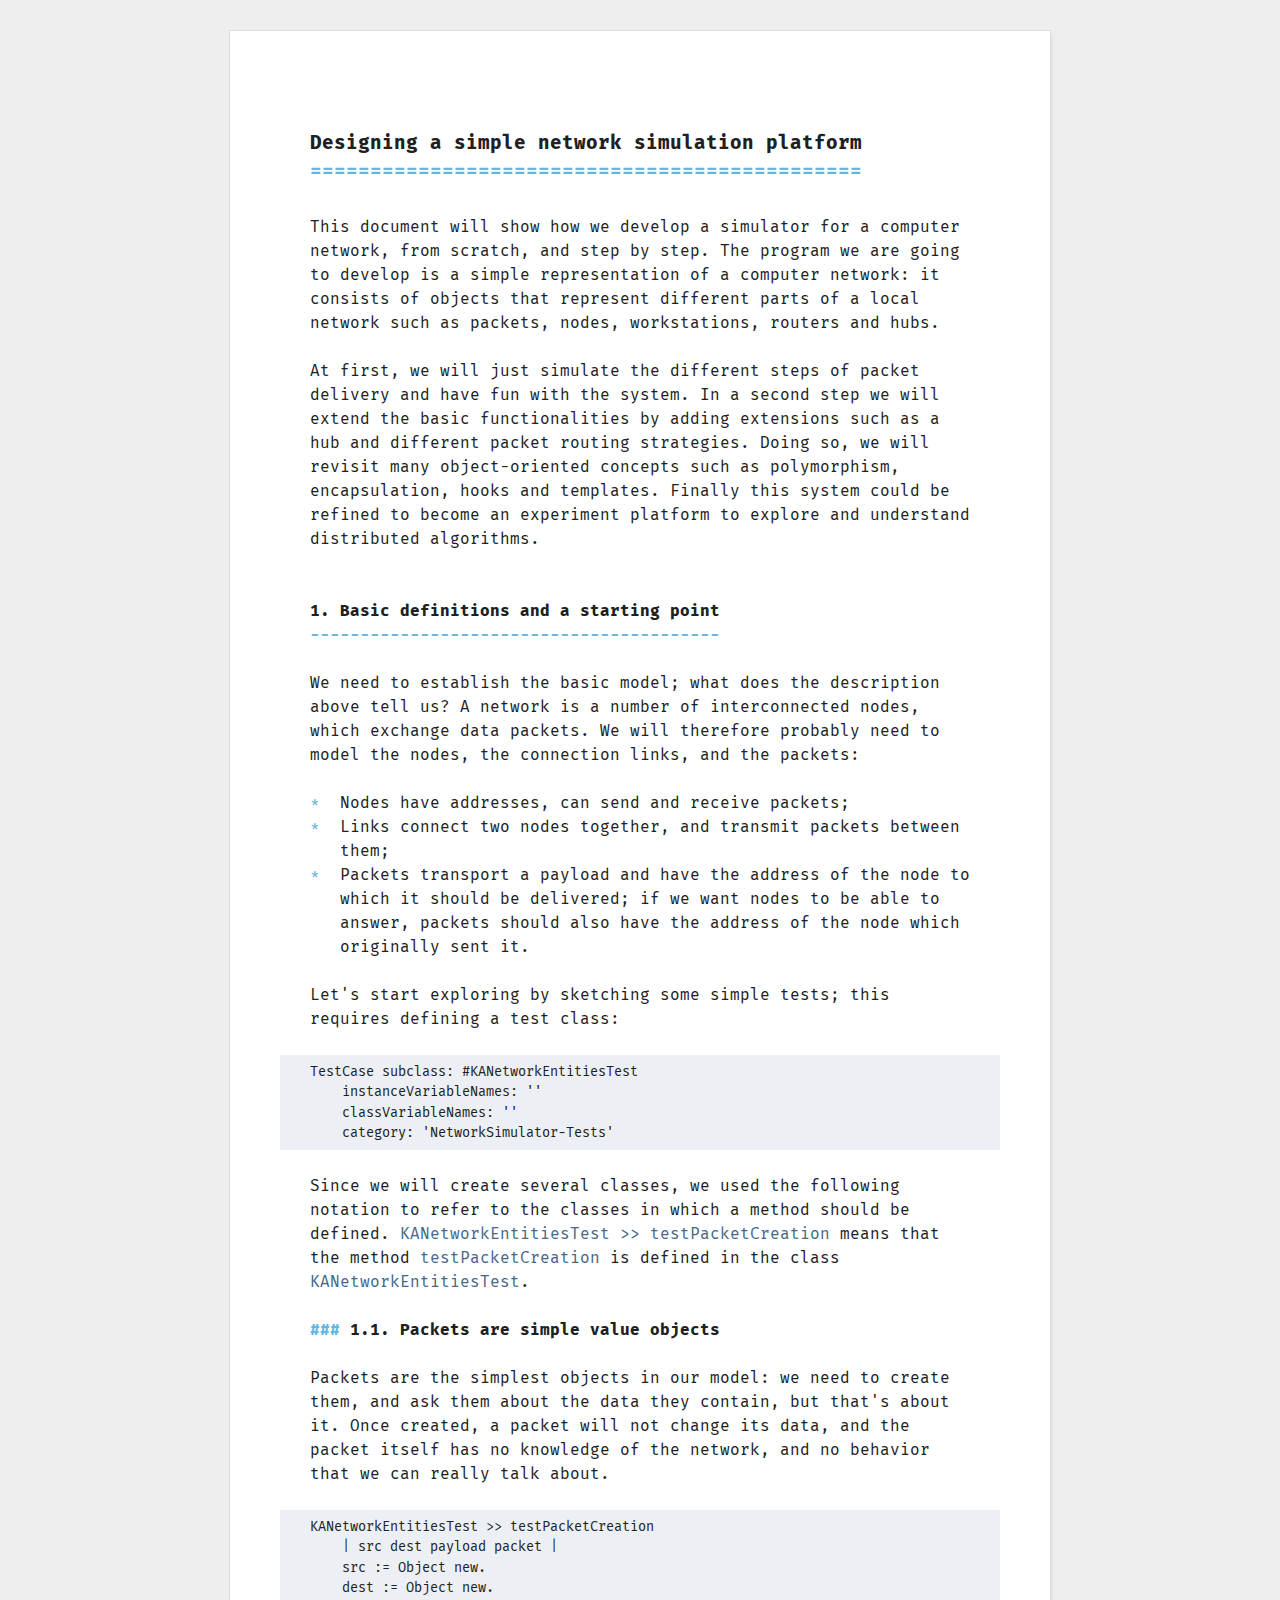
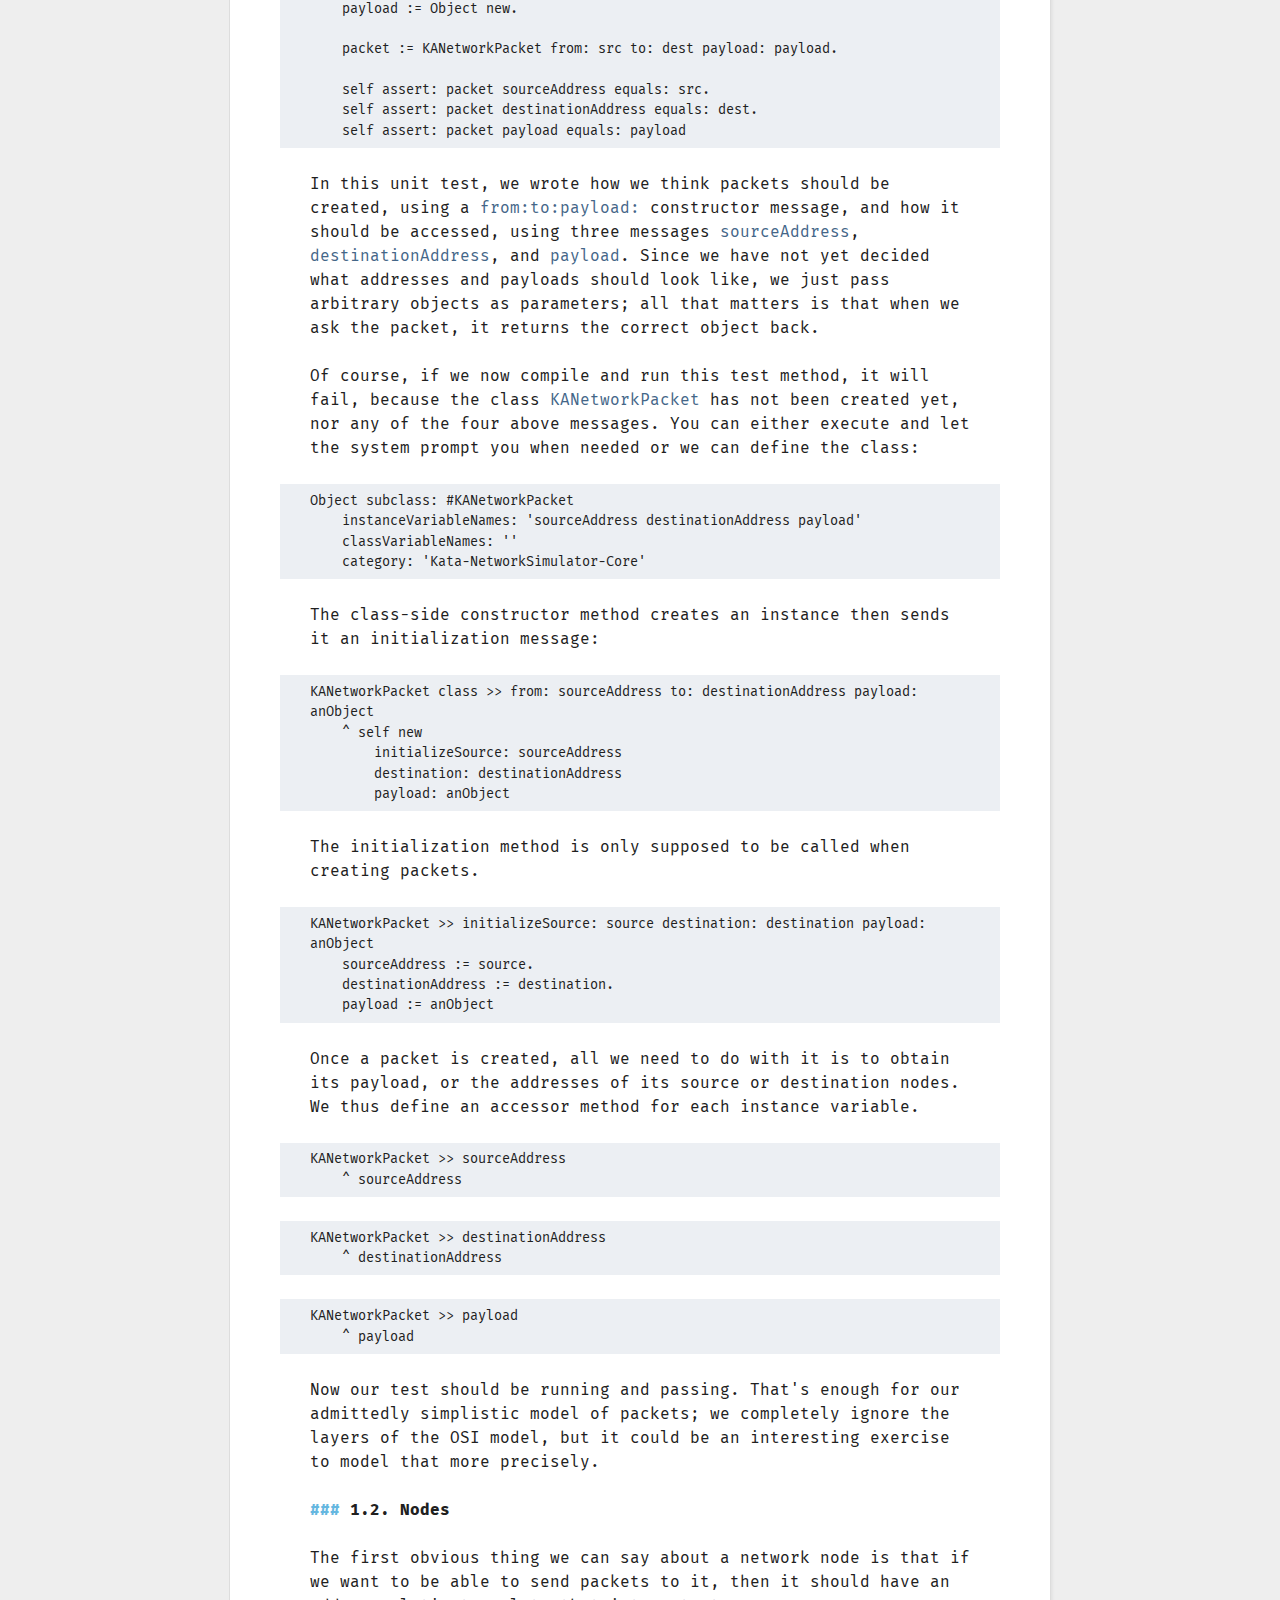
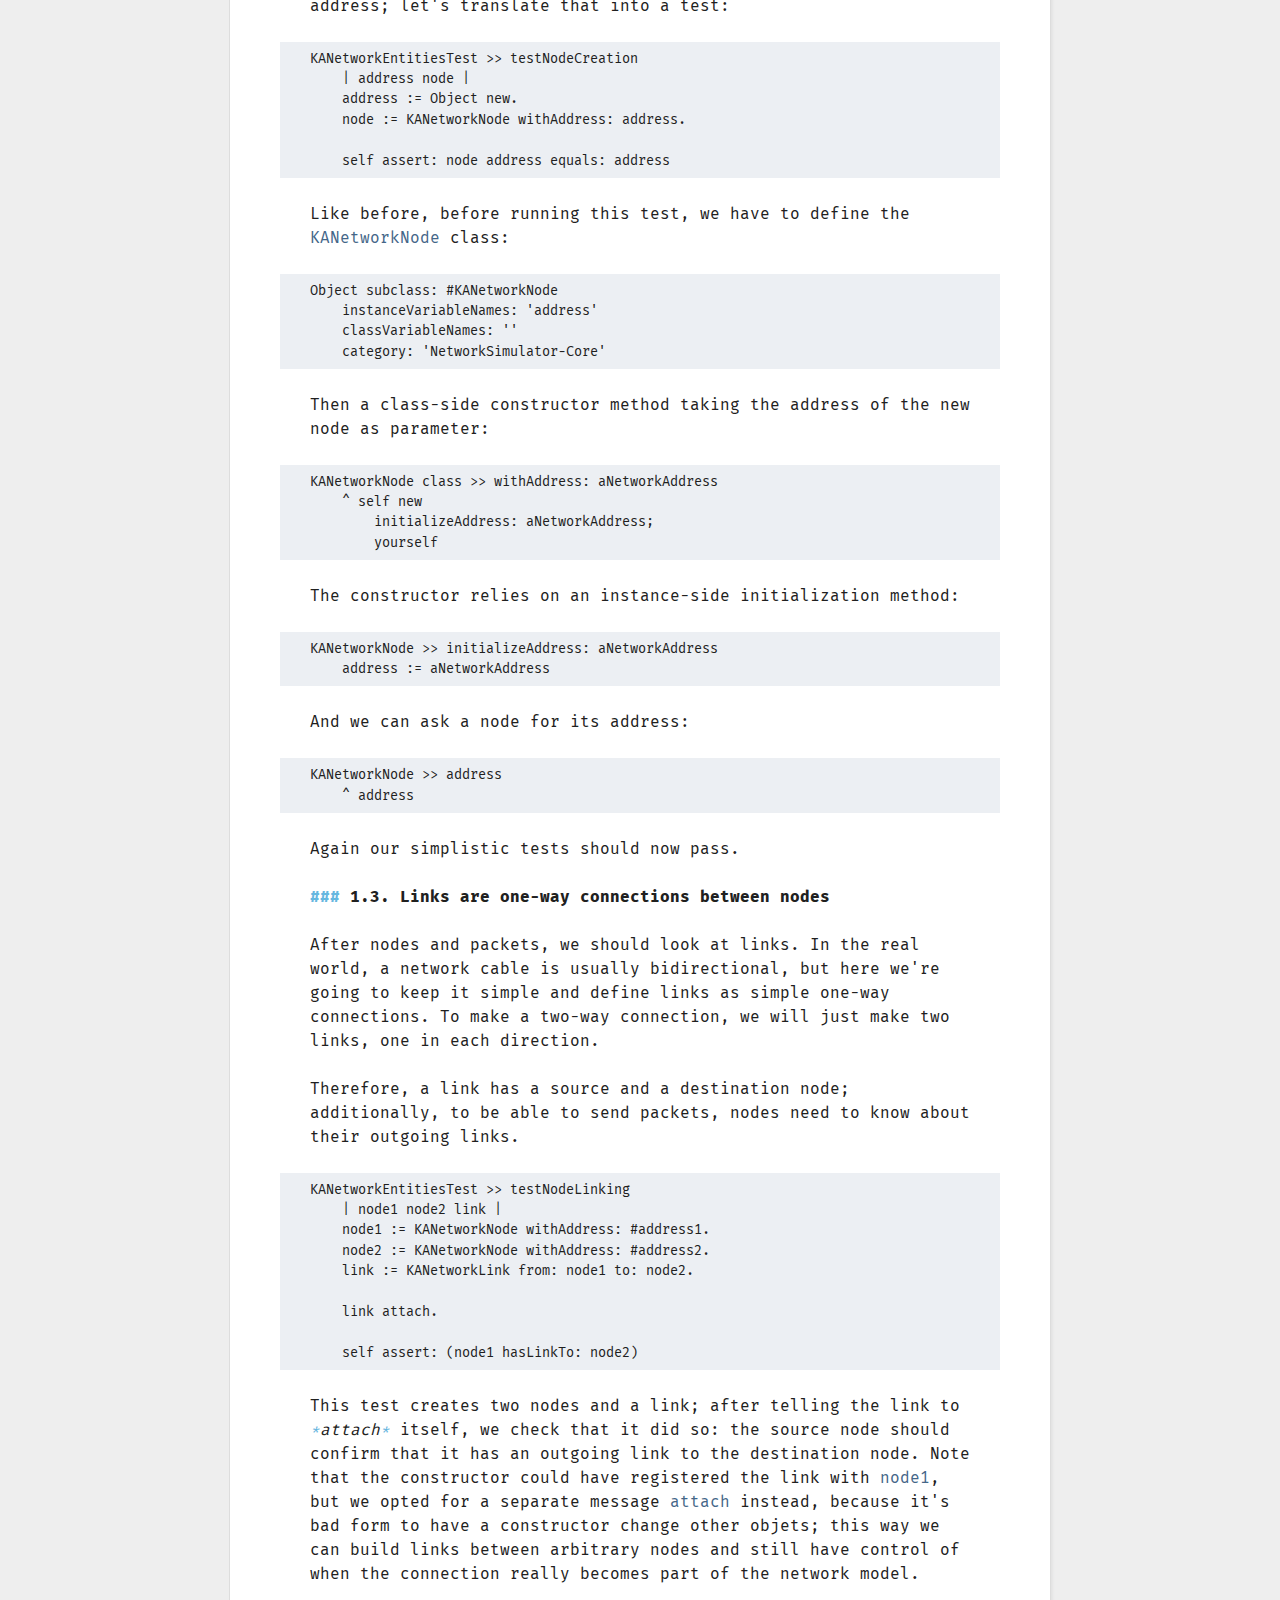
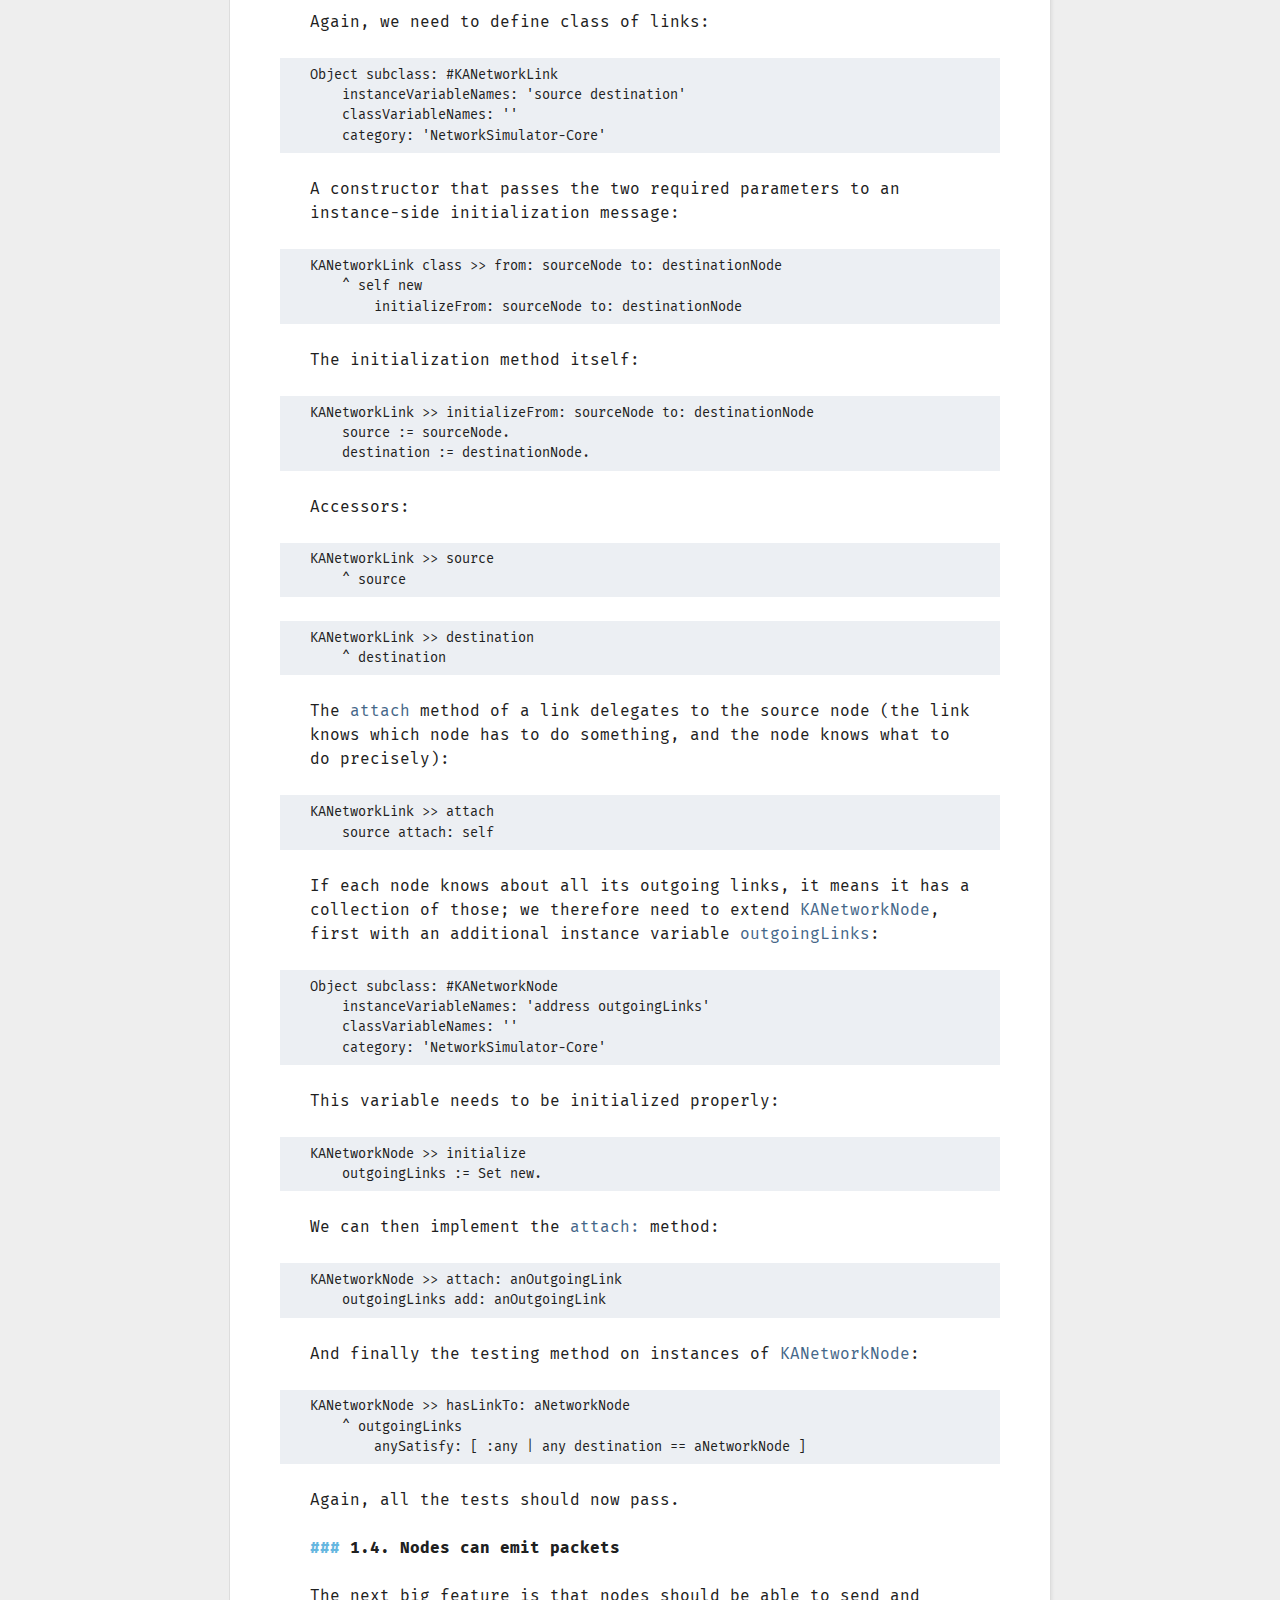
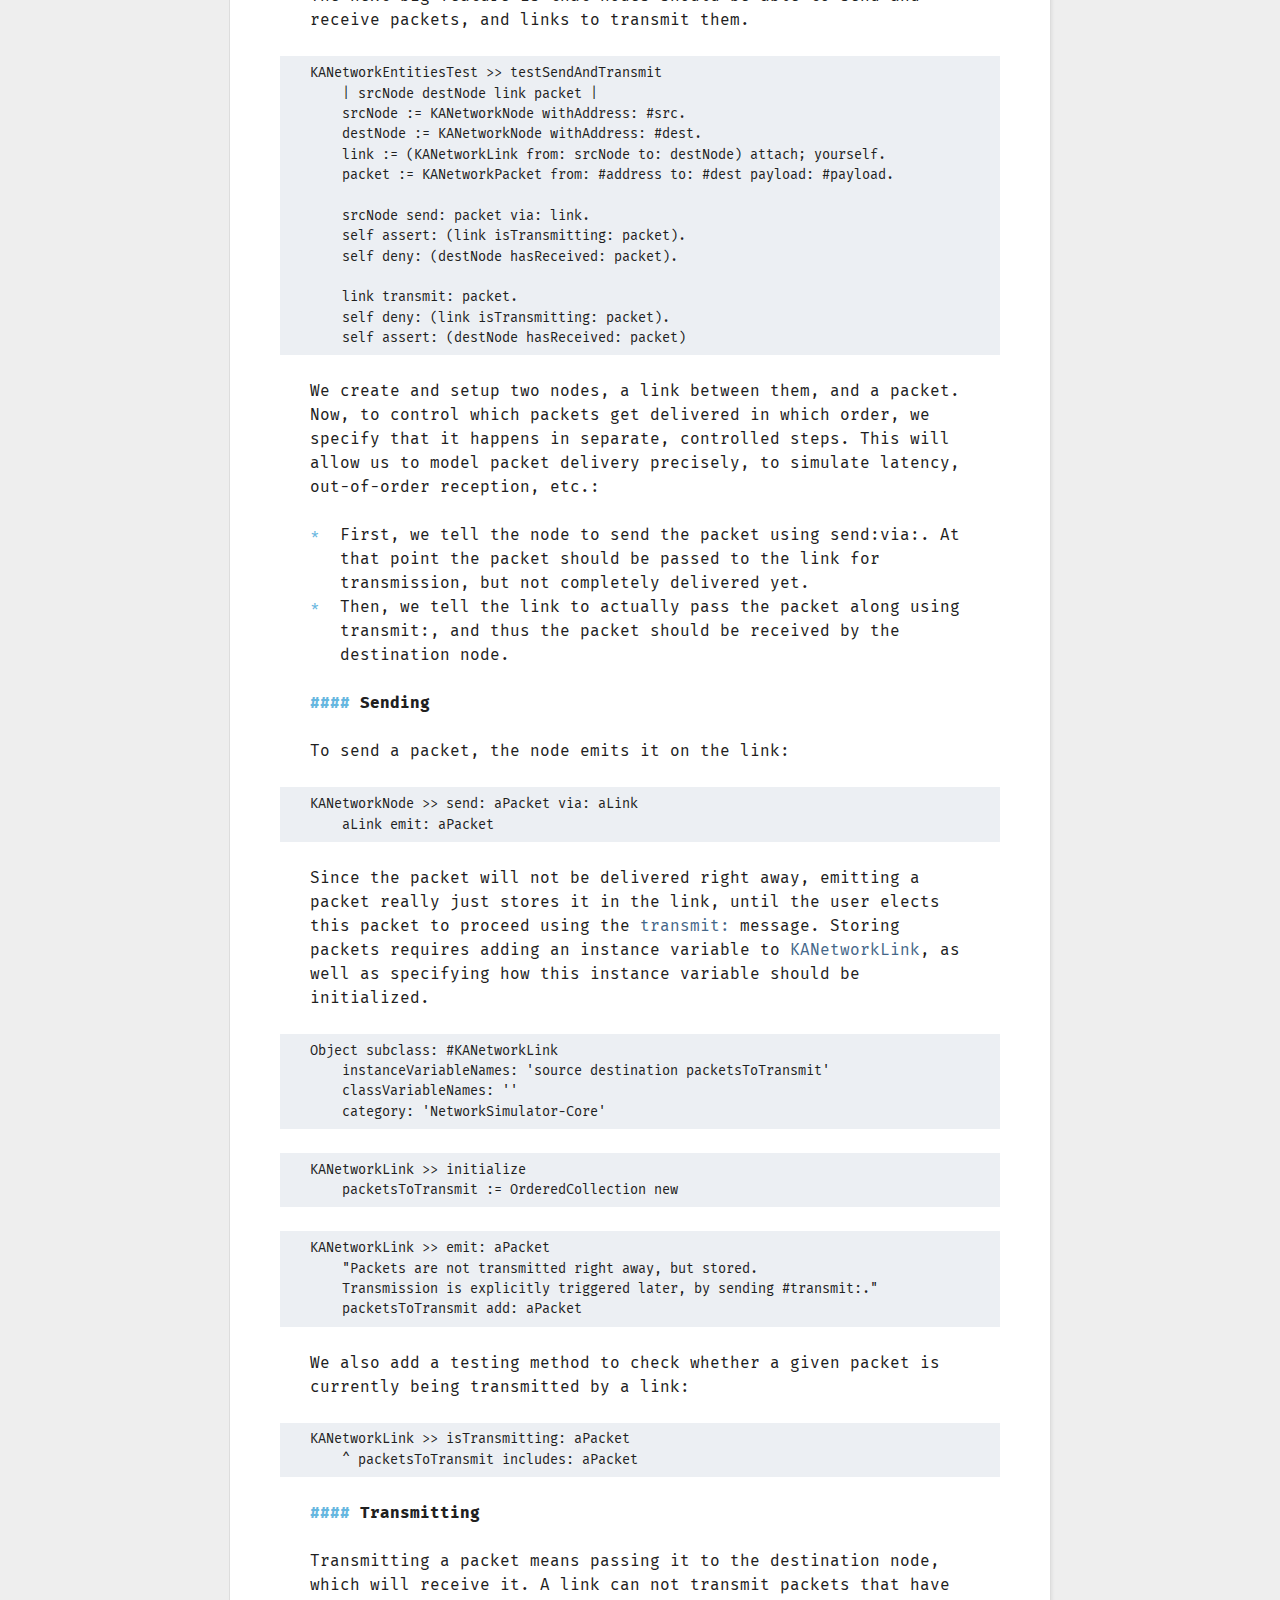
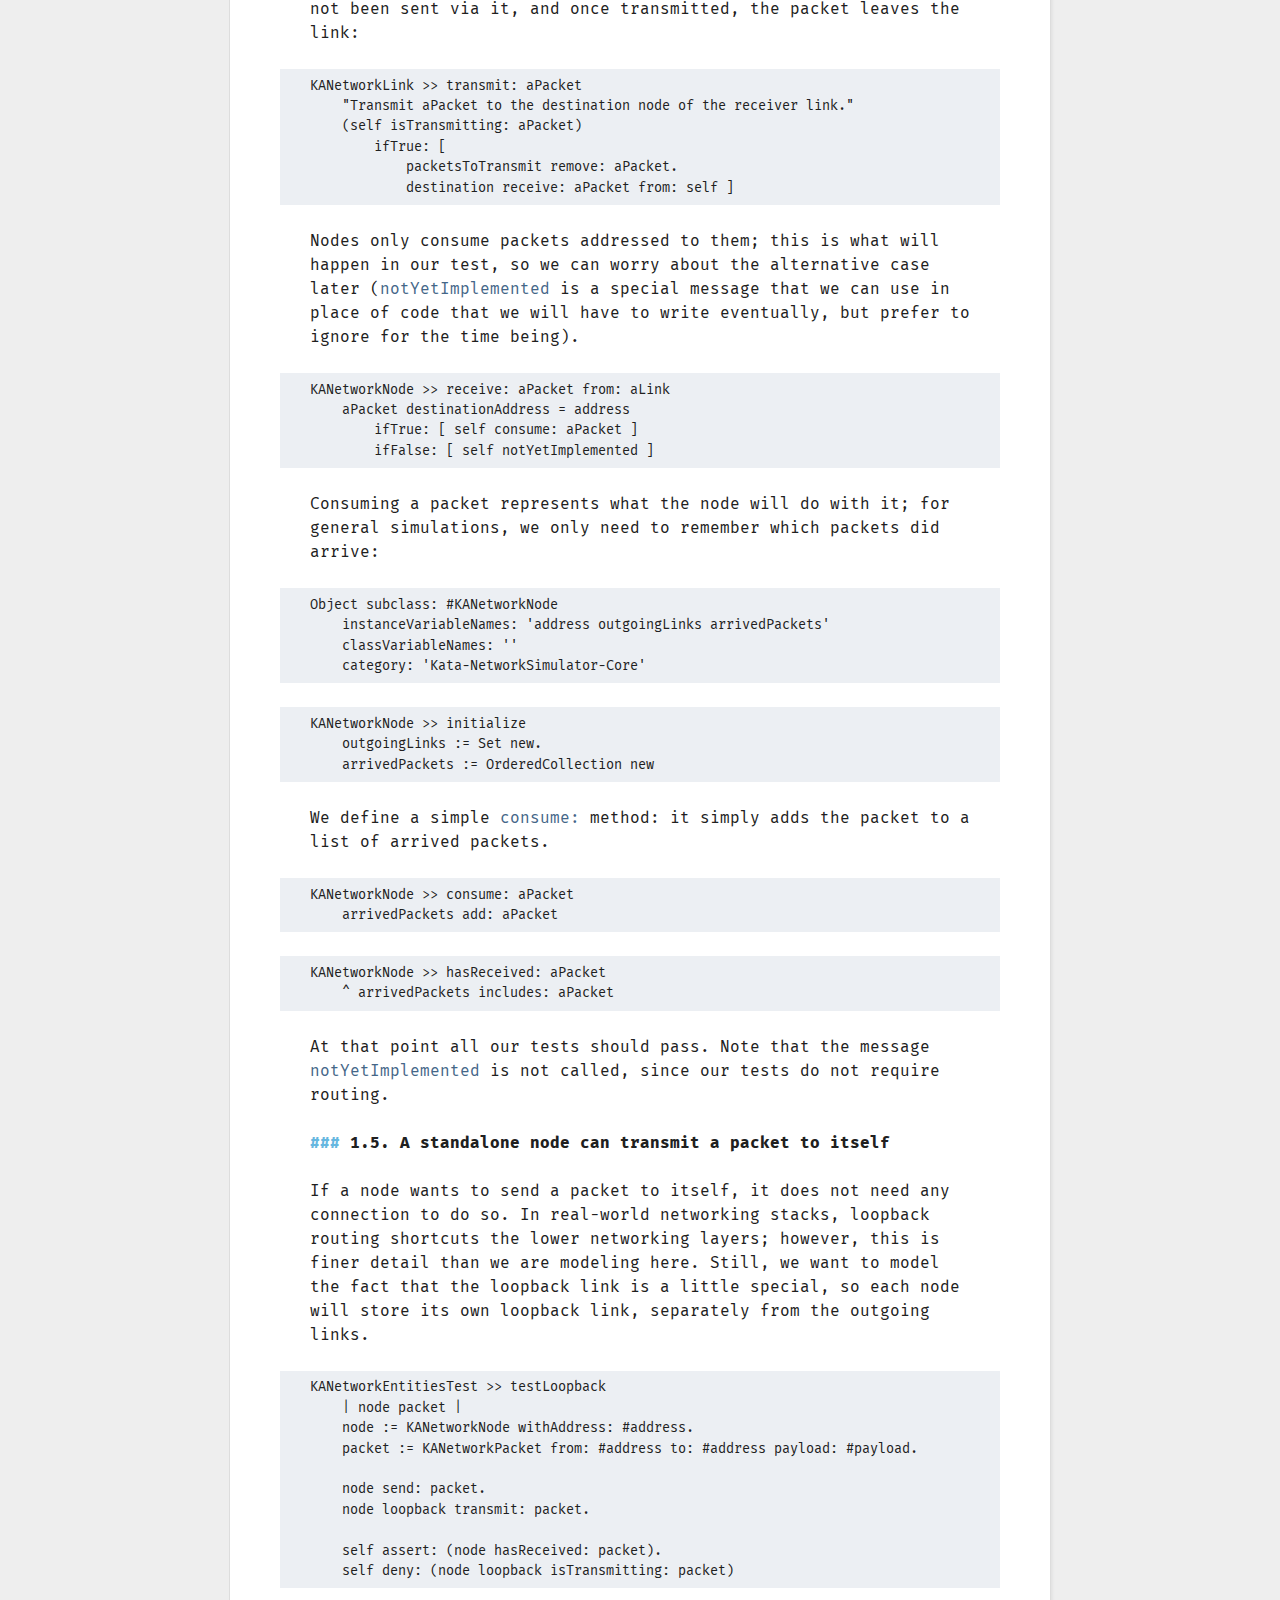
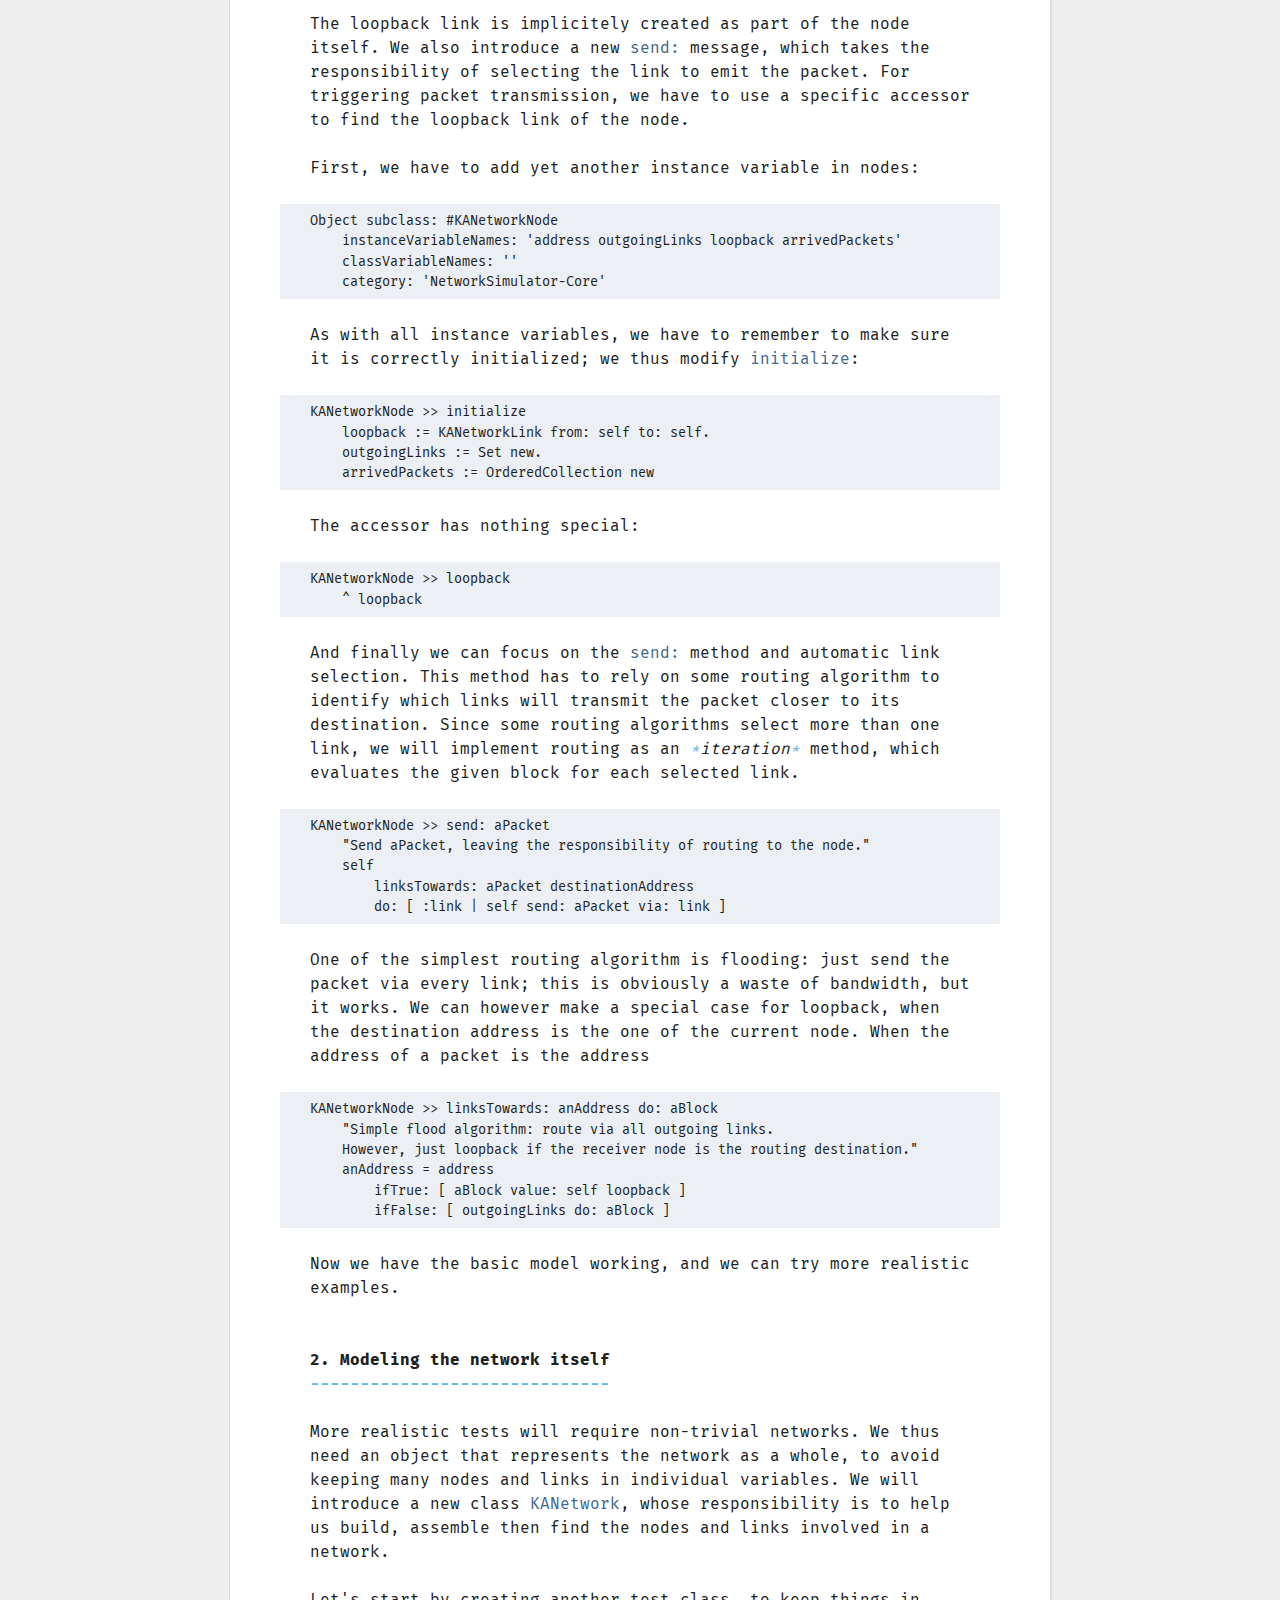
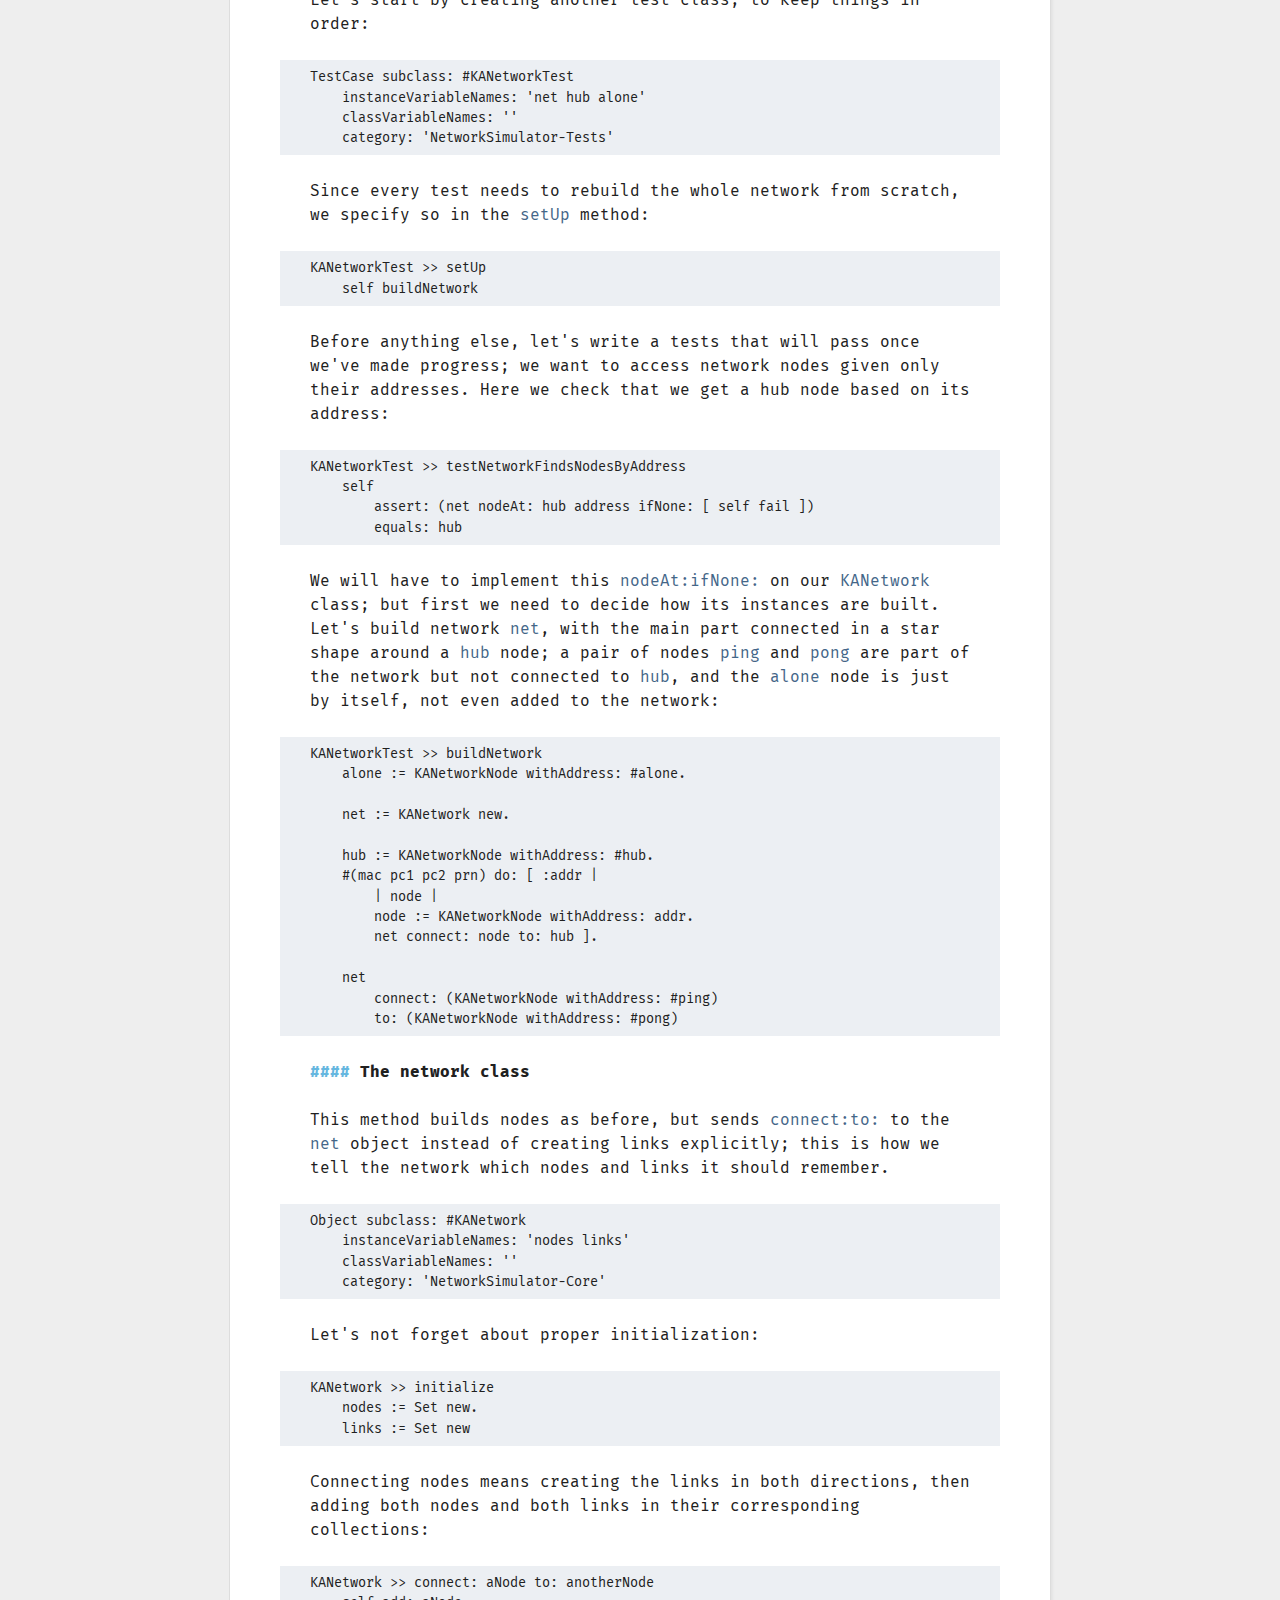
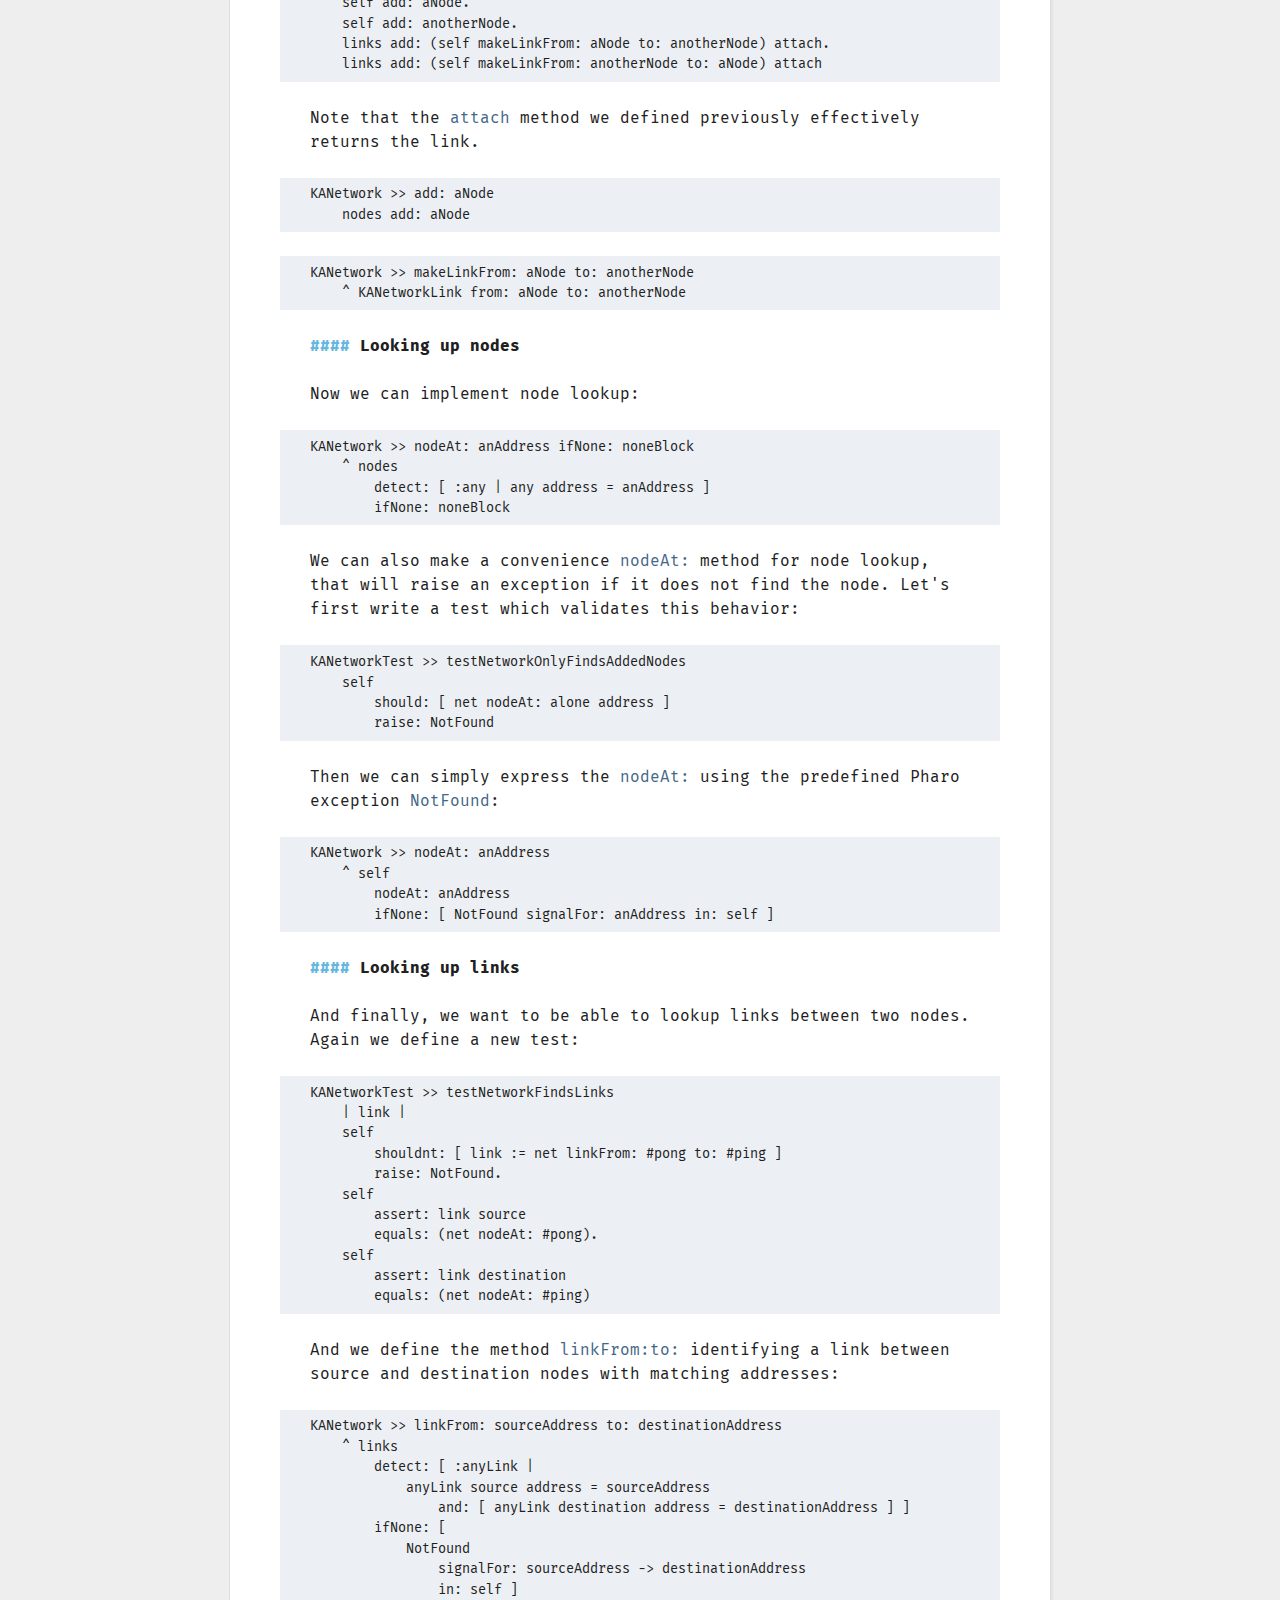
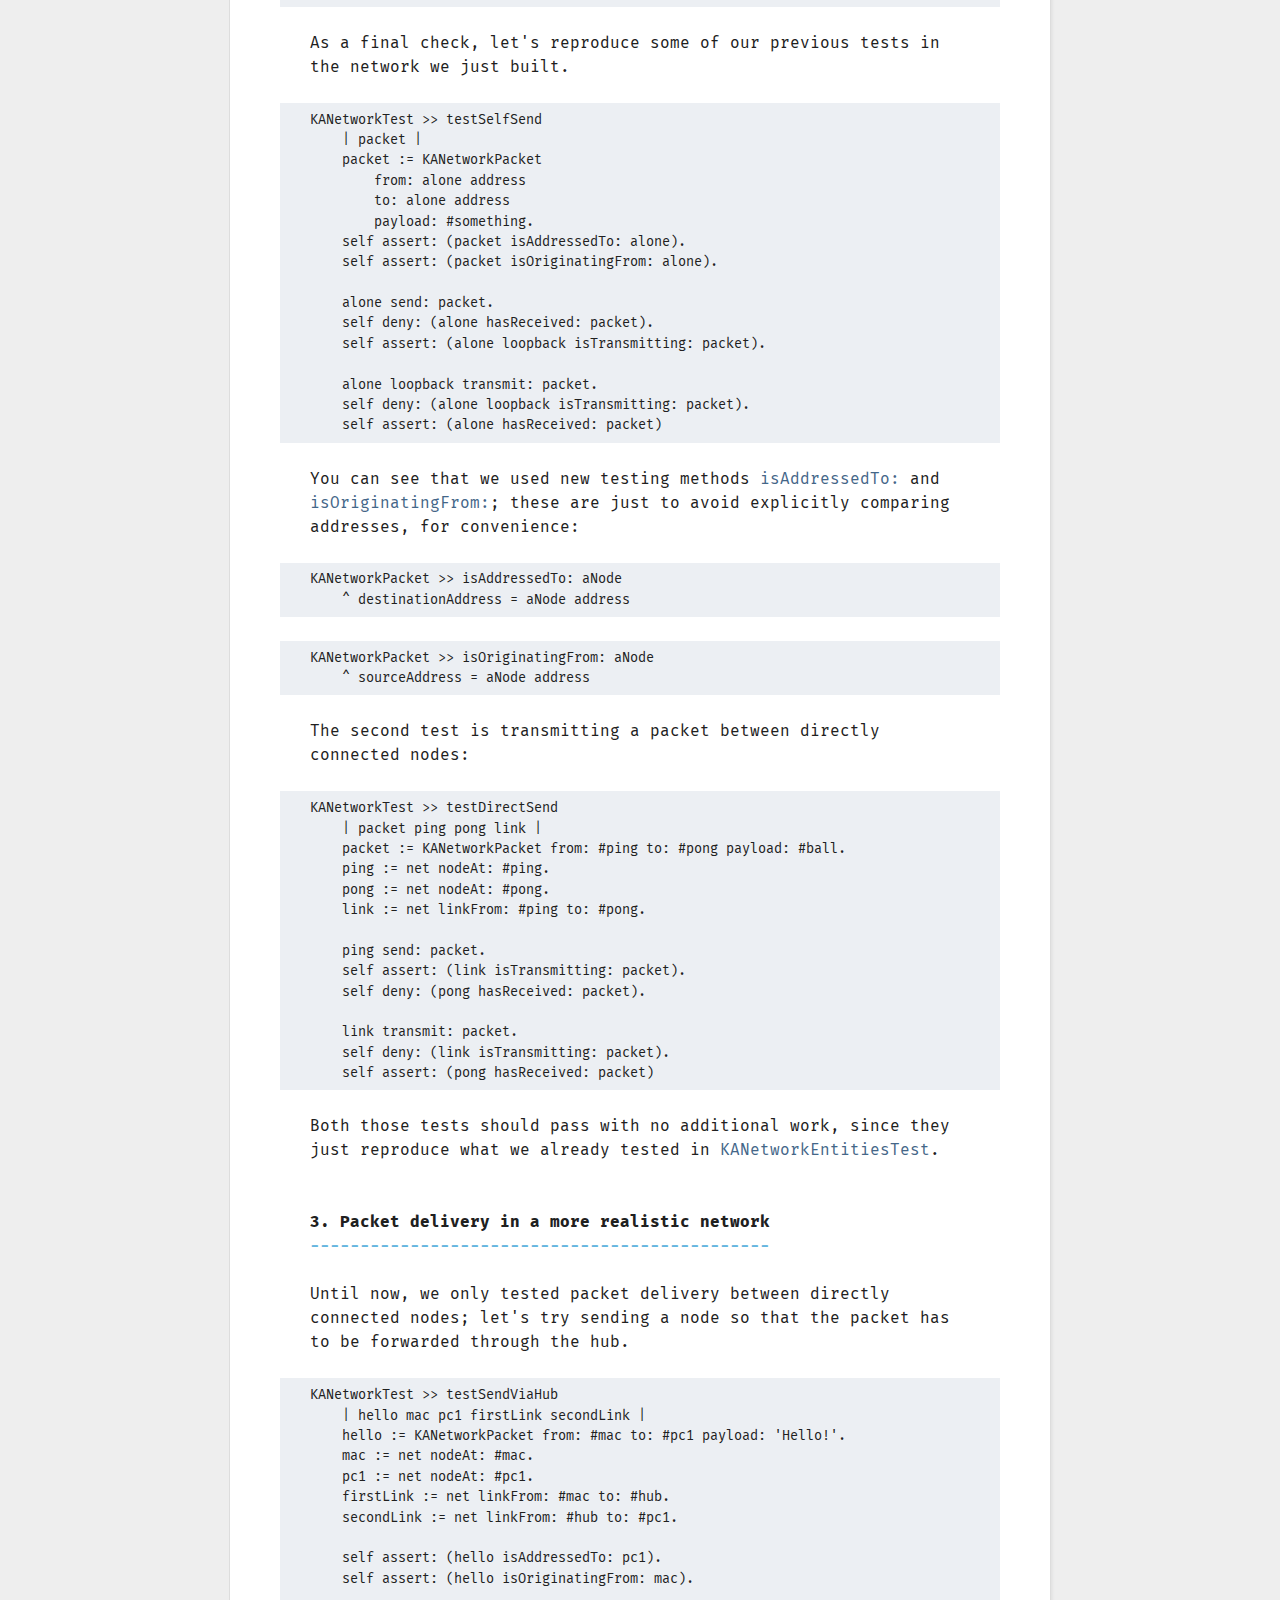
==== lan-simulator.html @ c487df73 "Pillar export on 2015-11-18 16:50:44" ====
<!DOCTYPE html>
<html lang="en">
    <head>
        <meta charset="utf-8">
        <title>A simple network simulator</title>
        <meta name="description" content="">
        <meta name="author" content="Damien Pollet">
        <link href='https://fonts.googleapis.com/css?family=Fira+Mono:400,700' rel='stylesheet' type='text/css'>
        <link rel="stylesheet" href="css/remarkdown.css">
        <link rel="stylesheet" href="css/custom.css">
    </head>
    <body data-rmd="h1-underline h2-underline ul-star">
        <section>
<h1> Designing a simple network simulation platform</h1>

<p>
This document will show how we develop a simulator for a computer network, from scratch, and step by step.
The program we are going to develop is a simple representation of a computer network: it consists of objects that represent different parts of a local network such as packets, nodes, workstations, routers and hubs.
</p>
<p>
At first, we will just simulate the different steps of packet delivery and have fun with the system.
In a second step we will extend the basic functionalities by adding extensions such as a hub and different packet routing strategies.
Doing so, we will revisit many object-oriented concepts such as polymorphism, encapsulation, hooks and templates.
Finally this system could be refined to become an experiment platform to explore and understand distributed algorithms.
</p>

<section>
<h2>1.  Basic definitions and a starting point</h2>

<p>
We need to establish the basic model; what does the description above tell us?
A network is a number of interconnected nodes, which exchange data packets.
We will therefore probably need to model the nodes, the connection links, and the packets:
</p>
<ul>
<li> Nodes have addresses, can send and receive packets;</li>
<li> Links connect two nodes together, and transmit packets between them;</li>
<li> Packets transport a payload and have the address of the node to which it should be delivered; if we want nodes to be able to answer, packets should also have the address of the node which originally sent it.</li>
</ul>

<p>
Let's start exploring by sketching some simple tests; this requires defining a test class:
</p>
<p>
<figure><pre><code class="smalltalk">TestCase subclass: #KANetworkEntitiesTest
    instanceVariableNames: ''
    classVariableNames: ''
    category: 'NetworkSimulator-Tests'</code></pre><figcaption></figcaption></figure>

</p>
<p>
Since we will create several classes, we used the following notation to refer to the classes in which a method should be defined.
<code>KANetworkEntitiesTest &gt;&gt; testPacketCreation</code> means that the method <code>testPacketCreation</code> is defined in the class <code>KANetworkEntitiesTest</code>.
</p>

<section>
<h3>1.1.  Packets are simple value objects</h3>

<p>
Packets are the simplest objects in our model: we need to create them, and ask them about the data they contain, but that's about it.
Once created, a packet will not change its data, and the packet itself has no knowledge of the network, and no behavior that we can really talk about.
</p>
<p>
<figure><pre><code class="smalltalk">KANetworkEntitiesTest &gt;&gt; testPacketCreation
	| src dest payload packet |
	src := Object new.
	dest := Object new.
	payload := Object new.

	packet := KANetworkPacket from: src to: dest payload: payload.

	self assert: packet sourceAddress equals: src.
	self assert: packet destinationAddress equals: dest.
	self assert: packet payload equals: payload</code></pre><figcaption></figcaption></figure>

</p>
<p>
In this unit test, we wrote how we think packets should be created, using a <code>from:to:payload:</code> constructor message, and how it should be accessed, using three messages <code>sourceAddress</code>, <code>destinationAddress</code>, and <code>payload</code>.
Since we have not yet decided what addresses and payloads should look like, we just pass arbitrary objects as parameters; all that matters is that when we ask the packet, it returns the correct object back.
</p>
<p>
Of course, if we now compile and run this test method, it will fail, because the class <code>KANetworkPacket</code> has not been created yet, nor any of the four above messages.
You can either execute and let the system prompt you when needed or we can define the class:
</p>
<p>
<figure><pre><code class="smalltalk">Object subclass: #KANetworkPacket
	instanceVariableNames: 'sourceAddress destinationAddress payload'
	classVariableNames: ''
	category: 'Kata-NetworkSimulator-Core'</code></pre><figcaption></figcaption></figure>

</p>
<p>
The class-side constructor method creates an instance then sends it an initialization message:
</p>
<p>
<figure><pre><code class="smalltalk">KANetworkPacket class &gt;&gt; from: sourceAddress to: destinationAddress payload: anObject
	^ self new
		initializeSource: sourceAddress
		destination: destinationAddress
		payload: anObject</code></pre><figcaption></figcaption></figure>

</p>
<p>
The initialization method is only supposed to be called when creating packets.
</p>
<p>
<figure><pre><code class="smalltalk">KANetworkPacket &gt;&gt; initializeSource: source destination: destination payload: anObject
	sourceAddress := source.
	destinationAddress := destination.
	payload := anObject</code></pre><figcaption></figcaption></figure>

</p>
<p>
Once a packet is created, all we need to do with it is to obtain its payload, or the addresses of its source or destination nodes.
We thus define an accessor method for each instance variable.
</p>
<p>
<figure><pre><code class="smalltalk">KANetworkPacket &gt;&gt; sourceAddress
	^ sourceAddress</code></pre><figcaption></figcaption></figure>

</p>
<p>
<figure><pre><code class="smalltalk">KANetworkPacket &gt;&gt; destinationAddress
	^ destinationAddress</code></pre><figcaption></figcaption></figure>

</p>
<p>
<figure><pre><code class="smalltalk">KANetworkPacket &gt;&gt; payload
	^ payload</code></pre><figcaption></figcaption></figure>

</p>
<p>
Now our test should be running and passing.
That's enough for our admittedly simplistic model of packets; we completely ignore the layers of the OSI model, but it could be an interesting exercise to model that more precisely.
</p>

</section><section>
<h3>1.2.  Nodes</h3>

<p>
The first obvious thing we can say about a network node is that if we want to be able to send packets to it, then it should have an address; let's translate that into a test:
</p>
<p>
<figure><pre><code class="smalltalk">KANetworkEntitiesTest &gt;&gt; testNodeCreation
	| address node |
	address := Object new.
	node := KANetworkNode withAddress: address.

	self assert: node address equals: address</code></pre><figcaption></figcaption></figure>

</p>
<p>
Like before, before running this test, we have to define the <code>KANetworkNode</code> class:
</p>
<p>
<figure><pre><code class="smalltalk">Object subclass: #KANetworkNode
    instanceVariableNames: 'address'
    classVariableNames: ''
    category: 'NetworkSimulator-Core'</code></pre><figcaption></figcaption></figure>

</p>
<p>
Then a class-side constructor method taking the address of the new node as parameter:
</p>
<p>
<figure><pre><code class="smalltalk">KANetworkNode class &gt;&gt; withAddress: aNetworkAddress
	^ self new
		initializeAddress: aNetworkAddress;
		yourself</code></pre><figcaption></figcaption></figure>

</p>
<p>
The constructor relies on an instance-side initialization method:
</p>
<p>
<figure><pre><code class="smalltalk">KANetworkNode &gt;&gt; initializeAddress: aNetworkAddress
	address := aNetworkAddress</code></pre><figcaption></figcaption></figure>

</p>
<p>
And we can ask a node for its address:
</p>
<p>
<figure><pre><code class="smalltalk">KANetworkNode &gt;&gt; address
    ^ address</code></pre><figcaption></figcaption></figure>

</p>
<p>
Again our simplistic tests should now pass.
</p>

</section><section>
<h3>1.3.  Links are one-way connections between nodes</h3>

<p>
After nodes and packets, we should look at links.
In the real world, a network cable is usually bidirectional, but here we're going to keep it simple and define links as simple one-way connections.
To make a two-way connection, we will just make two links, one in each direction.
</p>
<p>
Therefore, a link has a source and a destination node; additionally, to be able to send packets, nodes need to know about their outgoing links.
</p>
<p>
<figure><pre><code class="smalltalk">KANetworkEntitiesTest &gt;&gt; testNodeLinking
	| node1 node2 link |
	node1 := KANetworkNode withAddress: #address1.
	node2 := KANetworkNode withAddress: #address2.
	link := KANetworkLink from: node1 to: node2.

	link attach.

	self assert: (node1 hasLinkTo: node2)</code></pre><figcaption></figcaption></figure>

</p>
<p>
This test creates two nodes and a link; after telling the link to <em>attach</em> itself,  we check that it did so: the source node should confirm that it has an outgoing link to the destination node.
Note that the constructor could have registered the link with <code>node1</code>, but we opted for a separate message <code>attach</code> instead, because it's bad form to have a constructor change other objets; this way we can build links between arbitrary nodes and still have control of when the connection really becomes part of the network model.
</p>
<p>
Again, we need to define class of links:
</p>
<p>
<figure><pre><code class="smalltalk">Object subclass: #KANetworkLink
	instanceVariableNames: 'source destination'
	classVariableNames: ''
	category: 'NetworkSimulator-Core'</code></pre><figcaption></figcaption></figure>

</p>
<p>
A constructor that passes the two required parameters to an instance-side initialization message:
</p>
<p>
<figure><pre><code class="smalltalk">KANetworkLink class &gt;&gt; from: sourceNode to: destinationNode
	^ self new
		initializeFrom: sourceNode to: destinationNode</code></pre><figcaption></figcaption></figure>

</p>
<p>
The initialization method itself:
</p>
<p>
<figure><pre><code class="smalltalk">KANetworkLink &gt;&gt; initializeFrom: sourceNode to: destinationNode
	source := sourceNode.
	destination := destinationNode.</code></pre><figcaption></figcaption></figure>

</p>
<p>
Accessors:
</p>
<p>
<figure><pre><code class="smalltalk">KANetworkLink &gt;&gt; source
	^ source</code></pre><figcaption></figcaption></figure>

</p>
<p>
<figure><pre><code class="smalltalk">KANetworkLink &gt;&gt; destination
    ^ destination</code></pre><figcaption></figcaption></figure>

</p>
<p>
The <code>attach</code> method of a link delegates to the source node (the link knows which node has to do something, and the node knows what to do precisely):
</p>
<p>
<figure><pre><code class="smalltalk">KANetworkLink &gt;&gt; attach
	source attach: self</code></pre><figcaption></figcaption></figure>

</p>
<p>
If each node knows about all its outgoing links, it means it has a collection of those; we therefore need to extend <code>KANetworkNode</code>, first with an additional instance variable <code>outgoingLinks</code>:
</p>
<p>
<figure><pre><code class="smalltalk">Object subclass: #KANetworkNode
	instanceVariableNames: 'address outgoingLinks'
	classVariableNames: ''
	category: 'NetworkSimulator-Core'</code></pre><figcaption></figcaption></figure>

</p>
<p>
This variable needs to be initialized properly:
</p>
<p>
<figure><pre><code class="smalltalk">KANetworkNode &gt;&gt; initialize
	outgoingLinks := Set new.</code></pre><figcaption></figcaption></figure>

</p>
<p>
We can then implement the <code>attach:</code> method:
</p>
<p>
<figure><pre><code class="smalltalk">KANetworkNode &gt;&gt; attach: anOutgoingLink
	outgoingLinks add: anOutgoingLink</code></pre><figcaption></figcaption></figure>

</p>
<p>
And finally the testing method on instances of <code>KANetworkNode</code>:
</p>
<p>
<figure><pre><code class="smalltalk">KANetworkNode &gt;&gt; hasLinkTo: aNetworkNode
	^ outgoingLinks
		anySatisfy: [ :any | any destination == aNetworkNode ]</code></pre><figcaption></figcaption></figure>

</p>
<p>
Again, all the tests should now pass.
</p>

</section><section>
<h3>1.4.  Nodes can emit packets</h3>

<p>
The next big feature is that nodes should be able to send and receive packets, and links to transmit them.
</p>
<p>
<figure><pre><code class="smalltalk">KANetworkEntitiesTest &gt;&gt; testSendAndTransmit
	| srcNode destNode link packet |
	srcNode := KANetworkNode withAddress: #src.
	destNode := KANetworkNode withAddress: #dest.
	link := (KANetworkLink from: srcNode to: destNode) attach; yourself.
	packet := KANetworkPacket from: #address to: #dest payload: #payload.

	srcNode send: packet via: link.
	self assert: (link isTransmitting: packet).
	self deny: (destNode hasReceived: packet).

	link transmit: packet.
	self deny: (link isTransmitting: packet).
	self assert: (destNode hasReceived: packet)</code></pre><figcaption></figcaption></figure>

</p>
<p>
We create and setup two nodes, a link between them, and a packet.
Now, to control which packets get delivered in which order, we specify that it happens in separate, controlled steps.
This will allow us to model packet delivery precisely, to simulate latency, out-of-order reception, etc.:
</p>
<ul>
<li> First, we tell the node to send the packet using <code>send:via:</code>. At that point the packet should be passed to the link for transmission, but not completely delivered yet.</li>
<li> Then, we tell the link to actually pass the packet along using <code>transmit:</code>, and thus the packet should be received by the destination node.</li>
</ul>

<section>
<h4> Sending</h4>

<p>
To send a packet, the node emits it on the link:
</p>
<p>
<figure><pre><code class="smalltalk">KANetworkNode &gt;&gt; send: aPacket via: aLink
	aLink emit: aPacket</code></pre><figcaption></figcaption></figure>

</p>
<p>
Since the packet will not be delivered right away, emitting a packet really just stores it in the link, until the user elects this packet to proceed using the <code>transmit:</code> message.
Storing packets requires adding an instance variable to <code>KANetworkLink</code>, as well as specifying how this instance variable should be initialized.
</p>
<p>
<figure><pre><code class="smalltalk">Object subclass: #KANetworkLink
	instanceVariableNames: 'source destination packetsToTransmit'
	classVariableNames: ''
	category: 'NetworkSimulator-Core'</code></pre><figcaption></figcaption></figure>

</p>
<p>
<figure><pre><code class="smalltalk">KANetworkLink &gt;&gt; initialize
	packetsToTransmit := OrderedCollection new</code></pre><figcaption></figcaption></figure>

</p>
<p>
<figure><pre><code class="smalltalk">KANetworkLink &gt;&gt; emit: aPacket
	&quot;Packets are not transmitted right away, but stored.
	Transmission is explicitly triggered later, by sending #transmit:.&quot;
	packetsToTransmit add: aPacket</code></pre><figcaption></figcaption></figure>

</p>
<p>
We also add a testing method to check whether a given packet is currently being transmitted by a link:
</p>
<p>
<figure><pre><code class="smalltalk">KANetworkLink &gt;&gt; isTransmitting: aPacket
	^ packetsToTransmit includes: aPacket</code></pre><figcaption></figcaption></figure>

</p>
</section><section>
<h4> Transmitting</h4>

<p>
Transmitting a packet means passing it to the destination node, which will receive it.
A link can not transmit packets that have not been sent via it, and once transmitted, the packet leaves the link:
</p>
<p>
<figure><pre><code class="smalltalk">KANetworkLink &gt;&gt; transmit: aPacket
	&quot;Transmit aPacket to the destination node of the receiver link.&quot;
	(self isTransmitting: aPacket)
		ifTrue: [
			packetsToTransmit remove: aPacket.
			destination receive: aPacket from: self ]</code></pre><figcaption></figcaption></figure>

</p>
<p>
Nodes only consume packets addressed to them; this is what will happen in our test, so we can worry about the alternative case later (<code>notYetImplemented</code> is a special message that we can use in place of code that we will have to write eventually, but prefer to ignore for the time being).
</p>
<p>
<figure><pre><code class="smalltalk">KANetworkNode &gt;&gt; receive: aPacket from: aLink
	aPacket destinationAddress = address
		ifTrue: [ self consume: aPacket ]
		ifFalse: [ self notYetImplemented ]</code></pre><figcaption></figcaption></figure>

</p>
<p>
Consuming a packet represents what the node will do with it; for general simulations, we only need to remember which packets did arrive:
</p>
<p>
<figure><pre><code class="smalltalk">Object subclass: #KANetworkNode
	instanceVariableNames: 'address outgoingLinks arrivedPackets'
	classVariableNames: ''
	category: 'Kata-NetworkSimulator-Core'</code></pre><figcaption></figcaption></figure>

</p>
<p>
<figure><pre><code class="smalltalk">KANetworkNode &gt;&gt; initialize
	outgoingLinks := Set new.
	arrivedPackets := OrderedCollection new</code></pre><figcaption></figcaption></figure>

</p>
<p>
We define a simple <code>consume:</code> method: it simply adds the packet to a list of arrived packets.
</p>
<p>
<figure><pre><code class="smalltalk">KANetworkNode &gt;&gt; consume: aPacket
	arrivedPackets add: aPacket</code></pre><figcaption></figcaption></figure>

</p>
<p>
<figure><pre><code class="smalltalk">KANetworkNode &gt;&gt; hasReceived: aPacket
	^ arrivedPackets includes: aPacket</code></pre><figcaption></figcaption></figure>

</p>
<p>
At that point all our tests should pass.
Note that the message <code>notYetImplemented</code> is not called, since our tests do not require routing.
</p>

</section></section><section>
<h3>1.5.  A standalone node can transmit a packet to itself</h3>

<p>
If a node wants to send a packet to itself, it does not need any connection to do so.
In real-world networking stacks, loopback routing shortcuts the lower networking layers; however, this is finer detail than we are modeling here.
Still, we want to model the fact that the loopback link is a little special, so each node will store its own loopback link, separately from the outgoing links.
</p>
<p>
<figure><pre><code class="smalltalk">KANetworkEntitiesTest &gt;&gt; testLoopback
	| node packet |
	node := KANetworkNode withAddress: #address.
	packet := KANetworkPacket from: #address to: #address payload: #payload.
	
	node send: packet.
	node loopback transmit: packet.
	
	self assert: (node hasReceived: packet).
	self deny: (node loopback isTransmitting: packet) </code></pre><figcaption></figcaption></figure>

</p>
<p>
The loopback link is implicitely created as part of the node itself.
We also introduce a new <code>send:</code> message, which takes the responsibility of selecting the link to emit the packet.
For triggering packet transmission, we have to use a specific accessor to find the loopback link of the node.
</p>
<p>
First, we have to add yet another instance variable in nodes:
</p>
<p>
<figure><pre><code class="smalltalk">Object subclass: #KANetworkNode
	instanceVariableNames: 'address outgoingLinks loopback arrivedPackets'
	classVariableNames: ''
	category: 'NetworkSimulator-Core'</code></pre><figcaption></figcaption></figure>

</p>
<p>
As with all instance variables, we have to remember to make sure it is correctly initialized; we thus modify <code>initialize</code>:
</p>
<p>
<figure><pre><code class="smalltalk">KANetworkNode &gt;&gt; initialize
	loopback := KANetworkLink from: self to: self.
	outgoingLinks := Set new.
	arrivedPackets := OrderedCollection new</code></pre><figcaption></figcaption></figure>

</p>
<p>
The accessor has nothing special:
</p>
<p>
<figure><pre><code class="smalltalk">KANetworkNode &gt;&gt; loopback
	^ loopback</code></pre><figcaption></figcaption></figure>

</p>
<p>
And finally we can focus on the <code>send:</code> method and automatic link selection.
This method has to rely on some routing algorithm to identify which links will transmit the packet closer to its destination.
Since some routing algorithms select more than one link, we will implement routing as an <em>iteration</em> method, which evaluates the given block for each selected link.
</p>
<p>
<figure><pre><code class="smalltalk">KANetworkNode &gt;&gt; send: aPacket
	&quot;Send aPacket, leaving the responsibility of routing to the node.&quot;
	self
		linksTowards: aPacket destinationAddress
		do: [ :link | self send: aPacket via: link ]</code></pre><figcaption></figcaption></figure>

</p>
<p>
One of the simplest routing algorithm is flooding: just send the packet via every link; this is obviously a waste of bandwidth, but it works.
We can however make a special case for loopback, when the destination address is the one of the current node. When the address of a packet is the address
</p>
<p>
<figure><pre><code class="smalltalk">KANetworkNode &gt;&gt; linksTowards: anAddress do: aBlock
	&quot;Simple flood algorithm: route via all outgoing links.
	However, just loopback if the receiver node is the routing destination.&quot;
	anAddress = address
		ifTrue: [ aBlock value: self loopback ]
		ifFalse: [ outgoingLinks do: aBlock ]</code></pre><figcaption></figcaption></figure>

</p>
<p>
Now we have the basic model working, and we can try more realistic examples.
</p>

</section></section><section>
<h2>2.  Modeling the network itself</h2>

<p>
More realistic tests will require non-trivial networks.
We thus need an object that represents the network as a whole, to avoid keeping many nodes and links in individual variables.
We will introduce a new class <code>KANetwork</code>, whose responsibility is to help us build, assemble then find the nodes and links involved in a network.
</p>
<p>
Let's start by creating another test class, to keep things in order:
</p>
<p>
<figure><pre><code class="smalltalk">TestCase subclass: #KANetworkTest
	instanceVariableNames: 'net hub alone'
	classVariableNames: ''
	category: 'NetworkSimulator-Tests'</code></pre><figcaption></figcaption></figure>

</p>
<p>
Since every test needs to rebuild the whole network from scratch, we specify so in the <code>setUp</code> method:
</p>
<p>
<figure><pre><code class="smalltalk">KANetworkTest &gt;&gt; setUp
	self buildNetwork</code></pre><figcaption></figcaption></figure>

</p>
<p>
Before anything else, let's write a tests that will pass once we've made progress; we want to access network nodes given only their addresses. Here we check that we get a hub node based on its address: 
</p>
<p>
<figure><pre><code class="smalltalk">KANetworkTest &gt;&gt; testNetworkFindsNodesByAddress
	self
		assert: (net nodeAt: hub address ifNone: [ self fail ])
		equals: hub</code></pre><figcaption></figcaption></figure>

</p>
<p>
We will have to implement this <code>nodeAt:ifNone:</code> on our <code>KANetwork</code> class; but first we need to decide how its instances are built.
Let's build network <code>net</code>, with the main part connected in a star shape around a <code>hub</code> node; a pair of nodes <code>ping</code> and <code>pong</code> are part of the network but not connected to <code>hub</code>, and the <code>alone</code> node is just by itself, not even added to the network:
</p>
<p>
<figure><pre><code class="smalltalk">KANetworkTest &gt;&gt; buildNetwork
	alone := KANetworkNode withAddress: #alone.

	net := KANetwork new.

	hub := KANetworkNode withAddress: #hub.
	#(mac pc1 pc2 prn) do: [ :addr |
		| node |
		node := KANetworkNode withAddress: addr.
		net connect: node to: hub ].

	net
		connect: (KANetworkNode withAddress: #ping)
		to: (KANetworkNode withAddress: #pong)</code></pre><figcaption></figcaption></figure>

</p>
<section>
<h4> The network class</h4>

<p>
This method builds nodes as before, but sends <code>connect:to:</code> to the <code>net</code> object instead of creating links explicitly; this is how we tell the network which nodes and links it should remember.
</p>
<p>
<figure><pre><code class="smalltalk">Object subclass: #KANetwork
	instanceVariableNames: 'nodes links'
	classVariableNames: ''
	category: 'NetworkSimulator-Core'</code></pre><figcaption></figcaption></figure>

</p>
<p>
Let's not forget about proper initialization:
</p>
<p>
<figure><pre><code class="smalltalk">KANetwork &gt;&gt; initialize
	nodes := Set new.
	links := Set new</code></pre><figcaption></figcaption></figure>

</p>
<p>
Connecting nodes means creating the links in both directions, then adding both nodes and both links in their corresponding collections:
</p>
<p>
<figure><pre><code class="smalltalk">KANetwork &gt;&gt; connect: aNode to: anotherNode
	self add: aNode.
	self add: anotherNode.
	links add: (self makeLinkFrom: aNode to: anotherNode) attach.
	links add: (self makeLinkFrom: anotherNode to: aNode) attach</code></pre><figcaption></figcaption></figure>

</p>
<p>
Note that the <code>attach</code> method we defined previously effectively returns the link.
</p>
<p>
<figure><pre><code class="smalltalk">KANetwork &gt;&gt; add: aNode
	nodes add: aNode</code></pre><figcaption></figcaption></figure>

</p>
<p>
<figure><pre><code class="smalltalk">KANetwork &gt;&gt; makeLinkFrom: aNode to: anotherNode
	^ KANetworkLink from: aNode to: anotherNode</code></pre><figcaption></figcaption></figure>

</p>
</section><section>
<h4> Looking up nodes</h4>

<p>
Now we can implement node lookup:
</p>
<p>
<figure><pre><code class="smalltalk">KANetwork &gt;&gt; nodeAt: anAddress ifNone: noneBlock
	^ nodes
		detect: [ :any | any address = anAddress ]
		ifNone: noneBlock</code></pre><figcaption></figcaption></figure>

</p>
<p>
We can also make a convenience <code>nodeAt:</code> method for node lookup, that will raise an exception if it does not find the node.
Let's first write a test which validates this behavior:
</p>
<p>
<figure><pre><code class="smalltalk">KANetworkTest &gt;&gt; testNetworkOnlyFindsAddedNodes
	self
		should: [ net nodeAt: alone address ]
		raise: NotFound</code></pre><figcaption></figcaption></figure>

</p>
<p>
Then we can simply express the <code>nodeAt:</code> using the predefined Pharo exception <code>NotFound</code>:
</p>
<p>
<figure><pre><code class="smalltalk">KANetwork &gt;&gt; nodeAt: anAddress
	^ self
		nodeAt: anAddress
		ifNone: [ NotFound signalFor: anAddress in: self ]</code></pre><figcaption></figcaption></figure>

</p>
</section><section>
<h4> Looking up links</h4>

<p>
And finally, we want to be able to lookup links between two nodes. Again we define a new test:
</p>
<p>
<figure><pre><code class="smalltalk">KANetworkTest &gt;&gt; testNetworkFindsLinks
	| link |
	self
		shouldnt: [ link := net linkFrom: #pong to: #ping ]
		raise: NotFound.
	self
		assert: link source
		equals: (net nodeAt: #pong).
	self
		assert: link destination
		equals: (net nodeAt: #ping)</code></pre><figcaption></figcaption></figure>

</p>
<p>
And we define the method <code>linkFrom:to:</code> identifying a link between source and destination nodes with matching addresses:
</p>
<p>
<figure><pre><code class="smalltalk">KANetwork &gt;&gt; linkFrom: sourceAddress to: destinationAddress
	^ links
		detect: [ :anyLink |
			anyLink source address = sourceAddress
				and: [ anyLink destination address = destinationAddress ] ]
		ifNone: [
            NotFound
                signalFor: sourceAddress -&gt; destinationAddress
                in: self ]</code></pre><figcaption></figcaption></figure>

</p>
<p>
As a final check, let's reproduce some of our previous tests in the network we just built.
</p>
<p>
<figure><pre><code class="smalltalk">KANetworkTest &gt;&gt; testSelfSend
	| packet |
	packet := KANetworkPacket
		from: alone address
		to: alone address
		payload: #something.
	self assert: (packet isAddressedTo: alone).
	self assert: (packet isOriginatingFrom: alone).

	alone send: packet.
	self deny: (alone hasReceived: packet).
	self assert: (alone loopback isTransmitting: packet).

	alone loopback transmit: packet.
	self deny: (alone loopback isTransmitting: packet).
	self assert: (alone hasReceived: packet)</code></pre><figcaption></figcaption></figure>

</p>
<p>
You can see that we used new testing methods <code>isAddressedTo:</code> and <code>isOriginatingFrom:</code>; these are just to avoid explicitly comparing addresses, for convenience:
</p>
<p>
<figure><pre><code class="smalltalk">KANetworkPacket &gt;&gt; isAddressedTo: aNode
	^ destinationAddress = aNode address</code></pre><figcaption></figcaption></figure>

</p>
<p>
<figure><pre><code class="smalltalk">KANetworkPacket &gt;&gt; isOriginatingFrom: aNode
	^ sourceAddress = aNode address</code></pre><figcaption></figcaption></figure>

</p>
<p>
The second test is transmitting a packet between directly connected nodes:
</p>
<p>
<figure><pre><code class="smalltalk">KANetworkTest &gt;&gt; testDirectSend
	| packet ping pong link |
	packet := KANetworkPacket from: #ping to: #pong payload: #ball.
	ping := net nodeAt: #ping.
	pong := net nodeAt: #pong.
	link := net linkFrom: #ping to: #pong.

	ping send: packet.
	self assert: (link isTransmitting: packet).
	self deny: (pong hasReceived: packet).

	link transmit: packet.
	self deny: (link isTransmitting: packet).
	self assert: (pong hasReceived: packet)</code></pre><figcaption></figcaption></figure>

</p>
<p>
Both those tests should pass with no additional work, since they just reproduce what we already tested in <code>KANetworkEntitiesTest</code>.
</p>

</section></section><section>
<h2>3.  Packet delivery in a more realistic network</h2>

<p>
Until now, we only tested packet delivery between directly connected nodes; let's try sending a node so that the packet has to be forwarded through the hub.
</p>
<p>
<figure><pre><code class="smalltalk">KANetworkTest &gt;&gt; testSendViaHub
	| hello mac pc1 firstLink secondLink |
	hello := KANetworkPacket from: #mac to: #pc1 payload: 'Hello!'.
	mac := net nodeAt: #mac.
	pc1 := net nodeAt: #pc1.
	firstLink := net linkFrom: #mac to: #hub.
	secondLink := net linkFrom: #hub to: #pc1.

	self assert: (hello isAddressedTo: pc1).
	self assert: (hello isOriginatingFrom: mac).

	mac send: hello.
	self deny: (pc1 hasReceived: hello).
	self assert: (firstLink isTransmitting: hello).

	firstLink transmit: hello.
	self deny: (pc1 hasReceived: hello).
	self assert: (secondLink isTransmitting: hello).

	secondLink transmit: hello.
	self assert: (pc1 hasReceived: hello).</code></pre><figcaption></figcaption></figure>

</p>
<p>
If you run this test, you will see that it fails because of the <code>notYetImplemented</code> message we left earlier; it's time to fix that!
When a node receives a packet but is not the recipient, it should forward the packet:
</p>
<p>
<figure><pre><code class="smalltalk">KANetworkNode &gt;&gt; receive: aPacket from: aLink
	aPacket destinationAddress = address
		ifTrue: [ self consume: aPacket ]
		ifFalse: [ self forward: aPacket from: aLink ]</code></pre><figcaption></figcaption></figure>

</p>
<p>
Now we need to implement packet forwarding, but there is an trap.
An easy solution would be to simply <code>send:</code> the packet again: the hub would send the packet to all its connected nodes, one of which happens to be <code>pc1</code>, the recipient, so all is good!
</p>
<p>
Wrong.
</p>
<p>
The packet would be sent back to other nodes than the recipient; what will those nodes do when they receive a packet not addressed to them? Forward it. Where? To all their neighbours, which will forward it again... so when is the forwarding going to stop?
</p>

<section>
<h3>3.1.  Differenciating hubs from normal nodes</h3>


</section><section>
<h3>3.2.  Specializing other nodes</h3>


</section><section>
<h3>3.3.  Cycles and routing tables</h3>

</section></section></section>
    </body>
</html>
---- css/remarkdown.css ----
/*
	ReMarkdown 2.0.0 - http://fvsch.com/code/remarkdown/
	[license] WTFPL - http://fvsch.com/code/remarkdown/COPYING
	[build info] Styles: all. Defaults: hn-hash em-star strong-star a-bracket hr-star
*/
[data-rmd] {
  line-height: 1.5;
  font-family: "Source Code Pro", monospace; }
[data-rmd] h1, [data-rmd] h2, [data-rmd] h3, [data-rmd] h4, [data-rmd] h5, [data-rmd] h6 {
  font-size: inherit;
  font-weight: inherit; }
[data-rmd] h1 {
  margin-top: 3em;
  margin-bottom: 1.5em; }
[data-rmd] h2 {
  margin-top: 3em;
  margin-bottom: 1.5em; }
[data-rmd] h3, [data-rmd] h4, [data-rmd] h5, [data-rmd] h6 {
  margin-top: 1.5em;
  margin-bottom: 1.5em; }
[data-rmd] p {
  margin-top: 1.5em;
  margin-bottom: 1.5em; }
[data-rmd] figure {
  margin: 1.5em 0 1.5em; }
[data-rmd] ul {
  margin-top: 1.5em;
  margin-bottom: 1.5em; }
[data-rmd] ol {
  margin-top: 1.5em;
  margin-bottom: 1.5em; }
[data-rmd] ul, [data-rmd] ol {
  margin-left: 3ch;
  padding: 0;
  list-style: none; }
[data-rmd] ul ul, [data-rmd] ul ol,
[data-rmd] ol ul, [data-rmd] ol ol {
  margin-top: 0;
  margin-bottom: 0; }
[data-rmd] ul > li::before {
  float: left;
  margin-left: -3ch;
  width: 1ch; }
[data-rmd] ol {
  counter-reset: item; }
[data-rmd] ol > li {
  counter-increment: item; }
[data-rmd] ol > li::before {
  float: left;
  margin-left: -4ch;
  width: 3ch;
  overflow: hidden;
  text-align: right;
  content: counter(item) "."; }
[data-rmd] ol > li[value]::before {
  content: attr(value) ".";
  word-spacing: -1ch; }
[data-rmd] pre {
  margin-top: 1.5em;
  margin-bottom: 1.5em;
  -moz-tab-size: 4;
  tab-size: 4; }
[data-rmd] blockquote {
  position: relative;
  margin-top: 1.5em;
  margin-bottom: 1.5em;
  margin-left: 0;
  margin-right: 0;
  padding: 0;
  padding-left: 3ch; }
[data-rmd] blockquote::before {
  position: absolute;
  top: 0;
  left: 0;
  bottom: 0;
  overflow: hidden;
  white-space: pre;
  content: ">\a>\a>\a>\a>\a>\a>\a>\a>\a>\a>\a>\a>\a>\a>\a>\a>\a>\a>\a>\a>\a>\a>\a>\a>\a>\a>\a>\a>\a>\a>\a>\a>\a>\a>\a>\a>\a>\a>\a>\a>\a>\a>\a>\a>\a>\a>\a>\a>\a>\a>\a>\a>\a>\a>\a>\a>\a>\a>\a>\a>\a>\a>\a>\a>\a>\a>\a>\a>\a>\a>\a>\a>\a>\a>\a>\a>\a>\a>\a>\a>\a>\a>\a>\a>\a>\a>\a>\a>\a>\a>\a>\a>\a>\a>\a>\a>\a>\a>\a>\a>\a>\a>\a>\a>\a>\a>\a>\a>\a>\a>\a>\a>\a>\a>\a>\a>\a>\a>\a>\a>\a>\a>\a>\a>\a>\a>\a>\a>\a>\a>\a>\a>\a>\a>\a>\a>\a>\a>\a>\a>\a>\a>\a>\a>\a>\a>\a>\a>\a>\a>\a>\a>\a>\a>\a>\a>\a>\a>\a>\a>\a>\a>\a>\a>\a>\a>\a>\a>\a>\a>\a>\a>\a>\a>\a>\a>\a>\a>\a>\a>\a>\a>\a>\a>\a>\a>\a>\a>\a>\a>\a>\a>\a>\a>\a>\a>\a>\a>\a>\a";
  cursor: default; }
[data-rmd] hr {
  height: 1.5em;
  line-height: 1.5em;
  margin-top: 1.5em;
  margin-bottom: 1.5em;
  border: none;
  color: inherit; }
[data-rmd] em, [data-rmd] strong {
  font-style: normal;
  font-weight: normal; }
[data-rmd] pre, [data-rmd] code, [data-rmd] kbd, [data-rmd] samp, [data-rmd] tt {
  font-family: inherit; }

[data-rmd] h1::before, [data-rmd~=hn-hash] h1::before {
  content: "# "; }

[data-rmd~=hn-close] h1::after {
  content: " #"; }

[data-rmd] h2::before, [data-rmd~=hn-hash] h2::before {
  content: "## "; }

[data-rmd~=hn-close] h2::after {
  content: " ##"; }

[data-rmd] h3::before, [data-rmd~=hn-hash] h3::before {
  content: "### "; }

[data-rmd~=hn-close] h3::after {
  content: " ###"; }

[data-rmd] h4::before, [data-rmd~=hn-hash] h4::before {
  content: "#### "; }

[data-rmd~=hn-close] h4::after {
  content: " ####"; }

[data-rmd] h5::before, [data-rmd~=hn-hash] h5::before {
  content: "##### "; }

[data-rmd~=hn-close] h5::after {
  content: " #####"; }

[data-rmd] h6::before, [data-rmd~=hn-hash] h6::before {
  content: "###### "; }

[data-rmd~=hn-close] h6::after {
  content: " ######"; }

[data-rmd~=h1-underline] h1, [data-rmd~=h2-underline] h2 {
  display: table;
  overflow: hidden;
  position: relative;
  padding-bottom: 1.5em; }
  [data-rmd~=h1-underline] h1::before, [data-rmd~=h2-underline] h2::before {
    content: none; }
  [data-rmd~=h1-underline] h1::after, [data-rmd~=h2-underline] h2::after {
    position: absolute;
    bottom: 0;
    left: 0;
    height: 1.5em;
    width: 100%;
    overflow: hidden;
    word-break: break-all;
    cursor: default; }

[data-rmd~=h1-underline] h1::after {
  content: "========================================================================================================================"; }

[data-rmd~=h2-underline] h2::after {
  content: "------------------------------------------------------------------------------------------------------------------------"; }

[data-rmd] em::before, [data-rmd] em::after, [data-rmd~=em-star] em::before, [data-rmd~=em-star] em::after {
  content: "*"; }

[data-rmd~=em-underscore] em::before, [data-rmd~=em-underscore] em::after {
  content: "_"; }

[data-rmd] strong::before, [data-rmd] strong::after, [data-rmd~=strong-star] strong::before, [data-rmd~=strong-star] strong::after {
  content: "**"; }

[data-rmd~=strong-underscore] strong::before, [data-rmd~=strong-underscore] strong::after {
  content: "__"; }

[data-rmd] a::before, [data-rmd~=a-bracket] a::before {
  content: "["; }
[data-rmd] a::after, [data-rmd~=a-bracket] a::after {
  content: "]"; }

[data-rmd~=a-showurl] a[href]::before {
  content: "["; }
[data-rmd~=a-showurl] a[href]::after {
  content: "](" attr(href) ")";
  word-break: break-all; }

[data-rmd~=ul-star] ul > li::before {
  content: "*"; }

[data-rmd~=ul-plus] ul > li::before {
  content: "+"; }

[data-rmd~=ul-hyphen] ul > li::before {
  content: "-"; }

[data-rmd~=pre-indent] pre {
  margin-left: 4ch; }

[data-rmd~=code-tick] :not(pre) > code::before,
[data-rmd~=code-tick] :not(pre) > code::after {
  content: "`";
  text-shadow: 0 1px; }

[data-rmd~=code-fence] pre > code {
  display: block; }
[data-rmd~=code-fence] pre > code::before,
[data-rmd~=code-fence] pre > code::after {
  position: relative;
  top: .3em;
  content: "```";
  display: block;
  width: 100%;
  height: 1.5em;
  overflow: hidden;
  word-break: break-all;
  cursor: default; }

[data-rmd~=code-fence-tilde] pre > code::before,
[data-rmd~=code-fence-tilde] pre > code::after {
  top: 0;
  content: "~~~"; }

[data-rmd~=code-fence-full] pre > code::before,
[data-rmd~=code-fence-full] pre > code::after {
  top: 0;
  content: "~~~~~~~~~~~~~~~~~~~~~~~~~~~~~~~~~~~~~~~~~~~~~~~~~~~~~~~~~~~~~~~~~~~~~~~~~~~~~~~~~~~~~~~~~~~~~~~~~~~~~~~~~~~~~~~~~~~~~~~~"; }

[data-rmd~=del-gfm] del {
  text-decoration: none; }
[data-rmd~=del-gfm] del::before,
[data-rmd~=del-gfm] del::after {
  content: "~~"; }

[data-rmd~=hr-center] hr {
  text-align: center; }

[data-rmd] hr::before, [data-rmd~=hr-star] hr::before {
  content: "* * * *"; }

[data-rmd~=hr-hyphen] hr::before {
  content: "-------"; }

[data-rmd~=table-marker] table {
  margin-top: 1.5em;
  margin-bottom: 1.5em;
  border-collapse: collapse; }
[data-rmd~=table-marker] tr > * {
  min-width: 3ch;
  position: relative;
  padding: 0;
  text-align: inherit;
  vertical-align: top;
  font-weight: normal;
  border: none; }
[data-rmd~=table-marker] tr > * + * {
  padding-left: 3ch; }
[data-rmd~=table-marker] tr:first-child > th:not([scope="row"]) {
  padding-bottom: 1.5em; }
[data-rmd~=table-marker] tr:first-child > th:not([scope="row"])::after {
  content: "--------------------------------------------------------------------------------------------------------------";
  position: absolute;
  bottom: 0;
  left: 0;
  right: 0;
  overflow: hidden;
  word-break: break-all;
  height: 1.5em; }
[data-rmd~=table-marker] tr:first-child > * + th:not([scope="row"])::after {
  left: 3ch; }
[data-rmd~=table-marker] tr > * + *::before {
  content: "|\a|\a|\a|\a|\a|\a|\a|\a|\a|\a";
  position: absolute;
  overflow: hidden;
  left: 1ch;
  top: 0;
  bottom: 0;
  white-space: pre; }
[data-rmd~=table-marker] th[scope="row"],
[data-rmd~=table-marker] tr + tr > th:first-child {
  padding-right: 1ch; }
[data-rmd~=table-marker] th[scope="row"]::after,
[data-rmd~=table-marker] tr + tr > th:first-child::after {
  position: absolute;
  right: -1ch;
  content: ":"; }

/*# sourceMappingURL=remarkdown.css.map */
---- css/custom.css ----
/*
  Useful styles to complete the ReMarkdown look.
*/

/* Make the Markdown-like markers look cool */
[data-rmd] ::before,
[data-rmd] ::after {
    opacity: .6;
}
[data-rmd] :not(a)::before,
[data-rmd] :not(a)::after {
    color: #08c;
    /* color: #205080; */
}

/* Our own font-family. Also setting one for code elements */
[data-rmd],
[data-rmd-test] {
    font-family: "Courier Prime Sans", "Fira Mono", monospace;
}
[data-rmd] h1,
[data-rmd] h2,
[data-rmd] h3,
[data-rmd] h4 {
    font-weight: bold;
}
[data-rmd] h1 { font-size: 1.2em; }

[data-rmd] em { font-style: italic; } 
[data-rmd] strong { font-weight: bold; }

/* Avoid losing space to display code examples on small screens */
[data-rmd] pre,
[data-rmd-test] pre {
    white-space: pre-wrap;
}
@media (max-width: 700px) {
    [data-rmd] pre,
    [data-rmd-test] pre {
        margin-left: 0 !important;
    }
}

[data-rmd] table {
    margin: 2.5em 0;
    font-size: 95%;
}

#style-list tr > * {
    white-space: nowrap;
}

/*
  Other page styles, unrelated to ReMarkdown
*/

html {
    background-color: white;
    color: #202020;
    font-size: 100%;
}

body {
    max-width: 660px;
    margin: 30px auto;
    padding: 40px 80px;
}

@media (min-width: 901px) {
    html {
        background-color: #EEE;
    }
    body {
        background-color: white;
        border: 1px solid #DDD;
        box-shadow: 3px 3px 3px -2px #DDD;
    }
}

@media (max-width: 900px) {
    body { margin: 0 auto; }
}

@media (max-width: 700px) {
    body { padding: 30px; }
}

a {
    color: #F02050;
    text-decoration: none;
}
a:hover {
    border-bottom: 1px solid;
}
a:focus,
a:active {
    color: white;
    background-color: #F02050;
}

pre {
    margin: 1.5em -30px;
    padding: .5em 30px;
    background: rgba(65, 100, 140, 0.1);
    font-size: .85em;
}

p code {
    color: rgb(68, 102, 136);
}
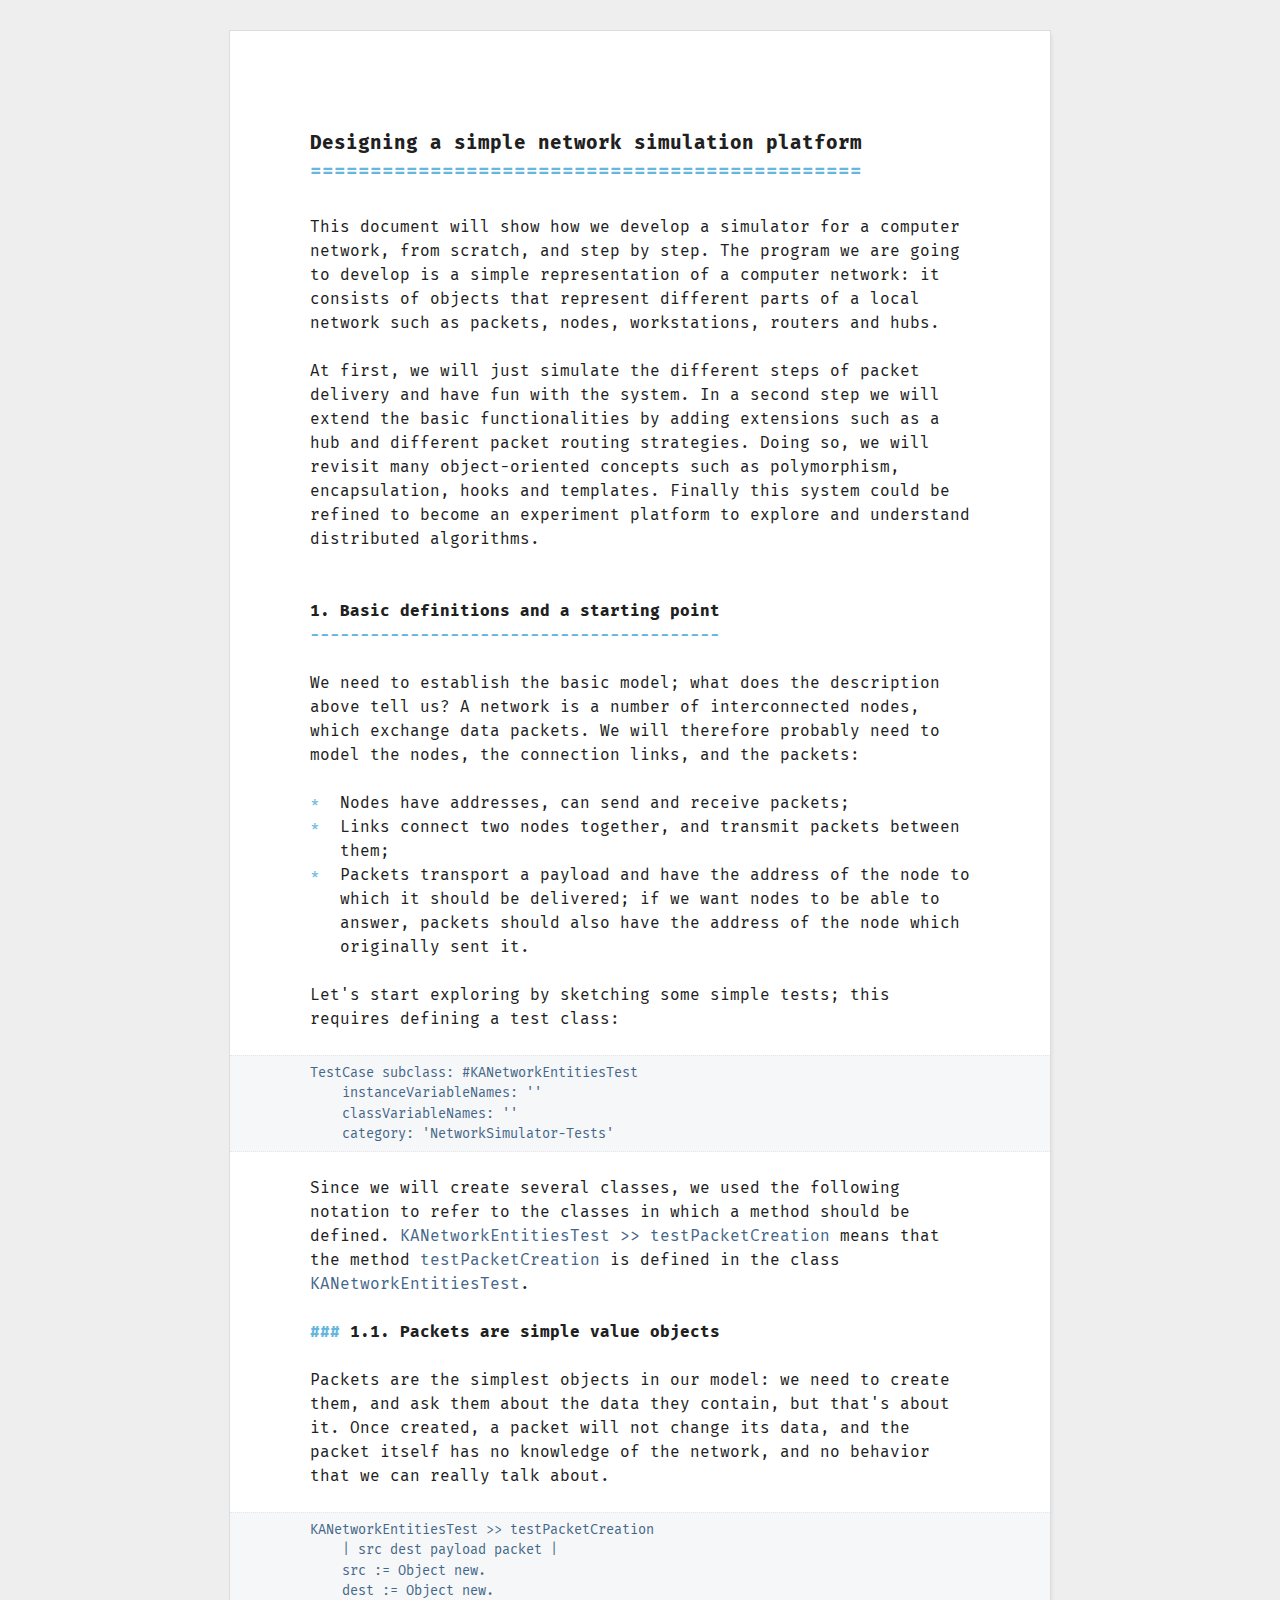
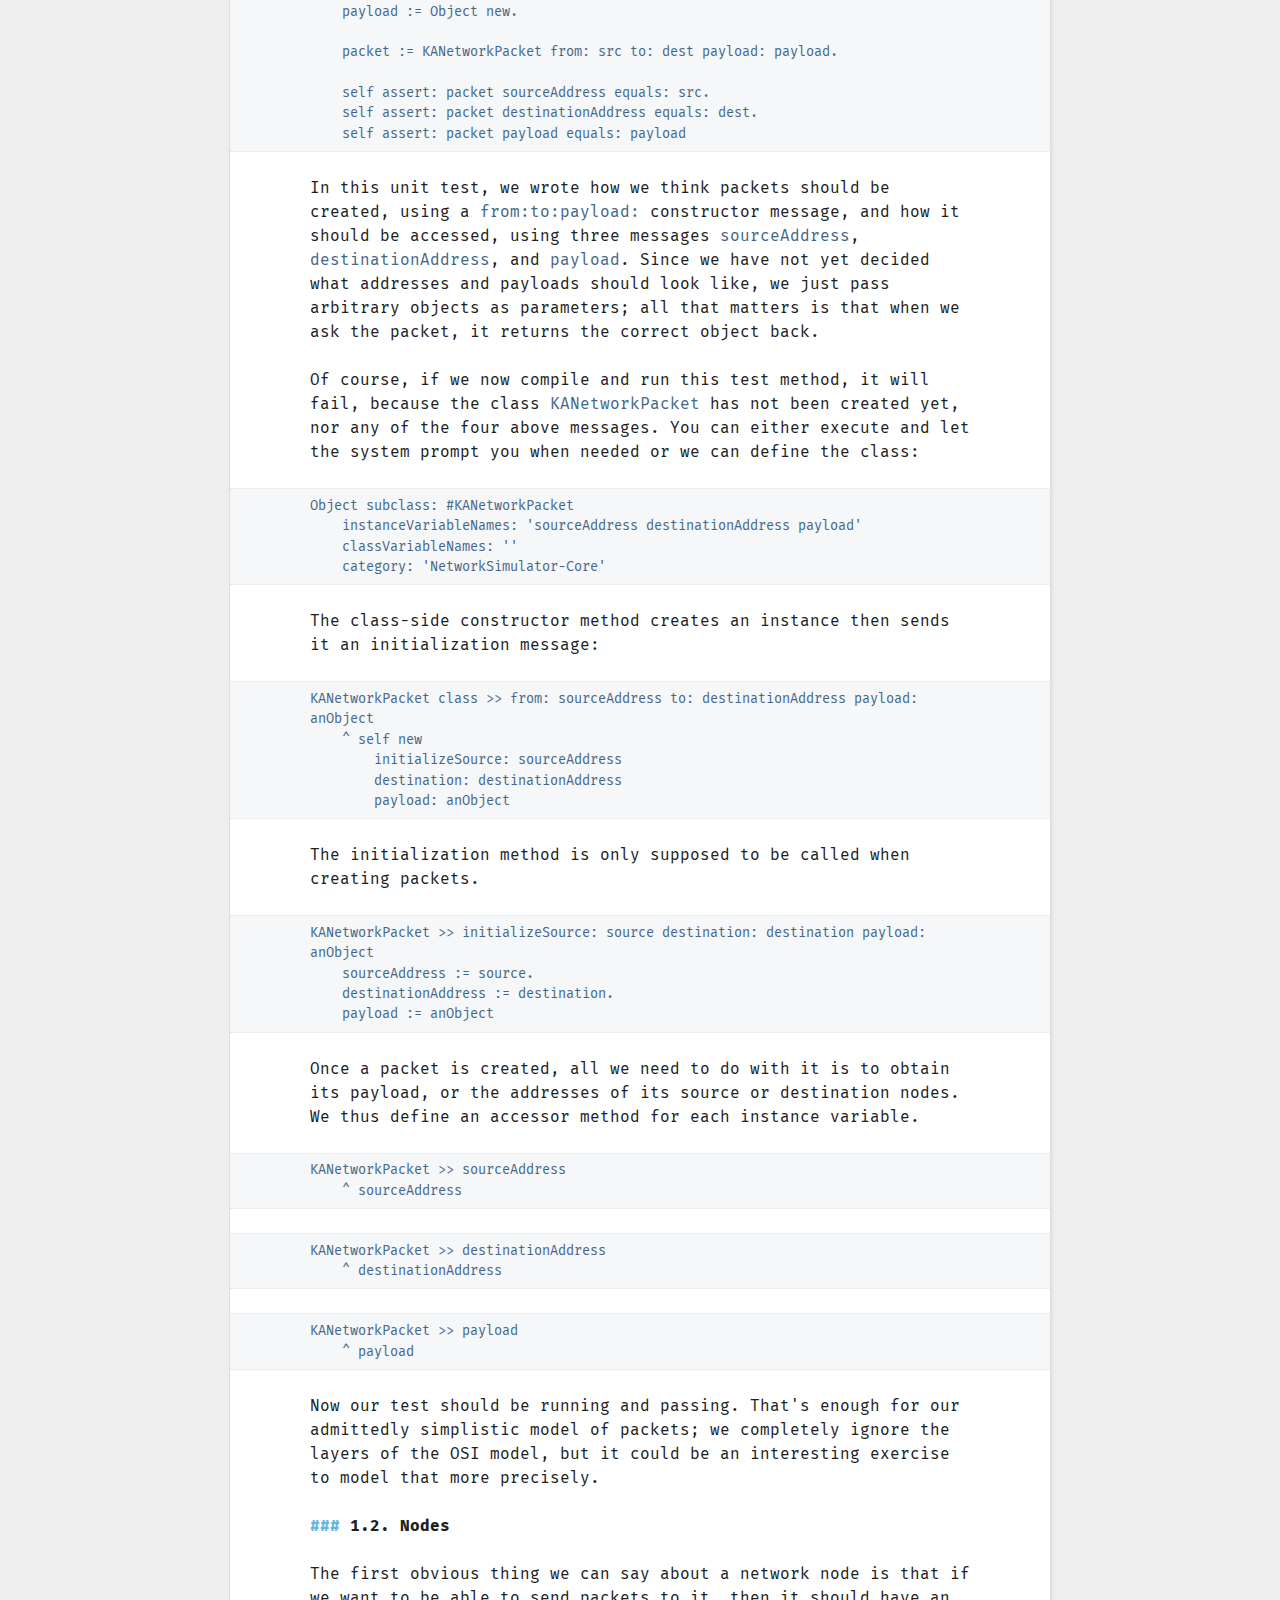
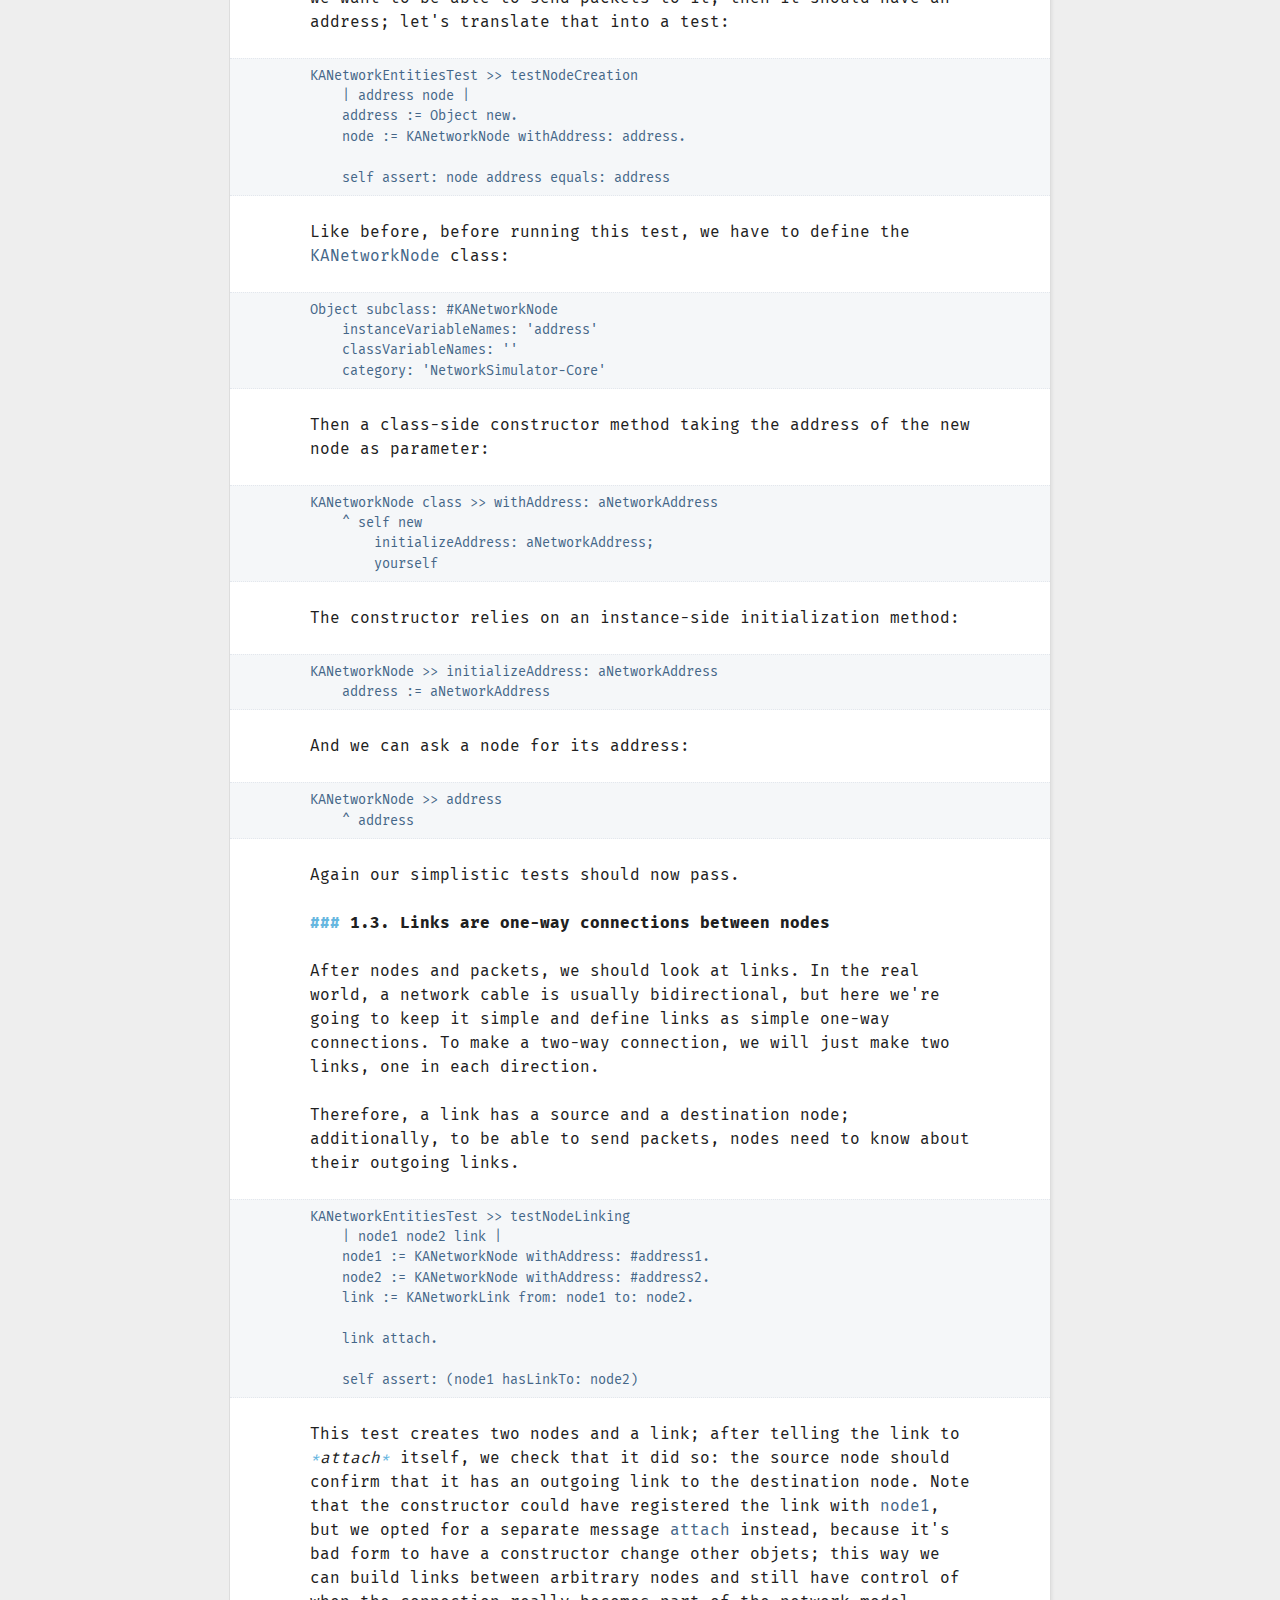
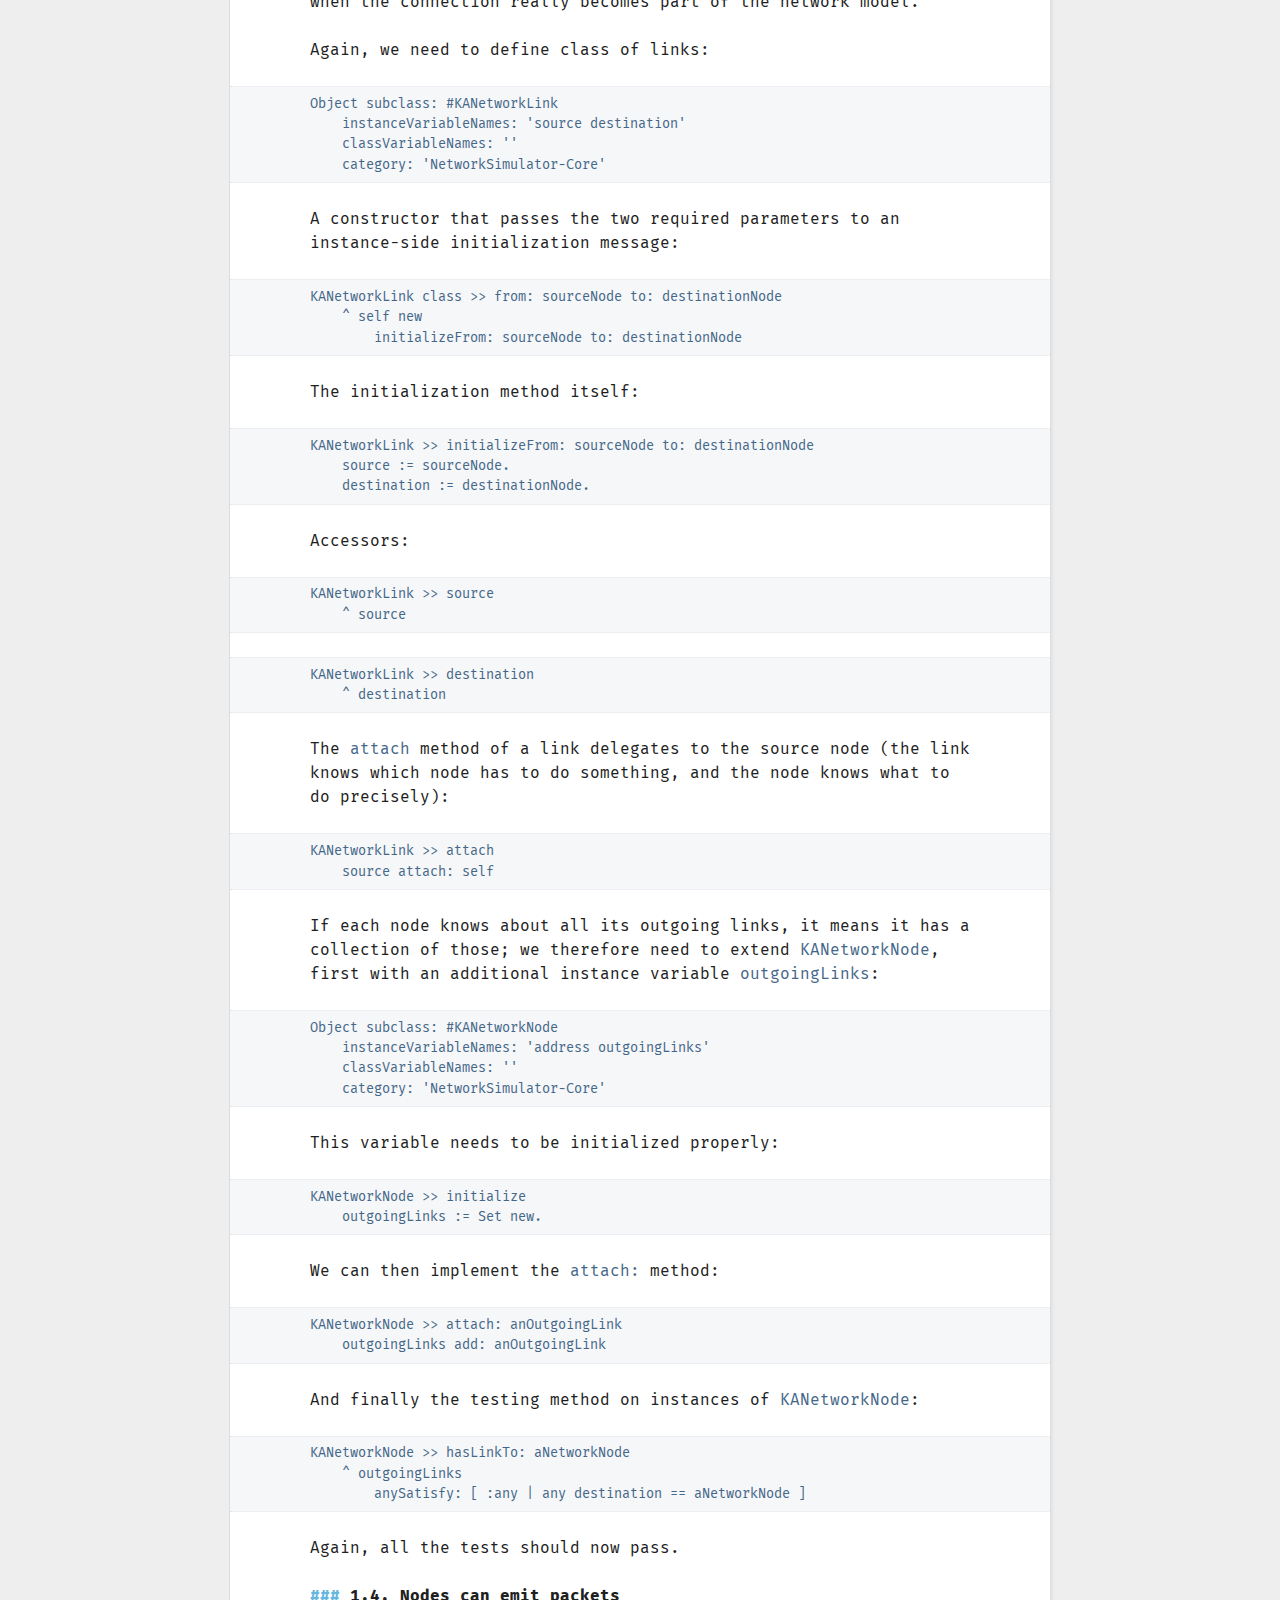
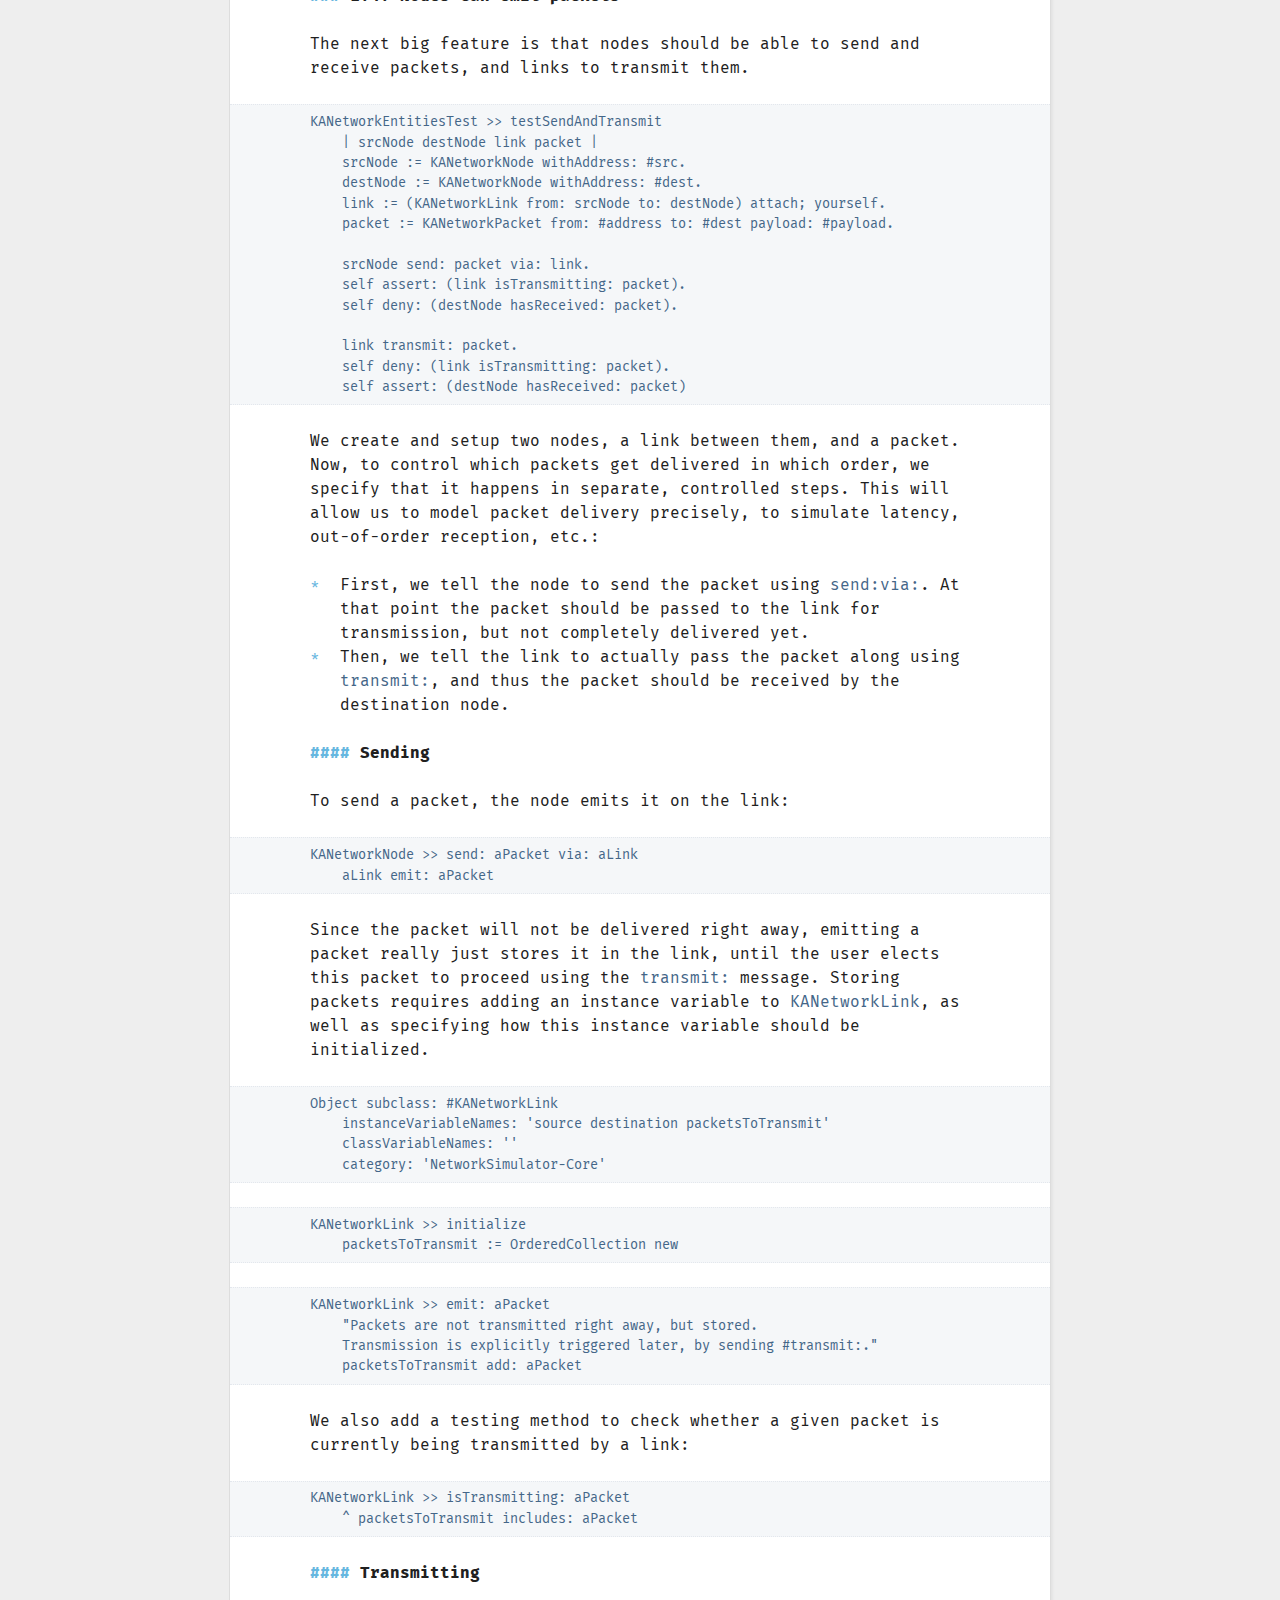
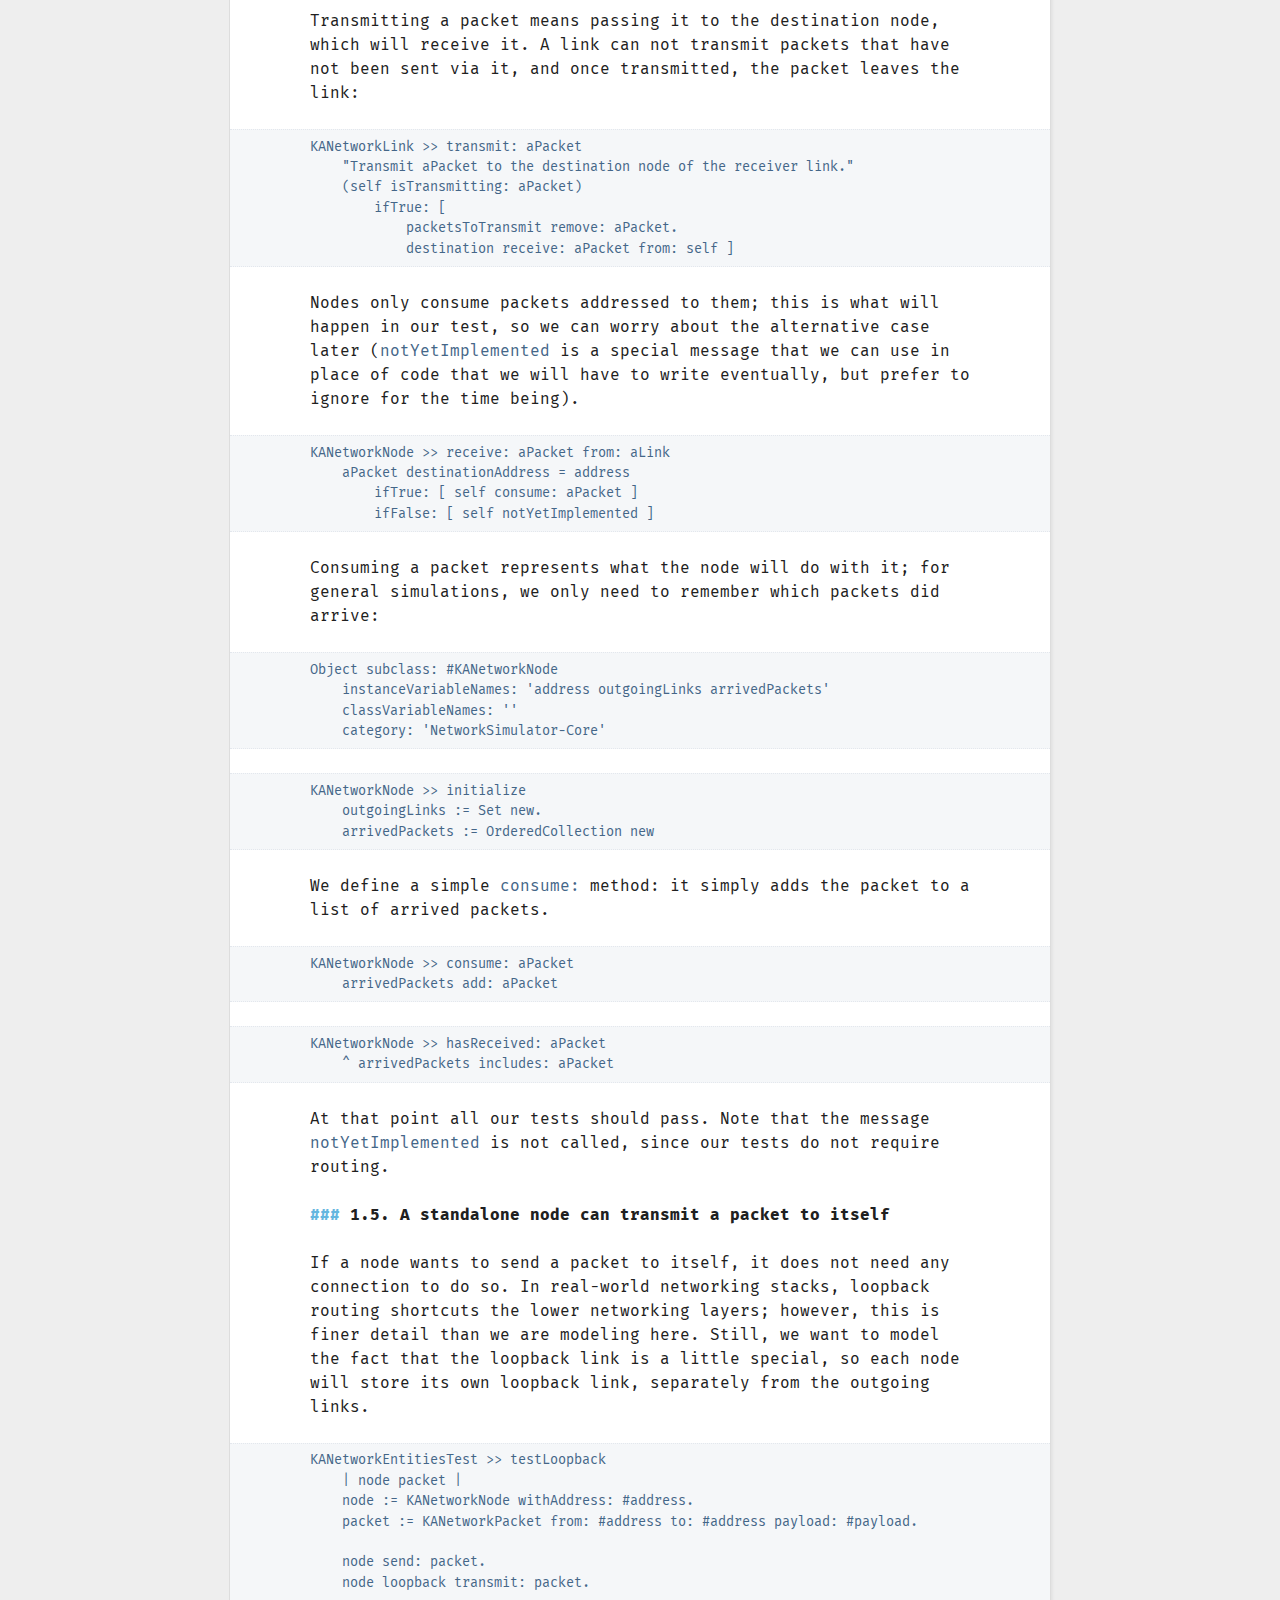
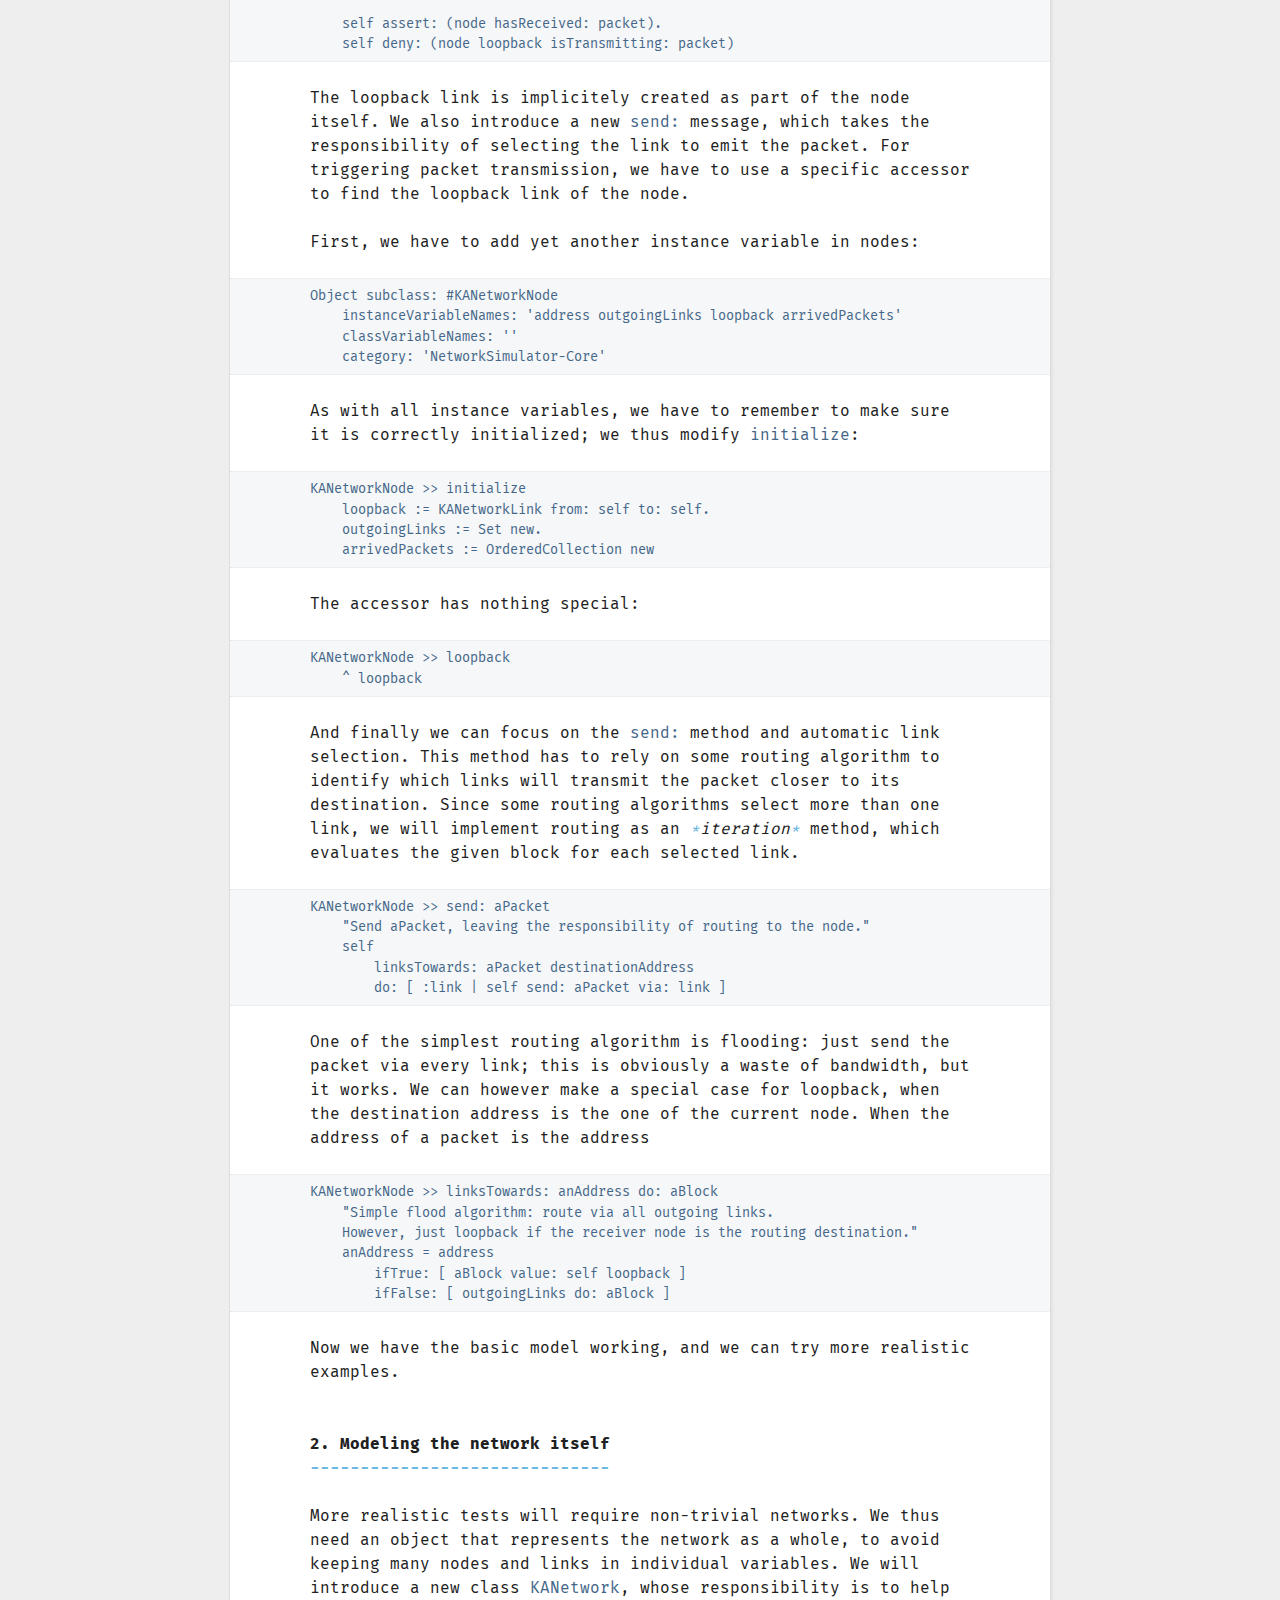
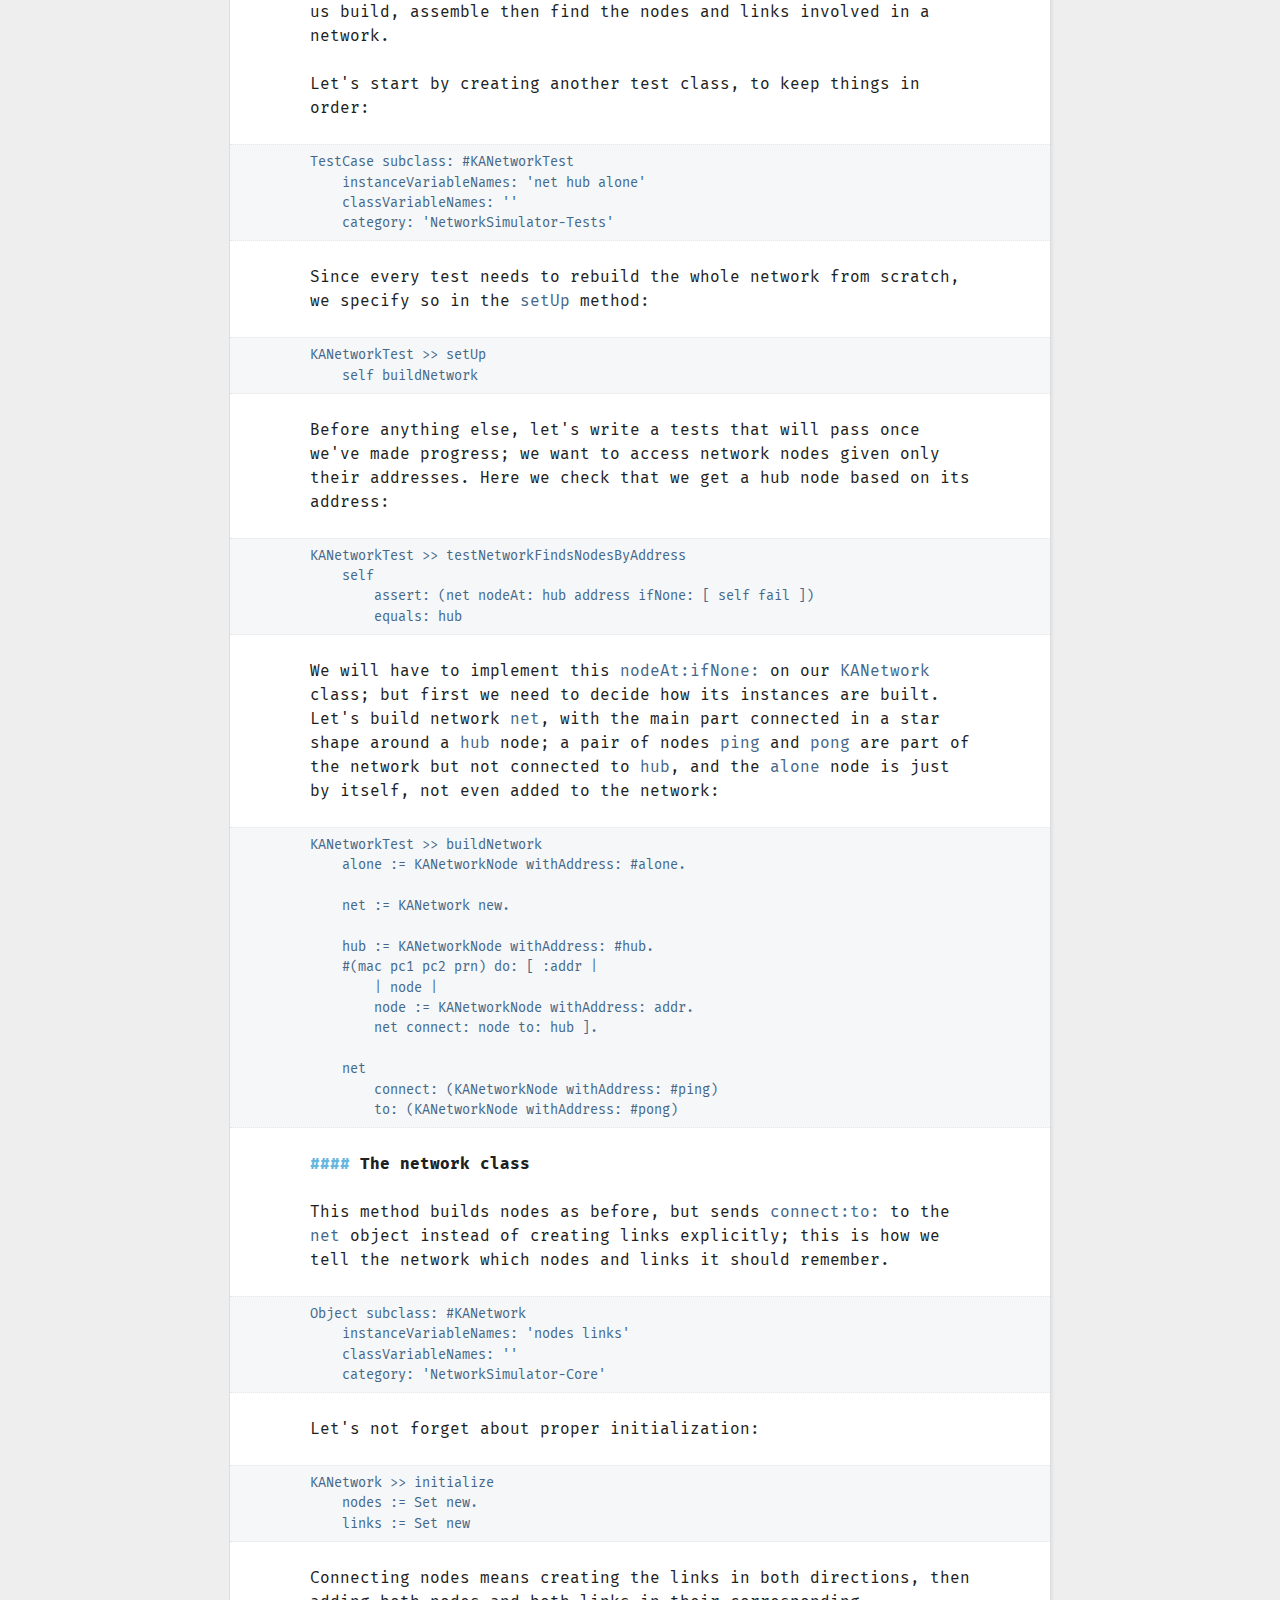
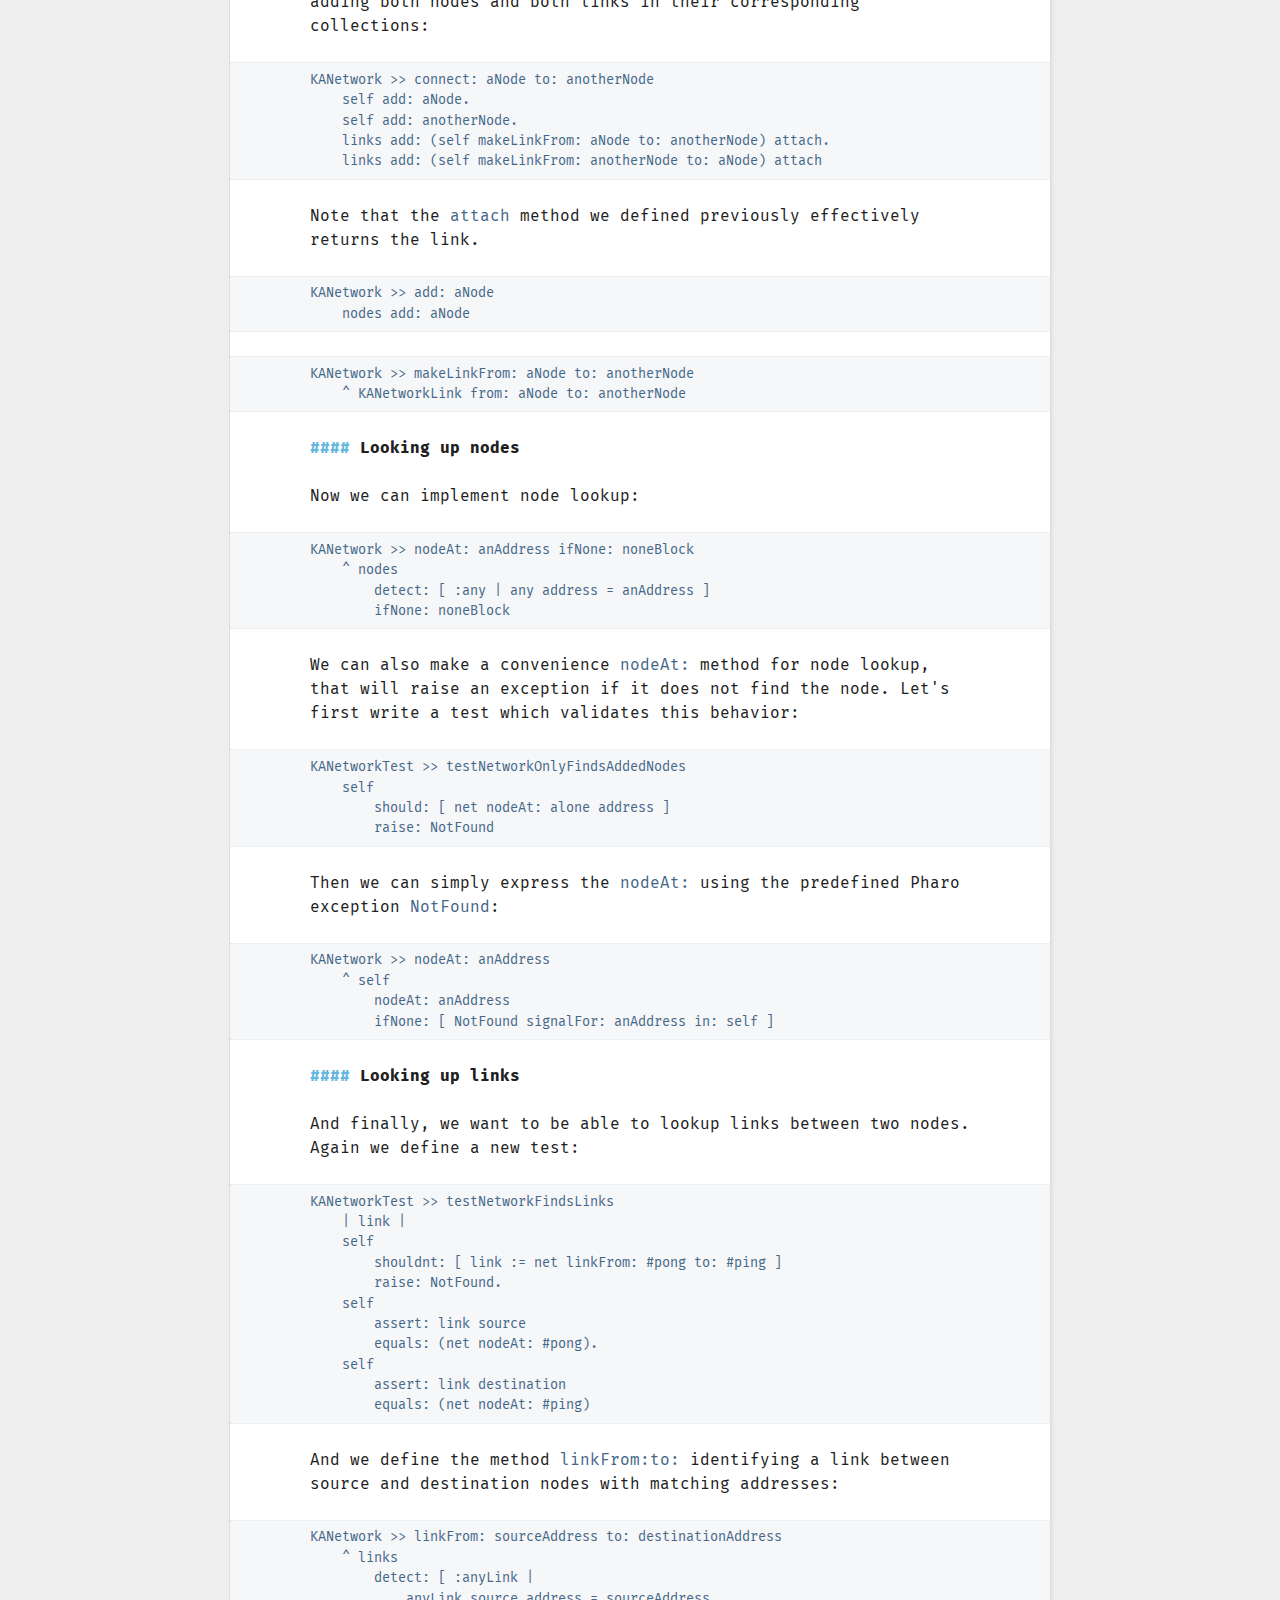
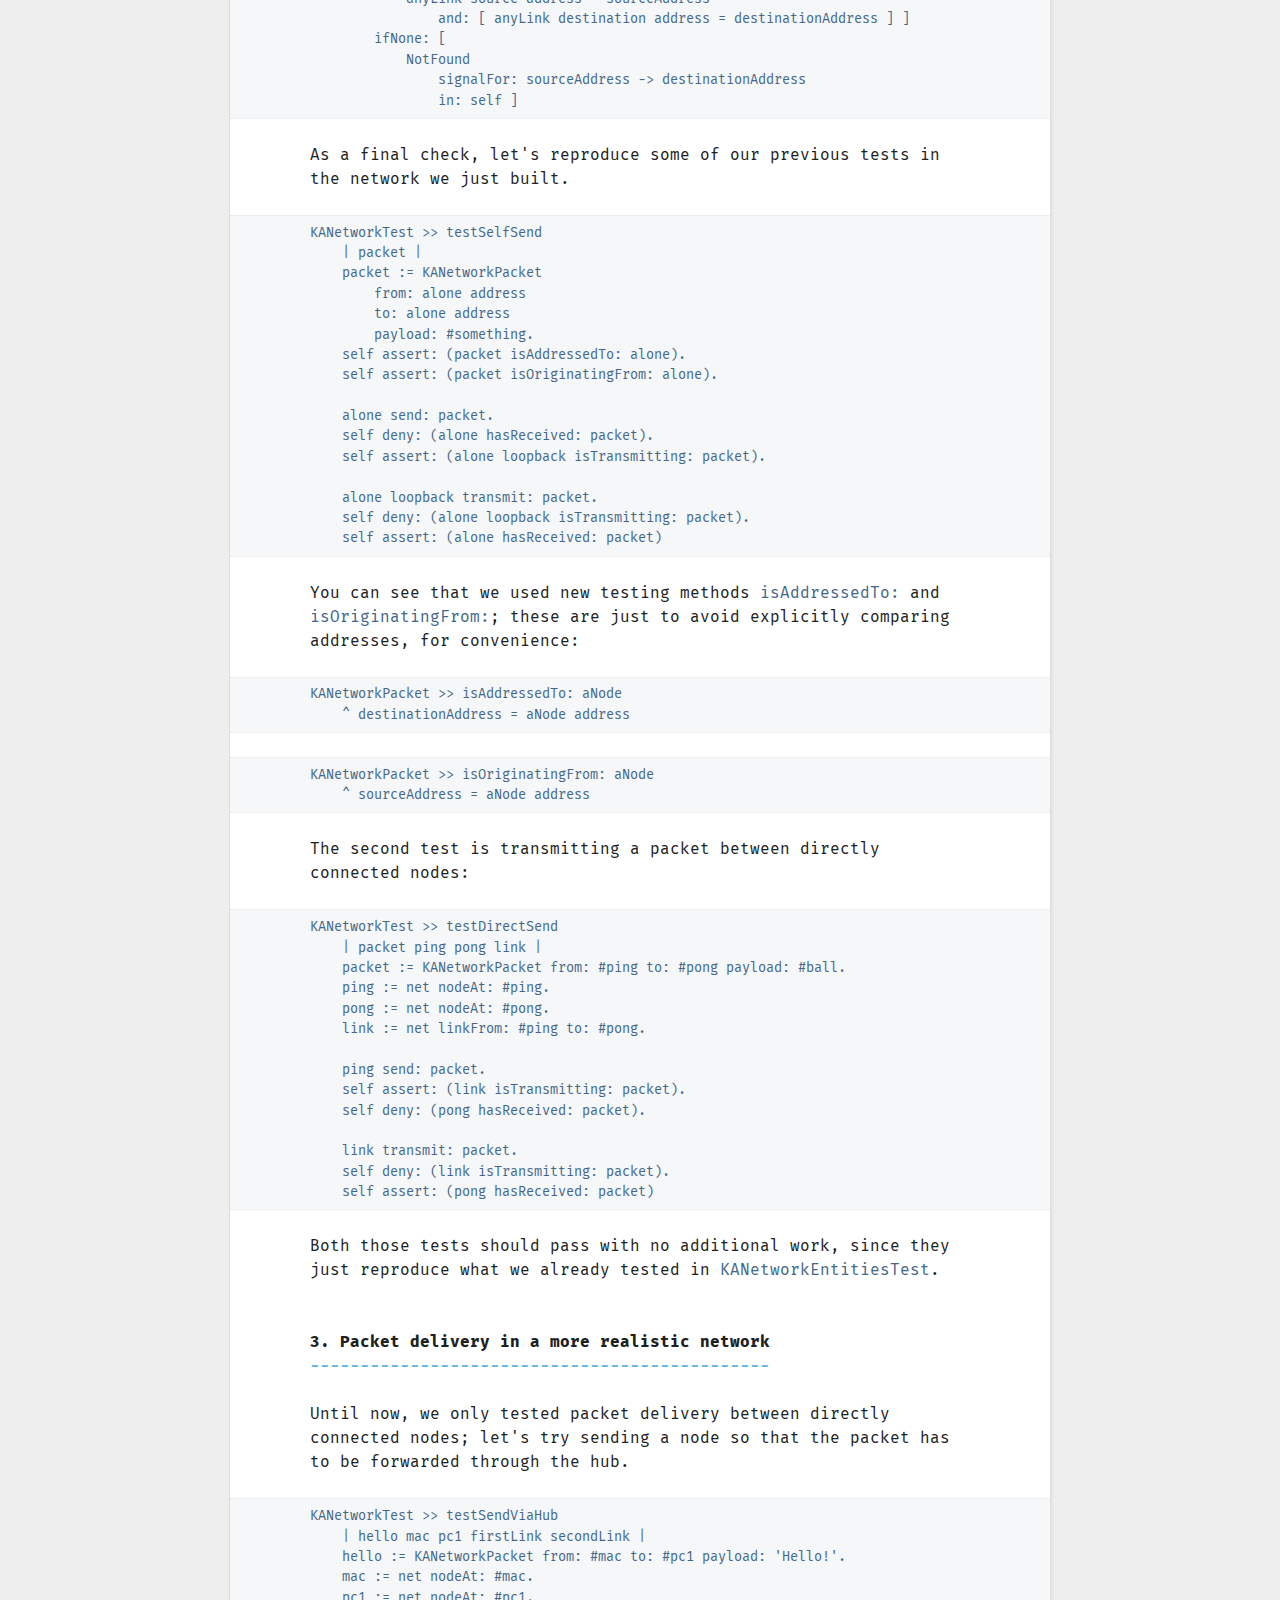
==== commit fd77841a: "Pillar export on 2015-11-25 18:17:43" ====
--- a/lan-simulator.html
+++ b/lan-simulator.html
@@ -62,16 +62,16 @@
 </p>
 <p>
 <figure><pre><code class="smalltalk">KANetworkEntitiesTest &gt;&gt; testPacketCreation
-	| src dest payload packet |
-	src := Object new.
-	dest := Object new.
-	payload := Object new.
-
-	packet := KANetworkPacket from: src to: dest payload: payload.
-
-	self assert: packet sourceAddress equals: src.
-	self assert: packet destinationAddress equals: dest.
-	self assert: packet payload equals: payload</code></pre><figcaption></figcaption></figure>
+    | src dest payload packet |
+    src := Object new.
+    dest := Object new.
+    payload := Object new.
+
+    packet := KANetworkPacket from: src to: dest payload: payload.
+
+    self assert: packet sourceAddress equals: src.
+    self assert: packet destinationAddress equals: dest.
+    self assert: packet payload equals: payload</code></pre><figcaption></figcaption></figure>
 
 </p>
 <p>
@@ -84,9 +84,9 @@
 </p>
 <p>
 <figure><pre><code class="smalltalk">Object subclass: #KANetworkPacket
-	instanceVariableNames: 'sourceAddress destinationAddress payload'
-	classVariableNames: ''
-	category: 'Kata-NetworkSimulator-Core'</code></pre><figcaption></figcaption></figure>
+    instanceVariableNames: 'sourceAddress destinationAddress payload'
+    classVariableNames: ''
+    category: 'NetworkSimulator-Core'</code></pre><figcaption></figcaption></figure>
 
 </p>
 <p>
@@ -94,10 +94,10 @@
 </p>
 <p>
 <figure><pre><code class="smalltalk">KANetworkPacket class &gt;&gt; from: sourceAddress to: destinationAddress payload: anObject
-	^ self new
-		initializeSource: sourceAddress
-		destination: destinationAddress
-		payload: anObject</code></pre><figcaption></figcaption></figure>
+    ^ self new
+        initializeSource: sourceAddress
+        destination: destinationAddress
+        payload: anObject</code></pre><figcaption></figcaption></figure>
 
 </p>
 <p>
@@ -105,9 +105,9 @@
 </p>
 <p>
 <figure><pre><code class="smalltalk">KANetworkPacket &gt;&gt; initializeSource: source destination: destination payload: anObject
-	sourceAddress := source.
-	destinationAddress := destination.
-	payload := anObject</code></pre><figcaption></figcaption></figure>
+    sourceAddress := source.
+    destinationAddress := destination.
+    payload := anObject</code></pre><figcaption></figcaption></figure>
 
 </p>
 <p>
@@ -116,17 +116,17 @@
 </p>
 <p>
 <figure><pre><code class="smalltalk">KANetworkPacket &gt;&gt; sourceAddress
-	^ sourceAddress</code></pre><figcaption></figcaption></figure>
+    ^ sourceAddress</code></pre><figcaption></figcaption></figure>
 
 </p>
 <p>
 <figure><pre><code class="smalltalk">KANetworkPacket &gt;&gt; destinationAddress
-	^ destinationAddress</code></pre><figcaption></figcaption></figure>
+    ^ destinationAddress</code></pre><figcaption></figcaption></figure>
 
 </p>
 <p>
 <figure><pre><code class="smalltalk">KANetworkPacket &gt;&gt; payload
-	^ payload</code></pre><figcaption></figcaption></figure>
+    ^ payload</code></pre><figcaption></figcaption></figure>
 
 </p>
 <p>
@@ -142,11 +142,11 @@
 </p>
 <p>
 <figure><pre><code class="smalltalk">KANetworkEntitiesTest &gt;&gt; testNodeCreation
-	| address node |
-	address := Object new.
-	node := KANetworkNode withAddress: address.
-
-	self assert: node address equals: address</code></pre><figcaption></figcaption></figure>
+    | address node |
+    address := Object new.
+    node := KANetworkNode withAddress: address.
+
+    self assert: node address equals: address</code></pre><figcaption></figcaption></figure>
 
 </p>
 <p>
@@ -164,9 +164,9 @@
 </p>
 <p>
 <figure><pre><code class="smalltalk">KANetworkNode class &gt;&gt; withAddress: aNetworkAddress
-	^ self new
-		initializeAddress: aNetworkAddress;
-		yourself</code></pre><figcaption></figcaption></figure>
+    ^ self new
+        initializeAddress: aNetworkAddress;
+        yourself</code></pre><figcaption></figcaption></figure>
 
 </p>
 <p>
@@ -174,7 +174,7 @@
 </p>
 <p>
 <figure><pre><code class="smalltalk">KANetworkNode &gt;&gt; initializeAddress: aNetworkAddress
-	address := aNetworkAddress</code></pre><figcaption></figcaption></figure>
+    address := aNetworkAddress</code></pre><figcaption></figcaption></figure>
 
 </p>
 <p>
@@ -202,14 +202,14 @@
 </p>
 <p>
 <figure><pre><code class="smalltalk">KANetworkEntitiesTest &gt;&gt; testNodeLinking
-	| node1 node2 link |
-	node1 := KANetworkNode withAddress: #address1.
-	node2 := KANetworkNode withAddress: #address2.
-	link := KANetworkLink from: node1 to: node2.
-
-	link attach.
-
-	self assert: (node1 hasLinkTo: node2)</code></pre><figcaption></figcaption></figure>
+    | node1 node2 link |
+    node1 := KANetworkNode withAddress: #address1.
+    node2 := KANetworkNode withAddress: #address2.
+    link := KANetworkLink from: node1 to: node2.
+
+    link attach.
+
+    self assert: (node1 hasLinkTo: node2)</code></pre><figcaption></figcaption></figure>
 
 </p>
 <p>
@@ -221,9 +221,9 @@
 </p>
 <p>
 <figure><pre><code class="smalltalk">Object subclass: #KANetworkLink
-	instanceVariableNames: 'source destination'
-	classVariableNames: ''
-	category: 'NetworkSimulator-Core'</code></pre><figcaption></figcaption></figure>
+    instanceVariableNames: 'source destination'
+    classVariableNames: ''
+    category: 'NetworkSimulator-Core'</code></pre><figcaption></figcaption></figure>
 
 </p>
 <p>
@@ -231,8 +231,8 @@
 </p>
 <p>
 <figure><pre><code class="smalltalk">KANetworkLink class &gt;&gt; from: sourceNode to: destinationNode
-	^ self new
-		initializeFrom: sourceNode to: destinationNode</code></pre><figcaption></figcaption></figure>
+    ^ self new
+        initializeFrom: sourceNode to: destinationNode</code></pre><figcaption></figcaption></figure>
 
 </p>
 <p>
@@ -240,8 +240,8 @@
 </p>
 <p>
 <figure><pre><code class="smalltalk">KANetworkLink &gt;&gt; initializeFrom: sourceNode to: destinationNode
-	source := sourceNode.
-	destination := destinationNode.</code></pre><figcaption></figcaption></figure>
+    source := sourceNode.
+    destination := destinationNode.</code></pre><figcaption></figcaption></figure>
 
 </p>
 <p>
@@ -249,7 +249,7 @@
 </p>
 <p>
 <figure><pre><code class="smalltalk">KANetworkLink &gt;&gt; source
-	^ source</code></pre><figcaption></figcaption></figure>
+    ^ source</code></pre><figcaption></figcaption></figure>
 
 </p>
 <p>
@@ -262,7 +262,7 @@
 </p>
 <p>
 <figure><pre><code class="smalltalk">KANetworkLink &gt;&gt; attach
-	source attach: self</code></pre><figcaption></figcaption></figure>
+    source attach: self</code></pre><figcaption></figcaption></figure>
 
 </p>
 <p>
@@ -270,9 +270,9 @@
 </p>
 <p>
 <figure><pre><code class="smalltalk">Object subclass: #KANetworkNode
-	instanceVariableNames: 'address outgoingLinks'
-	classVariableNames: ''
-	category: 'NetworkSimulator-Core'</code></pre><figcaption></figcaption></figure>
+    instanceVariableNames: 'address outgoingLinks'
+    classVariableNames: ''
+    category: 'NetworkSimulator-Core'</code></pre><figcaption></figcaption></figure>
 
 </p>
 <p>
@@ -280,7 +280,7 @@
 </p>
 <p>
 <figure><pre><code class="smalltalk">KANetworkNode &gt;&gt; initialize
-	outgoingLinks := Set new.</code></pre><figcaption></figcaption></figure>
+    outgoingLinks := Set new.</code></pre><figcaption></figcaption></figure>
 
 </p>
 <p>
@@ -288,7 +288,7 @@
 </p>
 <p>
 <figure><pre><code class="smalltalk">KANetworkNode &gt;&gt; attach: anOutgoingLink
-	outgoingLinks add: anOutgoingLink</code></pre><figcaption></figcaption></figure>
+    outgoingLinks add: anOutgoingLink</code></pre><figcaption></figcaption></figure>
 
 </p>
 <p>
@@ -296,8 +296,8 @@
 </p>
 <p>
 <figure><pre><code class="smalltalk">KANetworkNode &gt;&gt; hasLinkTo: aNetworkNode
-	^ outgoingLinks
-		anySatisfy: [ :any | any destination == aNetworkNode ]</code></pre><figcaption></figcaption></figure>
+    ^ outgoingLinks
+        anySatisfy: [ :any | any destination == aNetworkNode ]</code></pre><figcaption></figcaption></figure>
 
 </p>
 <p>
@@ -312,19 +312,19 @@
 </p>
 <p>
 <figure><pre><code class="smalltalk">KANetworkEntitiesTest &gt;&gt; testSendAndTransmit
-	| srcNode destNode link packet |
-	srcNode := KANetworkNode withAddress: #src.
-	destNode := KANetworkNode withAddress: #dest.
-	link := (KANetworkLink from: srcNode to: destNode) attach; yourself.
-	packet := KANetworkPacket from: #address to: #dest payload: #payload.
-
-	srcNode send: packet via: link.
-	self assert: (link isTransmitting: packet).
-	self deny: (destNode hasReceived: packet).
-
-	link transmit: packet.
-	self deny: (link isTransmitting: packet).
-	self assert: (destNode hasReceived: packet)</code></pre><figcaption></figcaption></figure>
+    | srcNode destNode link packet |
+    srcNode := KANetworkNode withAddress: #src.
+    destNode := KANetworkNode withAddress: #dest.
+    link := (KANetworkLink from: srcNode to: destNode) attach; yourself.
+    packet := KANetworkPacket from: #address to: #dest payload: #payload.
+
+    srcNode send: packet via: link.
+    self assert: (link isTransmitting: packet).
+    self deny: (destNode hasReceived: packet).
+
+    link transmit: packet.
+    self deny: (link isTransmitting: packet).
+    self assert: (destNode hasReceived: packet)</code></pre><figcaption></figcaption></figure>
 
 </p>
 <p>
@@ -345,7 +345,7 @@
 </p>
 <p>
 <figure><pre><code class="smalltalk">KANetworkNode &gt;&gt; send: aPacket via: aLink
-	aLink emit: aPacket</code></pre><figcaption></figcaption></figure>
+    aLink emit: aPacket</code></pre><figcaption></figcaption></figure>
 
 </p>
 <p>
@@ -354,21 +354,21 @@
 </p>
 <p>
 <figure><pre><code class="smalltalk">Object subclass: #KANetworkLink
-	instanceVariableNames: 'source destination packetsToTransmit'
-	classVariableNames: ''
-	category: 'NetworkSimulator-Core'</code></pre><figcaption></figcaption></figure>
+    instanceVariableNames: 'source destination packetsToTransmit'
+    classVariableNames: ''
+    category: 'NetworkSimulator-Core'</code></pre><figcaption></figcaption></figure>
 
 </p>
 <p>
 <figure><pre><code class="smalltalk">KANetworkLink &gt;&gt; initialize
-	packetsToTransmit := OrderedCollection new</code></pre><figcaption></figcaption></figure>
+    packetsToTransmit := OrderedCollection new</code></pre><figcaption></figcaption></figure>
 
 </p>
 <p>
 <figure><pre><code class="smalltalk">KANetworkLink &gt;&gt; emit: aPacket
-	&quot;Packets are not transmitted right away, but stored.
-	Transmission is explicitly triggered later, by sending #transmit:.&quot;
-	packetsToTransmit add: aPacket</code></pre><figcaption></figcaption></figure>
+    &quot;Packets are not transmitted right away, but stored.
+    Transmission is explicitly triggered later, by sending #transmit:.&quot;
+    packetsToTransmit add: aPacket</code></pre><figcaption></figcaption></figure>
 
 </p>
 <p>
@@ -376,7 +376,7 @@
 </p>
 <p>
 <figure><pre><code class="smalltalk">KANetworkLink &gt;&gt; isTransmitting: aPacket
-	^ packetsToTransmit includes: aPacket</code></pre><figcaption></figcaption></figure>
+    ^ packetsToTransmit includes: aPacket</code></pre><figcaption></figcaption></figure>
 
 </p>
 </section><section>
@@ -388,11 +388,11 @@
 </p>
 <p>
 <figure><pre><code class="smalltalk">KANetworkLink &gt;&gt; transmit: aPacket
-	&quot;Transmit aPacket to the destination node of the receiver link.&quot;
-	(self isTransmitting: aPacket)
-		ifTrue: [
-			packetsToTransmit remove: aPacket.
-			destination receive: aPacket from: self ]</code></pre><figcaption></figcaption></figure>
+    &quot;Transmit aPacket to the destination node of the receiver link.&quot;
+    (self isTransmitting: aPacket)
+        ifTrue: [
+            packetsToTransmit remove: aPacket.
+            destination receive: aPacket from: self ]</code></pre><figcaption></figcaption></figure>
 
 </p>
 <p>
@@ -400,9 +400,9 @@
 </p>
 <p>
 <figure><pre><code class="smalltalk">KANetworkNode &gt;&gt; receive: aPacket from: aLink
-	aPacket destinationAddress = address
-		ifTrue: [ self consume: aPacket ]
-		ifFalse: [ self notYetImplemented ]</code></pre><figcaption></figcaption></figure>
+    aPacket destinationAddress = address
+        ifTrue: [ self consume: aPacket ]
+        ifFalse: [ self notYetImplemented ]</code></pre><figcaption></figcaption></figure>
 
 </p>
 <p>
@@ -410,15 +410,15 @@
 </p>
 <p>
 <figure><pre><code class="smalltalk">Object subclass: #KANetworkNode
-	instanceVariableNames: 'address outgoingLinks arrivedPackets'
-	classVariableNames: ''
-	category: 'Kata-NetworkSimulator-Core'</code></pre><figcaption></figcaption></figure>
+    instanceVariableNames: 'address outgoingLinks arrivedPackets'
+    classVariableNames: ''
+    category: 'NetworkSimulator-Core'</code></pre><figcaption></figcaption></figure>
 
 </p>
 <p>
 <figure><pre><code class="smalltalk">KANetworkNode &gt;&gt; initialize
-	outgoingLinks := Set new.
-	arrivedPackets := OrderedCollection new</code></pre><figcaption></figcaption></figure>
+    outgoingLinks := Set new.
+    arrivedPackets := OrderedCollection new</code></pre><figcaption></figcaption></figure>
 
 </p>
 <p>
@@ -426,12 +426,12 @@
 </p>
 <p>
 <figure><pre><code class="smalltalk">KANetworkNode &gt;&gt; consume: aPacket
-	arrivedPackets add: aPacket</code></pre><figcaption></figcaption></figure>
+    arrivedPackets add: aPacket</code></pre><figcaption></figcaption></figure>
 
 </p>
 <p>
 <figure><pre><code class="smalltalk">KANetworkNode &gt;&gt; hasReceived: aPacket
-	^ arrivedPackets includes: aPacket</code></pre><figcaption></figcaption></figure>
+    ^ arrivedPackets includes: aPacket</code></pre><figcaption></figcaption></figure>
 
 </p>
 <p>
@@ -449,15 +449,15 @@
 </p>
 <p>
 <figure><pre><code class="smalltalk">KANetworkEntitiesTest &gt;&gt; testLoopback
-	| node packet |
-	node := KANetworkNode withAddress: #address.
-	packet := KANetworkPacket from: #address to: #address payload: #payload.
-	
-	node send: packet.
-	node loopback transmit: packet.
-	
-	self assert: (node hasReceived: packet).
-	self deny: (node loopback isTransmitting: packet) </code></pre><figcaption></figcaption></figure>
+    | node packet |
+    node := KANetworkNode withAddress: #address.
+    packet := KANetworkPacket from: #address to: #address payload: #payload.
+
+    node send: packet.
+    node loopback transmit: packet.
+
+    self assert: (node hasReceived: packet).
+    self deny: (node loopback isTransmitting: packet)</code></pre><figcaption></figcaption></figure>
 
 </p>
 <p>
@@ -470,9 +470,9 @@
 </p>
 <p>
 <figure><pre><code class="smalltalk">Object subclass: #KANetworkNode
-	instanceVariableNames: 'address outgoingLinks loopback arrivedPackets'
-	classVariableNames: ''
-	category: 'NetworkSimulator-Core'</code></pre><figcaption></figcaption></figure>
+    instanceVariableNames: 'address outgoingLinks loopback arrivedPackets'
+    classVariableNames: ''
+    category: 'NetworkSimulator-Core'</code></pre><figcaption></figcaption></figure>
 
 </p>
 <p>
@@ -480,9 +480,9 @@
 </p>
 <p>
 <figure><pre><code class="smalltalk">KANetworkNode &gt;&gt; initialize
-	loopback := KANetworkLink from: self to: self.
-	outgoingLinks := Set new.
-	arrivedPackets := OrderedCollection new</code></pre><figcaption></figcaption></figure>
+    loopback := KANetworkLink from: self to: self.
+    outgoingLinks := Set new.
+    arrivedPackets := OrderedCollection new</code></pre><figcaption></figcaption></figure>
 
 </p>
 <p>
@@ -490,7 +490,7 @@
 </p>
 <p>
 <figure><pre><code class="smalltalk">KANetworkNode &gt;&gt; loopback
-	^ loopback</code></pre><figcaption></figcaption></figure>
+    ^ loopback</code></pre><figcaption></figcaption></figure>
 
 </p>
 <p>
@@ -500,10 +500,10 @@
 </p>
 <p>
 <figure><pre><code class="smalltalk">KANetworkNode &gt;&gt; send: aPacket
-	&quot;Send aPacket, leaving the responsibility of routing to the node.&quot;
-	self
-		linksTowards: aPacket destinationAddress
-		do: [ :link | self send: aPacket via: link ]</code></pre><figcaption></figcaption></figure>
+    &quot;Send aPacket, leaving the responsibility of routing to the node.&quot;
+    self
+        linksTowards: aPacket destinationAddress
+        do: [ :link | self send: aPacket via: link ]</code></pre><figcaption></figcaption></figure>
 
 </p>
 <p>
@@ -512,11 +512,11 @@
 </p>
 <p>
 <figure><pre><code class="smalltalk">KANetworkNode &gt;&gt; linksTowards: anAddress do: aBlock
-	&quot;Simple flood algorithm: route via all outgoing links.
-	However, just loopback if the receiver node is the routing destination.&quot;
-	anAddress = address
-		ifTrue: [ aBlock value: self loopback ]
-		ifFalse: [ outgoingLinks do: aBlock ]</code></pre><figcaption></figcaption></figure>
+    &quot;Simple flood algorithm: route via all outgoing links.
+    However, just loopback if the receiver node is the routing destination.&quot;
+    anAddress = address
+        ifTrue: [ aBlock value: self loopback ]
+        ifFalse: [ outgoingLinks do: aBlock ]</code></pre><figcaption></figcaption></figure>
 
 </p>
 <p>
@@ -536,9 +536,9 @@
 </p>
 <p>
 <figure><pre><code class="smalltalk">TestCase subclass: #KANetworkTest
-	instanceVariableNames: 'net hub alone'
-	classVariableNames: ''
-	category: 'NetworkSimulator-Tests'</code></pre><figcaption></figcaption></figure>
+    instanceVariableNames: 'net hub alone'
+    classVariableNames: ''
+    category: 'NetworkSimulator-Tests'</code></pre><figcaption></figcaption></figure>
 
 </p>
 <p>
@@ -546,7 +546,7 @@
 </p>
 <p>
 <figure><pre><code class="smalltalk">KANetworkTest &gt;&gt; setUp
-	self buildNetwork</code></pre><figcaption></figcaption></figure>
+    self buildNetwork</code></pre><figcaption></figcaption></figure>
 
 </p>
 <p>
@@ -554,9 +554,9 @@
 </p>
 <p>
 <figure><pre><code class="smalltalk">KANetworkTest &gt;&gt; testNetworkFindsNodesByAddress
-	self
-		assert: (net nodeAt: hub address ifNone: [ self fail ])
-		equals: hub</code></pre><figcaption></figcaption></figure>
+    self
+        assert: (net nodeAt: hub address ifNone: [ self fail ])
+        equals: hub</code></pre><figcaption></figcaption></figure>
 
 </p>
 <p>
@@ -565,19 +565,19 @@
 </p>
 <p>
 <figure><pre><code class="smalltalk">KANetworkTest &gt;&gt; buildNetwork
-	alone := KANetworkNode withAddress: #alone.
-
-	net := KANetwork new.
-
-	hub := KANetworkNode withAddress: #hub.
-	#(mac pc1 pc2 prn) do: [ :addr |
-		| node |
-		node := KANetworkNode withAddress: addr.
-		net connect: node to: hub ].
-
-	net
-		connect: (KANetworkNode withAddress: #ping)
-		to: (KANetworkNode withAddress: #pong)</code></pre><figcaption></figcaption></figure>
+    alone := KANetworkNode withAddress: #alone.
+
+    net := KANetwork new.
+
+    hub := KANetworkNode withAddress: #hub.
+    #(mac pc1 pc2 prn) do: [ :addr |
+        | node |
+        node := KANetworkNode withAddress: addr.
+        net connect: node to: hub ].
+
+    net
+        connect: (KANetworkNode withAddress: #ping)
+        to: (KANetworkNode withAddress: #pong)</code></pre><figcaption></figcaption></figure>
 
 </p>
 <section>
@@ -588,9 +588,9 @@
 </p>
 <p>
 <figure><pre><code class="smalltalk">Object subclass: #KANetwork
-	instanceVariableNames: 'nodes links'
-	classVariableNames: ''
-	category: 'NetworkSimulator-Core'</code></pre><figcaption></figcaption></figure>
+    instanceVariableNames: 'nodes links'
+    classVariableNames: ''
+    category: 'NetworkSimulator-Core'</code></pre><figcaption></figcaption></figure>
 
 </p>
 <p>
@@ -598,8 +598,8 @@
 </p>
 <p>
 <figure><pre><code class="smalltalk">KANetwork &gt;&gt; initialize
-	nodes := Set new.
-	links := Set new</code></pre><figcaption></figcaption></figure>
+    nodes := Set new.
+    links := Set new</code></pre><figcaption></figcaption></figure>
 
 </p>
 <p>
@@ -607,10 +607,10 @@
 </p>
 <p>
 <figure><pre><code class="smalltalk">KANetwork &gt;&gt; connect: aNode to: anotherNode
-	self add: aNode.
-	self add: anotherNode.
-	links add: (self makeLinkFrom: aNode to: anotherNode) attach.
-	links add: (self makeLinkFrom: anotherNode to: aNode) attach</code></pre><figcaption></figcaption></figure>
+    self add: aNode.
+    self add: anotherNode.
+    links add: (self makeLinkFrom: aNode to: anotherNode) attach.
+    links add: (self makeLinkFrom: anotherNode to: aNode) attach</code></pre><figcaption></figcaption></figure>
 
 </p>
 <p>
@@ -618,12 +618,12 @@
 </p>
 <p>
 <figure><pre><code class="smalltalk">KANetwork &gt;&gt; add: aNode
-	nodes add: aNode</code></pre><figcaption></figcaption></figure>
+    nodes add: aNode</code></pre><figcaption></figcaption></figure>
 
 </p>
 <p>
 <figure><pre><code class="smalltalk">KANetwork &gt;&gt; makeLinkFrom: aNode to: anotherNode
-	^ KANetworkLink from: aNode to: anotherNode</code></pre><figcaption></figcaption></figure>
+    ^ KANetworkLink from: aNode to: anotherNode</code></pre><figcaption></figcaption></figure>
 
 </p>
 </section><section>
@@ -634,9 +634,9 @@
 </p>
 <p>
 <figure><pre><code class="smalltalk">KANetwork &gt;&gt; nodeAt: anAddress ifNone: noneBlock
-	^ nodes
-		detect: [ :any | any address = anAddress ]
-		ifNone: noneBlock</code></pre><figcaption></figcaption></figure>
+    ^ nodes
+        detect: [ :any | any address = anAddress ]
+        ifNone: noneBlock</code></pre><figcaption></figcaption></figure>
 
 </p>
 <p>
@@ -645,9 +645,9 @@
 </p>
 <p>
 <figure><pre><code class="smalltalk">KANetworkTest &gt;&gt; testNetworkOnlyFindsAddedNodes
-	self
-		should: [ net nodeAt: alone address ]
-		raise: NotFound</code></pre><figcaption></figcaption></figure>
+    self
+        should: [ net nodeAt: alone address ]
+        raise: NotFound</code></pre><figcaption></figcaption></figure>
 
 </p>
 <p>
@@ -655,9 +655,9 @@
 </p>
 <p>
 <figure><pre><code class="smalltalk">KANetwork &gt;&gt; nodeAt: anAddress
-	^ self
-		nodeAt: anAddress
-		ifNone: [ NotFound signalFor: anAddress in: self ]</code></pre><figcaption></figcaption></figure>
+    ^ self
+        nodeAt: anAddress
+        ifNone: [ NotFound signalFor: anAddress in: self ]</code></pre><figcaption></figcaption></figure>
 
 </p>
 </section><section>
@@ -668,16 +668,16 @@
 </p>
 <p>
 <figure><pre><code class="smalltalk">KANetworkTest &gt;&gt; testNetworkFindsLinks
-	| link |
-	self
-		shouldnt: [ link := net linkFrom: #pong to: #ping ]
-		raise: NotFound.
-	self
-		assert: link source
-		equals: (net nodeAt: #pong).
-	self
-		assert: link destination
-		equals: (net nodeAt: #ping)</code></pre><figcaption></figcaption></figure>
+    | link |
+    self
+        shouldnt: [ link := net linkFrom: #pong to: #ping ]
+        raise: NotFound.
+    self
+        assert: link source
+        equals: (net nodeAt: #pong).
+    self
+        assert: link destination
+        equals: (net nodeAt: #ping)</code></pre><figcaption></figcaption></figure>
 
 </p>
 <p>
@@ -685,11 +685,11 @@
 </p>
 <p>
 <figure><pre><code class="smalltalk">KANetwork &gt;&gt; linkFrom: sourceAddress to: destinationAddress
-	^ links
-		detect: [ :anyLink |
-			anyLink source address = sourceAddress
-				and: [ anyLink destination address = destinationAddress ] ]
-		ifNone: [
+    ^ links
+        detect: [ :anyLink |
+            anyLink source address = sourceAddress
+                and: [ anyLink destination address = destinationAddress ] ]
+        ifNone: [
             NotFound
                 signalFor: sourceAddress -&gt; destinationAddress
                 in: self ]</code></pre><figcaption></figcaption></figure>
@@ -700,21 +700,21 @@
 </p>
 <p>
 <figure><pre><code class="smalltalk">KANetworkTest &gt;&gt; testSelfSend
-	| packet |
-	packet := KANetworkPacket
-		from: alone address
-		to: alone address
-		payload: #something.
-	self assert: (packet isAddressedTo: alone).
-	self assert: (packet isOriginatingFrom: alone).
-
-	alone send: packet.
-	self deny: (alone hasReceived: packet).
-	self assert: (alone loopback isTransmitting: packet).
-
-	alone loopback transmit: packet.
-	self deny: (alone loopback isTransmitting: packet).
-	self assert: (alone hasReceived: packet)</code></pre><figcaption></figcaption></figure>
+    | packet |
+    packet := KANetworkPacket
+        from: alone address
+        to: alone address
+        payload: #something.
+    self assert: (packet isAddressedTo: alone).
+    self assert: (packet isOriginatingFrom: alone).
+
+    alone send: packet.
+    self deny: (alone hasReceived: packet).
+    self assert: (alone loopback isTransmitting: packet).
+
+    alone loopback transmit: packet.
+    self deny: (alone loopback isTransmitting: packet).
+    self assert: (alone hasReceived: packet)</code></pre><figcaption></figcaption></figure>
 
 </p>
 <p>
@@ -722,12 +722,12 @@
 </p>
 <p>
 <figure><pre><code class="smalltalk">KANetworkPacket &gt;&gt; isAddressedTo: aNode
-	^ destinationAddress = aNode address</code></pre><figcaption></figcaption></figure>
+    ^ destinationAddress = aNode address</code></pre><figcaption></figcaption></figure>
 
 </p>
 <p>
 <figure><pre><code class="smalltalk">KANetworkPacket &gt;&gt; isOriginatingFrom: aNode
-	^ sourceAddress = aNode address</code></pre><figcaption></figcaption></figure>
+    ^ sourceAddress = aNode address</code></pre><figcaption></figcaption></figure>
 
 </p>
 <p>
@@ -735,19 +735,19 @@
 </p>
 <p>
 <figure><pre><code class="smalltalk">KANetworkTest &gt;&gt; testDirectSend
-	| packet ping pong link |
-	packet := KANetworkPacket from: #ping to: #pong payload: #ball.
-	ping := net nodeAt: #ping.
-	pong := net nodeAt: #pong.
-	link := net linkFrom: #ping to: #pong.
-
-	ping send: packet.
-	self assert: (link isTransmitting: packet).
-	self deny: (pong hasReceived: packet).
-
-	link transmit: packet.
-	self deny: (link isTransmitting: packet).
-	self assert: (pong hasReceived: packet)</code></pre><figcaption></figcaption></figure>
+    | packet ping pong link |
+    packet := KANetworkPacket from: #ping to: #pong payload: #ball.
+    ping := net nodeAt: #ping.
+    pong := net nodeAt: #pong.
+    link := net linkFrom: #ping to: #pong.
+
+    ping send: packet.
+    self assert: (link isTransmitting: packet).
+    self deny: (pong hasReceived: packet).
+
+    link transmit: packet.
+    self deny: (link isTransmitting: packet).
+    self assert: (pong hasReceived: packet)</code></pre><figcaption></figcaption></figure>
 
 </p>
 <p>
@@ -762,26 +762,26 @@
 </p>
 <p>
 <figure><pre><code class="smalltalk">KANetworkTest &gt;&gt; testSendViaHub
-	| hello mac pc1 firstLink secondLink |
-	hello := KANetworkPacket from: #mac to: #pc1 payload: 'Hello!'.
-	mac := net nodeAt: #mac.
-	pc1 := net nodeAt: #pc1.
-	firstLink := net linkFrom: #mac to: #hub.
-	secondLink := net linkFrom: #hub to: #pc1.
-
-	self assert: (hello isAddressedTo: pc1).
-	self assert: (hello isOriginatingFrom: mac).
-
-	mac send: hello.
-	self deny: (pc1 hasReceived: hello).
-	self assert: (firstLink isTransmitting: hello).
-
-	firstLink transmit: hello.
-	self deny: (pc1 hasReceived: hello).
-	self assert: (secondLink isTransmitting: hello).
-
-	secondLink transmit: hello.
-	self assert: (pc1 hasReceived: hello).</code></pre><figcaption></figcaption></figure>
+    | hello mac pc1 firstLink secondLink |
+    hello := KANetworkPacket from: #mac to: #pc1 payload: 'Hello!'.
+    mac := net nodeAt: #mac.
+    pc1 := net nodeAt: #pc1.
+    firstLink := net linkFrom: #mac to: #hub.
+    secondLink := net linkFrom: #hub to: #pc1.
+
+    self assert: (hello isAddressedTo: pc1).
+    self assert: (hello isOriginatingFrom: mac).
+
+    mac send: hello.
+    self deny: (pc1 hasReceived: hello).
+    self assert: (firstLink isTransmitting: hello).
+
+    firstLink transmit: hello.
+    self deny: (pc1 hasReceived: hello).
+    self assert: (secondLink isTransmitting: hello).
+
+    secondLink transmit: hello.
+    self assert: (pc1 hasReceived: hello).</code></pre><figcaption></figcaption></figure>
 
 </p>
 <p>
@@ -790,9 +790,9 @@
 </p>
 <p>
 <figure><pre><code class="smalltalk">KANetworkNode &gt;&gt; receive: aPacket from: aLink
-	aPacket destinationAddress = address
-		ifTrue: [ self consume: aPacket ]
-		ifFalse: [ self forward: aPacket from: aLink ]</code></pre><figcaption></figcaption></figure>
+    aPacket destinationAddress = address
+        ifTrue: [ self consume: aPacket ]
+        ifFalse: [ self forward: aPacket from: aLink ]</code></pre><figcaption></figcaption></figure>
 
 </p>
 <p>
@@ -816,6 +816,8 @@
 
 </section><section>
 <h3>3.3.  Cycles and routing tables</h3>
+
+
 
 </section></section></section>
     </body>
--- a/css/custom.css
+++ b/css/custom.css
@@ -10,7 +10,6 @@
 [data-rmd] :not(a)::before,
 [data-rmd] :not(a)::after {
     color: #08c;
-    /* color: #205080; */
 }
 
 /* Our own font-family. Also setting one for code elements */
@@ -99,12 +98,14 @@
 }
 
 pre {
-    margin: 1.5em -30px;
-    padding: .5em 30px;
-    background: rgba(65, 100, 140, 0.1);
+    margin: 1.5em -80px;
+    padding: .5em 80px;
+    background: rgba(65, 100, 140, 0.05);
+    border-top: 1px dotted rgba(65, 100, 140, 0.1);
+    border-bottom: 1px dotted rgba(65, 100, 140, 0.1);
     font-size: .85em;
 }
 
-p code {
+:not(pre) code {
     color: rgb(68, 102, 136);
 }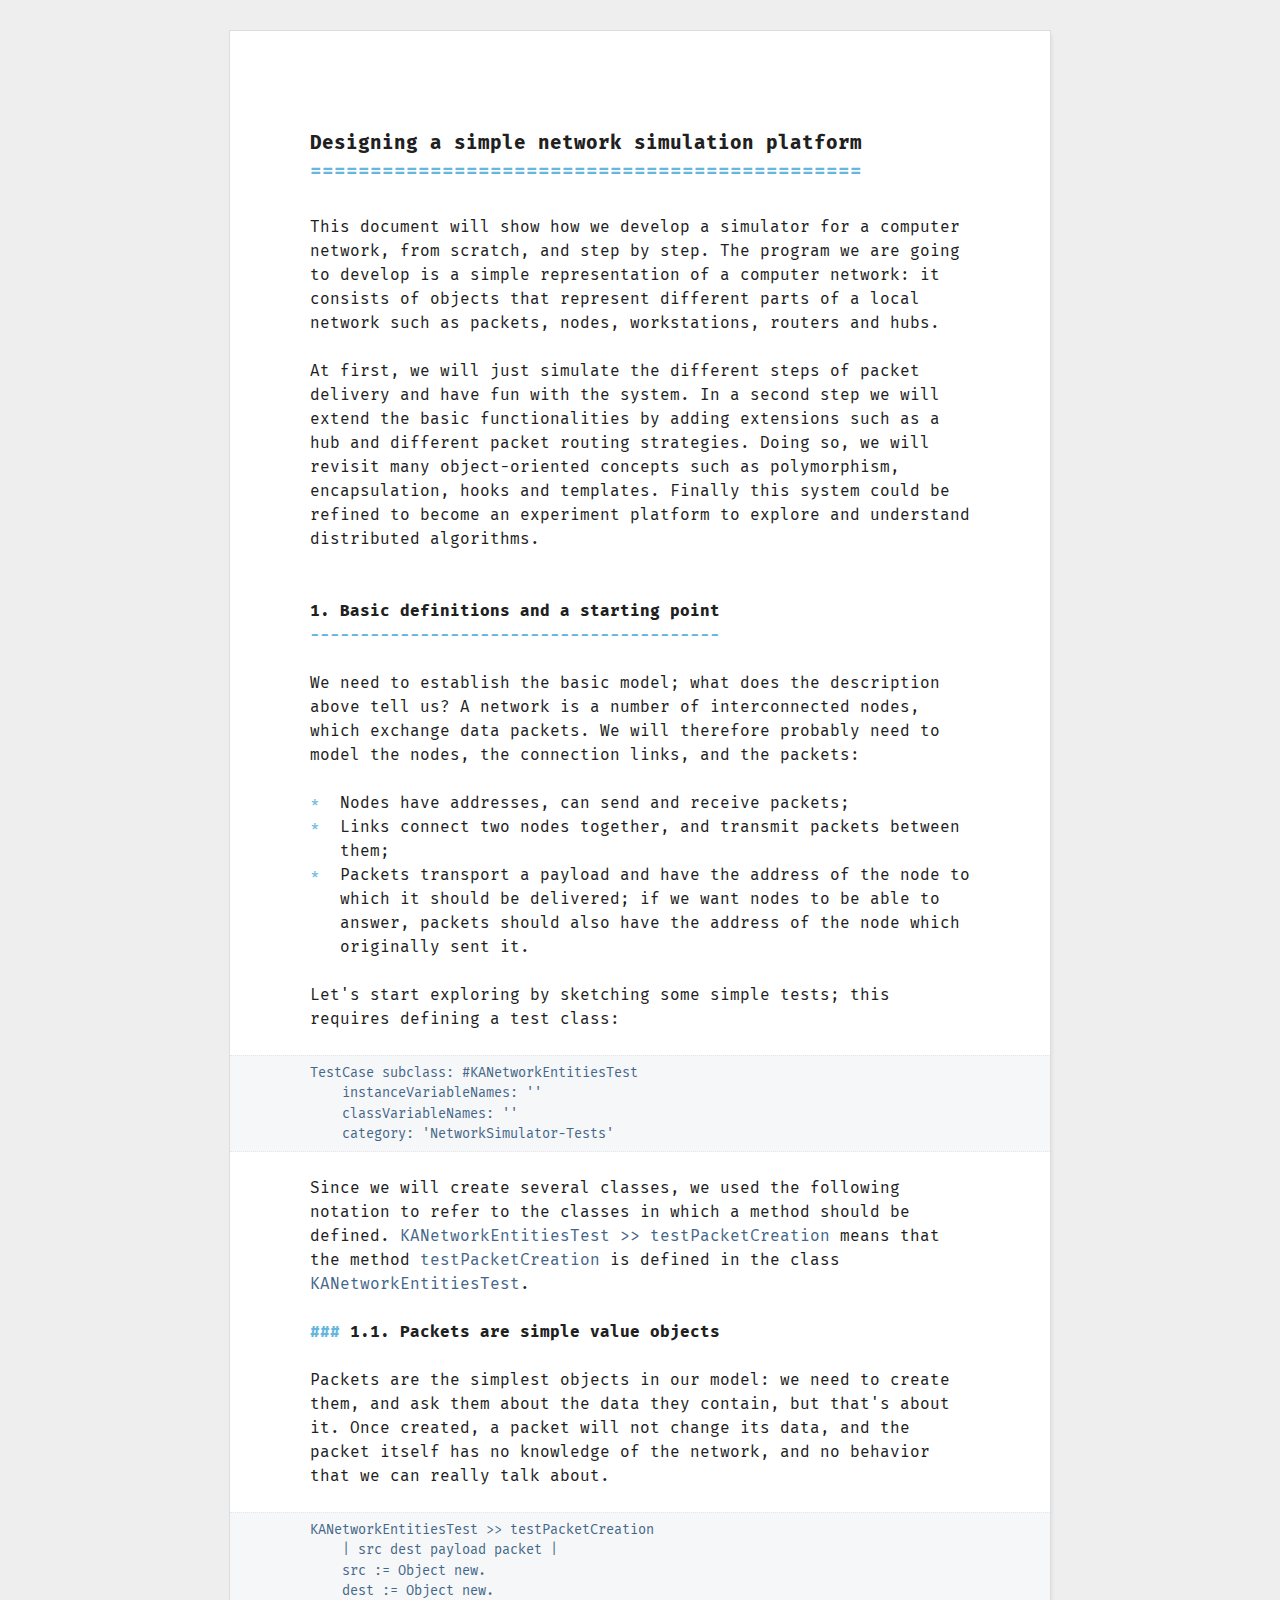
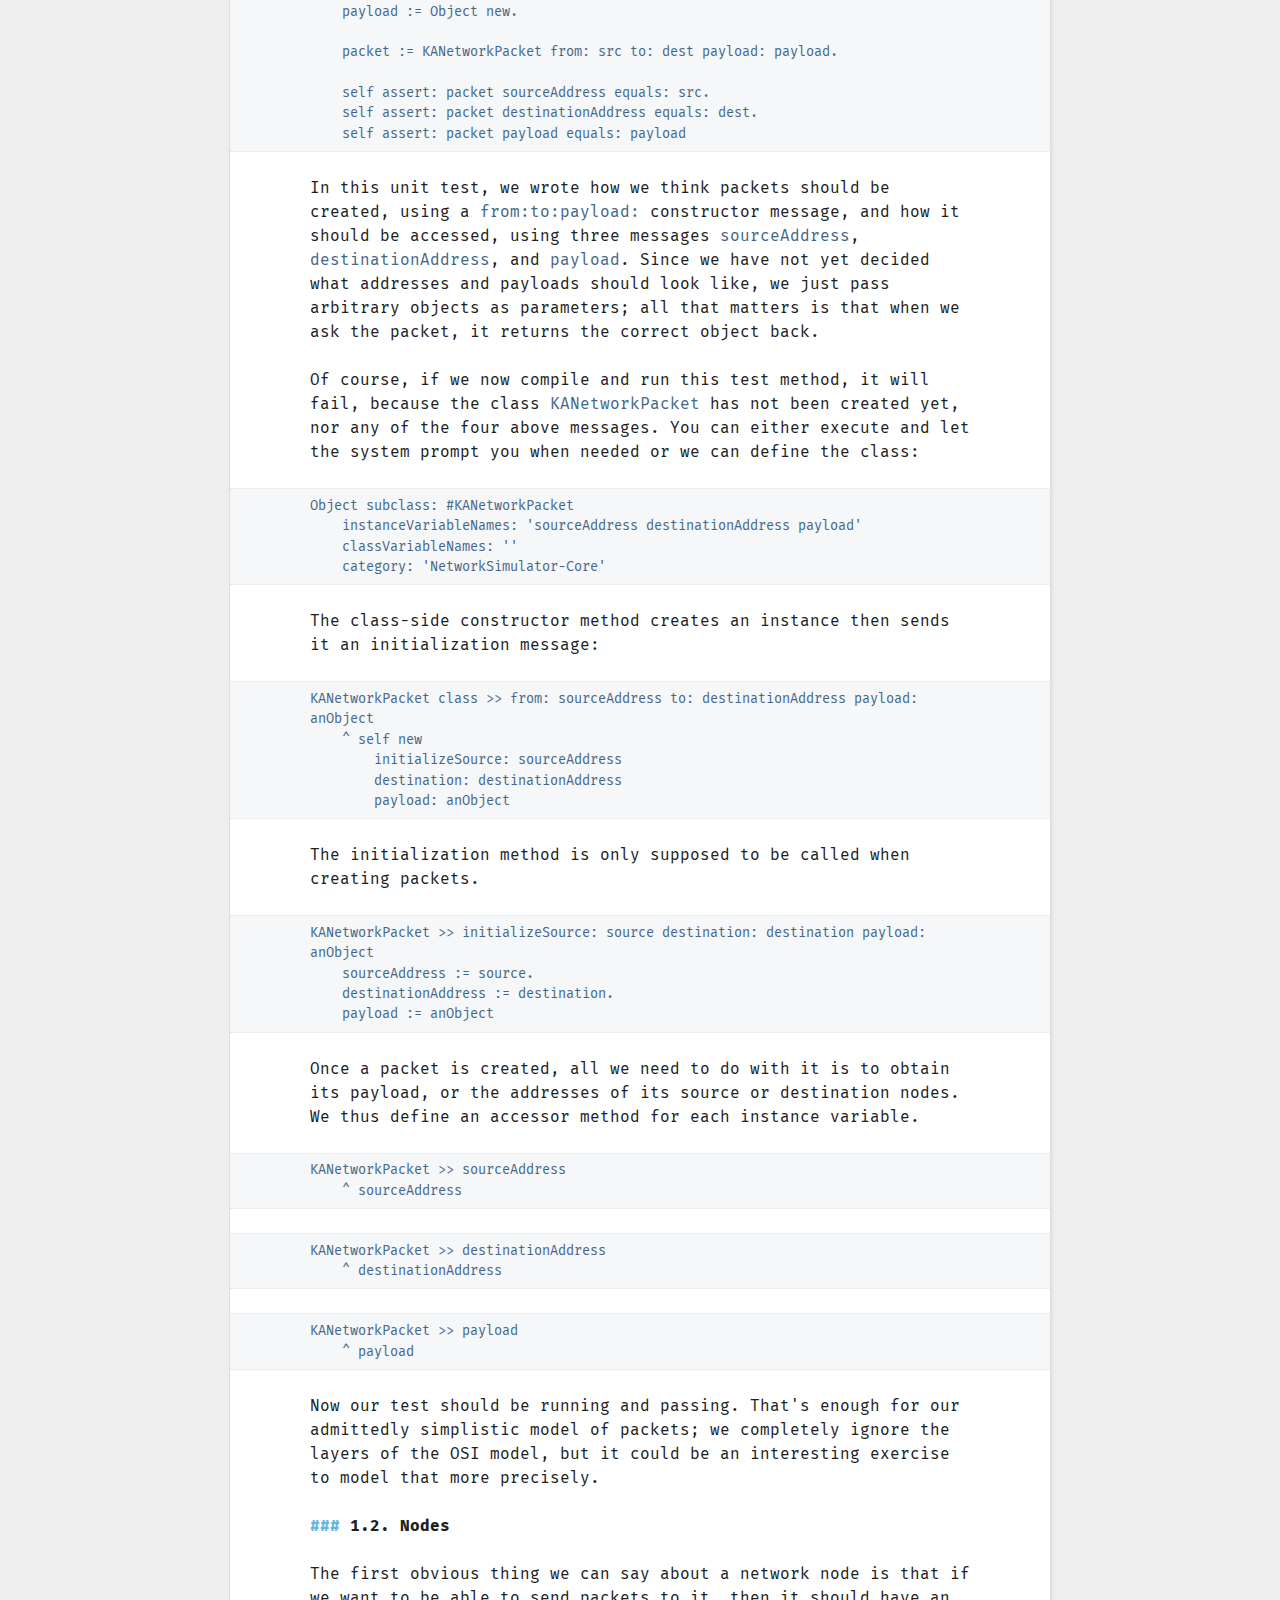
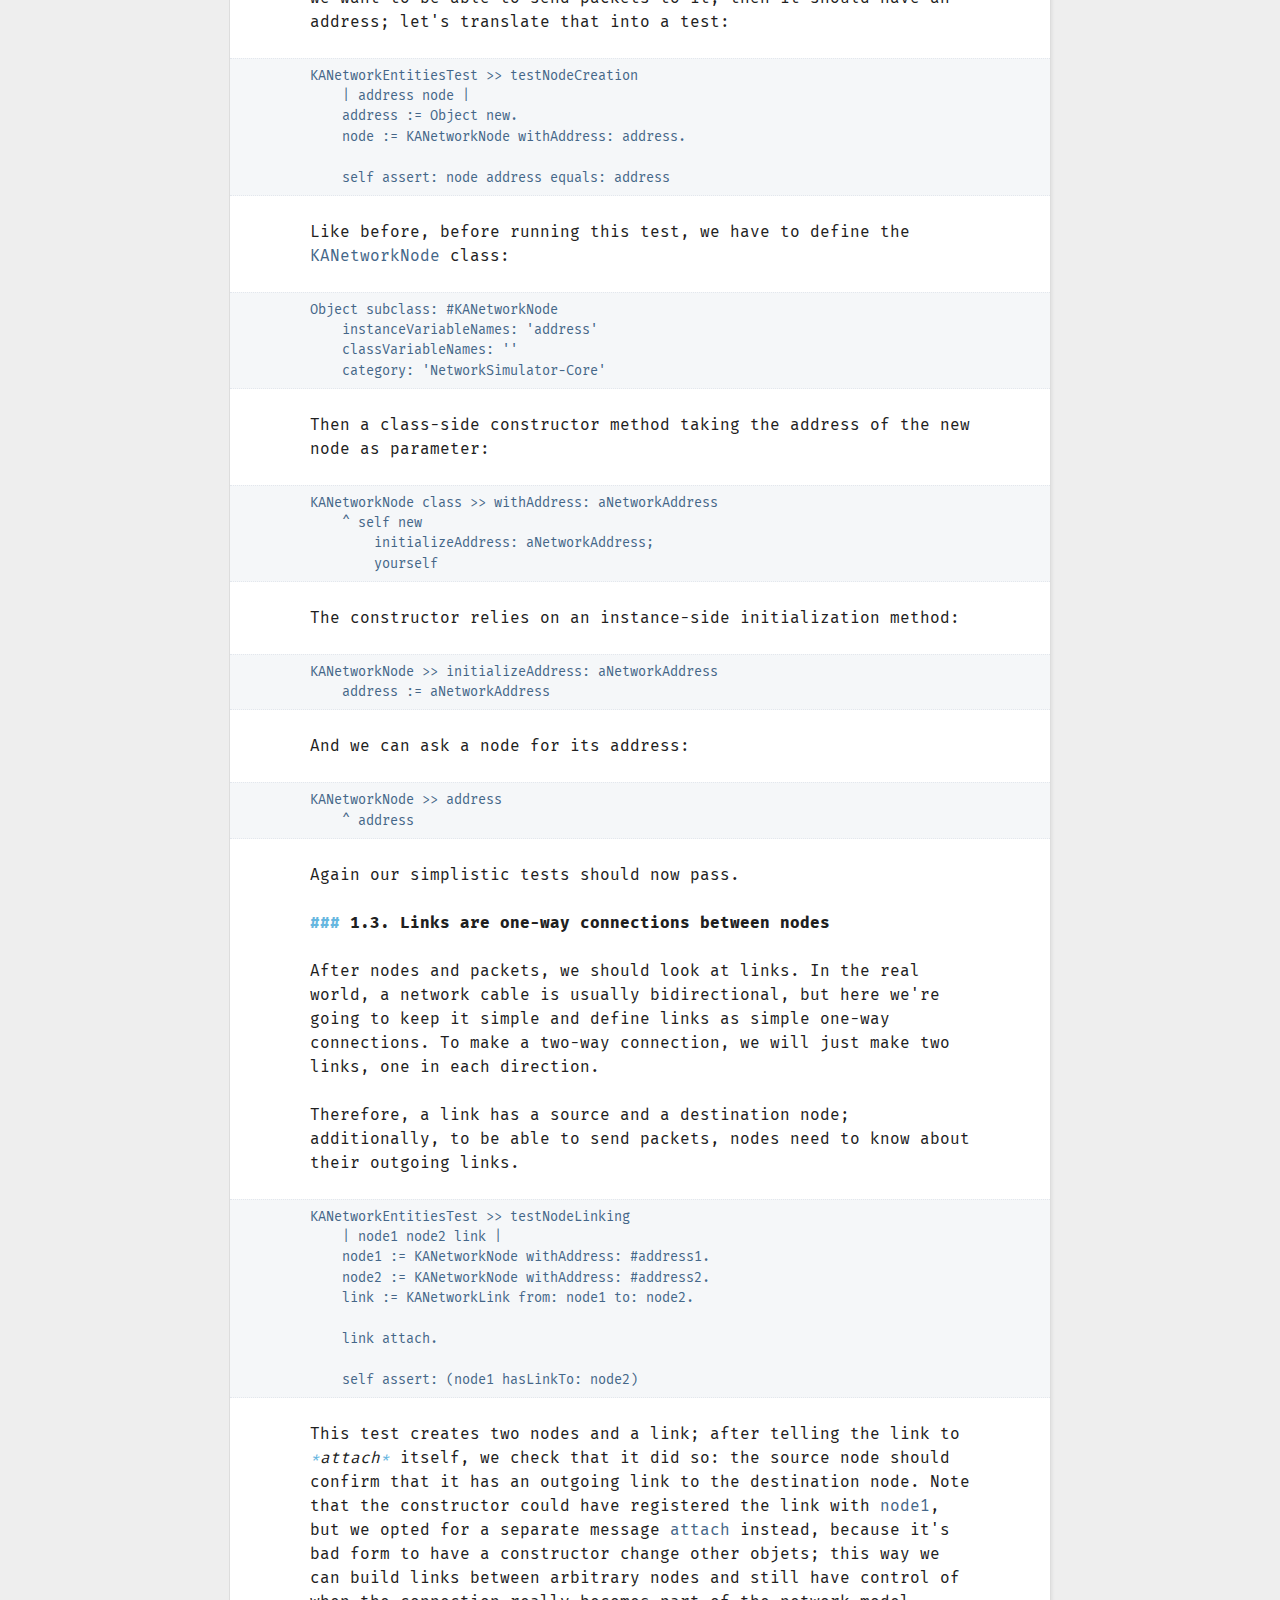
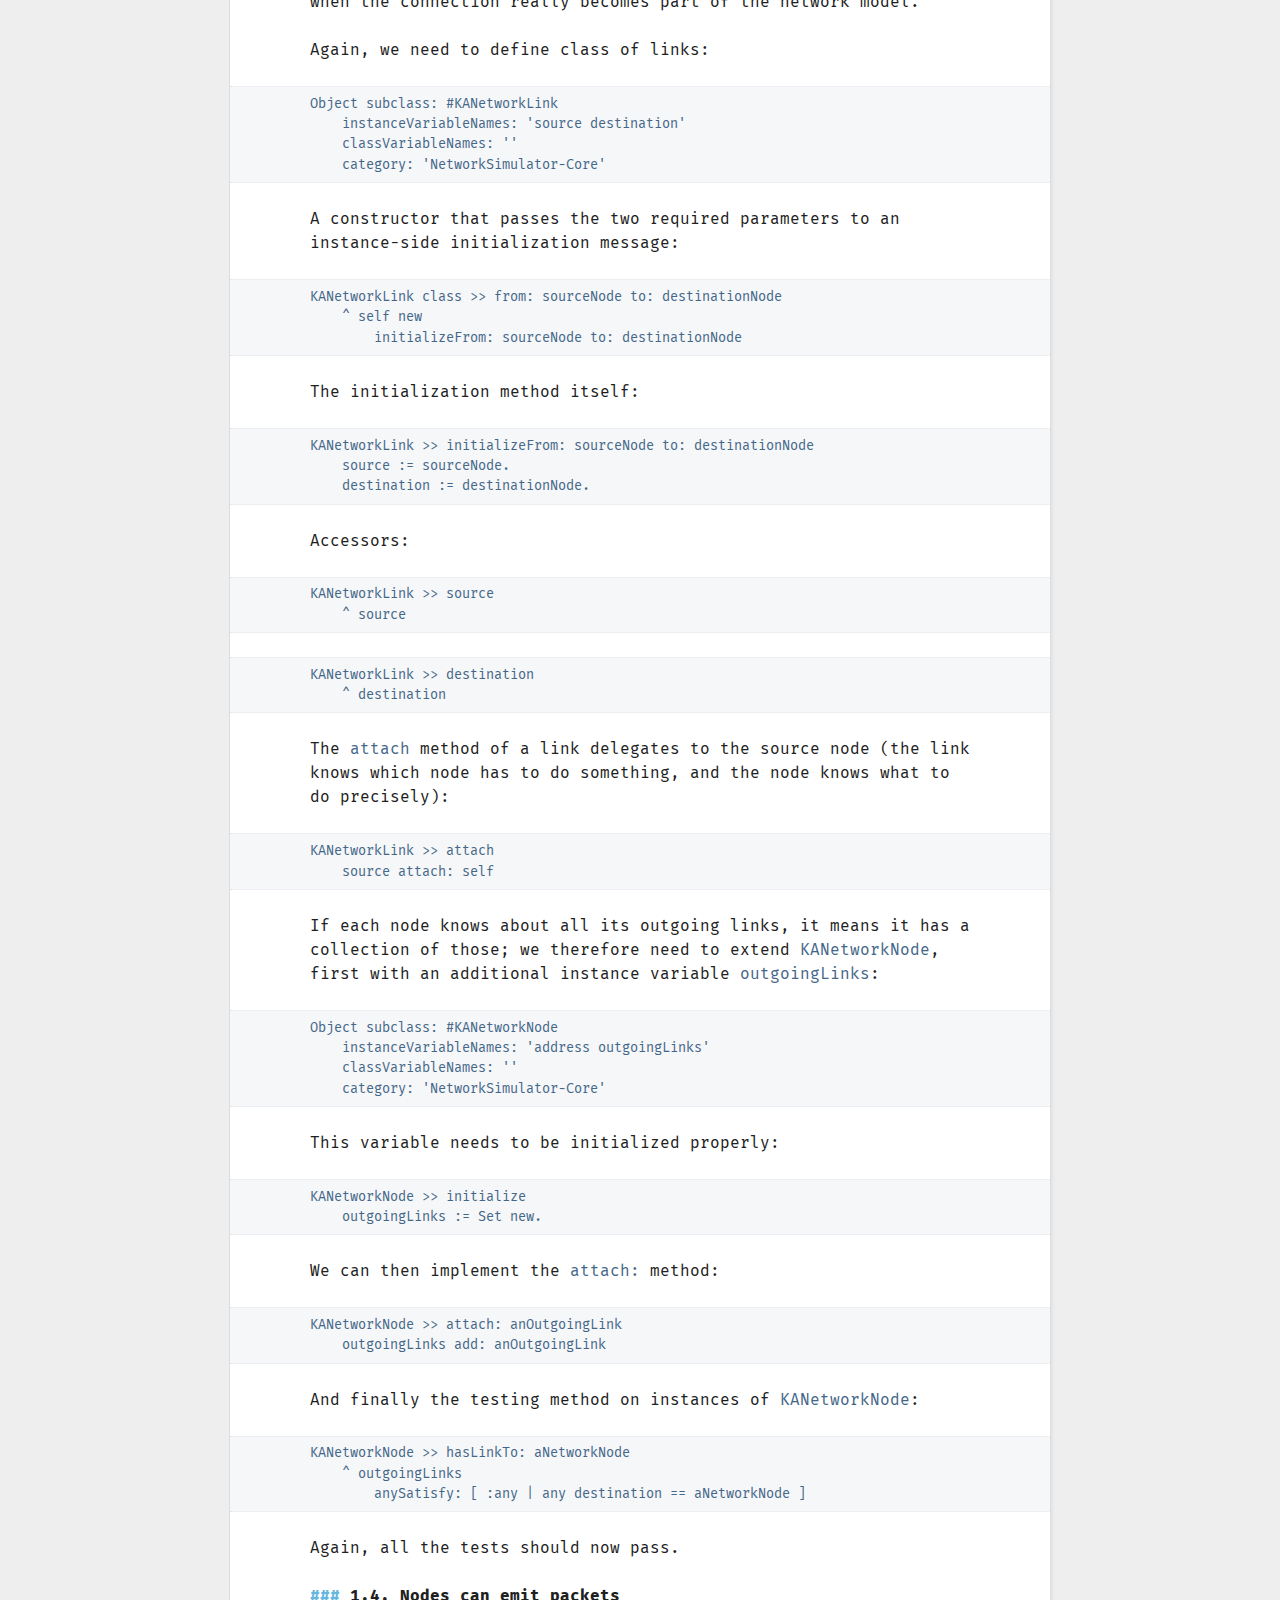
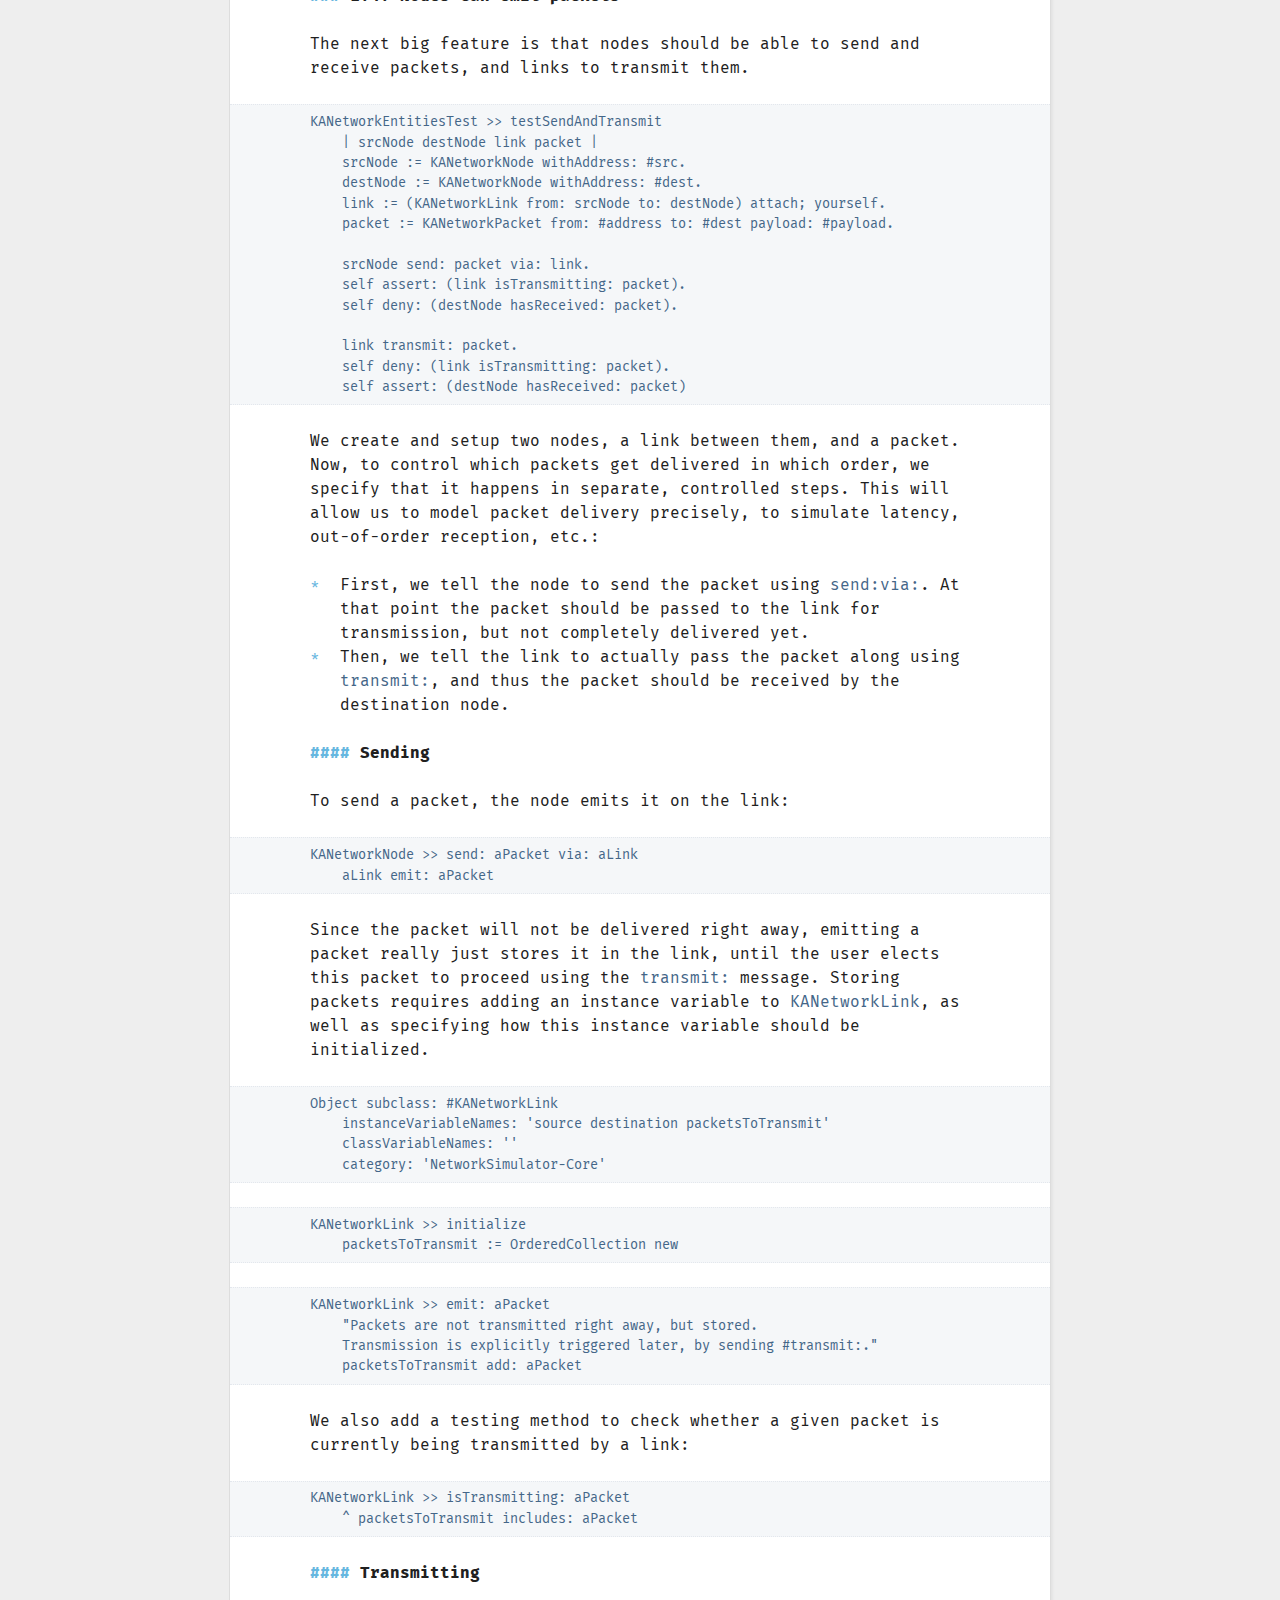
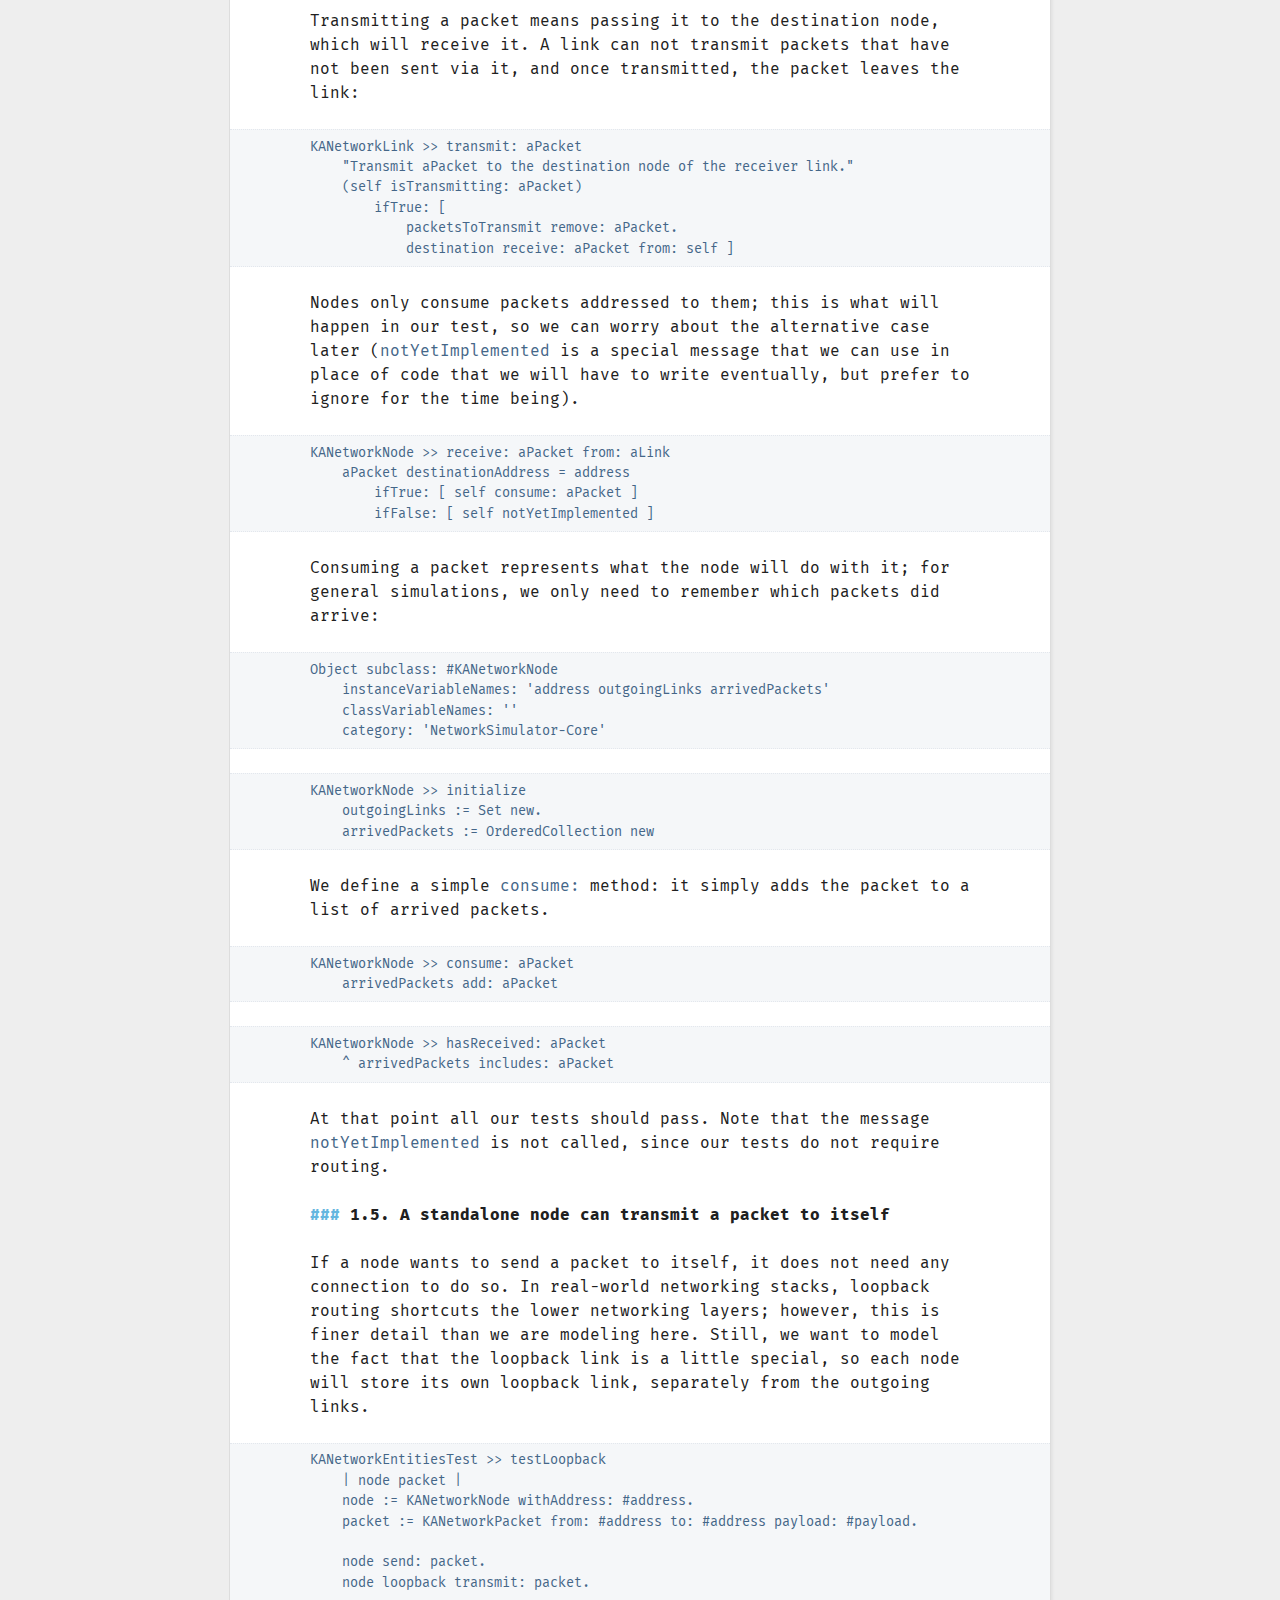
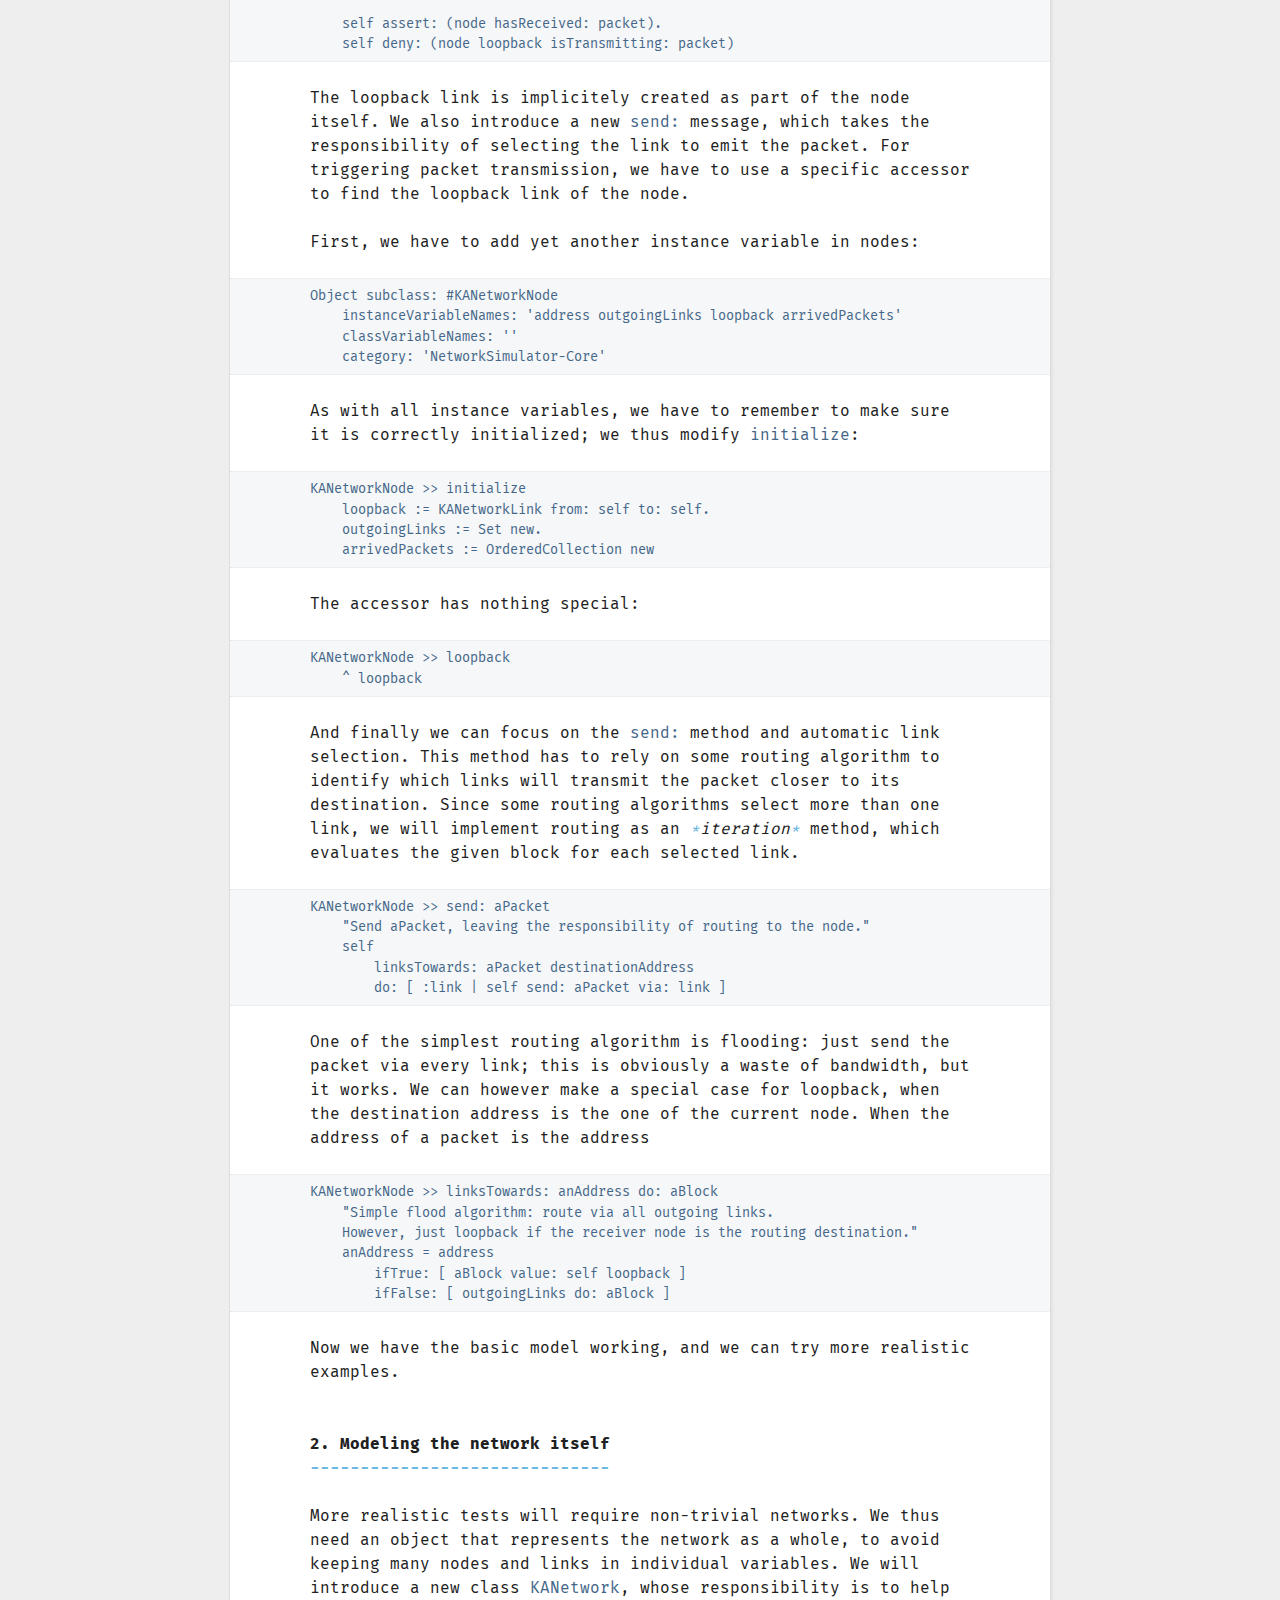
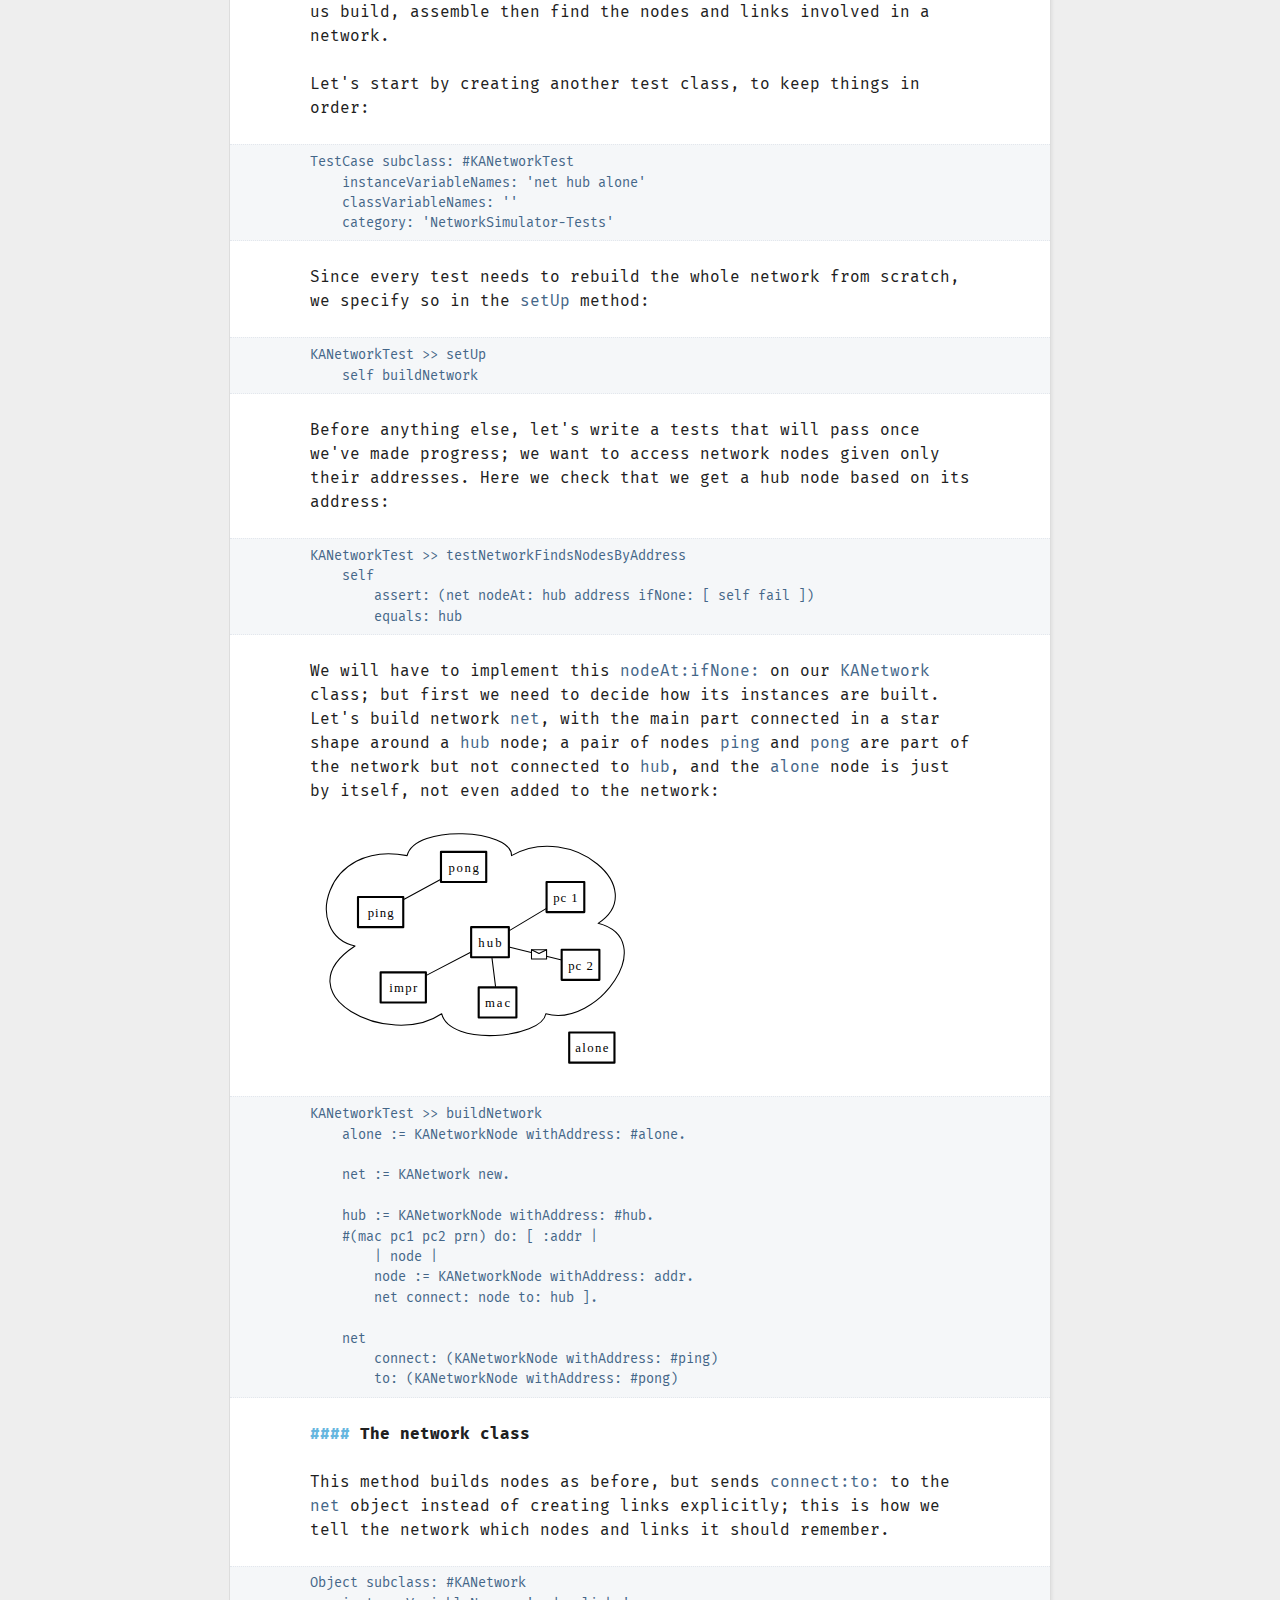
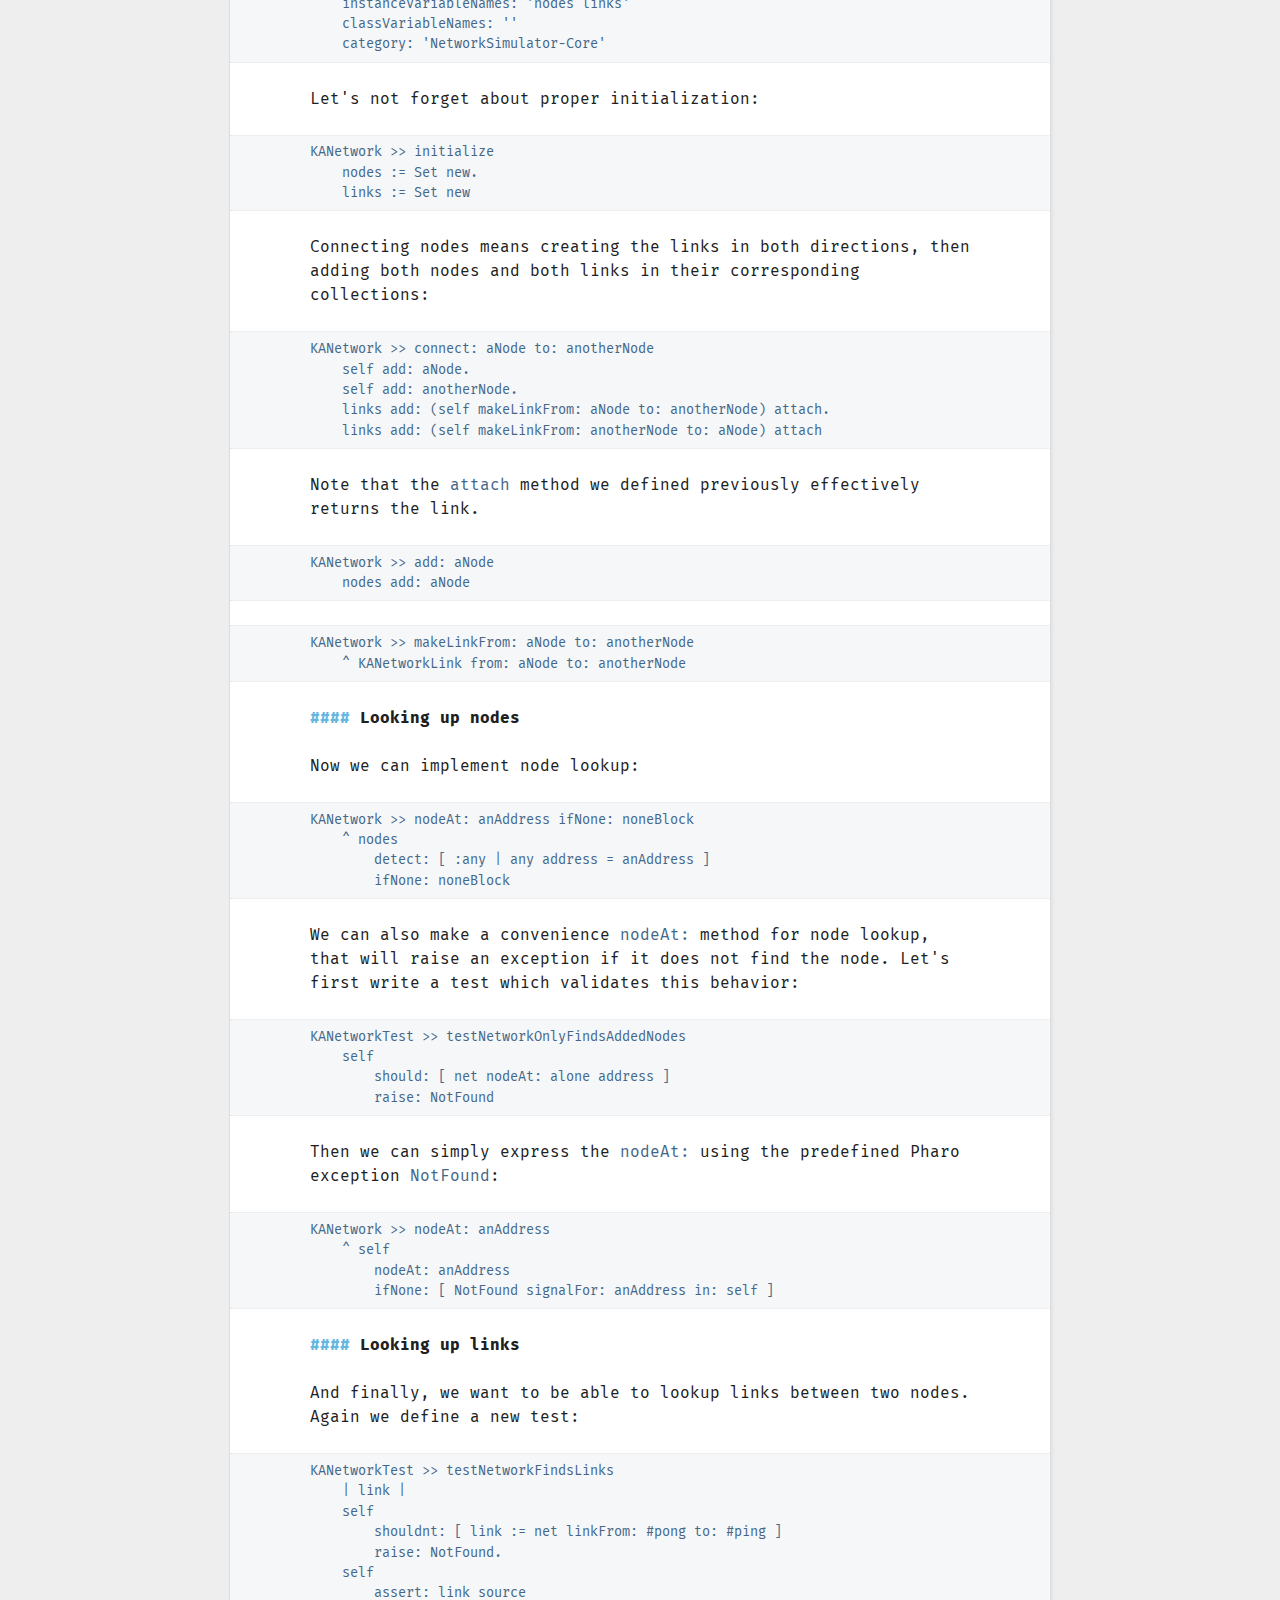
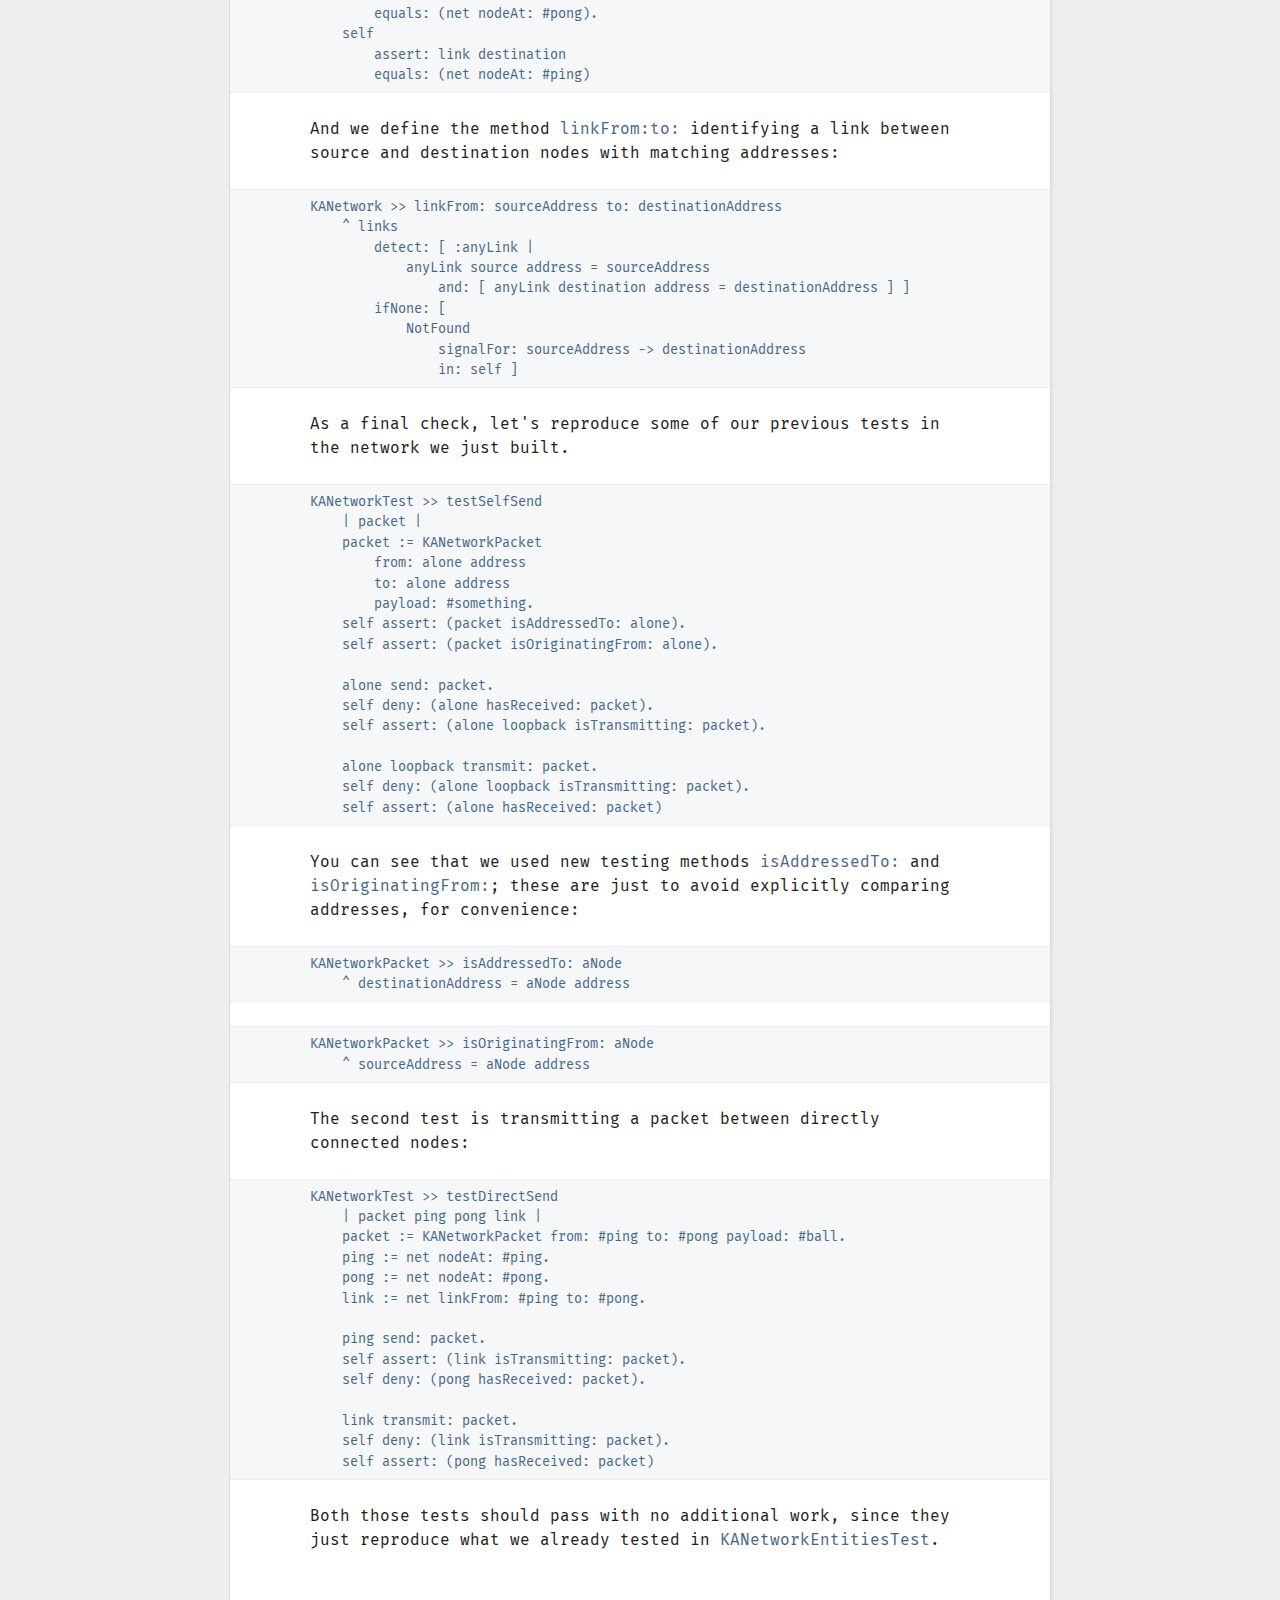
==== commit 37c0dbba: "Pillar export on 2015-12-02 18:32:40" ====
--- a/lan-simulator.html
+++ b/lan-simulator.html
@@ -11,7 +11,7 @@
     </head>
     <body data-rmd="h1-underline h2-underline ul-star">
         <section>
-<h1> Designing a simple network simulation platform</h1>
+<h1>Designing a simple network simulation platform</h1>
 
 <p>
 This document will show how we develop a simulator for a computer network, from scratch, and step by step.
@@ -25,7 +25,7 @@
 </p>
 
 <section>
-<h2>1.  Basic definitions and a starting point</h2>
+<h2>1. Basic definitions and a starting point</h2>
 
 <p>
 We need to establish the basic model; what does the description above tell us?
@@ -33,34 +33,31 @@
 We will therefore probably need to model the nodes, the connection links, and the packets:
 </p>
 <ul>
-<li> Nodes have addresses, can send and receive packets;</li>
-<li> Links connect two nodes together, and transmit packets between them;</li>
-<li> Packets transport a payload and have the address of the node to which it should be delivered; if we want nodes to be able to answer, packets should also have the address of the node which originally sent it.</li>
+<li>Nodes have addresses, can send and receive packets;</li>
+<li>Links connect two nodes together, and transmit packets between them;</li>
+<li>Packets transport a payload and have the address of the node to which it should be delivered; if we want nodes to be able to answer, packets should also have the address of the node which originally sent it.</li>
 </ul>
 
 <p>
 Let's start exploring by sketching some simple tests; this requires defining a test class:
 </p>
-<p>
 <figure><pre><code class="smalltalk">TestCase subclass: #KANetworkEntitiesTest
     instanceVariableNames: ''
     classVariableNames: ''
     category: 'NetworkSimulator-Tests'</code></pre><figcaption></figcaption></figure>
 
-</p>
 <p>
 Since we will create several classes, we used the following notation to refer to the classes in which a method should be defined.
 <code>KANetworkEntitiesTest &gt;&gt; testPacketCreation</code> means that the method <code>testPacketCreation</code> is defined in the class <code>KANetworkEntitiesTest</code>.
 </p>
 
 <section>
-<h3>1.1.  Packets are simple value objects</h3>
+<h3>1.1. Packets are simple value objects</h3>
 
 <p>
 Packets are the simplest objects in our model: we need to create them, and ask them about the data they contain, but that's about it.
 Once created, a packet will not change its data, and the packet itself has no knowledge of the network, and no behavior that we can really talk about.
 </p>
-<p>
 <figure><pre><code class="smalltalk">KANetworkEntitiesTest &gt;&gt; testPacketCreation
     | src dest payload packet |
     src := Object new.
@@ -73,7 +70,6 @@
     self assert: packet destinationAddress equals: dest.
     self assert: packet payload equals: payload</code></pre><figcaption></figcaption></figure>
 
-</p>
 <p>
 In this unit test, we wrote how we think packets should be created, using a <code>from:to:payload:</code> constructor message, and how it should be accessed, using three messages <code>sourceAddress</code>, <code>destinationAddress</code>, and <code>payload</code>.
 Since we have not yet decided what addresses and payloads should look like, we just pass arbitrary objects as parameters; all that matters is that when we ask the packet, it returns the correct object back.
@@ -82,65 +78,52 @@
 Of course, if we now compile and run this test method, it will fail, because the class <code>KANetworkPacket</code> has not been created yet, nor any of the four above messages.
 You can either execute and let the system prompt you when needed or we can define the class:
 </p>
-<p>
 <figure><pre><code class="smalltalk">Object subclass: #KANetworkPacket
     instanceVariableNames: 'sourceAddress destinationAddress payload'
     classVariableNames: ''
     category: 'NetworkSimulator-Core'</code></pre><figcaption></figcaption></figure>
 
-</p>
 <p>
 The class-side constructor method creates an instance then sends it an initialization message:
 </p>
-<p>
 <figure><pre><code class="smalltalk">KANetworkPacket class &gt;&gt; from: sourceAddress to: destinationAddress payload: anObject
     ^ self new
         initializeSource: sourceAddress
         destination: destinationAddress
         payload: anObject</code></pre><figcaption></figcaption></figure>
 
-</p>
 <p>
 The initialization method is only supposed to be called when creating packets.
 </p>
-<p>
 <figure><pre><code class="smalltalk">KANetworkPacket &gt;&gt; initializeSource: source destination: destination payload: anObject
     sourceAddress := source.
     destinationAddress := destination.
     payload := anObject</code></pre><figcaption></figcaption></figure>
 
-</p>
 <p>
 Once a packet is created, all we need to do with it is to obtain its payload, or the addresses of its source or destination nodes.
 We thus define an accessor method for each instance variable.
 </p>
-<p>
 <figure><pre><code class="smalltalk">KANetworkPacket &gt;&gt; sourceAddress
     ^ sourceAddress</code></pre><figcaption></figcaption></figure>
 
-</p>
-<p>
 <figure><pre><code class="smalltalk">KANetworkPacket &gt;&gt; destinationAddress
     ^ destinationAddress</code></pre><figcaption></figcaption></figure>
 
-</p>
-<p>
 <figure><pre><code class="smalltalk">KANetworkPacket &gt;&gt; payload
     ^ payload</code></pre><figcaption></figcaption></figure>
 
-</p>
 <p>
 Now our test should be running and passing.
 That's enough for our admittedly simplistic model of packets; we completely ignore the layers of the OSI model, but it could be an interesting exercise to model that more precisely.
 </p>
 
 </section><section>
-<h3>1.2.  Nodes</h3>
+<h3>1.2. Nodes</h3>
 
 <p>
 The first obvious thing we can say about a network node is that if we want to be able to send packets to it, then it should have an address; let's translate that into a test:
 </p>
-<p>
 <figure><pre><code class="smalltalk">KANetworkEntitiesTest &gt;&gt; testNodeCreation
     | address node |
     address := Object new.
@@ -148,49 +131,40 @@
 
     self assert: node address equals: address</code></pre><figcaption></figcaption></figure>
 
-</p>
 <p>
 Like before, before running this test, we have to define the <code>KANetworkNode</code> class:
 </p>
-<p>
 <figure><pre><code class="smalltalk">Object subclass: #KANetworkNode
     instanceVariableNames: 'address'
     classVariableNames: ''
     category: 'NetworkSimulator-Core'</code></pre><figcaption></figcaption></figure>
 
-</p>
 <p>
 Then a class-side constructor method taking the address of the new node as parameter:
 </p>
-<p>
 <figure><pre><code class="smalltalk">KANetworkNode class &gt;&gt; withAddress: aNetworkAddress
     ^ self new
         initializeAddress: aNetworkAddress;
         yourself</code></pre><figcaption></figcaption></figure>
 
-</p>
 <p>
 The constructor relies on an instance-side initialization method:
 </p>
-<p>
 <figure><pre><code class="smalltalk">KANetworkNode &gt;&gt; initializeAddress: aNetworkAddress
     address := aNetworkAddress</code></pre><figcaption></figcaption></figure>
 
-</p>
 <p>
 And we can ask a node for its address:
 </p>
-<p>
 <figure><pre><code class="smalltalk">KANetworkNode &gt;&gt; address
     ^ address</code></pre><figcaption></figcaption></figure>
 
-</p>
 <p>
 Again our simplistic tests should now pass.
 </p>
 
 </section><section>
-<h3>1.3.  Links are one-way connections between nodes</h3>
+<h3>1.3. Links are one-way connections between nodes</h3>
 
 <p>
 After nodes and packets, we should look at links.
@@ -200,7 +174,6 @@
 <p>
 Therefore, a link has a source and a destination node; additionally, to be able to send packets, nodes need to know about their outgoing links.
 </p>
-<p>
 <figure><pre><code class="smalltalk">KANetworkEntitiesTest &gt;&gt; testNodeLinking
     | node1 node2 link |
     node1 := KANetworkNode withAddress: #address1.
@@ -211,7 +184,6 @@
 
     self assert: (node1 hasLinkTo: node2)</code></pre><figcaption></figcaption></figure>
 
-</p>
 <p>
 This test creates two nodes and a link; after telling the link to <em>attach</em> itself,  we check that it did so: the source node should confirm that it has an outgoing link to the destination node.
 Note that the constructor could have registered the link with <code>node1</code>, but we opted for a separate message <code>attach</code> instead, because it's bad form to have a constructor change other objets; this way we can build links between arbitrary nodes and still have control of when the connection really becomes part of the network model.
@@ -219,98 +191,77 @@
 <p>
 Again, we need to define class of links:
 </p>
-<p>
 <figure><pre><code class="smalltalk">Object subclass: #KANetworkLink
     instanceVariableNames: 'source destination'
     classVariableNames: ''
     category: 'NetworkSimulator-Core'</code></pre><figcaption></figcaption></figure>
 
-</p>
 <p>
 A constructor that passes the two required parameters to an instance-side initialization message:
 </p>
-<p>
 <figure><pre><code class="smalltalk">KANetworkLink class &gt;&gt; from: sourceNode to: destinationNode
     ^ self new
         initializeFrom: sourceNode to: destinationNode</code></pre><figcaption></figcaption></figure>
 
-</p>
 <p>
 The initialization method itself:
 </p>
-<p>
 <figure><pre><code class="smalltalk">KANetworkLink &gt;&gt; initializeFrom: sourceNode to: destinationNode
     source := sourceNode.
     destination := destinationNode.</code></pre><figcaption></figcaption></figure>
 
-</p>
 <p>
 Accessors:
 </p>
-<p>
 <figure><pre><code class="smalltalk">KANetworkLink &gt;&gt; source
     ^ source</code></pre><figcaption></figcaption></figure>
 
-</p>
-<p>
 <figure><pre><code class="smalltalk">KANetworkLink &gt;&gt; destination
     ^ destination</code></pre><figcaption></figcaption></figure>
 
-</p>
 <p>
 The <code>attach</code> method of a link delegates to the source node (the link knows which node has to do something, and the node knows what to do precisely):
 </p>
-<p>
 <figure><pre><code class="smalltalk">KANetworkLink &gt;&gt; attach
     source attach: self</code></pre><figcaption></figcaption></figure>
 
-</p>
 <p>
 If each node knows about all its outgoing links, it means it has a collection of those; we therefore need to extend <code>KANetworkNode</code>, first with an additional instance variable <code>outgoingLinks</code>:
 </p>
-<p>
 <figure><pre><code class="smalltalk">Object subclass: #KANetworkNode
     instanceVariableNames: 'address outgoingLinks'
     classVariableNames: ''
     category: 'NetworkSimulator-Core'</code></pre><figcaption></figcaption></figure>
 
-</p>
 <p>
 This variable needs to be initialized properly:
 </p>
-<p>
 <figure><pre><code class="smalltalk">KANetworkNode &gt;&gt; initialize
     outgoingLinks := Set new.</code></pre><figcaption></figcaption></figure>
 
-</p>
 <p>
 We can then implement the <code>attach:</code> method:
 </p>
-<p>
 <figure><pre><code class="smalltalk">KANetworkNode &gt;&gt; attach: anOutgoingLink
     outgoingLinks add: anOutgoingLink</code></pre><figcaption></figcaption></figure>
 
-</p>
 <p>
 And finally the testing method on instances of <code>KANetworkNode</code>:
 </p>
-<p>
 <figure><pre><code class="smalltalk">KANetworkNode &gt;&gt; hasLinkTo: aNetworkNode
     ^ outgoingLinks
         anySatisfy: [ :any | any destination == aNetworkNode ]</code></pre><figcaption></figcaption></figure>
 
-</p>
 <p>
 Again, all the tests should now pass.
 </p>
 
 </section><section>
-<h3>1.4.  Nodes can emit packets</h3>
+<h3>1.4. Nodes can emit packets</h3>
 
 <p>
 The next big feature is that nodes should be able to send and receive packets, and links to transmit them.
 </p>
-<p>
 <figure><pre><code class="smalltalk">KANetworkEntitiesTest &gt;&gt; testSendAndTransmit
     | srcNode destNode link packet |
     srcNode := KANetworkNode withAddress: #src.
@@ -326,67 +277,55 @@
     self deny: (link isTransmitting: packet).
     self assert: (destNode hasReceived: packet)</code></pre><figcaption></figcaption></figure>
 
-</p>
 <p>
 We create and setup two nodes, a link between them, and a packet.
 Now, to control which packets get delivered in which order, we specify that it happens in separate, controlled steps.
 This will allow us to model packet delivery precisely, to simulate latency, out-of-order reception, etc.:
 </p>
 <ul>
-<li> First, we tell the node to send the packet using <code>send:via:</code>. At that point the packet should be passed to the link for transmission, but not completely delivered yet.</li>
-<li> Then, we tell the link to actually pass the packet along using <code>transmit:</code>, and thus the packet should be received by the destination node.</li>
+<li>First, we tell the node to send the packet using <code>send:via:</code>. At that point the packet should be passed to the link for transmission, but not completely delivered yet.</li>
+<li>Then, we tell the link to actually pass the packet along using <code>transmit:</code>, and thus the packet should be received by the destination node.</li>
 </ul>
 
 <section>
-<h4> Sending</h4>
+<h4>Sending</h4>
 
 <p>
 To send a packet, the node emits it on the link:
 </p>
-<p>
 <figure><pre><code class="smalltalk">KANetworkNode &gt;&gt; send: aPacket via: aLink
     aLink emit: aPacket</code></pre><figcaption></figcaption></figure>
 
-</p>
 <p>
 Since the packet will not be delivered right away, emitting a packet really just stores it in the link, until the user elects this packet to proceed using the <code>transmit:</code> message.
 Storing packets requires adding an instance variable to <code>KANetworkLink</code>, as well as specifying how this instance variable should be initialized.
 </p>
-<p>
 <figure><pre><code class="smalltalk">Object subclass: #KANetworkLink
     instanceVariableNames: 'source destination packetsToTransmit'
     classVariableNames: ''
     category: 'NetworkSimulator-Core'</code></pre><figcaption></figcaption></figure>
 
-</p>
-<p>
 <figure><pre><code class="smalltalk">KANetworkLink &gt;&gt; initialize
     packetsToTransmit := OrderedCollection new</code></pre><figcaption></figcaption></figure>
 
-</p>
-<p>
 <figure><pre><code class="smalltalk">KANetworkLink &gt;&gt; emit: aPacket
     &quot;Packets are not transmitted right away, but stored.
     Transmission is explicitly triggered later, by sending #transmit:.&quot;
     packetsToTransmit add: aPacket</code></pre><figcaption></figcaption></figure>
 
-</p>
 <p>
 We also add a testing method to check whether a given packet is currently being transmitted by a link:
 </p>
-<p>
 <figure><pre><code class="smalltalk">KANetworkLink &gt;&gt; isTransmitting: aPacket
     ^ packetsToTransmit includes: aPacket</code></pre><figcaption></figcaption></figure>
 
-</p>
 </section><section>
-<h4> Transmitting</h4>
+<h4>Transmitting</h4>
 
 <p>
 Transmitting a packet means passing it to the destination node, which will receive it.
 A link can not transmit packets that have not been sent via it, and once transmitted, the packet leaves the link:
 </p>
-<p>
 <figure><pre><code class="smalltalk">KANetworkLink &gt;&gt; transmit: aPacket
     &quot;Transmit aPacket to the destination node of the receiver link.&quot;
     (self isTransmitting: aPacket)
@@ -394,60 +333,48 @@
             packetsToTransmit remove: aPacket.
             destination receive: aPacket from: self ]</code></pre><figcaption></figcaption></figure>
 
-</p>
 <p>
 Nodes only consume packets addressed to them; this is what will happen in our test, so we can worry about the alternative case later (<code>notYetImplemented</code> is a special message that we can use in place of code that we will have to write eventually, but prefer to ignore for the time being).
 </p>
-<p>
 <figure><pre><code class="smalltalk">KANetworkNode &gt;&gt; receive: aPacket from: aLink
     aPacket destinationAddress = address
         ifTrue: [ self consume: aPacket ]
         ifFalse: [ self notYetImplemented ]</code></pre><figcaption></figcaption></figure>
 
-</p>
 <p>
 Consuming a packet represents what the node will do with it; for general simulations, we only need to remember which packets did arrive:
 </p>
-<p>
 <figure><pre><code class="smalltalk">Object subclass: #KANetworkNode
     instanceVariableNames: 'address outgoingLinks arrivedPackets'
     classVariableNames: ''
     category: 'NetworkSimulator-Core'</code></pre><figcaption></figcaption></figure>
 
-</p>
-<p>
 <figure><pre><code class="smalltalk">KANetworkNode &gt;&gt; initialize
     outgoingLinks := Set new.
     arrivedPackets := OrderedCollection new</code></pre><figcaption></figcaption></figure>
 
-</p>
 <p>
 We define a simple <code>consume:</code> method: it simply adds the packet to a list of arrived packets.
 </p>
-<p>
 <figure><pre><code class="smalltalk">KANetworkNode &gt;&gt; consume: aPacket
     arrivedPackets add: aPacket</code></pre><figcaption></figcaption></figure>
 
-</p>
-<p>
 <figure><pre><code class="smalltalk">KANetworkNode &gt;&gt; hasReceived: aPacket
     ^ arrivedPackets includes: aPacket</code></pre><figcaption></figcaption></figure>
 
-</p>
 <p>
 At that point all our tests should pass.
 Note that the message <code>notYetImplemented</code> is not called, since our tests do not require routing.
 </p>
 
 </section></section><section>
-<h3>1.5.  A standalone node can transmit a packet to itself</h3>
+<h3>1.5. A standalone node can transmit a packet to itself</h3>
 
 <p>
 If a node wants to send a packet to itself, it does not need any connection to do so.
 In real-world networking stacks, loopback routing shortcuts the lower networking layers; however, this is finer detail than we are modeling here.
 Still, we want to model the fact that the loopback link is a little special, so each node will store its own loopback link, separately from the outgoing links.
 </p>
-<p>
 <figure><pre><code class="smalltalk">KANetworkEntitiesTest &gt;&gt; testLoopback
     | node packet |
     node := KANetworkNode withAddress: #address.
@@ -459,7 +386,6 @@
     self assert: (node hasReceived: packet).
     self deny: (node loopback isTransmitting: packet)</code></pre><figcaption></figcaption></figure>
 
-</p>
 <p>
 The loopback link is implicitely created as part of the node itself.
 We also introduce a new <code>send:</code> message, which takes the responsibility of selecting the link to emit the packet.
@@ -468,49 +394,40 @@
 <p>
 First, we have to add yet another instance variable in nodes:
 </p>
-<p>
 <figure><pre><code class="smalltalk">Object subclass: #KANetworkNode
     instanceVariableNames: 'address outgoingLinks loopback arrivedPackets'
     classVariableNames: ''
     category: 'NetworkSimulator-Core'</code></pre><figcaption></figcaption></figure>
 
-</p>
 <p>
 As with all instance variables, we have to remember to make sure it is correctly initialized; we thus modify <code>initialize</code>:
 </p>
-<p>
 <figure><pre><code class="smalltalk">KANetworkNode &gt;&gt; initialize
     loopback := KANetworkLink from: self to: self.
     outgoingLinks := Set new.
     arrivedPackets := OrderedCollection new</code></pre><figcaption></figcaption></figure>
 
-</p>
 <p>
 The accessor has nothing special:
 </p>
-<p>
 <figure><pre><code class="smalltalk">KANetworkNode &gt;&gt; loopback
     ^ loopback</code></pre><figcaption></figcaption></figure>
 
-</p>
 <p>
 And finally we can focus on the <code>send:</code> method and automatic link selection.
 This method has to rely on some routing algorithm to identify which links will transmit the packet closer to its destination.
 Since some routing algorithms select more than one link, we will implement routing as an <em>iteration</em> method, which evaluates the given block for each selected link.
 </p>
-<p>
 <figure><pre><code class="smalltalk">KANetworkNode &gt;&gt; send: aPacket
     &quot;Send aPacket, leaving the responsibility of routing to the node.&quot;
     self
         linksTowards: aPacket destinationAddress
         do: [ :link | self send: aPacket via: link ]</code></pre><figcaption></figcaption></figure>
 
-</p>
 <p>
 One of the simplest routing algorithm is flooding: just send the packet via every link; this is obviously a waste of bandwidth, but it works.
 We can however make a special case for loopback, when the destination address is the one of the current node. When the address of a packet is the address
 </p>
-<p>
 <figure><pre><code class="smalltalk">KANetworkNode &gt;&gt; linksTowards: anAddress do: aBlock
     &quot;Simple flood algorithm: route via all outgoing links.
     However, just loopback if the receiver node is the routing destination.&quot;
@@ -518,13 +435,12 @@
         ifTrue: [ aBlock value: self loopback ]
         ifFalse: [ outgoingLinks do: aBlock ]</code></pre><figcaption></figcaption></figure>
 
-</p>
 <p>
 Now we have the basic model working, and we can try more realistic examples.
 </p>
 
 </section></section><section>
-<h2>2.  Modeling the network itself</h2>
+<h2>2. Modeling the network itself</h2>
 
 <p>
 More realistic tests will require non-trivial networks.
@@ -534,36 +450,32 @@
 <p>
 Let's start by creating another test class, to keep things in order:
 </p>
-<p>
 <figure><pre><code class="smalltalk">TestCase subclass: #KANetworkTest
     instanceVariableNames: 'net hub alone'
     classVariableNames: ''
     category: 'NetworkSimulator-Tests'</code></pre><figcaption></figcaption></figure>
 
-</p>
 <p>
 Since every test needs to rebuild the whole network from scratch, we specify so in the <code>setUp</code> method:
 </p>
-<p>
 <figure><pre><code class="smalltalk">KANetworkTest &gt;&gt; setUp
     self buildNetwork</code></pre><figcaption></figcaption></figure>
 
-</p>
 <p>
 Before anything else, let's write a tests that will pass once we've made progress; we want to access network nodes given only their addresses. Here we check that we get a hub node based on its address: 
 </p>
-<p>
 <figure><pre><code class="smalltalk">KANetworkTest &gt;&gt; testNetworkFindsNodesByAddress
     self
         assert: (net nodeAt: hub address ifNone: [ self fail ])
         equals: hub</code></pre><figcaption></figcaption></figure>
 
-</p>
 <p>
 We will have to implement this <code>nodeAt:ifNone:</code> on our <code>KANetwork</code> class; but first we need to decide how its instances are built.
 Let's build network <code>net</code>, with the main part connected in a star shape around a <code>hub</code> node; a pair of nodes <code>ping</code> and <code>pong</code> are part of the network but not connected to <code>hub</code>, and the <code>alone</code> node is just by itself, not even added to the network:
 </p>
 <p>
+<img src="images/lan-star.svg" width="50%"/>
+</p>
 <figure><pre><code class="smalltalk">KANetworkTest &gt;&gt; buildNetwork
     alone := KANetworkNode withAddress: #alone.
 
@@ -579,94 +491,76 @@
         connect: (KANetworkNode withAddress: #ping)
         to: (KANetworkNode withAddress: #pong)</code></pre><figcaption></figcaption></figure>
 
-</p>
 <section>
-<h4> The network class</h4>
+<h4>The network class</h4>
 
 <p>
 This method builds nodes as before, but sends <code>connect:to:</code> to the <code>net</code> object instead of creating links explicitly; this is how we tell the network which nodes and links it should remember.
 </p>
-<p>
 <figure><pre><code class="smalltalk">Object subclass: #KANetwork
     instanceVariableNames: 'nodes links'
     classVariableNames: ''
     category: 'NetworkSimulator-Core'</code></pre><figcaption></figcaption></figure>
 
-</p>
 <p>
 Let's not forget about proper initialization:
 </p>
-<p>
 <figure><pre><code class="smalltalk">KANetwork &gt;&gt; initialize
     nodes := Set new.
     links := Set new</code></pre><figcaption></figcaption></figure>
 
-</p>
 <p>
 Connecting nodes means creating the links in both directions, then adding both nodes and both links in their corresponding collections:
 </p>
-<p>
 <figure><pre><code class="smalltalk">KANetwork &gt;&gt; connect: aNode to: anotherNode
     self add: aNode.
     self add: anotherNode.
     links add: (self makeLinkFrom: aNode to: anotherNode) attach.
     links add: (self makeLinkFrom: anotherNode to: aNode) attach</code></pre><figcaption></figcaption></figure>
 
-</p>
 <p>
 Note that the <code>attach</code> method we defined previously effectively returns the link.
 </p>
-<p>
 <figure><pre><code class="smalltalk">KANetwork &gt;&gt; add: aNode
     nodes add: aNode</code></pre><figcaption></figcaption></figure>
 
-</p>
-<p>
 <figure><pre><code class="smalltalk">KANetwork &gt;&gt; makeLinkFrom: aNode to: anotherNode
     ^ KANetworkLink from: aNode to: anotherNode</code></pre><figcaption></figcaption></figure>
 
-</p>
 </section><section>
-<h4> Looking up nodes</h4>
+<h4>Looking up nodes</h4>
 
 <p>
 Now we can implement node lookup:
 </p>
-<p>
 <figure><pre><code class="smalltalk">KANetwork &gt;&gt; nodeAt: anAddress ifNone: noneBlock
     ^ nodes
         detect: [ :any | any address = anAddress ]
         ifNone: noneBlock</code></pre><figcaption></figcaption></figure>
 
-</p>
 <p>
 We can also make a convenience <code>nodeAt:</code> method for node lookup, that will raise an exception if it does not find the node.
 Let's first write a test which validates this behavior:
 </p>
-<p>
 <figure><pre><code class="smalltalk">KANetworkTest &gt;&gt; testNetworkOnlyFindsAddedNodes
     self
         should: [ net nodeAt: alone address ]
         raise: NotFound</code></pre><figcaption></figcaption></figure>
 
-</p>
 <p>
 Then we can simply express the <code>nodeAt:</code> using the predefined Pharo exception <code>NotFound</code>:
 </p>
-<p>
 <figure><pre><code class="smalltalk">KANetwork &gt;&gt; nodeAt: anAddress
     ^ self
         nodeAt: anAddress
         ifNone: [ NotFound signalFor: anAddress in: self ]</code></pre><figcaption></figcaption></figure>
 
-</p>
 </section><section>
-<h4> Looking up links</h4>
+<h4>Looking up links</h4>
 
 <p>
 And finally, we want to be able to lookup links between two nodes. Again we define a new test:
 </p>
-<p>
 <figure><pre><code class="smalltalk">KANetworkTest &gt;&gt; testNetworkFindsLinks
     | link |
     self
@@ -679,11 +573,9 @@
         assert: link destination
         equals: (net nodeAt: #ping)</code></pre><figcaption></figcaption></figure>
 
-</p>
 <p>
 And we define the method <code>linkFrom:to:</code> identifying a link between source and destination nodes with matching addresses:
 </p>
-<p>
 <figure><pre><code class="smalltalk">KANetwork &gt;&gt; linkFrom: sourceAddress to: destinationAddress
     ^ links
         detect: [ :anyLink |
@@ -694,11 +586,9 @@
                 signalFor: sourceAddress -&gt; destinationAddress
                 in: self ]</code></pre><figcaption></figcaption></figure>
 
-</p>
 <p>
 As a final check, let's reproduce some of our previous tests in the network we just built.
 </p>
-<p>
 <figure><pre><code class="smalltalk">KANetworkTest &gt;&gt; testSelfSend
     | packet |
     packet := KANetworkPacket
@@ -716,24 +606,18 @@
     self deny: (alone loopback isTransmitting: packet).
     self assert: (alone hasReceived: packet)</code></pre><figcaption></figcaption></figure>
 
-</p>
 <p>
 You can see that we used new testing methods <code>isAddressedTo:</code> and <code>isOriginatingFrom:</code>; these are just to avoid explicitly comparing addresses, for convenience:
 </p>
-<p>
 <figure><pre><code class="smalltalk">KANetworkPacket &gt;&gt; isAddressedTo: aNode
     ^ destinationAddress = aNode address</code></pre><figcaption></figcaption></figure>
 
-</p>
-<p>
 <figure><pre><code class="smalltalk">KANetworkPacket &gt;&gt; isOriginatingFrom: aNode
     ^ sourceAddress = aNode address</code></pre><figcaption></figcaption></figure>
 
-</p>
 <p>
 The second test is transmitting a packet between directly connected nodes:
 </p>
-<p>
 <figure><pre><code class="smalltalk">KANetworkTest &gt;&gt; testDirectSend
     | packet ping pong link |
     packet := KANetworkPacket from: #ping to: #pong payload: #ball.
@@ -749,18 +633,16 @@
     self deny: (link isTransmitting: packet).
     self assert: (pong hasReceived: packet)</code></pre><figcaption></figcaption></figure>
 
-</p>
 <p>
 Both those tests should pass with no additional work, since they just reproduce what we already tested in <code>KANetworkEntitiesTest</code>.
 </p>
 
 </section></section><section>
-<h2>3.  Packet delivery in a more realistic network</h2>
+<h2>3. Packet delivery in a more realistic network</h2>
 
 <p>
 Until now, we only tested packet delivery between directly connected nodes; let's try sending a node so that the packet has to be forwarded through the hub.
 </p>
-<p>
 <figure><pre><code class="smalltalk">KANetworkTest &gt;&gt; testSendViaHub
     | hello mac pc1 firstLink secondLink |
     hello := KANetworkPacket from: #mac to: #pc1 payload: 'Hello!'.
@@ -783,18 +665,15 @@
     secondLink transmit: hello.
     self assert: (pc1 hasReceived: hello).</code></pre><figcaption></figcaption></figure>
 
-</p>
 <p>
 If you run this test, you will see that it fails because of the <code>notYetImplemented</code> message we left earlier; it's time to fix that!
 When a node receives a packet but is not the recipient, it should forward the packet:
 </p>
-<p>
 <figure><pre><code class="smalltalk">KANetworkNode &gt;&gt; receive: aPacket from: aLink
     aPacket destinationAddress = address
         ifTrue: [ self consume: aPacket ]
         ifFalse: [ self forward: aPacket from: aLink ]</code></pre><figcaption></figcaption></figure>
 
-</p>
 <p>
 Now we need to implement packet forwarding, but there is an trap.
 An easy solution would be to simply <code>send:</code> the packet again: the hub would send the packet to all its connected nodes, one of which happens to be <code>pc1</code>, the recipient, so all is good!
@@ -803,19 +682,47 @@
 Wrong.
 </p>
 <p>
-The packet would be sent back to other nodes than the recipient; what will those nodes do when they receive a packet not addressed to them? Forward it. Where? To all their neighbours, which will forward it again... so when is the forwarding going to stop?
+The packet would be sent back to other nodes than the recipient; what would those nodes do when they receive a packet not addressed to them? Forward it. Where? To all their neighbours, which would forward it again... so when would the forwarding stop?
 </p>
 
 <section>
-<h3>3.1.  Differenciating hubs from normal nodes</h3>
+<h3>3.1. Differenciating hubs from normal nodes</h3>
+
+<p>
+To fix this, we need hubs to behave differently from nodes.
+When receiving a packet addressed to another node, a hub should forward it, but a normal node should just ignore it.
+</p>
+<p>
+Let's first define an empty <code>forward:from:</code> method for nodes:
+</p>
+<figure><pre><code class="smalltalk">KANetworkNode &gt;&gt; forward: aPacket from: arrivalLink
+    &quot;Do nothing. Normal nodes do not route packets.&quot;</code></pre><figcaption></figcaption></figure>
+
+<p>
+Now we can add a new class for hubs, which will have an actual implementation of forwarding:
+</p>
+<figure><pre><code class="smalltalk">KANetworkNode subclass: #KANetworkHub
+    instanceVariableNames: ''
+    classVariableNames: ''
+    category: 'NetworkSimulator-Nodes'</code></pre><figcaption></figcaption></figure>
+
+<p>
+A hub does not have routing information, so all we can do is forward the packet on all outbound links, unless the link goes back where the packet arrived from:
+</p>
+<figure><pre><code class="smalltalk">KANetworkHub &gt;&gt; forward: aPacket from: arrivalLink
+    self
+        linksTowards: aPacket destinationAddress
+        do: [ :link |
+            link destination == arrivalLink source
+                ifFalse: [ self send: aPacket via: link ] ]</code></pre><figcaption></figcaption></figure>
 
 
 </section><section>
-<h3>3.2.  Specializing other nodes</h3>
+<h3>3.2. Specializing other nodes</h3>
 
 
 </section><section>
-<h3>3.3.  Cycles and routing tables</h3>
+<h3>3.3. Cycles and routing tables</h3>
 
 
 
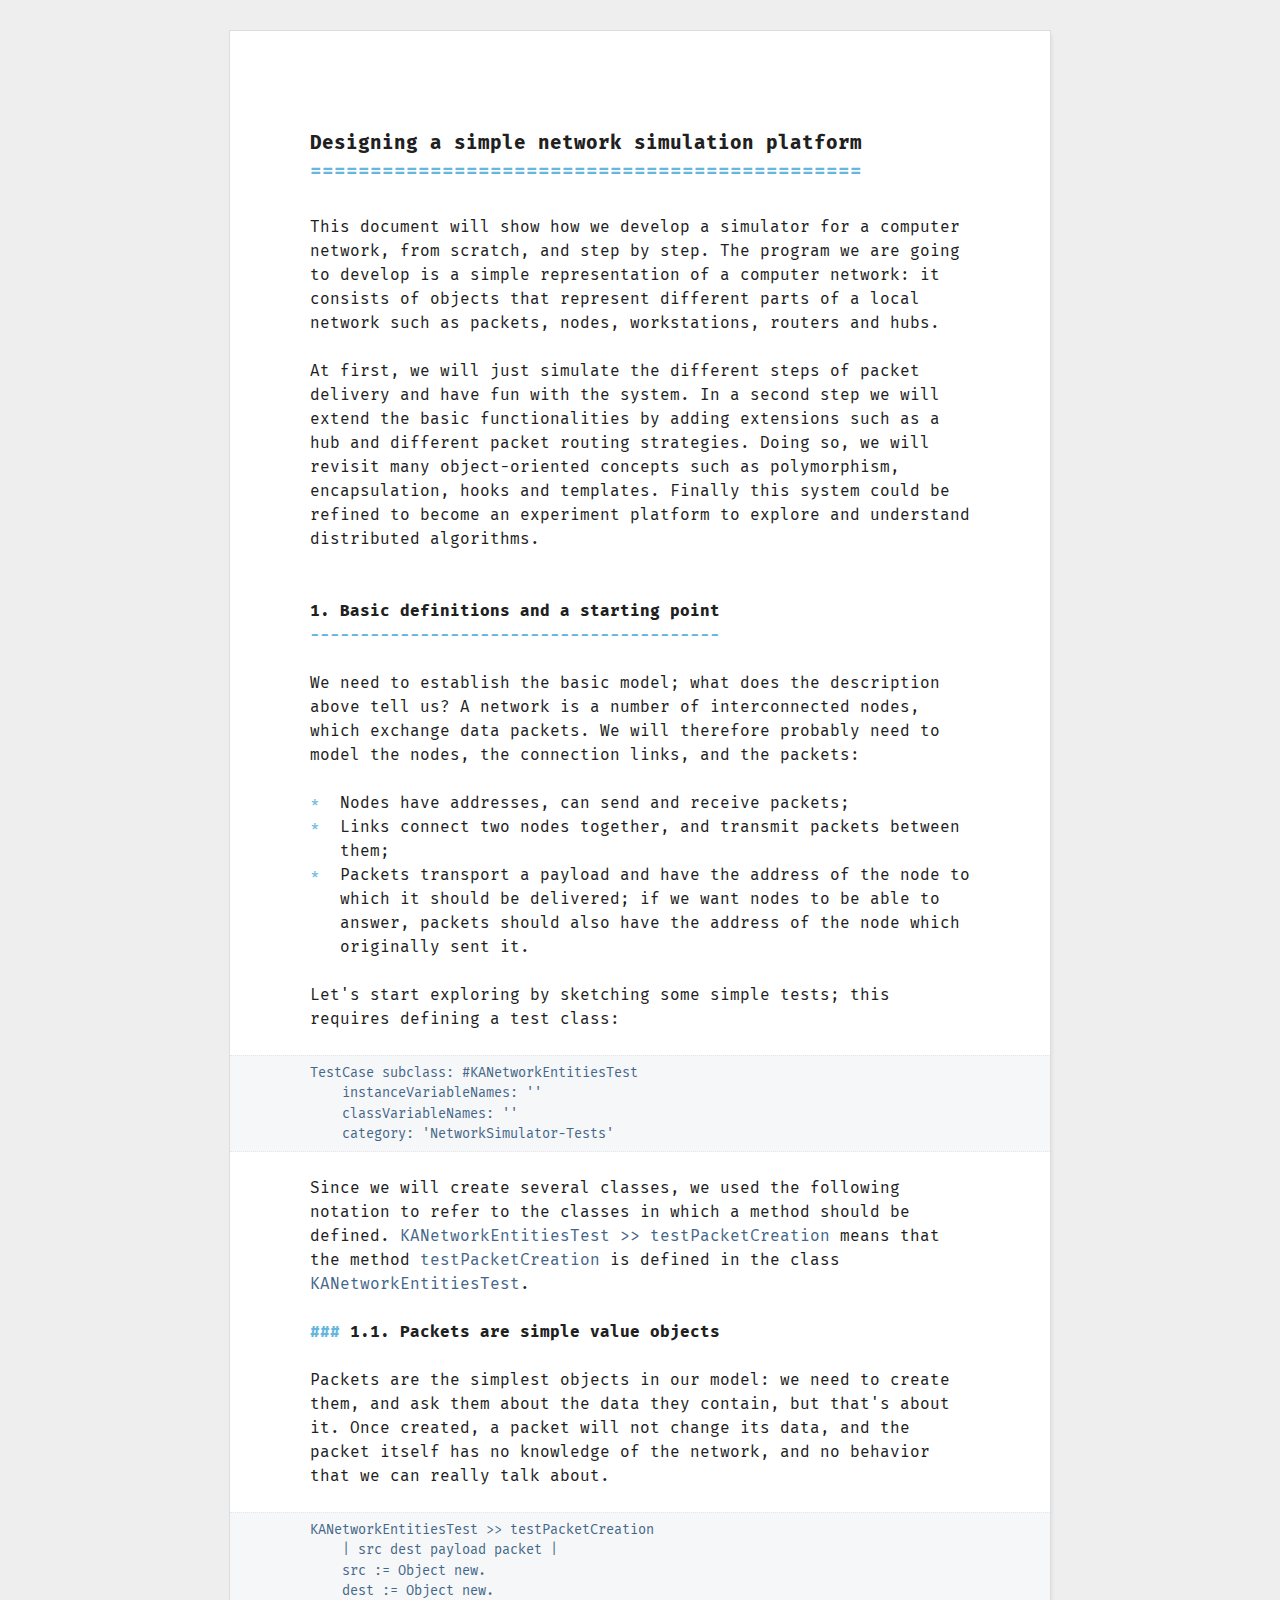
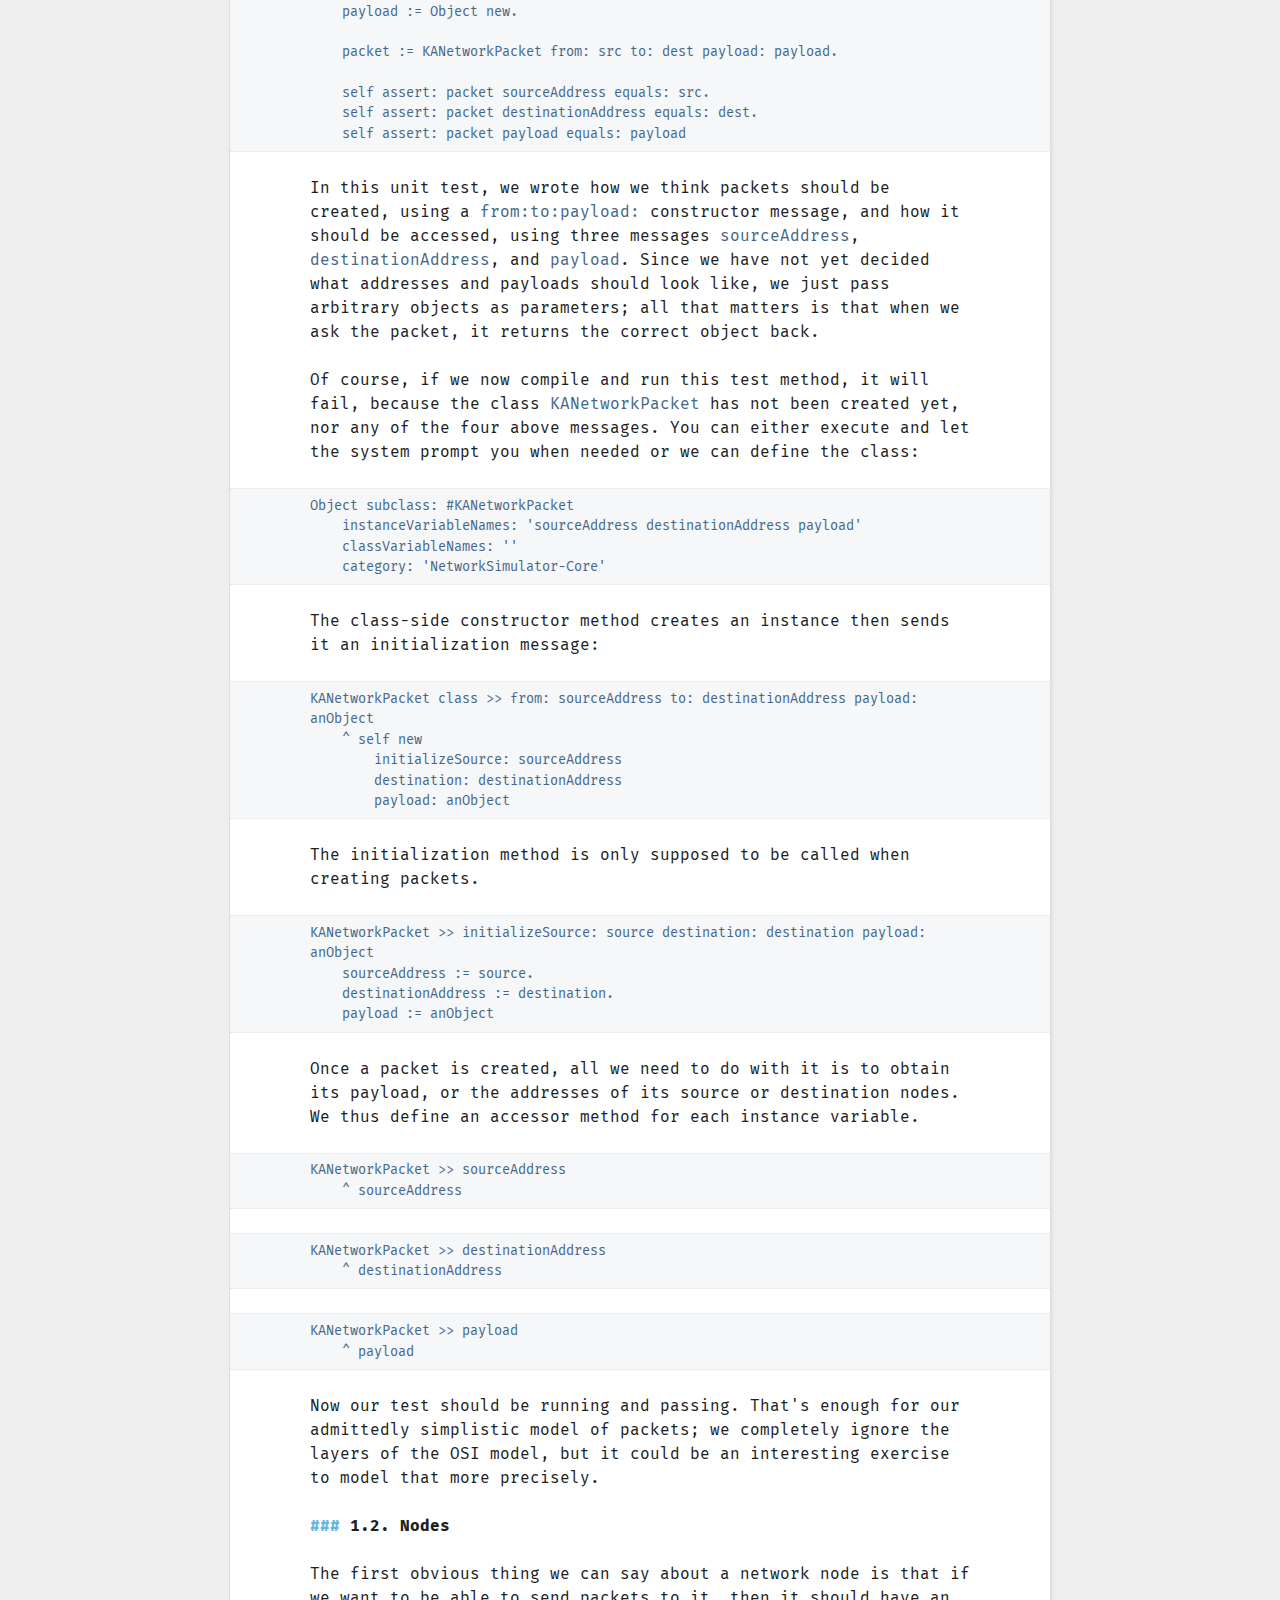
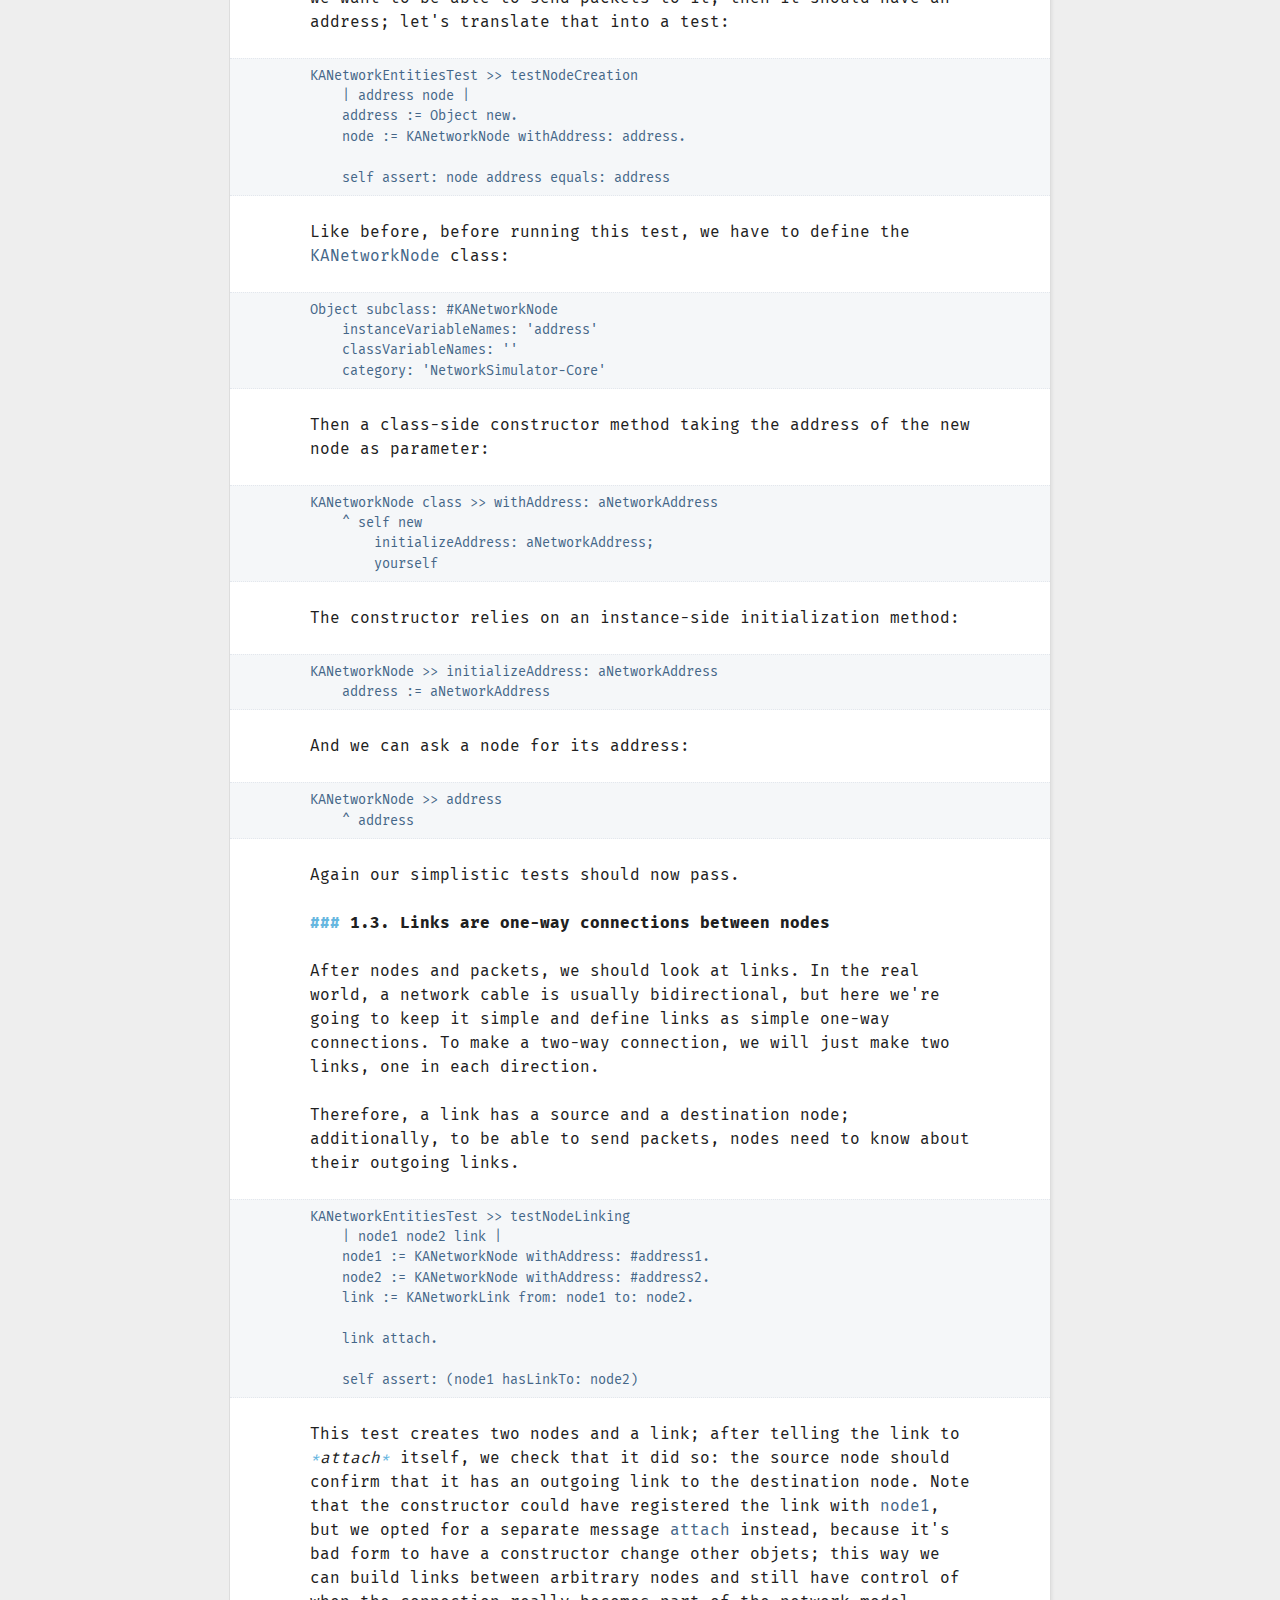
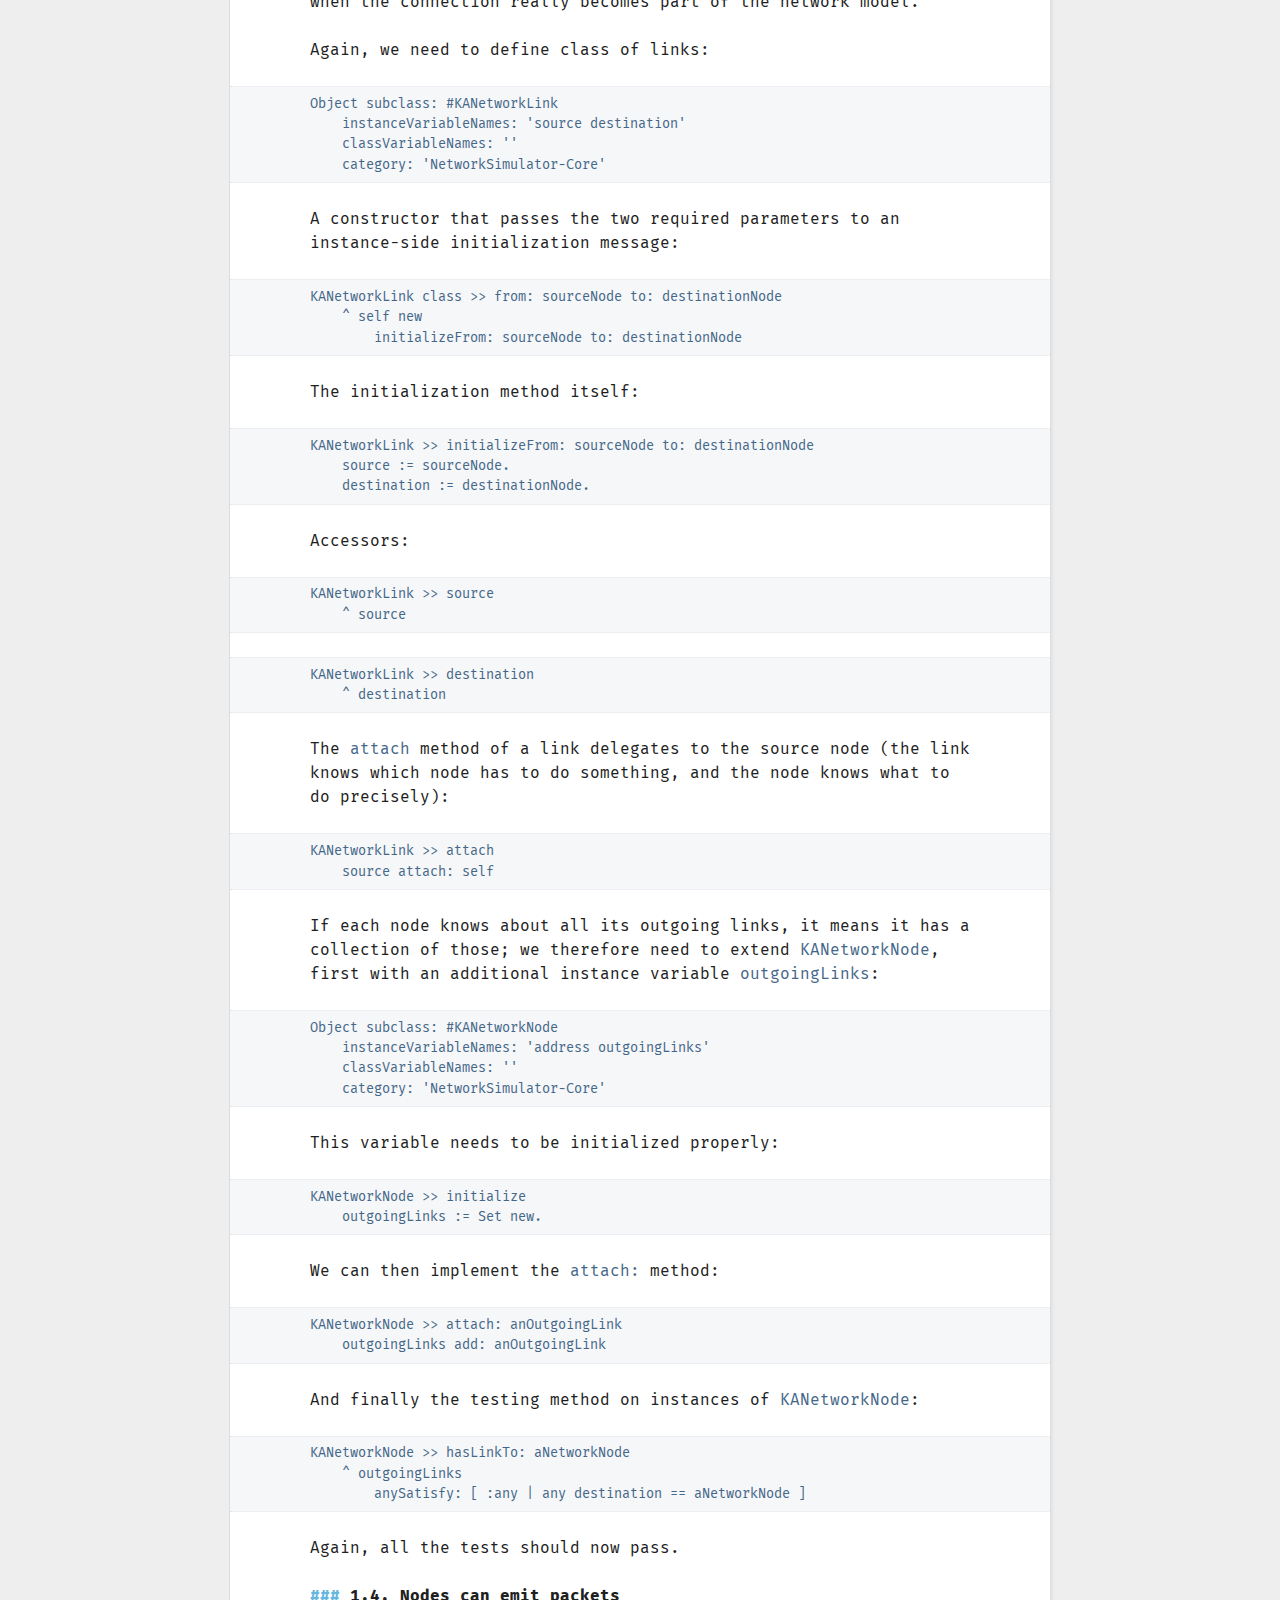
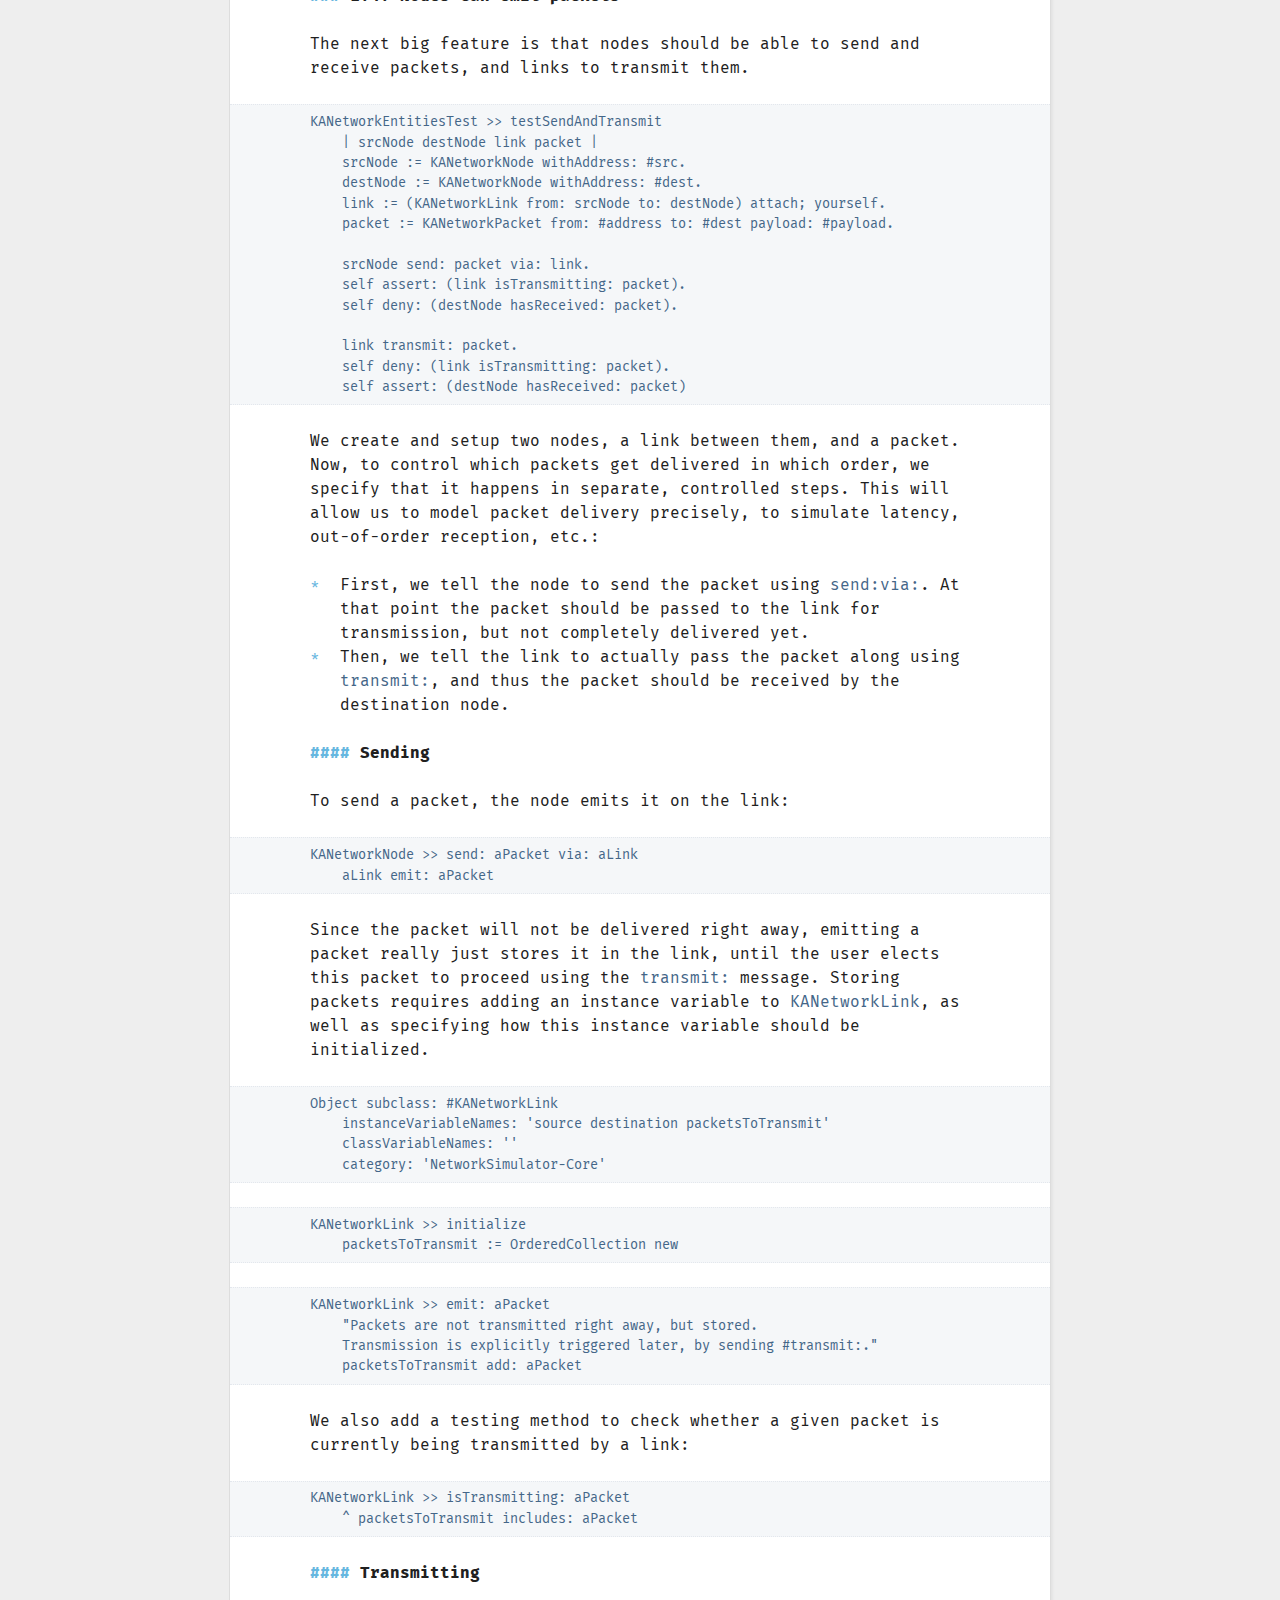
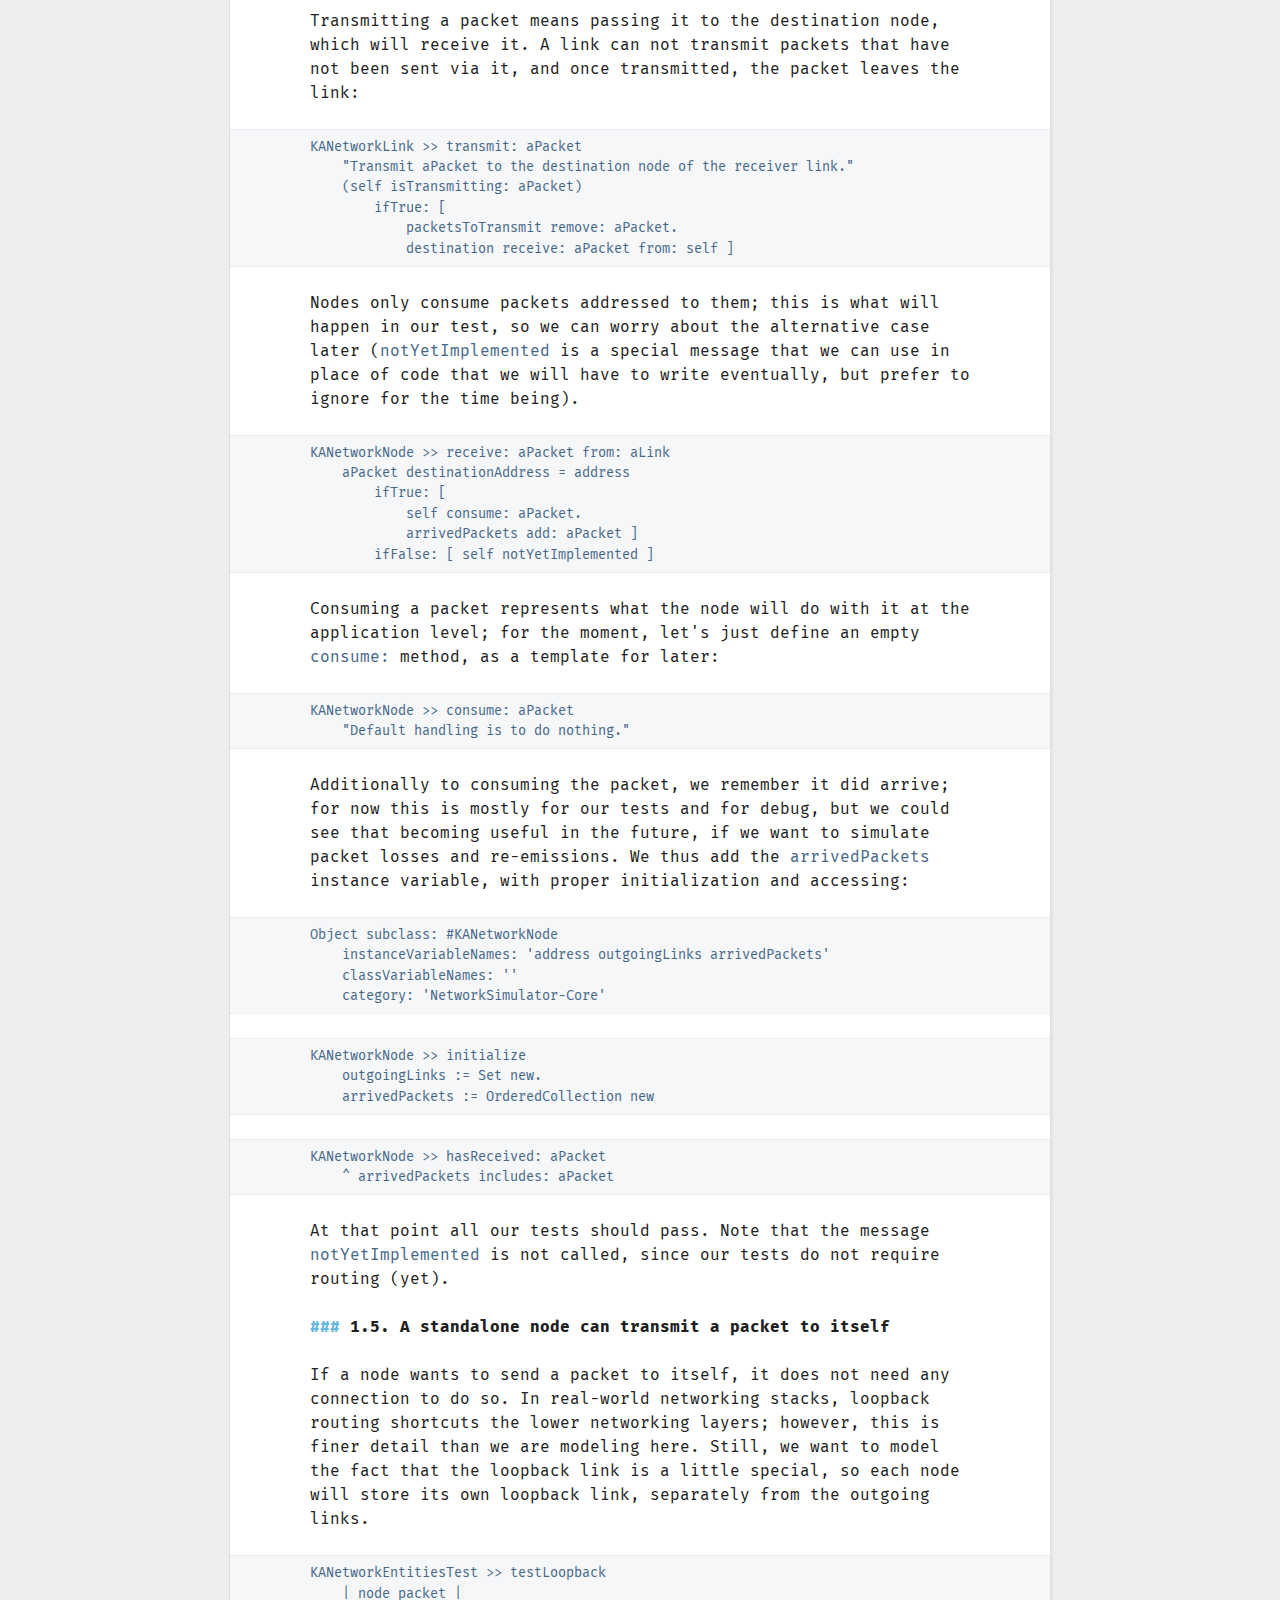
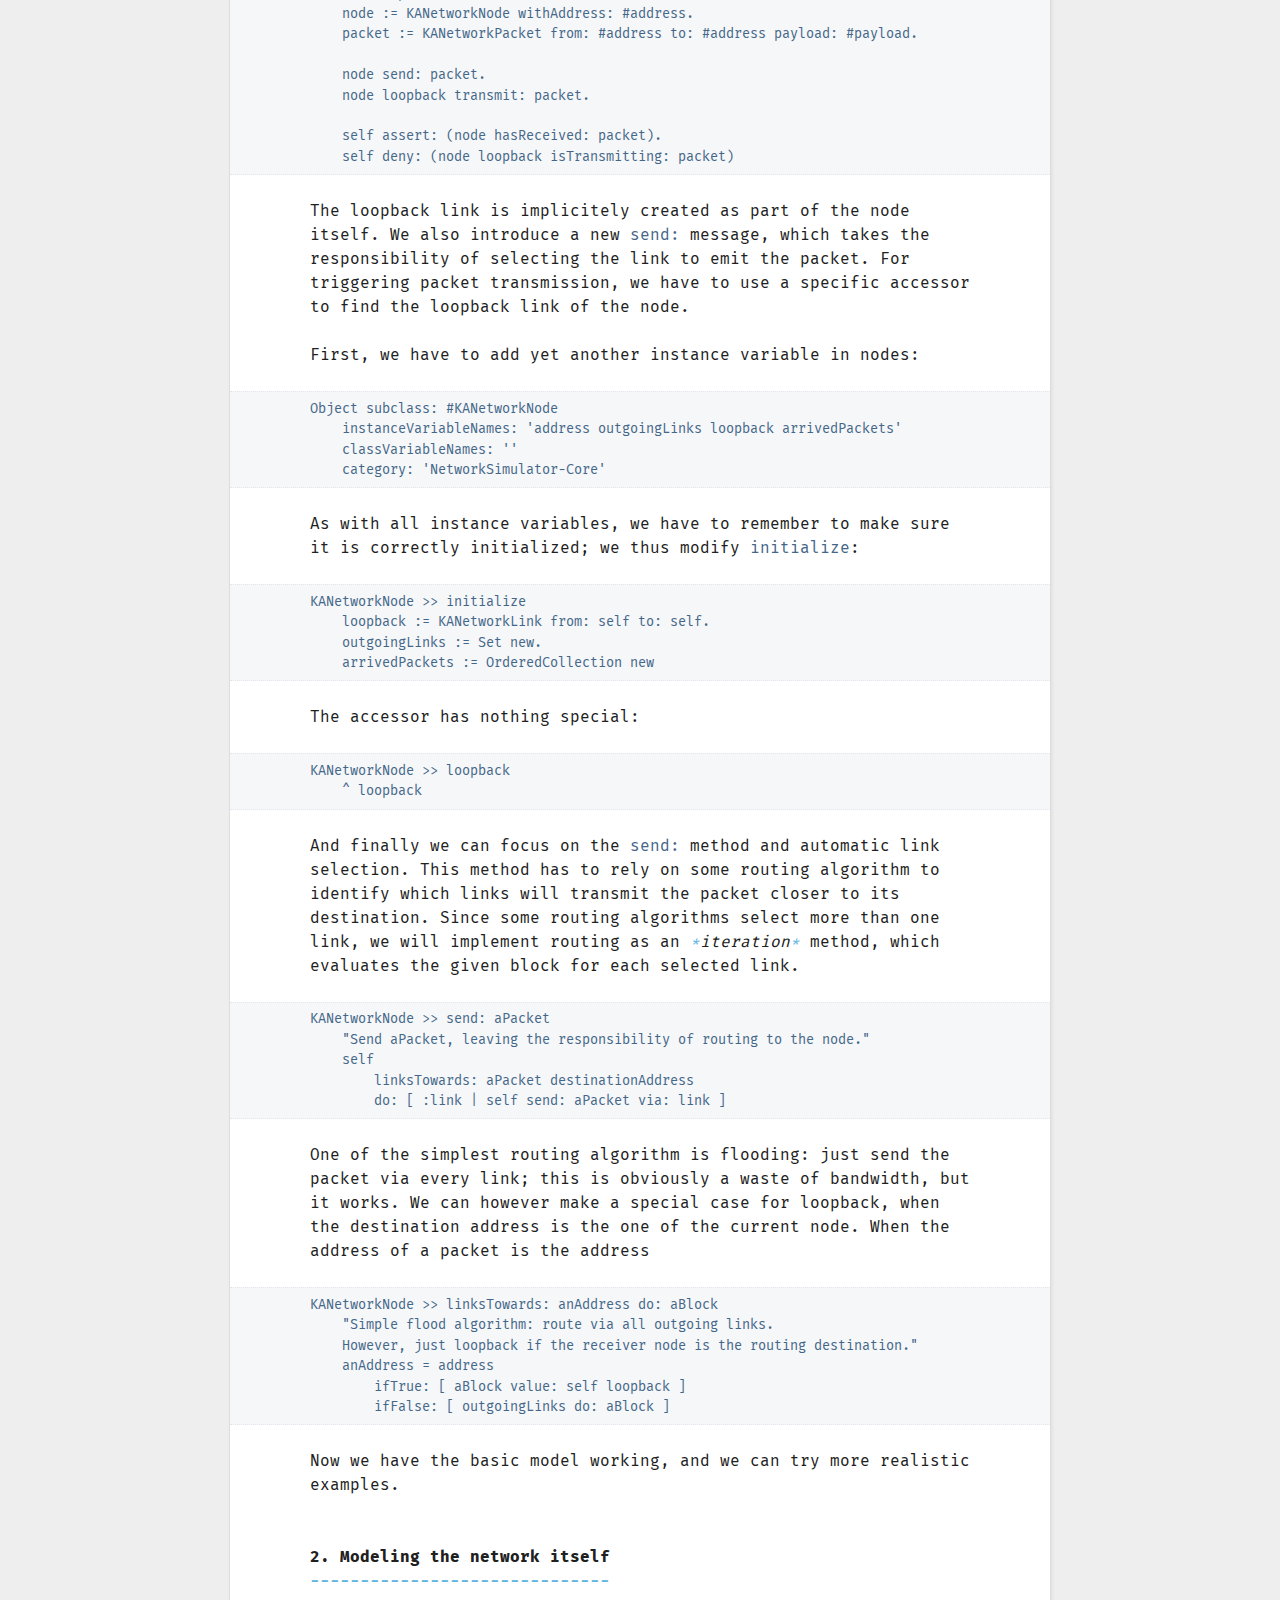
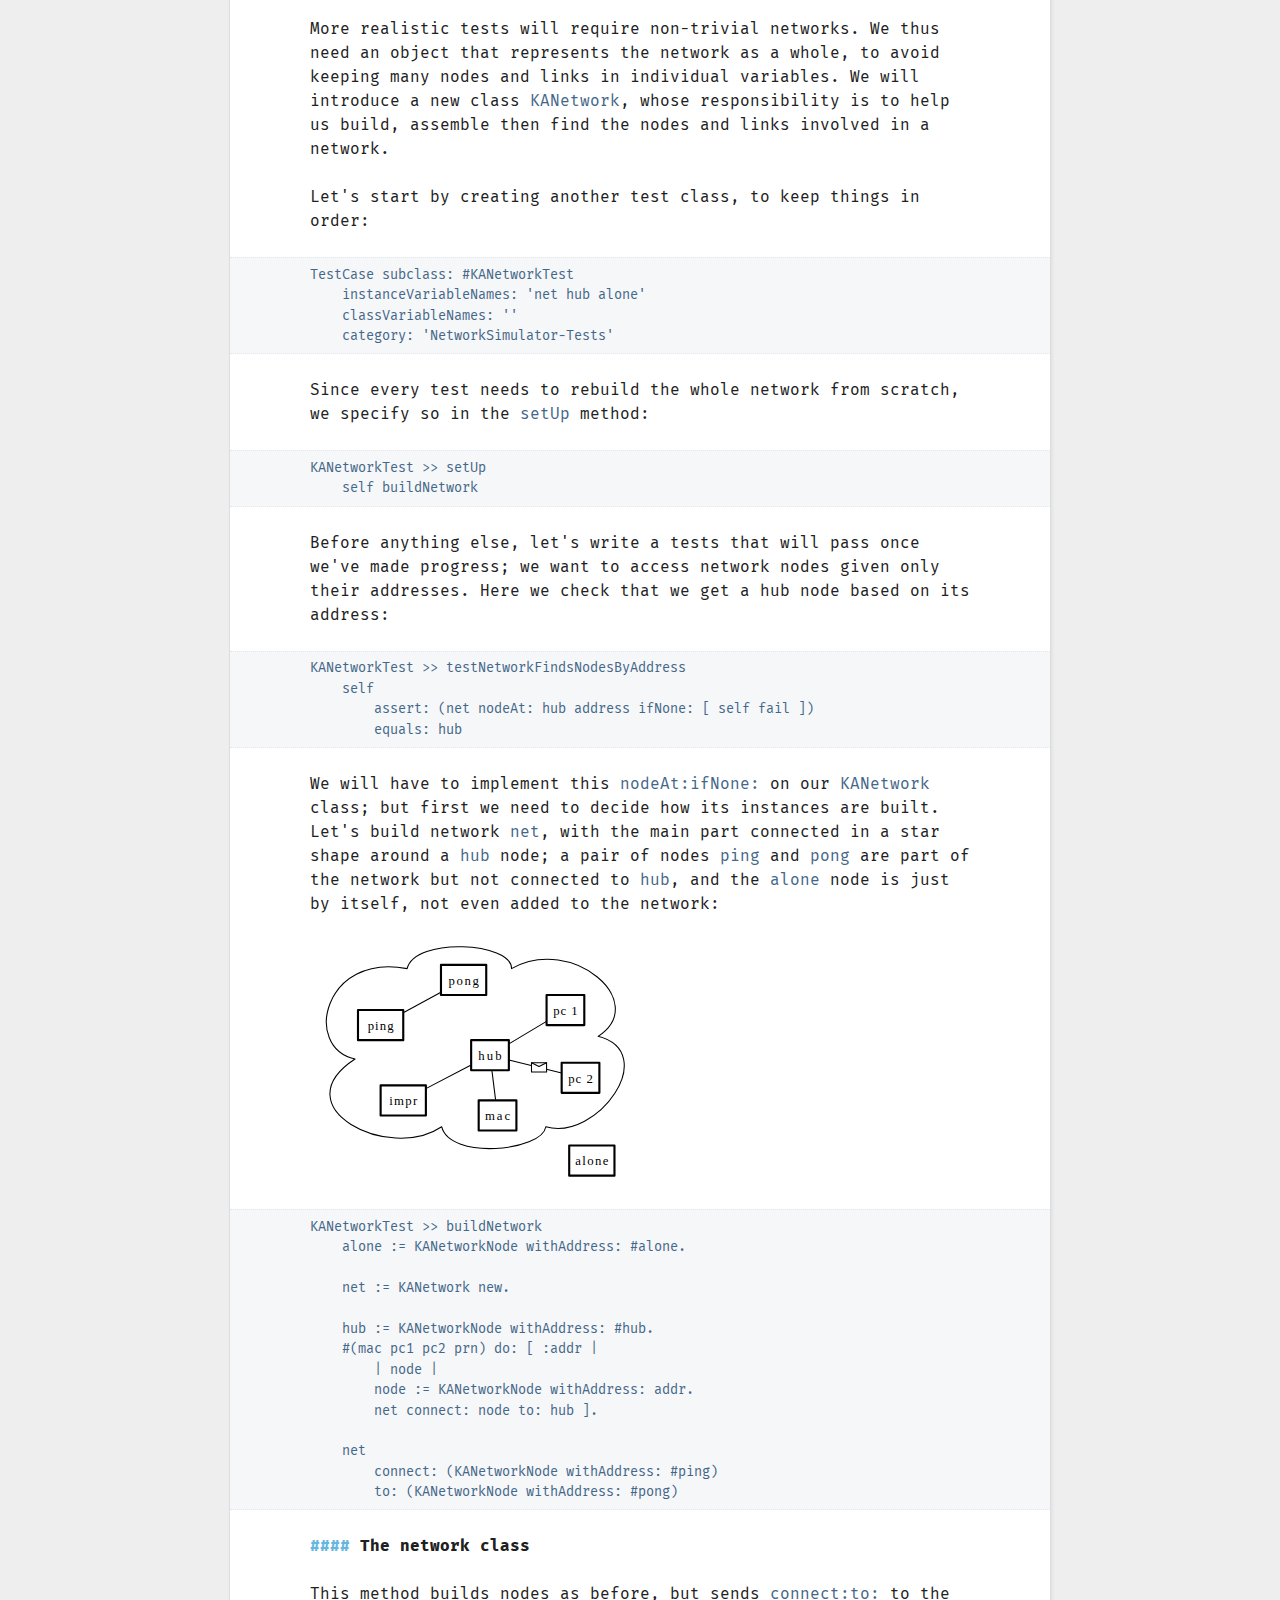
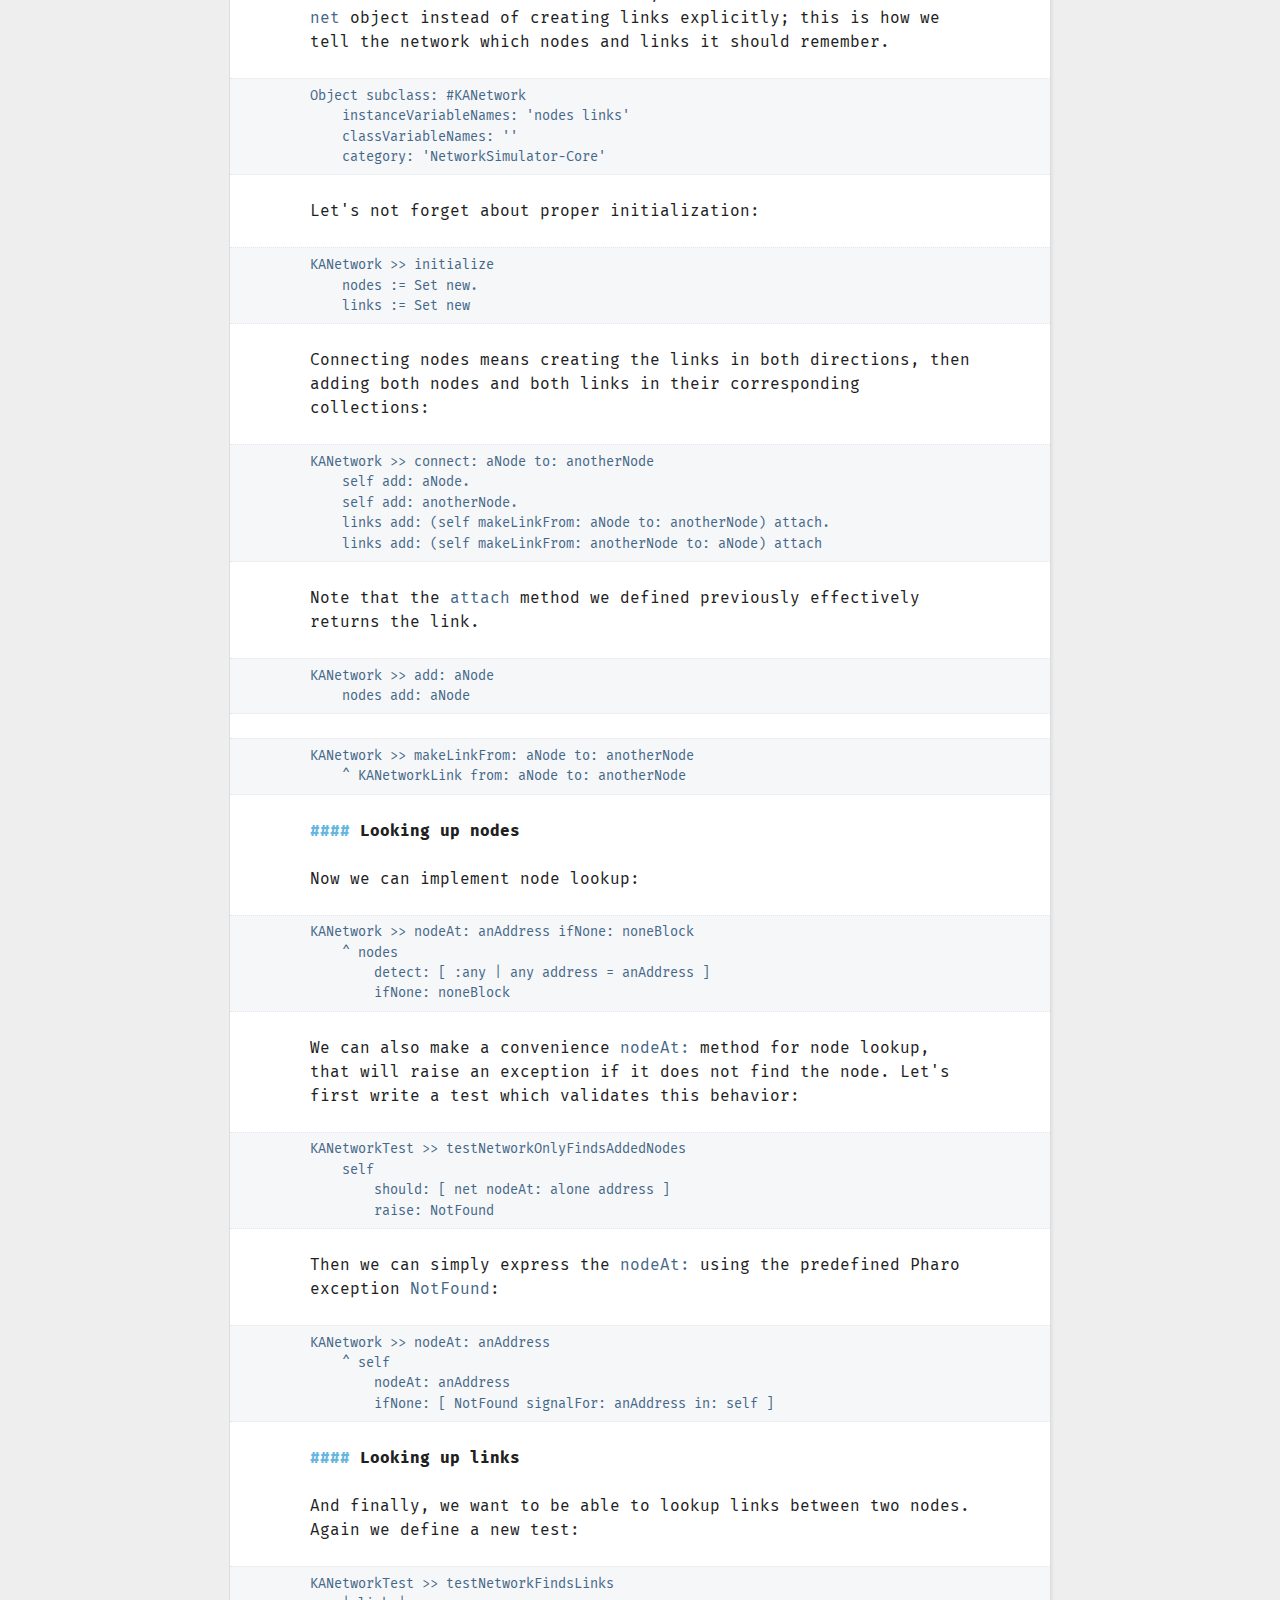
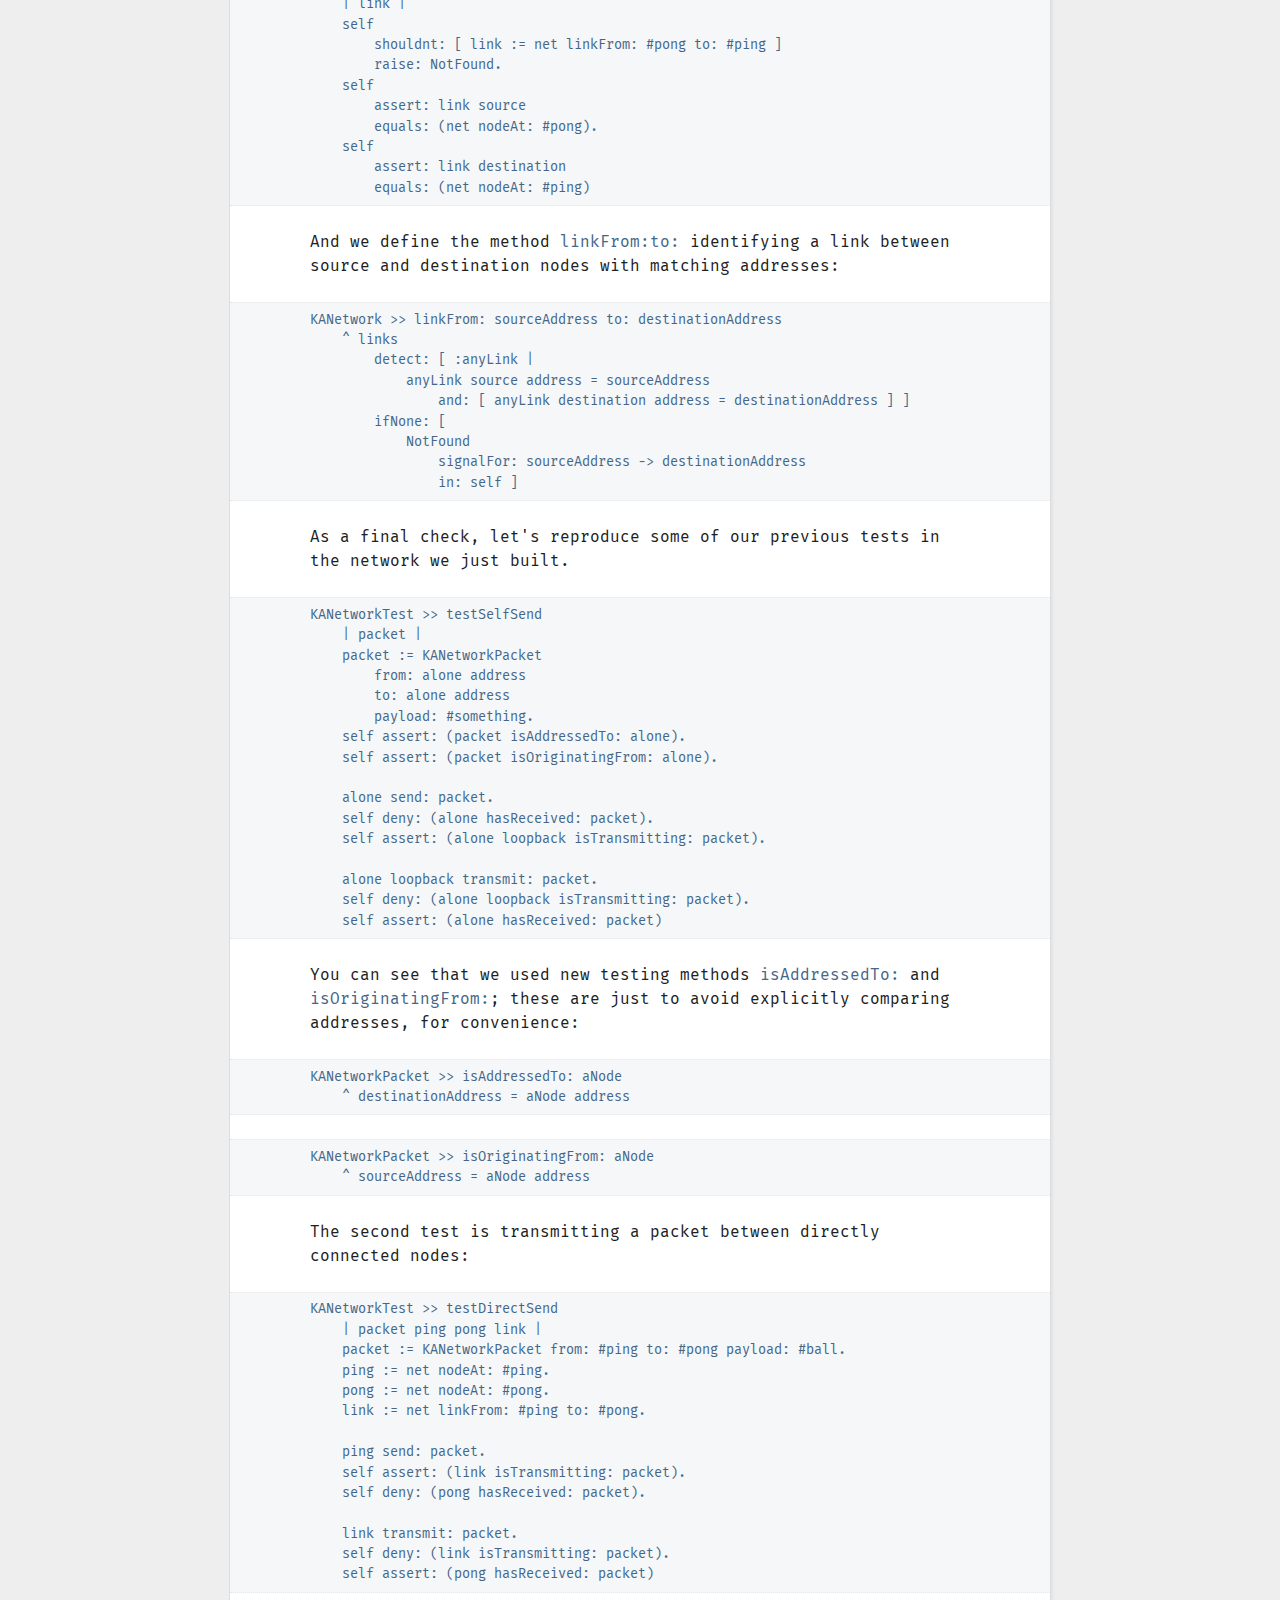
==== commit f938b506: "Pillar export on 2015-12-14 17:21:17" ====
--- a/lan-simulator.html
+++ b/lan-simulator.html
@@ -338,11 +338,20 @@
 </p>
 <figure><pre><code class="smalltalk">KANetworkNode &gt;&gt; receive: aPacket from: aLink
     aPacket destinationAddress = address
-        ifTrue: [ self consume: aPacket ]
+        ifTrue: [
+            self consume: aPacket.
+            arrivedPackets add: aPacket ]
         ifFalse: [ self notYetImplemented ]</code></pre><figcaption></figcaption></figure>
 
 <p>
-Consuming a packet represents what the node will do with it; for general simulations, we only need to remember which packets did arrive:
+Consuming a packet represents what the node will do with it at the application level; for the moment, let's just define an empty <code>consume:</code> method, as a template for later:
+</p>
+<figure><pre><code class="smalltalk">KANetworkNode &gt;&gt; consume: aPacket
+    &quot;Default handling is to do nothing.&quot;</code></pre><figcaption></figcaption></figure>
+
+<p>
+Additionally to consuming the packet, we remember it did arrive; for now this is mostly for our tests and for debug, but we could see that becoming useful in the future, if we want to simulate packet losses and re-emissions.
+We thus add the <code>arrivedPackets</code> instance variable, with proper initialization and accessing:
 </p>
 <figure><pre><code class="smalltalk">Object subclass: #KANetworkNode
     instanceVariableNames: 'address outgoingLinks arrivedPackets'
@@ -353,18 +362,12 @@
     outgoingLinks := Set new.
     arrivedPackets := OrderedCollection new</code></pre><figcaption></figcaption></figure>
 
-<p>
-We define a simple <code>consume:</code> method: it simply adds the packet to a list of arrived packets.
-</p>
-<figure><pre><code class="smalltalk">KANetworkNode &gt;&gt; consume: aPacket
-    arrivedPackets add: aPacket</code></pre><figcaption></figcaption></figure>
-
 <figure><pre><code class="smalltalk">KANetworkNode &gt;&gt; hasReceived: aPacket
     ^ arrivedPackets includes: aPacket</code></pre><figcaption></figcaption></figure>
 
 <p>
 At that point all our tests should pass.
-Note that the message <code>notYetImplemented</code> is not called, since our tests do not require routing.
+Note that the message <code>notYetImplemented</code> is not called, since our tests do not require routing (yet).
 </p>
 
 </section></section><section>
@@ -671,11 +674,13 @@
 </p>
 <figure><pre><code class="smalltalk">KANetworkNode &gt;&gt; receive: aPacket from: aLink
     aPacket destinationAddress = address
-        ifTrue: [ self consume: aPacket ]
+        ifTrue: [
+            self consume: aPacket.
+            arrivedPackets add: aPacket ]
         ifFalse: [ self forward: aPacket from: aLink ]</code></pre><figcaption></figcaption></figure>
 
 <p>
-Now we need to implement packet forwarding, but there is an trap.
+Now we need to implement packet forwarding, but there is a trap.
 An easy solution would be to simply <code>send:</code> the packet again: the hub would send the packet to all its connected nodes, one of which happens to be <code>pc1</code>, the recipient, so all is good!
 </p>
 <p>
@@ -716,16 +721,119 @@
             link destination == arrivalLink source
                 ifFalse: [ self send: aPacket via: link ] ]</code></pre><figcaption></figcaption></figure>
 
+<p>
+Now we can use a proper hub in our test, replacing the relevant line in <code>KANetworkTest &gt;&gt; buildNetwork:</code>, and check that the <code>testSendViaHub</code> unit test passes.
+</p>
+<figure><pre><code class="smalltalk">    hub := KANetworkHub withAddress: #hub.</code></pre><figcaption></figcaption></figure>
+
 
 </section><section>
-<h3>3.2. Specializing other nodes</h3>
-
+<h3>3.2. Other examples of specialized nodes</h3>
+
+<p class="todo">this is out of place, it's not about packet delivery…</p>
+
+<section>
+<h4>Workstations count received packets</h4>
+
+<p>
+When a workstation consumes a packet, it simply increments a packet counter.
+</p>
+<p>
+Let's start by subclassing <code>KANetworkNode</code>:
+</p>
+<figure><pre><code class="smalltalk">KANetworkNode subclass: #KANetworkWorkstation
+    instanceVariableNames: 'receivedCount'
+    classVariableNames: ''
+    category: 'NetworkSimulator-Nodes'</code></pre><figcaption></figcaption></figure>
+
+<p>
+We need to initialize the <code>receivedCount</code> instance variable.
+Properly redefining <code>initialize:</code> is enough, because the address is initialized separately in the constructor method <code>KANetworkNode &gt;&gt; withAddress:</code>; however, it's really important not to forget the <code>super initialize</code> message, because that method does
+</p>
+<figure><pre><code class="smalltalk">KANetworkWorkstation &gt;&gt; initialize
+    super initialize.
+    receivedCount := 0</code></pre><figcaption></figcaption></figure>
+
+<p>
+Now we can redefine <code>consume:</code> accordingly:
+</p>
+<figure><pre><code class="smalltalk">KANetworkWorkstation &gt;&gt; consume: aPacket
+    receivedCount := receivedCount + 1</code></pre><figcaption></figcaption></figure>
+
+<p class="todo">accessor, printOn:</p>
 
 </section><section>
-<h3>3.3. Cycles and routing tables</h3>
-
-
-
-</section></section></section>
+<h4>Printers accumulate printouts</h4>
+
+<p>
+When a printer consumes a packet, it prints it; we can model the output tray as a list where packet payloads get queued, and the supply tray as the number of blank sheets it contains.
+</p>
+<p>
+The implementation is very similar; we subclass <code>KANetworkNode</code> to redefine the <code>consume:</code> method:
+</p>
+<figure><pre><code class="smalltalk">KANetworkNode subclass: #KANetworkPrinter
+    instanceVariableNames: 'supply tray'
+    classVariableNames: ''
+    category: 'NetworkSimulator-Nodes'</code></pre><figcaption></figcaption></figure>
+
+<figure><pre><code class="smalltalk">KANetworkPrinter &gt;&gt; consume: aPacket
+    supply &gt; 0 ifTrue: [ ^ self &quot;no paper, do nothing&quot; ].
+
+    supply := supply - 1.
+    tray add: aPacket payload</code></pre><figcaption></figcaption></figure>
+
+<p>
+Initialization is a bit different, though; since the standard <code>initialize</code> method has no argument, the only sensible initial value for the <code>supply</code> instance variable is zero:
+</p>
+<figure><pre><code class="smalltalk">KANetworkPrinter &gt;&gt; initialize
+    super initialize.
+    supply := 0.
+    tray := OrderedCollection new</code></pre><figcaption></figcaption></figure>
+
+<p>
+We therefore need a way to pass the initial supply of paper available to a fresh instance:
+</p>
+<figure><pre><code class="smalltalk">KANetworkPrinter &gt;&gt; resupply: paperSheets
+    supply := supply + paperSheets</code></pre><figcaption></figcaption></figure>
+
+<p>
+For convenience, we can provide an extended constructor to create printers with a non-empty supply in one message:
+</p>
+<figure><pre><code class="smalltalk">KANetworkPrinter class &gt;&gt; withAddress: anAddress initialSupply: paperSheets
+    ^ (self withAddress: anAddress)
+        resupply: paperSheets;
+        yourself</code></pre><figcaption></figcaption></figure>
+
+<p class="todo">accessors, printOn:</p>
+
+</section><section>
+<h4>Servers answer requests</h4>
+
+<p>
+When a server node consumes a packet, it converts the payload to uppercase, then sends that back to the sender of the request.
+</p>
+<p>
+This is yet another subclass which redefines the <code>consume:</code> method, but this time the node is stateless, so we have no initialization or accessor methods to write:
+</p>
+<figure><pre><code class="smalltalk">KANetworkNode subclass: #KANetworkServer
+    instanceVariableNames: ''
+    classVariableNames: ''
+    category: 'NetworkSimulator-Nodes'</code></pre><figcaption></figcaption></figure>
+
+<figure><pre><code class="smalltalk">consume: aPacket
+    | response |
+    response := aPacket payload asUppercase.
+    self send: (KANetworkPacket
+        from: self address
+        to: aPacket sourceAddress
+        payload: response)</code></pre><figcaption></figcaption></figure>
+
+<p class="todo"></p>
+
+</section></section></section><section>
+<h2>4. Cycles and routing tables</h2>
+
+<p class="todo">automatic routing?</p>
+</section></section>
     </body>
 </html>
--- a/css/custom.css
+++ b/css/custom.css
@@ -108,4 +108,13 @@
 
 :not(pre) code {
     color: rgb(68, 102, 136);
-}+}
+
+.todo:before {
+    content: "[TODO] ";
+}
+
+.todo {
+    font-size: .85em;
+    color: #999;
+}
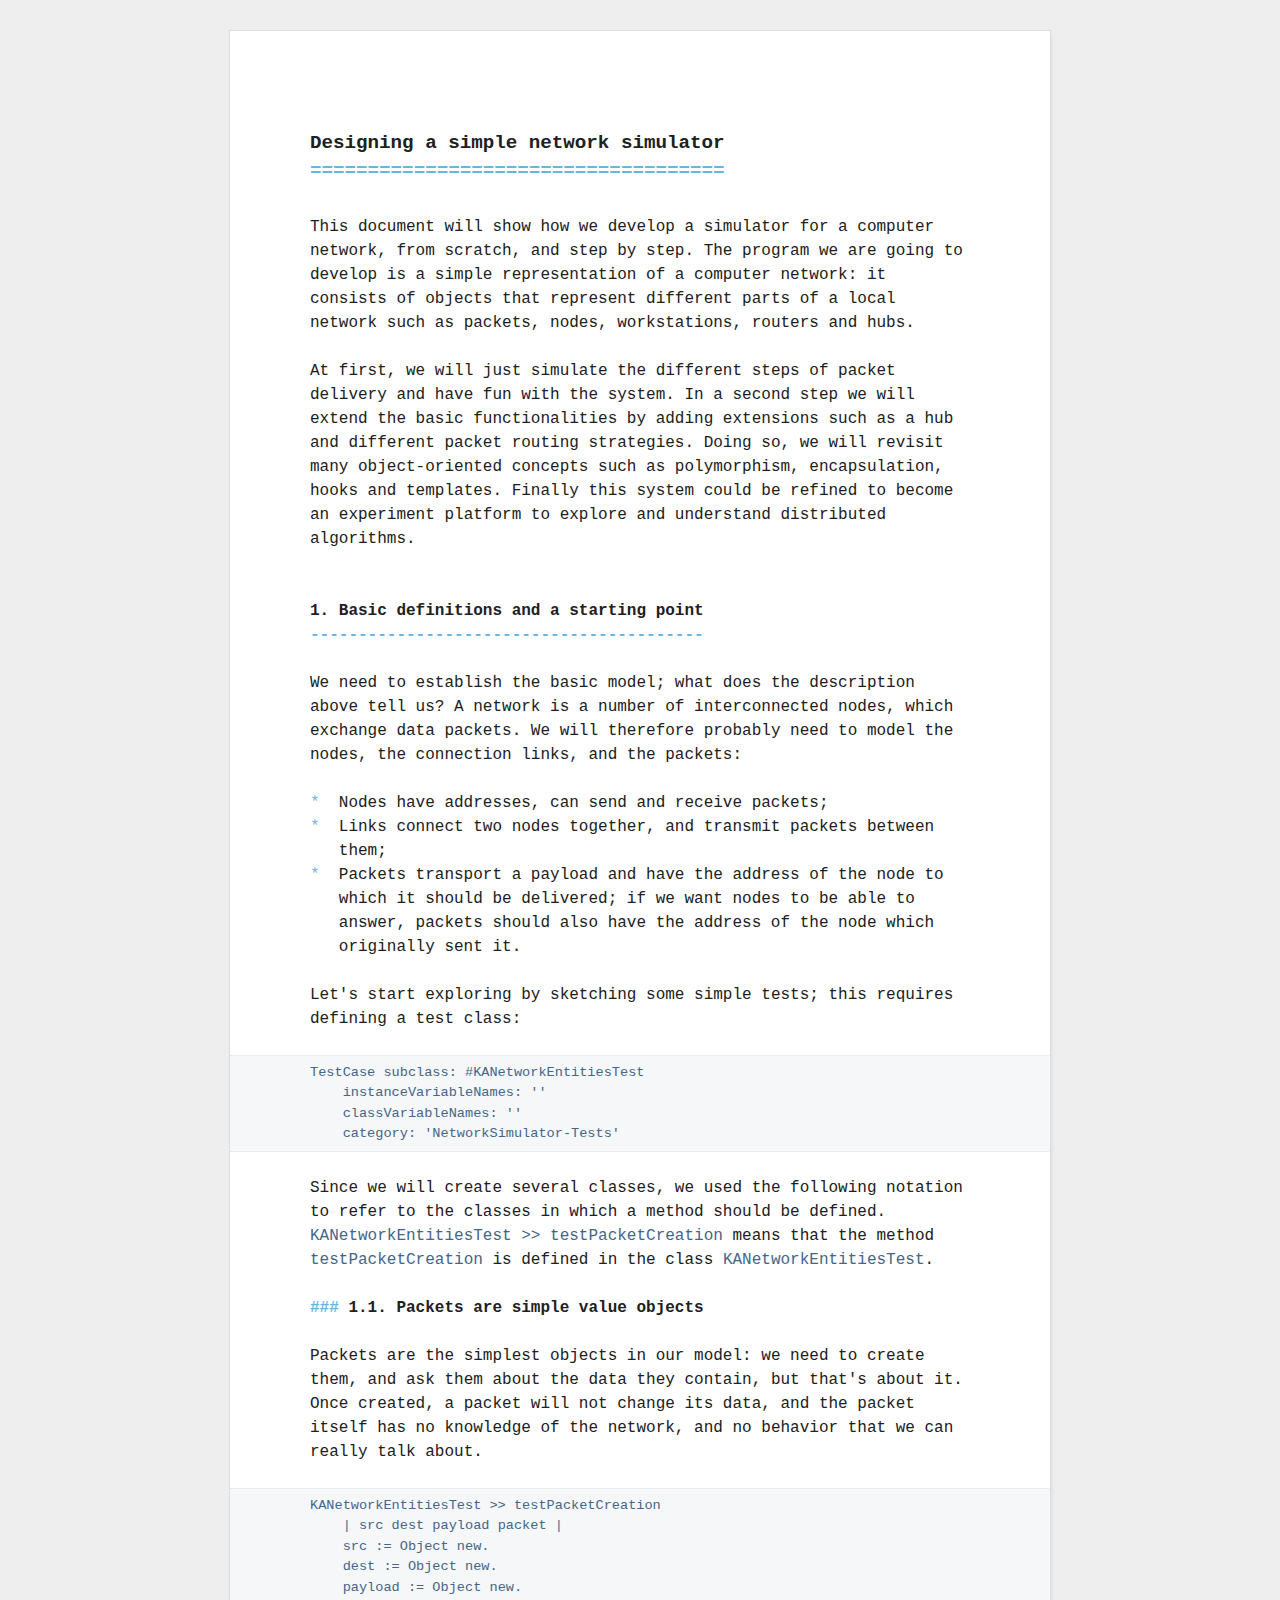
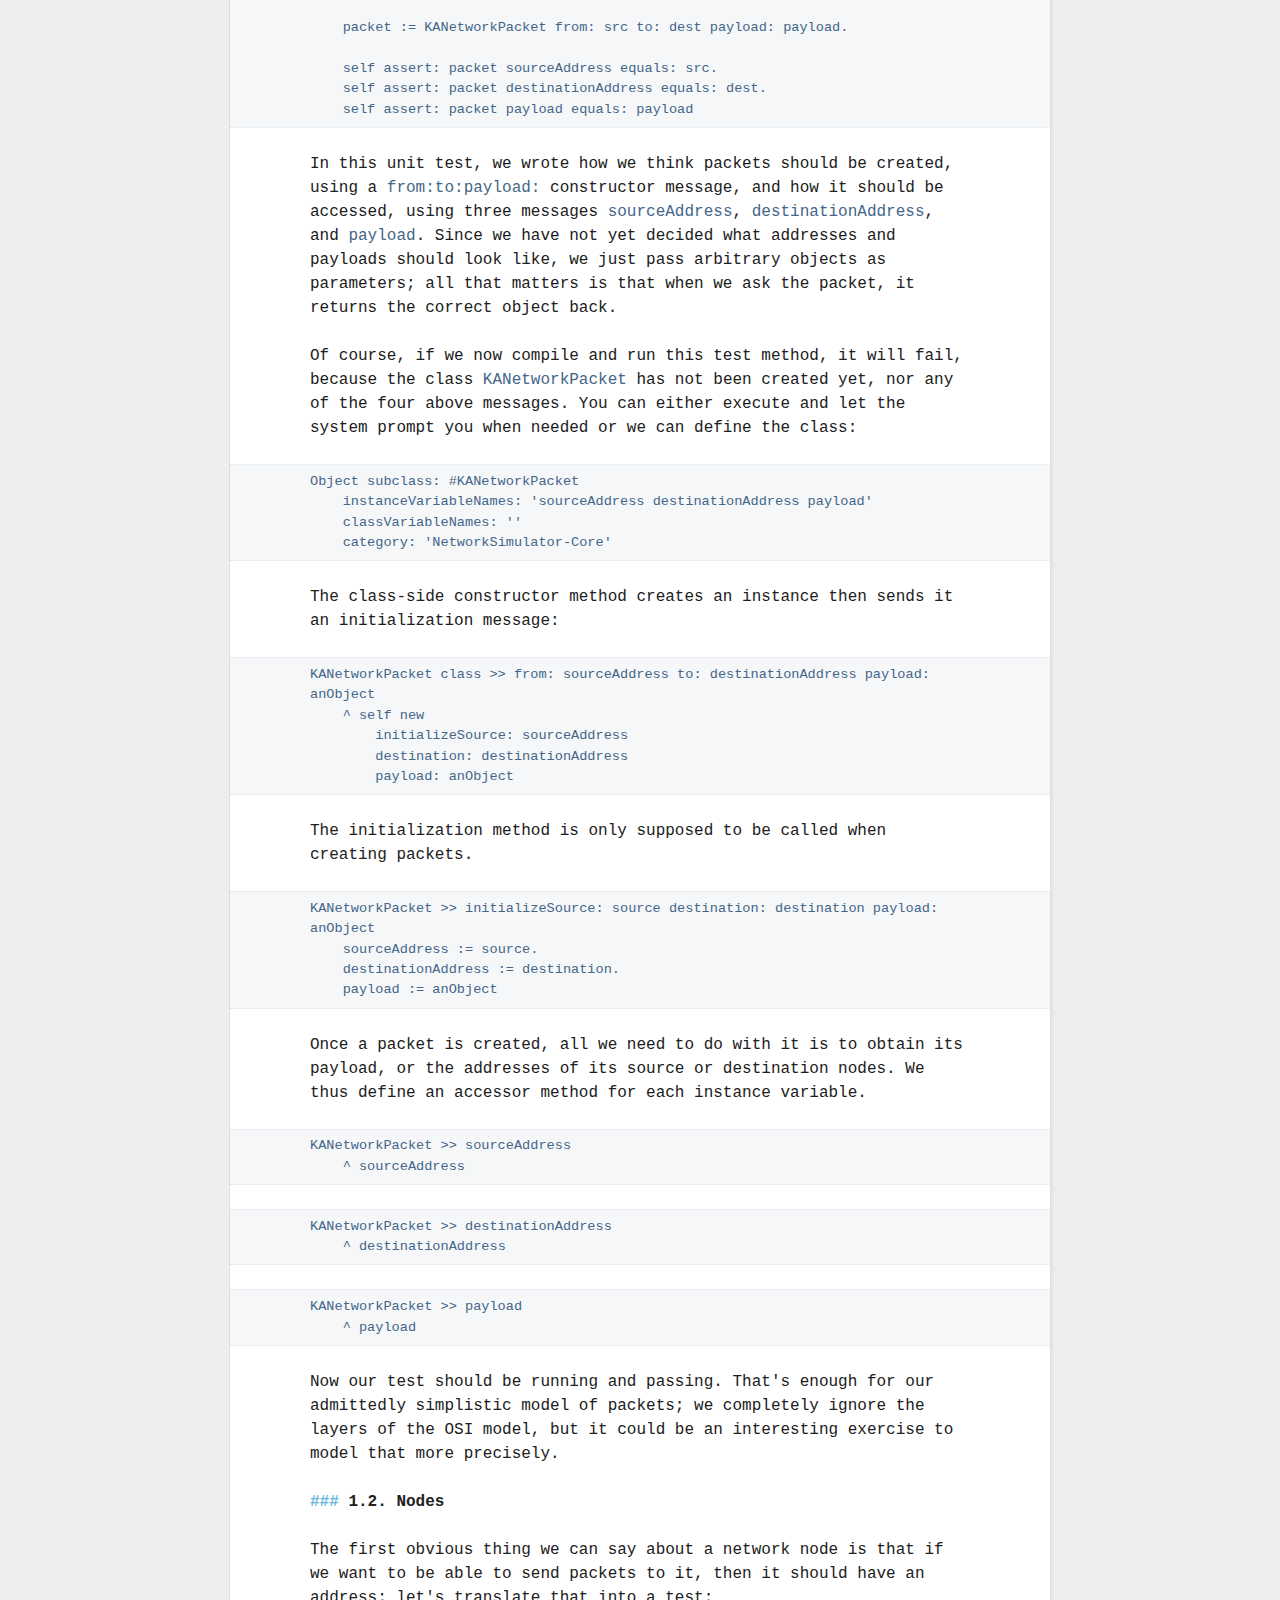
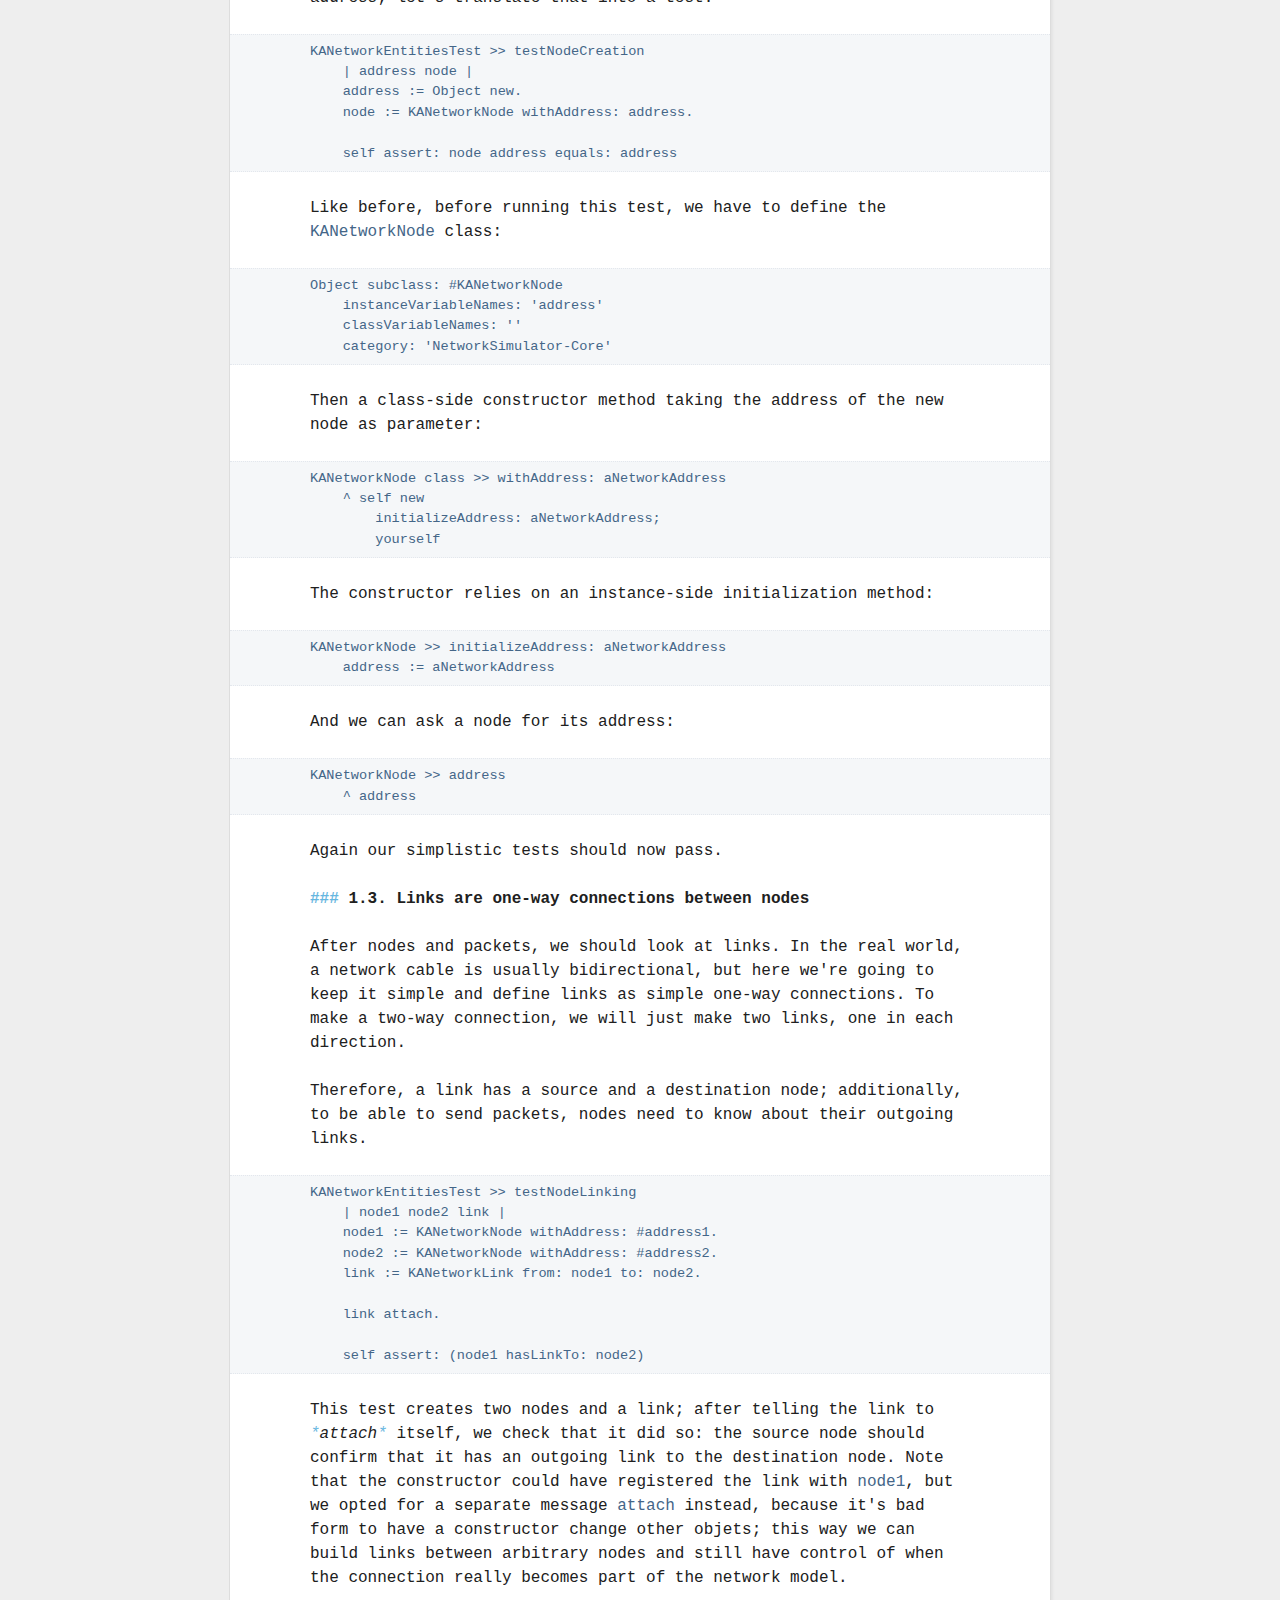
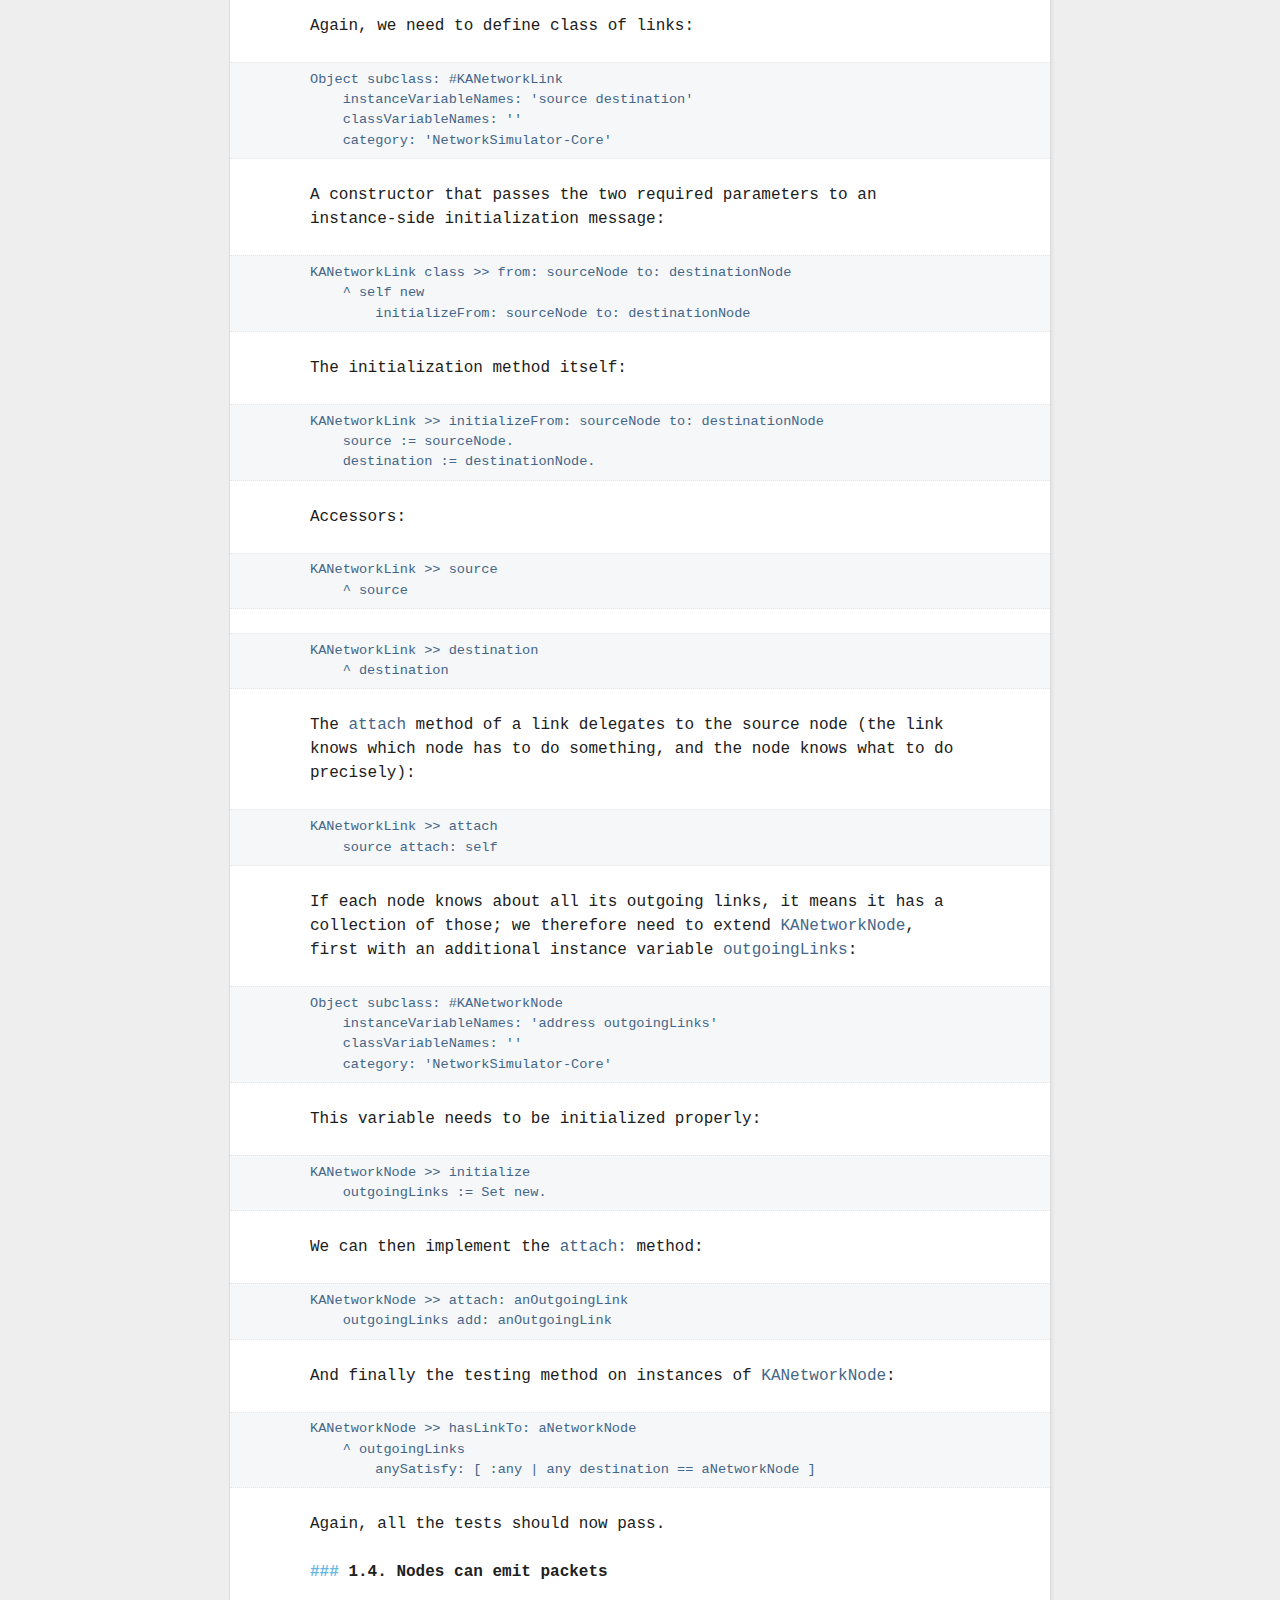
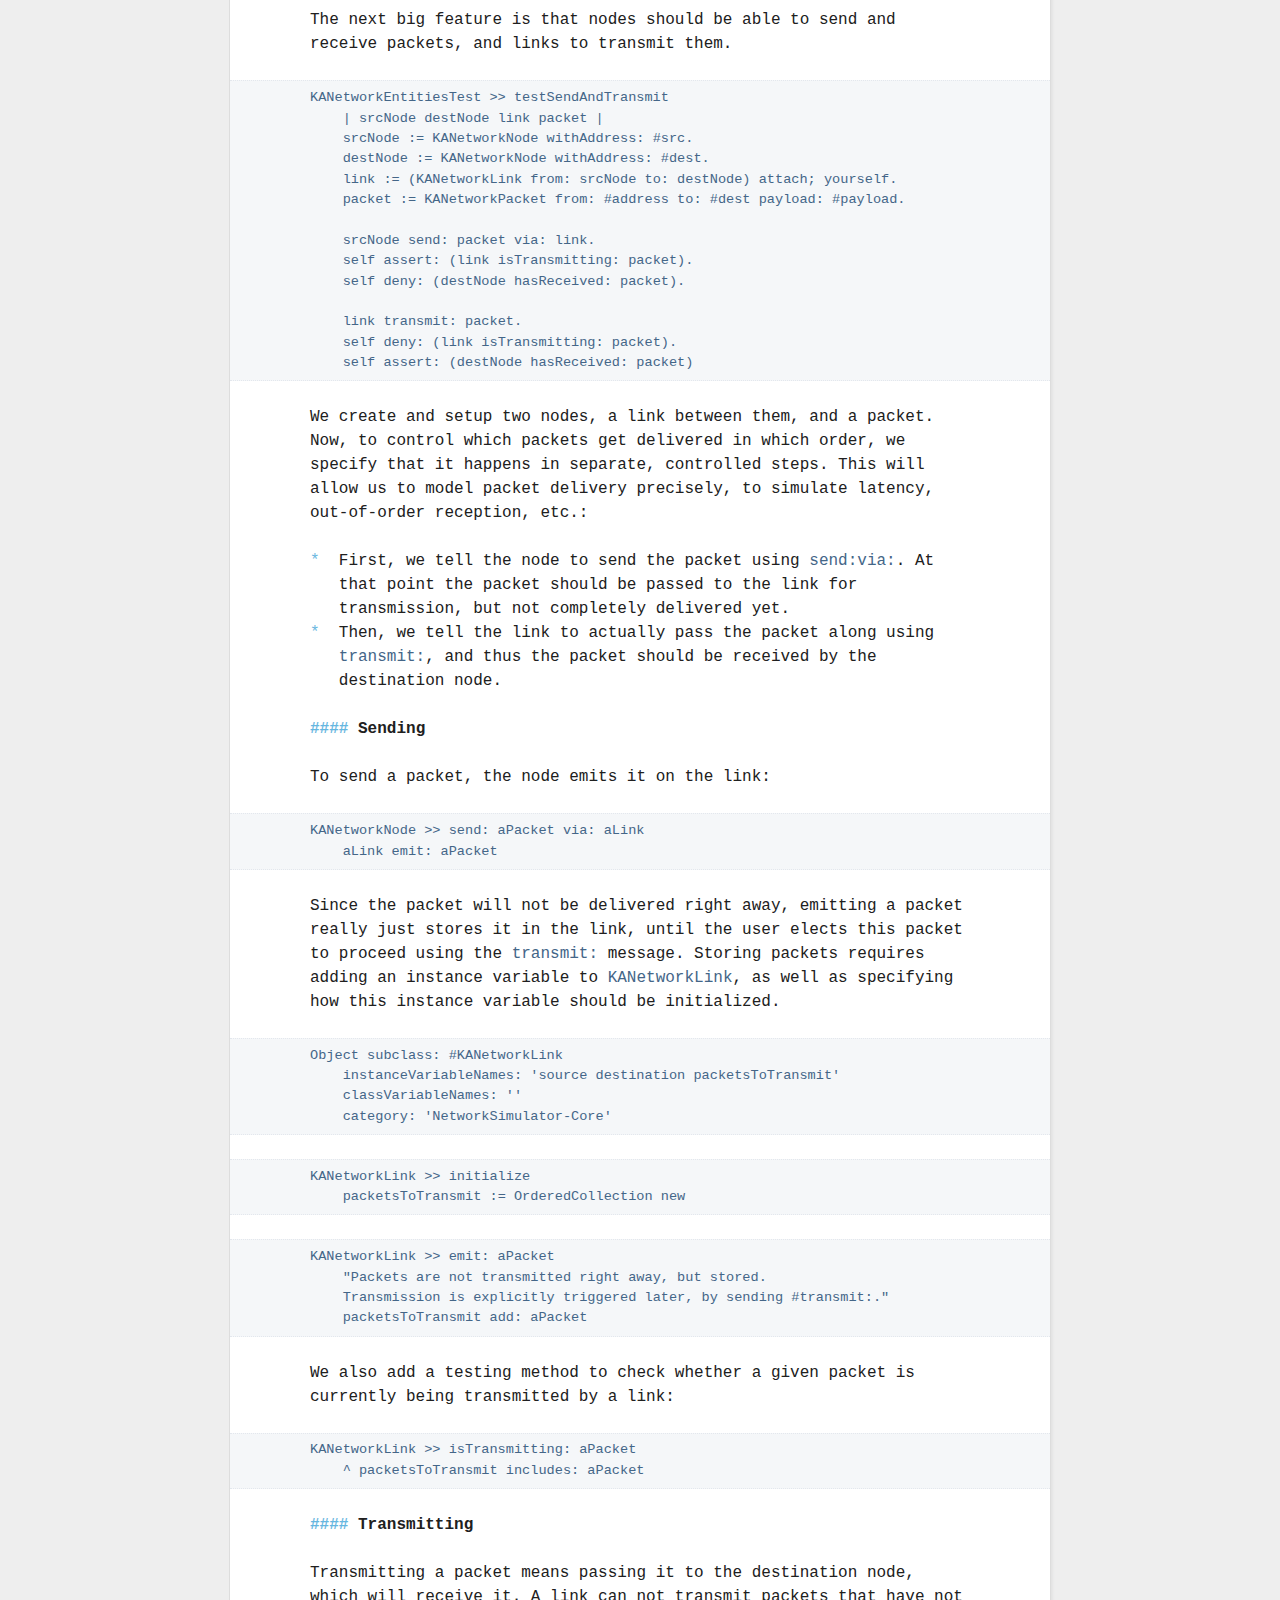
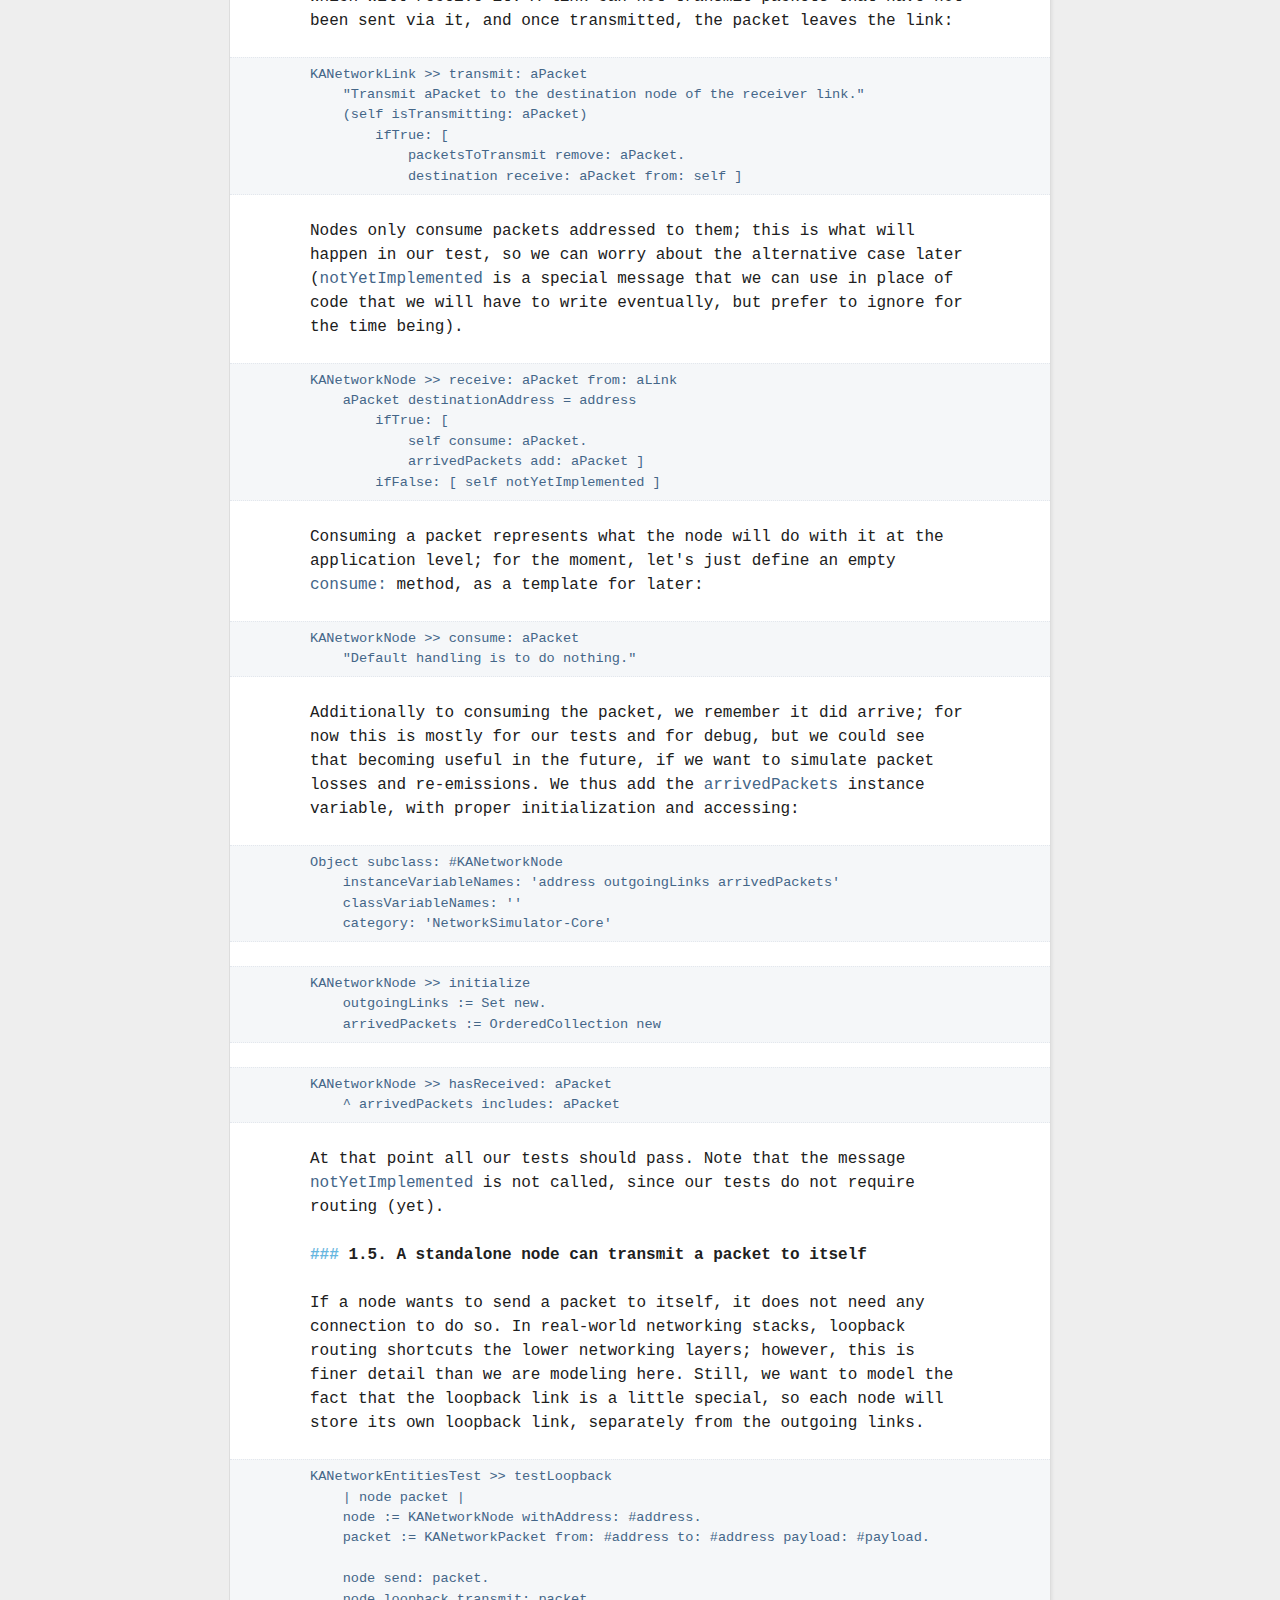
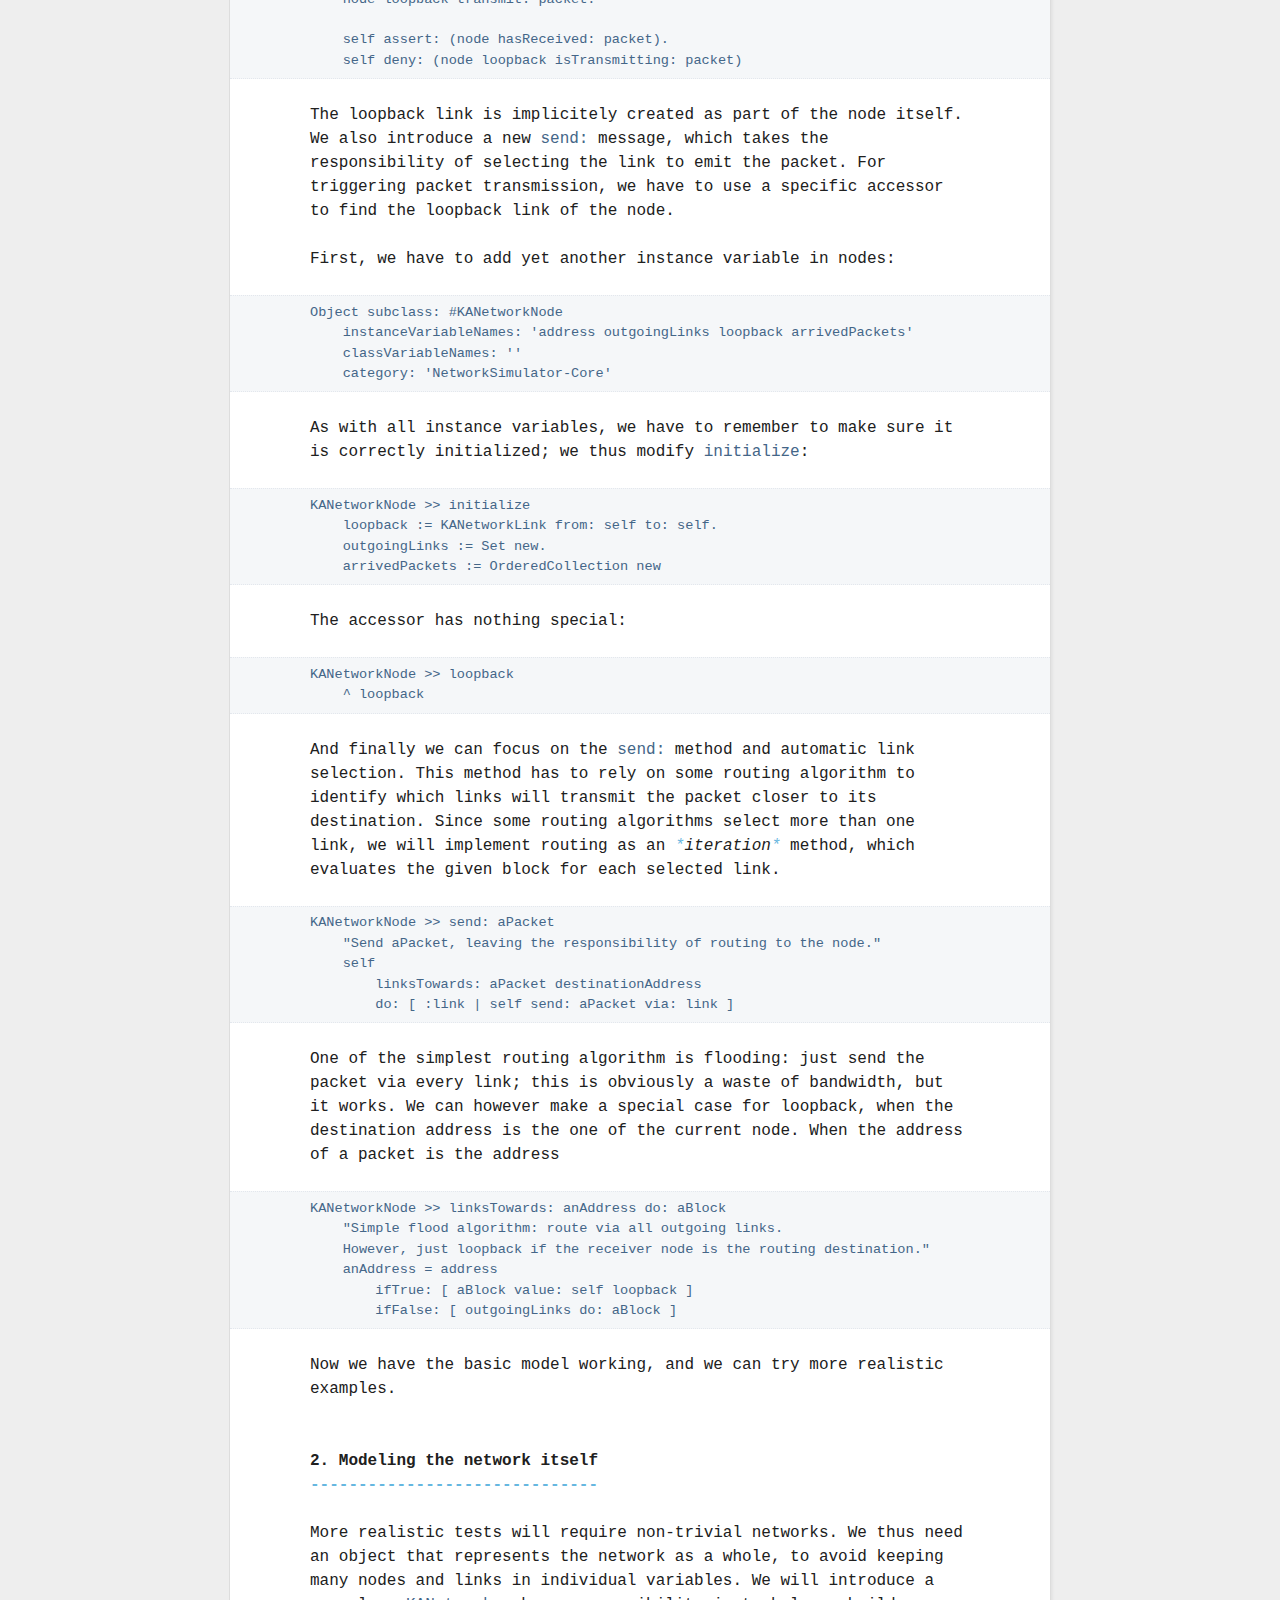
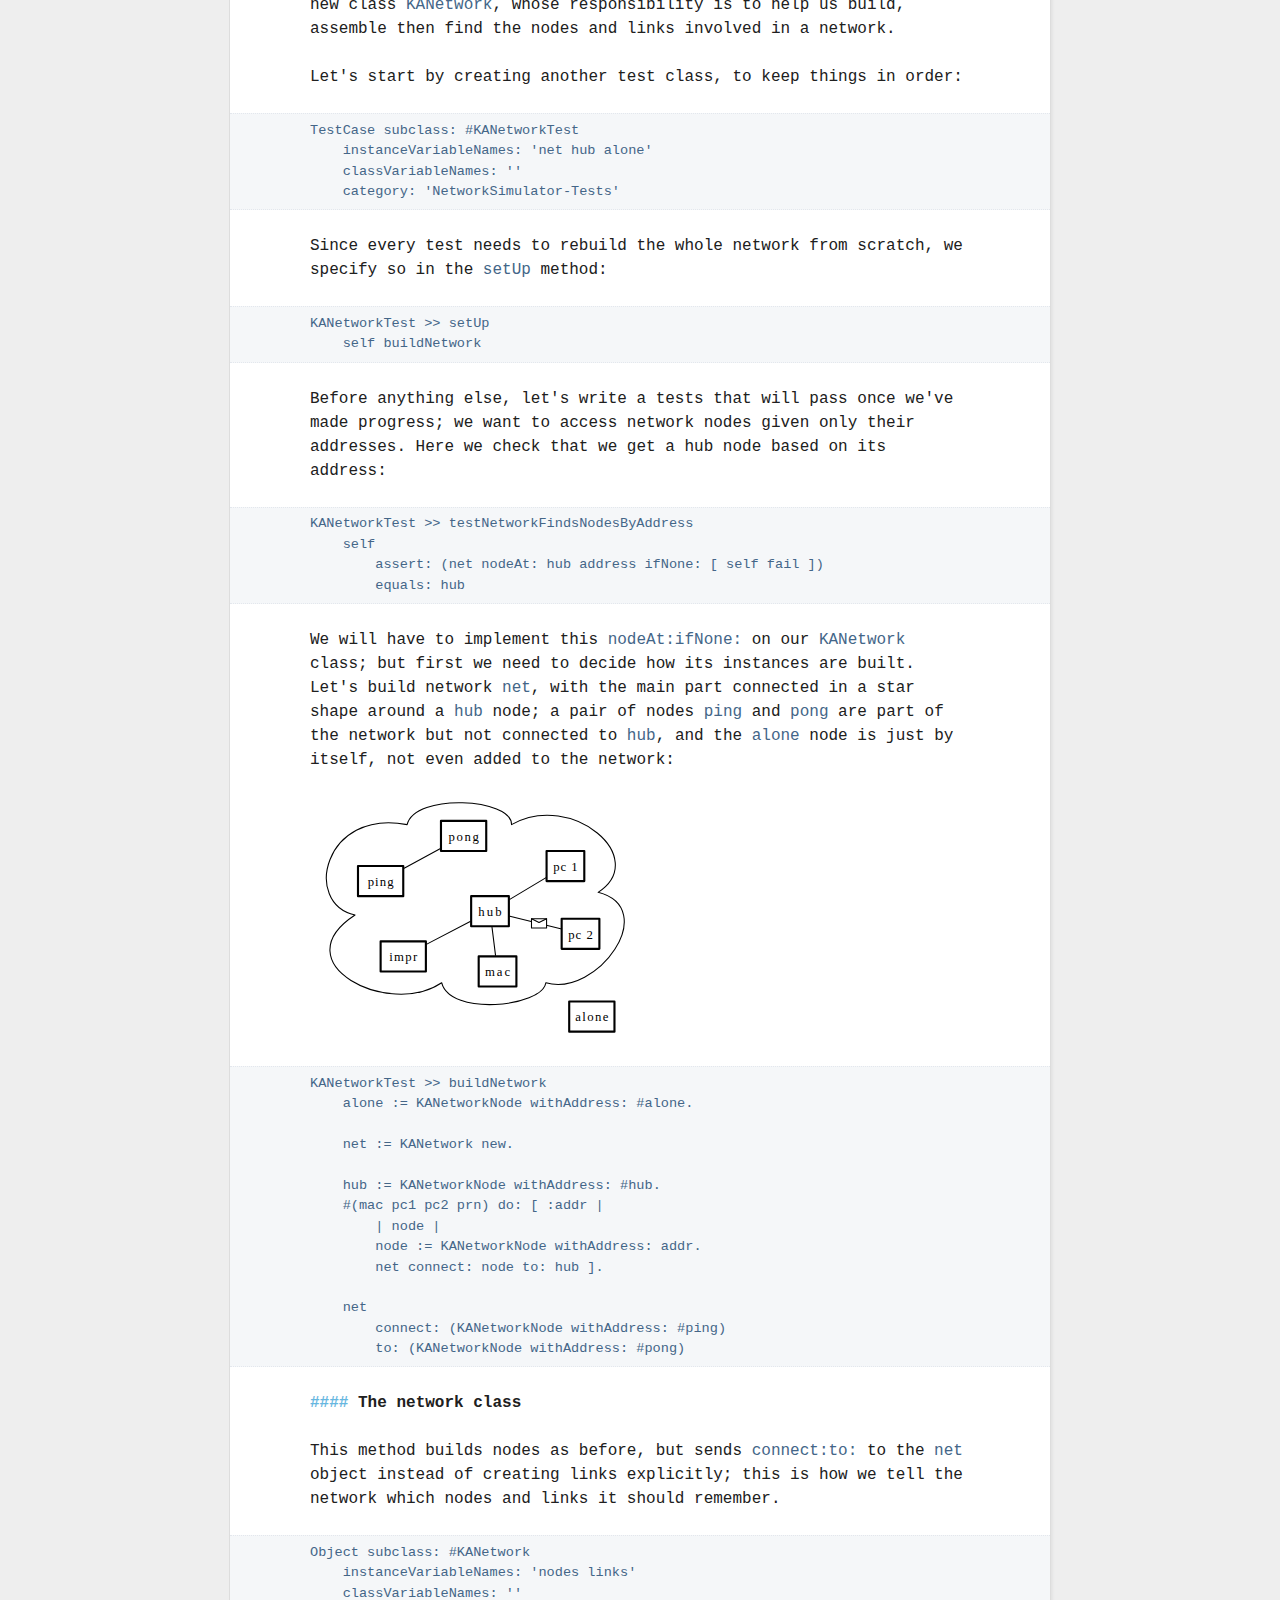
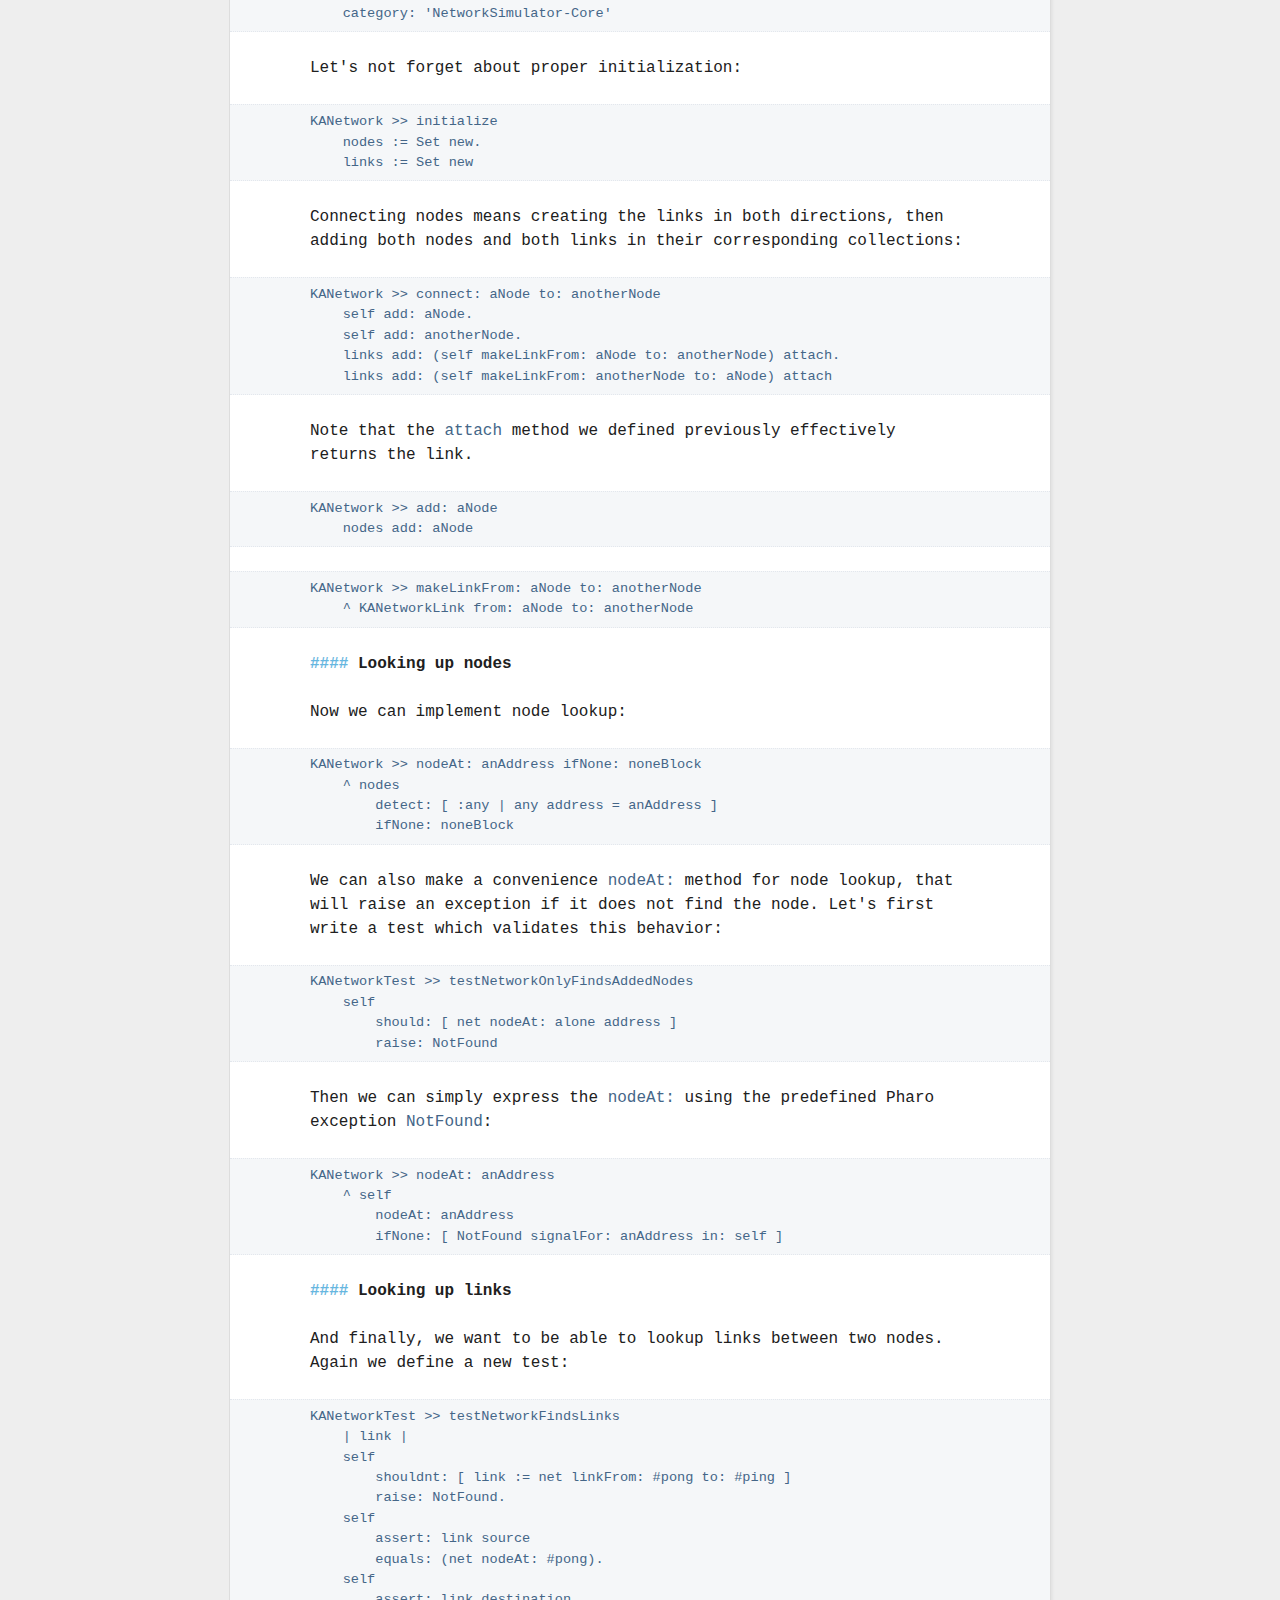
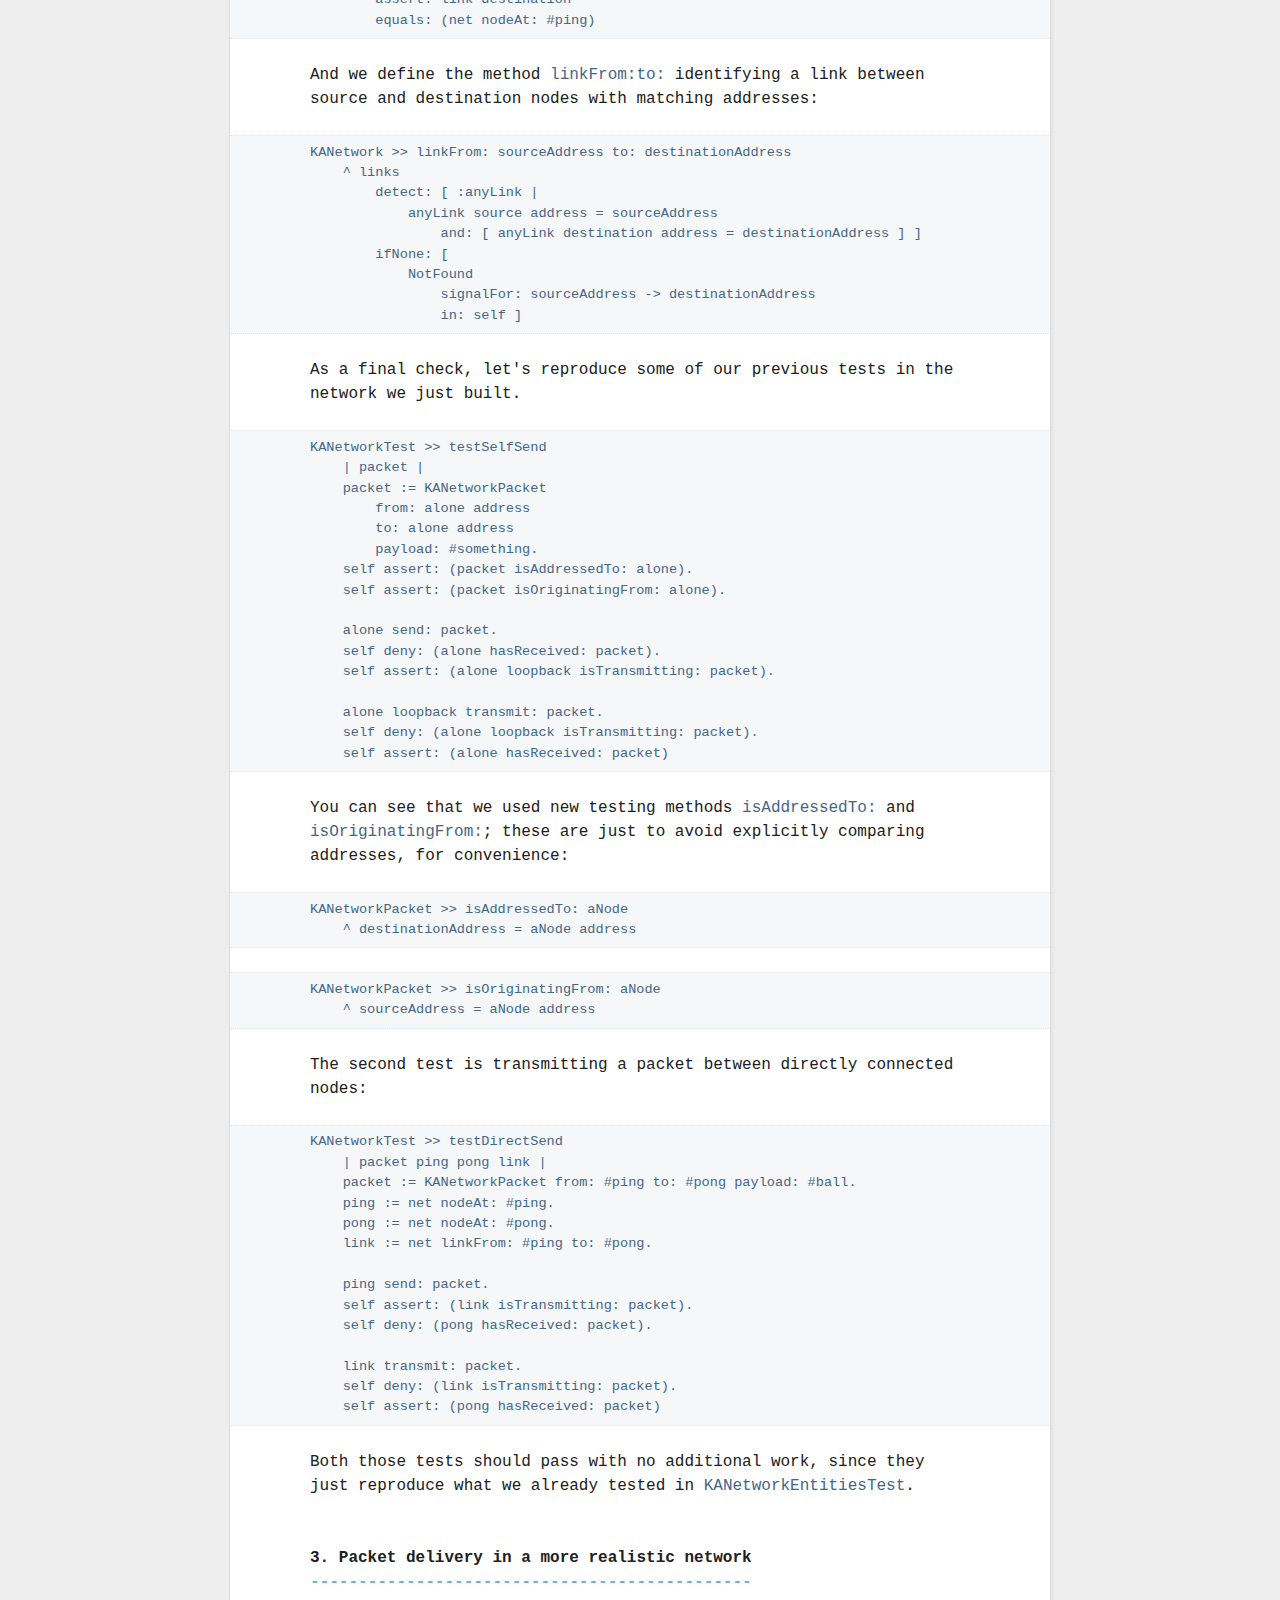
==== commit 1bfc7ec5: "Pillar export on 2016-03-24 13:15:33" ====
--- a/lan-simulator.html
+++ b/lan-simulator.html
@@ -2,18 +2,15 @@
 <html lang="en">
     <head>
         <meta charset="utf-8">
-        <title>A simple network simulator</title>
+        <title>Designing a simple network simulator</title>
         <meta name="description" content="">
         <meta name="author" content="Damien Pollet">
-        <link href='https://fonts.googleapis.com/css?family=Fira+Mono:400,700' rel='stylesheet' type='text/css'>
         <link rel="stylesheet" href="css/remarkdown.css">
         <link rel="stylesheet" href="css/custom.css">
     </head>
     <body data-rmd="h1-underline h2-underline ul-star">
-        <section>
-<h1>Designing a simple network simulation platform</h1>
-
-<p>
+        <h1>Designing a simple network simulator</h1>
+        <p>
 This document will show how we develop a simulator for a computer network, from scratch, and step by step.
 The program we are going to develop is a simple representation of a computer network: it consists of objects that represent different parts of a local network such as packets, nodes, workstations, routers and hubs.
 </p>
@@ -760,7 +757,7 @@
 <figure><pre><code class="smalltalk">KANetworkWorkstation &gt;&gt; consume: aPacket
     receivedCount := receivedCount + 1</code></pre><figcaption></figcaption></figure>
 
-<p class="todo">accessor, printOn:</p>
+<p class="todo">Define accessors and the <code>printOn:</code> method, for debugging. Test the behavior of workstation nodes.</p>
 
 </section><section>
 <h4>Printers accumulate printouts</h4>
@@ -804,7 +801,7 @@
         resupply: paperSheets;
         yourself</code></pre><figcaption></figcaption></figure>
 
-<p class="todo">accessors, printOn:</p>
+<p class="todo">Define accessors and the <code>printOn:</code> method, for debugging. Test the behavior of printer nodes.</p>
 
 </section><section>
 <h4>Servers answer requests</h4>
@@ -820,7 +817,7 @@
     classVariableNames: ''
     category: 'NetworkSimulator-Nodes'</code></pre><figcaption></figcaption></figure>
 
-<figure><pre><code class="smalltalk">consume: aPacket
+<figure><pre><code class="smalltalk">KANetworkServer &gt;&gt; consume: aPacket
     | response |
     response := aPacket payload asUppercase.
     self send: (KANetworkPacket
@@ -828,12 +825,45 @@
         to: aPacket sourceAddress
         payload: response)</code></pre><figcaption></figcaption></figure>
 
-<p class="todo"></p>
+<p class="todo">Define accessors and the <code>printOn:</code> method, for debugging. Test the behavior of server nodes.</p>
 
 </section></section></section><section>
 <h2>4. Cycles and routing tables</h2>
 
+<p>
+Let's now model a more realistic network with a cycle between three central nodes:
+</p>
+<p>
+<img src="images/lan-routes.svg" width="50%"/>
+</p>
+<p>
+Since we want to keep the previous tests unchanged, we define a new test class with a different <code>buildNetwork</code> method:
+</p>
+<figure><pre><code class="smalltalk">TestCase subclass: #KARoutingNetworkTest
+    instanceVariableNames: 'net'
+    classVariableNames: ''
+    category: 'Kata-NetworkSimulator-Tests'</code></pre><figcaption></figcaption></figure>
+
+<figure><pre><code class="smalltalk">KARoutingNetworkTest &gt;&gt; setUp
+    self buildNetwork</code></pre><figcaption></figcaption></figure>
+
+<figure><pre><code class="smalltalk">KARoutingNetworkTest &gt;&gt; buildNetwork
+    | routers |
+    net := KANetwork new.
+
+    routers := #(A B C) collect: [ :each | KANetworkHub withAddress: each ].
+    net connect: routers first to: routers second.
+    net connect: routers second to: routers third.
+    net connect: routers third to: routers first.
+
+    #(a1 a2) do: [ :addr |
+        net connect: routers first to: (KANetworkNode withAddress: addr) ].
+    #(b1 b2 b3) do: [ :addr |
+        net connect: routers second to: (KANetworkNode withAddress: addr) ].
+    net connect: routers third to: (KANetworkNode withAddress: #c1)</code></pre><figcaption></figcaption></figure>
+
+
 <p class="todo">automatic routing?</p>
-</section></section>
+</section>
     </body>
 </html>
